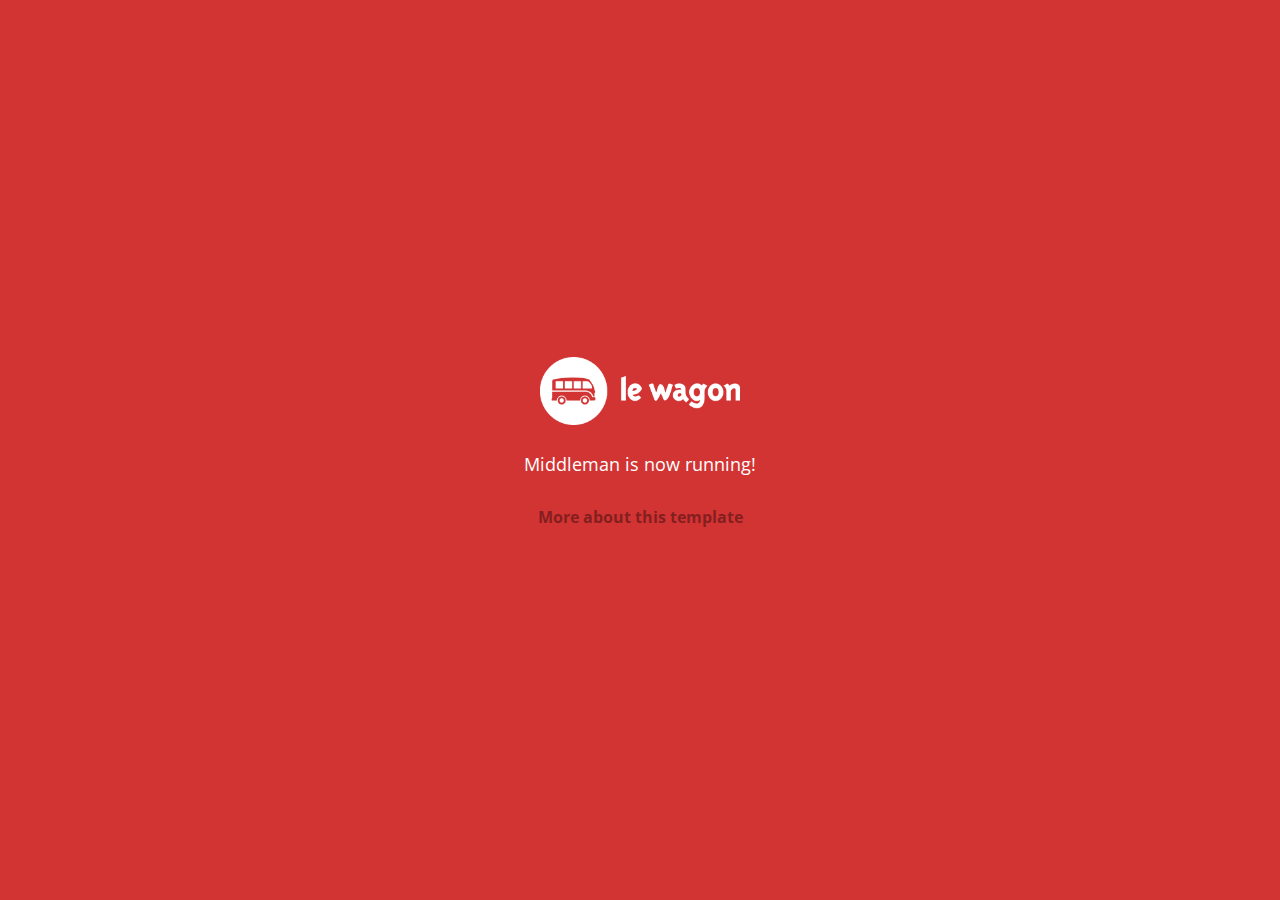
==== index.html @ 5a65ece9 "Automated commit at 2017-11-13 10:22:23 UTC by middleman-deploy 2.0.0-alpha" ====
<!doctype html>
<html>
  <head>
    <meta charset="utf-8">
    <meta http-equiv="x-ua-compatible" content="ie=edge">
    <meta name="viewport"
          content="width=device-width, initial-scale=1, shrink-to-fit=no">
    <!-- Use the title from a page's frontmatter if it has one -->
    <title>Le Wagon - Middleman</title>
    <link href="stylesheets/application-3c48b980.css" rel="stylesheet" />
    <script src="javascripts/application-93de88c9.js"></script>
    <link href="images/favicon-f15af148.png" rel="icon" type="image/png" />
  </head>
  <body>
    <div id="home">
  <div class="home-content">
    <img src="images/logo-acc9c0ec.png" width="200" alt="Logo" />
    <p>
      Middleman is now running!
    </p>
    <p class="about">
      <a href="about.html">More about this template</a>
    </p>
  </div>
</div>

  </body>
</html>
---- stylesheets/application-3c48b980.css ----
@import url("https://fonts.googleapis.com/css?family=Open+Sans:400,300,700|Raleway:400,100,300,700,500");/*!
 * Bootstrap v3.3.7 (http://getbootstrap.com)
 * Copyright 2011-2016 Twitter, Inc.
 * Licensed under MIT (https://github.com/twbs/bootstrap/blob/master/LICENSE)
 *//*! normalize.css v3.0.3 | MIT License | github.com/necolas/normalize.css */html{font-family:sans-serif;-ms-text-size-adjust:100%;-webkit-text-size-adjust:100%}body{margin:0}article,aside,details,figcaption,figure,footer,header,hgroup,main,menu,nav,section,summary{display:block}audio,canvas,progress,video{display:inline-block;vertical-align:baseline}audio:not([controls]){display:none;height:0}[hidden],template{display:none}a{background-color:transparent}a:active,a:hover{outline:0}abbr[title]{border-bottom:1px dotted}b,strong{font-weight:bold}dfn{font-style:italic}h1{font-size:2em;margin:0.67em 0}mark{background:#ff0;color:#000}small{font-size:80%}sub,sup{font-size:75%;line-height:0;position:relative;vertical-align:baseline}sup{top:-0.5em}sub{bottom:-0.25em}img{border:0}svg:not(:root){overflow:hidden}figure{margin:1em 40px}hr{-webkit-box-sizing:content-box;box-sizing:content-box;height:0}pre{overflow:auto}code,kbd,pre,samp{font-family:monospace, monospace;font-size:1em}button,input,optgroup,select,textarea{color:inherit;font:inherit;margin:0}button{overflow:visible}button,select{text-transform:none}button,html input[type="button"],input[type="reset"],input[type="submit"]{-webkit-appearance:button;cursor:pointer}button[disabled],html input[disabled]{cursor:default}button::-moz-focus-inner,input::-moz-focus-inner{border:0;padding:0}input{line-height:normal}input[type="checkbox"],input[type="radio"]{-webkit-box-sizing:border-box;box-sizing:border-box;padding:0}input[type="number"]::-webkit-inner-spin-button,input[type="number"]::-webkit-outer-spin-button{height:auto}input[type="search"]{-webkit-appearance:textfield;-webkit-box-sizing:content-box;box-sizing:content-box}input[type="search"]::-webkit-search-cancel-button,input[type="search"]::-webkit-search-decoration{-webkit-appearance:none}fieldset{border:1px solid #c0c0c0;margin:0 2px;padding:0.35em 0.625em 0.75em}legend{border:0;padding:0}textarea{overflow:auto}optgroup{font-weight:bold}table{border-collapse:collapse;border-spacing:0}td,th{padding:0}/*! Source: https://github.com/h5bp/html5-boilerplate/blob/master/src/css/main.css */@media print{*,*:before,*:after{background:transparent !important;color:#000 !important;-webkit-box-shadow:none !important;box-shadow:none !important;text-shadow:none !important}a,a:visited{text-decoration:underline}a[href]:after{content:" (" attr(href) ")"}abbr[title]:after{content:" (" attr(title) ")"}a[href^="#"]:after,a[href^="javascript:"]:after{content:""}pre,blockquote{border:1px solid #999;page-break-inside:avoid}thead{display:table-header-group}tr,img{page-break-inside:avoid}img{max-width:100% !important}p,h2,h3{orphans:3;widows:3}h2,h3{page-break-after:avoid}.navbar{display:none}.btn>.caret,.dropup>.btn>.caret{border-top-color:#000 !important}.label{border:1px solid #000}.table{border-collapse:collapse !important}.table td,.table th{background-color:#fff !important}.table-bordered th,.table-bordered td{border:1px solid #ddd !important}}@font-face{font-family:'Glyphicons Halflings';src:url("../assets/bootstrap/glyphicons-halflings-regular-86b6f62b.eot");src:url("../assets/bootstrap/glyphicons-halflings-regular-86b6f62b.eot?#iefix") format("embedded-opentype"),url("../assets/bootstrap/glyphicons-halflings-regular-ca35b697.woff2") format("woff2"),url("../assets/bootstrap/glyphicons-halflings-regular-278e49a8.woff") format("woff"),url("../assets/bootstrap/glyphicons-halflings-regular-44bc1850.ttf") format("truetype"),url("../assets/bootstrap/glyphicons-halflings-regular-de51a849.svg#glyphicons_halflingsregular") format("svg")}.glyphicon{position:relative;top:1px;display:inline-block;font-family:'Glyphicons Halflings';font-style:normal;font-weight:normal;line-height:1;-webkit-font-smoothing:antialiased;-moz-osx-font-smoothing:grayscale}.glyphicon-asterisk:before{content:"\002a"}.glyphicon-plus:before{content:"\002b"}.glyphicon-euro:before,.glyphicon-eur:before{content:"\20ac"}.glyphicon-minus:before{content:"\2212"}.glyphicon-cloud:before{content:"\2601"}.glyphicon-envelope:before{content:"\2709"}.glyphicon-pencil:before{content:"\270f"}.glyphicon-glass:before{content:"\e001"}.glyphicon-music:before{content:"\e002"}.glyphicon-search:before{content:"\e003"}.glyphicon-heart:before{content:"\e005"}.glyphicon-star:before{content:"\e006"}.glyphicon-star-empty:before{content:"\e007"}.glyphicon-user:before{content:"\e008"}.glyphicon-film:before{content:"\e009"}.glyphicon-th-large:before{content:"\e010"}.glyphicon-th:before{content:"\e011"}.glyphicon-th-list:before{content:"\e012"}.glyphicon-ok:before{content:"\e013"}.glyphicon-remove:before{content:"\e014"}.glyphicon-zoom-in:before{content:"\e015"}.glyphicon-zoom-out:before{content:"\e016"}.glyphicon-off:before{content:"\e017"}.glyphicon-signal:before{content:"\e018"}.glyphicon-cog:before{content:"\e019"}.glyphicon-trash:before{content:"\e020"}.glyphicon-home:before{content:"\e021"}.glyphicon-file:before{content:"\e022"}.glyphicon-time:before{content:"\e023"}.glyphicon-road:before{content:"\e024"}.glyphicon-download-alt:before{content:"\e025"}.glyphicon-download:before{content:"\e026"}.glyphicon-upload:before{content:"\e027"}.glyphicon-inbox:before{content:"\e028"}.glyphicon-play-circle:before{content:"\e029"}.glyphicon-repeat:before{content:"\e030"}.glyphicon-refresh:before{content:"\e031"}.glyphicon-list-alt:before{content:"\e032"}.glyphicon-lock:before{content:"\e033"}.glyphicon-flag:before{content:"\e034"}.glyphicon-headphones:before{content:"\e035"}.glyphicon-volume-off:before{content:"\e036"}.glyphicon-volume-down:before{content:"\e037"}.glyphicon-volume-up:before{content:"\e038"}.glyphicon-qrcode:before{content:"\e039"}.glyphicon-barcode:before{content:"\e040"}.glyphicon-tag:before{content:"\e041"}.glyphicon-tags:before{content:"\e042"}.glyphicon-book:before{content:"\e043"}.glyphicon-bookmark:before{content:"\e044"}.glyphicon-print:before{content:"\e045"}.glyphicon-camera:before{content:"\e046"}.glyphicon-font:before{content:"\e047"}.glyphicon-bold:before{content:"\e048"}.glyphicon-italic:before{content:"\e049"}.glyphicon-text-height:before{content:"\e050"}.glyphicon-text-width:before{content:"\e051"}.glyphicon-align-left:before{content:"\e052"}.glyphicon-align-center:before{content:"\e053"}.glyphicon-align-right:before{content:"\e054"}.glyphicon-align-justify:before{content:"\e055"}.glyphicon-list:before{content:"\e056"}.glyphicon-indent-left:before{content:"\e057"}.glyphicon-indent-right:before{content:"\e058"}.glyphicon-facetime-video:before{content:"\e059"}.glyphicon-picture:before{content:"\e060"}.glyphicon-map-marker:before{content:"\e062"}.glyphicon-adjust:before{content:"\e063"}.glyphicon-tint:before{content:"\e064"}.glyphicon-edit:before{content:"\e065"}.glyphicon-share:before{content:"\e066"}.glyphicon-check:before{content:"\e067"}.glyphicon-move:before{content:"\e068"}.glyphicon-step-backward:before{content:"\e069"}.glyphicon-fast-backward:before{content:"\e070"}.glyphicon-backward:before{content:"\e071"}.glyphicon-play:before{content:"\e072"}.glyphicon-pause:before{content:"\e073"}.glyphicon-stop:before{content:"\e074"}.glyphicon-forward:before{content:"\e075"}.glyphicon-fast-forward:before{content:"\e076"}.glyphicon-step-forward:before{content:"\e077"}.glyphicon-eject:before{content:"\e078"}.glyphicon-chevron-left:before{content:"\e079"}.glyphicon-chevron-right:before{content:"\e080"}.glyphicon-plus-sign:before{content:"\e081"}.glyphicon-minus-sign:before{content:"\e082"}.glyphicon-remove-sign:before{content:"\e083"}.glyphicon-ok-sign:before{content:"\e084"}.glyphicon-question-sign:before{content:"\e085"}.glyphicon-info-sign:before{content:"\e086"}.glyphicon-screenshot:before{content:"\e087"}.glyphicon-remove-circle:before{content:"\e088"}.glyphicon-ok-circle:before{content:"\e089"}.glyphicon-ban-circle:before{content:"\e090"}.glyphicon-arrow-left:before{content:"\e091"}.glyphicon-arrow-right:before{content:"\e092"}.glyphicon-arrow-up:before{content:"\e093"}.glyphicon-arrow-down:before{content:"\e094"}.glyphicon-share-alt:before{content:"\e095"}.glyphicon-resize-full:before{content:"\e096"}.glyphicon-resize-small:before{content:"\e097"}.glyphicon-exclamation-sign:before{content:"\e101"}.glyphicon-gift:before{content:"\e102"}.glyphicon-leaf:before{content:"\e103"}.glyphicon-fire:before{content:"\e104"}.glyphicon-eye-open:before{content:"\e105"}.glyphicon-eye-close:before{content:"\e106"}.glyphicon-warning-sign:before{content:"\e107"}.glyphicon-plane:before{content:"\e108"}.glyphicon-calendar:before{content:"\e109"}.glyphicon-random:before{content:"\e110"}.glyphicon-comment:before{content:"\e111"}.glyphicon-magnet:before{content:"\e112"}.glyphicon-chevron-up:before{content:"\e113"}.glyphicon-chevron-down:before{content:"\e114"}.glyphicon-retweet:before{content:"\e115"}.glyphicon-shopping-cart:before{content:"\e116"}.glyphicon-folder-close:before{content:"\e117"}.glyphicon-folder-open:before{content:"\e118"}.glyphicon-resize-vertical:before{content:"\e119"}.glyphicon-resize-horizontal:before{content:"\e120"}.glyphicon-hdd:before{content:"\e121"}.glyphicon-bullhorn:before{content:"\e122"}.glyphicon-bell:before{content:"\e123"}.glyphicon-certificate:before{content:"\e124"}.glyphicon-thumbs-up:before{content:"\e125"}.glyphicon-thumbs-down:before{content:"\e126"}.glyphicon-hand-right:before{content:"\e127"}.glyphicon-hand-left:before{content:"\e128"}.glyphicon-hand-up:before{content:"\e129"}.glyphicon-hand-down:before{content:"\e130"}.glyphicon-circle-arrow-right:before{content:"\e131"}.glyphicon-circle-arrow-left:before{content:"\e132"}.glyphicon-circle-arrow-up:before{content:"\e133"}.glyphicon-circle-arrow-down:before{content:"\e134"}.glyphicon-globe:before{content:"\e135"}.glyphicon-wrench:before{content:"\e136"}.glyphicon-tasks:before{content:"\e137"}.glyphicon-filter:before{content:"\e138"}.glyphicon-briefcase:before{content:"\e139"}.glyphicon-fullscreen:before{content:"\e140"}.glyphicon-dashboard:before{content:"\e141"}.glyphicon-paperclip:before{content:"\e142"}.glyphicon-heart-empty:before{content:"\e143"}.glyphicon-link:before{content:"\e144"}.glyphicon-phone:before{content:"\e145"}.glyphicon-pushpin:before{content:"\e146"}.glyphicon-usd:before{content:"\e148"}.glyphicon-gbp:before{content:"\e149"}.glyphicon-sort:before{content:"\e150"}.glyphicon-sort-by-alphabet:before{content:"\e151"}.glyphicon-sort-by-alphabet-alt:before{content:"\e152"}.glyphicon-sort-by-order:before{content:"\e153"}.glyphicon-sort-by-order-alt:before{content:"\e154"}.glyphicon-sort-by-attributes:before{content:"\e155"}.glyphicon-sort-by-attributes-alt:before{content:"\e156"}.glyphicon-unchecked:before{content:"\e157"}.glyphicon-expand:before{content:"\e158"}.glyphicon-collapse-down:before{content:"\e159"}.glyphicon-collapse-up:before{content:"\e160"}.glyphicon-log-in:before{content:"\e161"}.glyphicon-flash:before{content:"\e162"}.glyphicon-log-out:before{content:"\e163"}.glyphicon-new-window:before{content:"\e164"}.glyphicon-record:before{content:"\e165"}.glyphicon-save:before{content:"\e166"}.glyphicon-open:before{content:"\e167"}.glyphicon-saved:before{content:"\e168"}.glyphicon-import:before{content:"\e169"}.glyphicon-export:before{content:"\e170"}.glyphicon-send:before{content:"\e171"}.glyphicon-floppy-disk:before{content:"\e172"}.glyphicon-floppy-saved:before{content:"\e173"}.glyphicon-floppy-remove:before{content:"\e174"}.glyphicon-floppy-save:before{content:"\e175"}.glyphicon-floppy-open:before{content:"\e176"}.glyphicon-credit-card:before{content:"\e177"}.glyphicon-transfer:before{content:"\e178"}.glyphicon-cutlery:before{content:"\e179"}.glyphicon-header:before{content:"\e180"}.glyphicon-compressed:before{content:"\e181"}.glyphicon-earphone:before{content:"\e182"}.glyphicon-phone-alt:before{content:"\e183"}.glyphicon-tower:before{content:"\e184"}.glyphicon-stats:before{content:"\e185"}.glyphicon-sd-video:before{content:"\e186"}.glyphicon-hd-video:before{content:"\e187"}.glyphicon-subtitles:before{content:"\e188"}.glyphicon-sound-stereo:before{content:"\e189"}.glyphicon-sound-dolby:before{content:"\e190"}.glyphicon-sound-5-1:before{content:"\e191"}.glyphicon-sound-6-1:before{content:"\e192"}.glyphicon-sound-7-1:before{content:"\e193"}.glyphicon-copyright-mark:before{content:"\e194"}.glyphicon-registration-mark:before{content:"\e195"}.glyphicon-cloud-download:before{content:"\e197"}.glyphicon-cloud-upload:before{content:"\e198"}.glyphicon-tree-conifer:before{content:"\e199"}.glyphicon-tree-deciduous:before{content:"\e200"}.glyphicon-cd:before{content:"\e201"}.glyphicon-save-file:before{content:"\e202"}.glyphicon-open-file:before{content:"\e203"}.glyphicon-level-up:before{content:"\e204"}.glyphicon-copy:before{content:"\e205"}.glyphicon-paste:before{content:"\e206"}.glyphicon-alert:before{content:"\e209"}.glyphicon-equalizer:before{content:"\e210"}.glyphicon-king:before{content:"\e211"}.glyphicon-queen:before{content:"\e212"}.glyphicon-pawn:before{content:"\e213"}.glyphicon-bishop:before{content:"\e214"}.glyphicon-knight:before{content:"\e215"}.glyphicon-baby-formula:before{content:"\e216"}.glyphicon-tent:before{content:"\26fa"}.glyphicon-blackboard:before{content:"\e218"}.glyphicon-bed:before{content:"\e219"}.glyphicon-apple:before{content:"\f8ff"}.glyphicon-erase:before{content:"\e221"}.glyphicon-hourglass:before{content:"\231b"}.glyphicon-lamp:before{content:"\e223"}.glyphicon-duplicate:before{content:"\e224"}.glyphicon-piggy-bank:before{content:"\e225"}.glyphicon-scissors:before{content:"\e226"}.glyphicon-bitcoin:before{content:"\e227"}.glyphicon-btc:before{content:"\e227"}.glyphicon-xbt:before{content:"\e227"}.glyphicon-yen:before{content:"\00a5"}.glyphicon-jpy:before{content:"\00a5"}.glyphicon-ruble:before{content:"\20bd"}.glyphicon-rub:before{content:"\20bd"}.glyphicon-scale:before{content:"\e230"}.glyphicon-ice-lolly:before{content:"\e231"}.glyphicon-ice-lolly-tasted:before{content:"\e232"}.glyphicon-education:before{content:"\e233"}.glyphicon-option-horizontal:before{content:"\e234"}.glyphicon-option-vertical:before{content:"\e235"}.glyphicon-menu-hamburger:before{content:"\e236"}.glyphicon-modal-window:before{content:"\e237"}.glyphicon-oil:before{content:"\e238"}.glyphicon-grain:before{content:"\e239"}.glyphicon-sunglasses:before{content:"\e240"}.glyphicon-text-size:before{content:"\e241"}.glyphicon-text-color:before{content:"\e242"}.glyphicon-text-background:before{content:"\e243"}.glyphicon-object-align-top:before{content:"\e244"}.glyphicon-object-align-bottom:before{content:"\e245"}.glyphicon-object-align-horizontal:before{content:"\e246"}.glyphicon-object-align-left:before{content:"\e247"}.glyphicon-object-align-vertical:before{content:"\e248"}.glyphicon-object-align-right:before{content:"\e249"}.glyphicon-triangle-right:before{content:"\e250"}.glyphicon-triangle-left:before{content:"\e251"}.glyphicon-triangle-bottom:before{content:"\e252"}.glyphicon-triangle-top:before{content:"\e253"}.glyphicon-console:before{content:"\e254"}.glyphicon-superscript:before{content:"\e255"}.glyphicon-subscript:before{content:"\e256"}.glyphicon-menu-left:before{content:"\e257"}.glyphicon-menu-right:before{content:"\e258"}.glyphicon-menu-down:before{content:"\e259"}.glyphicon-menu-up:before{content:"\e260"}*{-webkit-box-sizing:border-box;box-sizing:border-box}*:before,*:after{-webkit-box-sizing:border-box;box-sizing:border-box}html{font-size:10px;-webkit-tap-highlight-color:transparent}body{font-family:"Open Sans", "Helvetica", "sans-serif";font-size:18px;line-height:1.42857143;color:#333333;background-color:#F4F4F4}input,button,select,textarea{font-family:inherit;font-size:inherit;line-height:inherit}a{color:#469AE0;text-decoration:none}a:hover,a:focus{color:#1f74ba;text-decoration:underline}a:focus{outline:5px auto -webkit-focus-ring-color;outline-offset:-2px}figure{margin:0}img{vertical-align:middle}.img-responsive{display:block;max-width:100%;height:auto}.img-rounded{border-radius:2px}.img-thumbnail{padding:4px;line-height:1.42857143;background-color:#F4F4F4;border:1px solid #ddd;border-radius:2px;-webkit-transition:all 0.2s ease-in-out;transition:all 0.2s ease-in-out;display:inline-block;max-width:100%;height:auto}.img-circle{border-radius:50%}hr{margin-top:25px;margin-bottom:25px;border:0;border-top:1px solid #eeeeee}.sr-only{position:absolute;width:1px;height:1px;margin:-1px;padding:0;overflow:hidden;clip:rect(0, 0, 0, 0);border:0}.sr-only-focusable:active,.sr-only-focusable:focus{position:static;width:auto;height:auto;margin:0;overflow:visible;clip:auto}[role="button"]{cursor:pointer}h1,h2,h3,h4,h5,h6,.h1,.h2,.h3,.h4,.h5,.h6{font-family:"Raleway", "Helvetica", "sans-serif";font-weight:500;line-height:1.1;color:inherit}h1 small,h1 .small,h2 small,h2 .small,h3 small,h3 .small,h4 small,h4 .small,h5 small,h5 .small,h6 small,h6 .small,.h1 small,.h1 .small,.h2 small,.h2 .small,.h3 small,.h3 .small,.h4 small,.h4 .small,.h5 small,.h5 .small,.h6 small,.h6 .small{font-weight:normal;line-height:1;color:#777777}h1,.h1,h2,.h2,h3,.h3{margin-top:25px;margin-bottom:12.5px}h1 small,h1 .small,.h1 small,.h1 .small,h2 small,h2 .small,.h2 small,.h2 .small,h3 small,h3 .small,.h3 small,.h3 .small{font-size:65%}h4,.h4,h5,.h5,h6,.h6{margin-top:12.5px;margin-bottom:12.5px}h4 small,h4 .small,.h4 small,.h4 .small,h5 small,h5 .small,.h5 small,.h5 .small,h6 small,h6 .small,.h6 small,.h6 .small{font-size:75%}h1,.h1{font-size:46px}h2,.h2{font-size:38px}h3,.h3{font-size:31px}h4,.h4{font-size:23px}h5,.h5{font-size:18px}h6,.h6{font-size:16px}p{margin:0 0 12.5px}.lead{margin-bottom:25px;font-size:20px;font-weight:300;line-height:1.4}@media (min-width: 768px){.lead{font-size:27px}}small,.small{font-size:88%}mark,.mark{background-color:#fcf8e3;padding:.2em}.text-left{text-align:left}.text-right{text-align:right}.text-center{text-align:center}.text-justify{text-align:justify}.text-nowrap{white-space:nowrap}.text-lowercase{text-transform:lowercase}.text-uppercase,.initialism{text-transform:uppercase}.text-capitalize{text-transform:capitalize}.text-muted{color:#777777}.text-primary{color:#469AE0}a.text-primary:hover,a.text-primary:focus{color:#2381d0}.text-success{color:#3c763d}a.text-success:hover,a.text-success:focus{color:#2b542c}.text-info{color:#31708f}a.text-info:hover,a.text-info:focus{color:#245269}.text-warning{color:#8a6d3b}a.text-warning:hover,a.text-warning:focus{color:#66512c}.text-danger{color:#a94442}a.text-danger:hover,a.text-danger:focus{color:#843534}.bg-primary{color:#fff}.bg-primary{background-color:#469AE0}a.bg-primary:hover,a.bg-primary:focus{background-color:#2381d0}.bg-success{background-color:#dff0d8}a.bg-success:hover,a.bg-success:focus{background-color:#c1e2b3}.bg-info{background-color:#d9edf7}a.bg-info:hover,a.bg-info:focus{background-color:#afd9ee}.bg-warning{background-color:#fcf8e3}a.bg-warning:hover,a.bg-warning:focus{background-color:#f7ecb5}.bg-danger{background-color:#f2dede}a.bg-danger:hover,a.bg-danger:focus{background-color:#e4b9b9}.page-header{padding-bottom:11.5px;margin:50px 0 25px;border-bottom:1px solid #eeeeee}ul,ol{margin-top:0;margin-bottom:12.5px}ul ul,ul ol,ol ul,ol ol{margin-bottom:0}.list-unstyled{padding-left:0;list-style:none}.list-inline{padding-left:0;list-style:none;margin-left:-5px}.list-inline>li{display:inline-block;padding-left:5px;padding-right:5px}dl{margin-top:0;margin-bottom:25px}dt,dd{line-height:1.42857143}dt{font-weight:bold}dd{margin-left:0}.dl-horizontal dd:before,.dl-horizontal dd:after{content:" ";display:table}.dl-horizontal dd:after{clear:both}@media (min-width: 768px){.dl-horizontal dt{float:left;width:160px;clear:left;text-align:right;overflow:hidden;text-overflow:ellipsis;white-space:nowrap}.dl-horizontal dd{margin-left:180px}}abbr[title],abbr[data-original-title]{cursor:help;border-bottom:1px dotted #777777}.initialism{font-size:90%}blockquote{padding:12.5px 25px;margin:0 0 25px;font-size:22.5px;border-left:5px solid #eeeeee}blockquote p:last-child,blockquote ul:last-child,blockquote ol:last-child{margin-bottom:0}blockquote footer,blockquote small,blockquote .small{display:block;font-size:80%;line-height:1.42857143;color:#777777}blockquote footer:before,blockquote small:before,blockquote .small:before{content:'\2014 \00A0'}.blockquote-reverse,blockquote.pull-right{padding-right:15px;padding-left:0;border-right:5px solid #eeeeee;border-left:0;text-align:right}.blockquote-reverse footer:before,.blockquote-reverse small:before,.blockquote-reverse .small:before,blockquote.pull-right footer:before,blockquote.pull-right small:before,blockquote.pull-right .small:before{content:''}.blockquote-reverse footer:after,.blockquote-reverse small:after,.blockquote-reverse .small:after,blockquote.pull-right footer:after,blockquote.pull-right small:after,blockquote.pull-right .small:after{content:'\00A0 \2014'}address{margin-bottom:25px;font-style:normal;line-height:1.42857143}code,kbd,pre,samp{font-family:Menlo, Monaco, Consolas, "Courier New", monospace}code{padding:2px 4px;font-size:90%;color:#c7254e;background-color:#f9f2f4;border-radius:2px}kbd{padding:2px 4px;font-size:90%;color:#fff;background-color:#333;border-radius:2px;-webkit-box-shadow:inset 0 -1px 0 rgba(0,0,0,0.25);box-shadow:inset 0 -1px 0 rgba(0,0,0,0.25)}kbd kbd{padding:0;font-size:100%;font-weight:bold;-webkit-box-shadow:none;box-shadow:none}pre{display:block;padding:12px;margin:0 0 12.5px;font-size:17px;line-height:1.42857143;word-break:break-all;word-wrap:break-word;color:#333333;background-color:#f5f5f5;border:1px solid #ccc;border-radius:2px}pre code{padding:0;font-size:inherit;color:inherit;white-space:pre-wrap;background-color:transparent;border-radius:0}.pre-scrollable{max-height:340px;overflow-y:scroll}.container{margin-right:auto;margin-left:auto;padding-left:15px;padding-right:15px}.container:before,.container:after{content:" ";display:table}.container:after{clear:both}@media (min-width: 768px){.container{width:750px}}@media (min-width: 992px){.container{width:970px}}@media (min-width: 1200px){.container{width:1170px}}.container-fluid{margin-right:auto;margin-left:auto;padding-left:15px;padding-right:15px}.container-fluid:before,.container-fluid:after{content:" ";display:table}.container-fluid:after{clear:both}.row{margin-left:-15px;margin-right:-15px}.row:before,.row:after{content:" ";display:table}.row:after{clear:both}.col-xs-1,.col-sm-1,.col-md-1,.col-lg-1,.col-xs-2,.col-sm-2,.col-md-2,.col-lg-2,.col-xs-3,.col-sm-3,.col-md-3,.col-lg-3,.col-xs-4,.col-sm-4,.col-md-4,.col-lg-4,.col-xs-5,.col-sm-5,.col-md-5,.col-lg-5,.col-xs-6,.col-sm-6,.col-md-6,.col-lg-6,.col-xs-7,.col-sm-7,.col-md-7,.col-lg-7,.col-xs-8,.col-sm-8,.col-md-8,.col-lg-8,.col-xs-9,.col-sm-9,.col-md-9,.col-lg-9,.col-xs-10,.col-sm-10,.col-md-10,.col-lg-10,.col-xs-11,.col-sm-11,.col-md-11,.col-lg-11,.col-xs-12,.col-sm-12,.col-md-12,.col-lg-12{position:relative;min-height:1px;padding-left:15px;padding-right:15px}.col-xs-1,.col-xs-2,.col-xs-3,.col-xs-4,.col-xs-5,.col-xs-6,.col-xs-7,.col-xs-8,.col-xs-9,.col-xs-10,.col-xs-11,.col-xs-12{float:left}.col-xs-1{width:8.33333333%}.col-xs-2{width:16.66666667%}.col-xs-3{width:25%}.col-xs-4{width:33.33333333%}.col-xs-5{width:41.66666667%}.col-xs-6{width:50%}.col-xs-7{width:58.33333333%}.col-xs-8{width:66.66666667%}.col-xs-9{width:75%}.col-xs-10{width:83.33333333%}.col-xs-11{width:91.66666667%}.col-xs-12{width:100%}.col-xs-pull-0{right:auto}.col-xs-pull-1{right:8.33333333%}.col-xs-pull-2{right:16.66666667%}.col-xs-pull-3{right:25%}.col-xs-pull-4{right:33.33333333%}.col-xs-pull-5{right:41.66666667%}.col-xs-pull-6{right:50%}.col-xs-pull-7{right:58.33333333%}.col-xs-pull-8{right:66.66666667%}.col-xs-pull-9{right:75%}.col-xs-pull-10{right:83.33333333%}.col-xs-pull-11{right:91.66666667%}.col-xs-pull-12{right:100%}.col-xs-push-0{left:auto}.col-xs-push-1{left:8.33333333%}.col-xs-push-2{left:16.66666667%}.col-xs-push-3{left:25%}.col-xs-push-4{left:33.33333333%}.col-xs-push-5{left:41.66666667%}.col-xs-push-6{left:50%}.col-xs-push-7{left:58.33333333%}.col-xs-push-8{left:66.66666667%}.col-xs-push-9{left:75%}.col-xs-push-10{left:83.33333333%}.col-xs-push-11{left:91.66666667%}.col-xs-push-12{left:100%}.col-xs-offset-0{margin-left:0%}.col-xs-offset-1{margin-left:8.33333333%}.col-xs-offset-2{margin-left:16.66666667%}.col-xs-offset-3{margin-left:25%}.col-xs-offset-4{margin-left:33.33333333%}.col-xs-offset-5{margin-left:41.66666667%}.col-xs-offset-6{margin-left:50%}.col-xs-offset-7{margin-left:58.33333333%}.col-xs-offset-8{margin-left:66.66666667%}.col-xs-offset-9{margin-left:75%}.col-xs-offset-10{margin-left:83.33333333%}.col-xs-offset-11{margin-left:91.66666667%}.col-xs-offset-12{margin-left:100%}@media (min-width: 768px){.col-sm-1,.col-sm-2,.col-sm-3,.col-sm-4,.col-sm-5,.col-sm-6,.col-sm-7,.col-sm-8,.col-sm-9,.col-sm-10,.col-sm-11,.col-sm-12{float:left}.col-sm-1{width:8.33333333%}.col-sm-2{width:16.66666667%}.col-sm-3{width:25%}.col-sm-4{width:33.33333333%}.col-sm-5{width:41.66666667%}.col-sm-6{width:50%}.col-sm-7{width:58.33333333%}.col-sm-8{width:66.66666667%}.col-sm-9{width:75%}.col-sm-10{width:83.33333333%}.col-sm-11{width:91.66666667%}.col-sm-12{width:100%}.col-sm-pull-0{right:auto}.col-sm-pull-1{right:8.33333333%}.col-sm-pull-2{right:16.66666667%}.col-sm-pull-3{right:25%}.col-sm-pull-4{right:33.33333333%}.col-sm-pull-5{right:41.66666667%}.col-sm-pull-6{right:50%}.col-sm-pull-7{right:58.33333333%}.col-sm-pull-8{right:66.66666667%}.col-sm-pull-9{right:75%}.col-sm-pull-10{right:83.33333333%}.col-sm-pull-11{right:91.66666667%}.col-sm-pull-12{right:100%}.col-sm-push-0{left:auto}.col-sm-push-1{left:8.33333333%}.col-sm-push-2{left:16.66666667%}.col-sm-push-3{left:25%}.col-sm-push-4{left:33.33333333%}.col-sm-push-5{left:41.66666667%}.col-sm-push-6{left:50%}.col-sm-push-7{left:58.33333333%}.col-sm-push-8{left:66.66666667%}.col-sm-push-9{left:75%}.col-sm-push-10{left:83.33333333%}.col-sm-push-11{left:91.66666667%}.col-sm-push-12{left:100%}.col-sm-offset-0{margin-left:0%}.col-sm-offset-1{margin-left:8.33333333%}.col-sm-offset-2{margin-left:16.66666667%}.col-sm-offset-3{margin-left:25%}.col-sm-offset-4{margin-left:33.33333333%}.col-sm-offset-5{margin-left:41.66666667%}.col-sm-offset-6{margin-left:50%}.col-sm-offset-7{margin-left:58.33333333%}.col-sm-offset-8{margin-left:66.66666667%}.col-sm-offset-9{margin-left:75%}.col-sm-offset-10{margin-left:83.33333333%}.col-sm-offset-11{margin-left:91.66666667%}.col-sm-offset-12{margin-left:100%}}@media (min-width: 992px){.col-md-1,.col-md-2,.col-md-3,.col-md-4,.col-md-5,.col-md-6,.col-md-7,.col-md-8,.col-md-9,.col-md-10,.col-md-11,.col-md-12{float:left}.col-md-1{width:8.33333333%}.col-md-2{width:16.66666667%}.col-md-3{width:25%}.col-md-4{width:33.33333333%}.col-md-5{width:41.66666667%}.col-md-6{width:50%}.col-md-7{width:58.33333333%}.col-md-8{width:66.66666667%}.col-md-9{width:75%}.col-md-10{width:83.33333333%}.col-md-11{width:91.66666667%}.col-md-12{width:100%}.col-md-pull-0{right:auto}.col-md-pull-1{right:8.33333333%}.col-md-pull-2{right:16.66666667%}.col-md-pull-3{right:25%}.col-md-pull-4{right:33.33333333%}.col-md-pull-5{right:41.66666667%}.col-md-pull-6{right:50%}.col-md-pull-7{right:58.33333333%}.col-md-pull-8{right:66.66666667%}.col-md-pull-9{right:75%}.col-md-pull-10{right:83.33333333%}.col-md-pull-11{right:91.66666667%}.col-md-pull-12{right:100%}.col-md-push-0{left:auto}.col-md-push-1{left:8.33333333%}.col-md-push-2{left:16.66666667%}.col-md-push-3{left:25%}.col-md-push-4{left:33.33333333%}.col-md-push-5{left:41.66666667%}.col-md-push-6{left:50%}.col-md-push-7{left:58.33333333%}.col-md-push-8{left:66.66666667%}.col-md-push-9{left:75%}.col-md-push-10{left:83.33333333%}.col-md-push-11{left:91.66666667%}.col-md-push-12{left:100%}.col-md-offset-0{margin-left:0%}.col-md-offset-1{margin-left:8.33333333%}.col-md-offset-2{margin-left:16.66666667%}.col-md-offset-3{margin-left:25%}.col-md-offset-4{margin-left:33.33333333%}.col-md-offset-5{margin-left:41.66666667%}.col-md-offset-6{margin-left:50%}.col-md-offset-7{margin-left:58.33333333%}.col-md-offset-8{margin-left:66.66666667%}.col-md-offset-9{margin-left:75%}.col-md-offset-10{margin-left:83.33333333%}.col-md-offset-11{margin-left:91.66666667%}.col-md-offset-12{margin-left:100%}}@media (min-width: 1200px){.col-lg-1,.col-lg-2,.col-lg-3,.col-lg-4,.col-lg-5,.col-lg-6,.col-lg-7,.col-lg-8,.col-lg-9,.col-lg-10,.col-lg-11,.col-lg-12{float:left}.col-lg-1{width:8.33333333%}.col-lg-2{width:16.66666667%}.col-lg-3{width:25%}.col-lg-4{width:33.33333333%}.col-lg-5{width:41.66666667%}.col-lg-6{width:50%}.col-lg-7{width:58.33333333%}.col-lg-8{width:66.66666667%}.col-lg-9{width:75%}.col-lg-10{width:83.33333333%}.col-lg-11{width:91.66666667%}.col-lg-12{width:100%}.col-lg-pull-0{right:auto}.col-lg-pull-1{right:8.33333333%}.col-lg-pull-2{right:16.66666667%}.col-lg-pull-3{right:25%}.col-lg-pull-4{right:33.33333333%}.col-lg-pull-5{right:41.66666667%}.col-lg-pull-6{right:50%}.col-lg-pull-7{right:58.33333333%}.col-lg-pull-8{right:66.66666667%}.col-lg-pull-9{right:75%}.col-lg-pull-10{right:83.33333333%}.col-lg-pull-11{right:91.66666667%}.col-lg-pull-12{right:100%}.col-lg-push-0{left:auto}.col-lg-push-1{left:8.33333333%}.col-lg-push-2{left:16.66666667%}.col-lg-push-3{left:25%}.col-lg-push-4{left:33.33333333%}.col-lg-push-5{left:41.66666667%}.col-lg-push-6{left:50%}.col-lg-push-7{left:58.33333333%}.col-lg-push-8{left:66.66666667%}.col-lg-push-9{left:75%}.col-lg-push-10{left:83.33333333%}.col-lg-push-11{left:91.66666667%}.col-lg-push-12{left:100%}.col-lg-offset-0{margin-left:0%}.col-lg-offset-1{margin-left:8.33333333%}.col-lg-offset-2{margin-left:16.66666667%}.col-lg-offset-3{margin-left:25%}.col-lg-offset-4{margin-left:33.33333333%}.col-lg-offset-5{margin-left:41.66666667%}.col-lg-offset-6{margin-left:50%}.col-lg-offset-7{margin-left:58.33333333%}.col-lg-offset-8{margin-left:66.66666667%}.col-lg-offset-9{margin-left:75%}.col-lg-offset-10{margin-left:83.33333333%}.col-lg-offset-11{margin-left:91.66666667%}.col-lg-offset-12{margin-left:100%}}table{background-color:transparent}caption{padding-top:8px;padding-bottom:8px;color:#777777;text-align:left}th{text-align:left}.table{width:100%;max-width:100%;margin-bottom:25px}.table>thead>tr>th,.table>thead>tr>td,.table>tbody>tr>th,.table>tbody>tr>td,.table>tfoot>tr>th,.table>tfoot>tr>td{padding:8px;line-height:1.42857143;vertical-align:top;border-top:1px solid #ddd}.table>thead>tr>th{vertical-align:bottom;border-bottom:2px solid #ddd}.table>caption+thead>tr:first-child>th,.table>caption+thead>tr:first-child>td,.table>colgroup+thead>tr:first-child>th,.table>colgroup+thead>tr:first-child>td,.table>thead:first-child>tr:first-child>th,.table>thead:first-child>tr:first-child>td{border-top:0}.table>tbody+tbody{border-top:2px solid #ddd}.table .table{background-color:#F4F4F4}.table-condensed>thead>tr>th,.table-condensed>thead>tr>td,.table-condensed>tbody>tr>th,.table-condensed>tbody>tr>td,.table-condensed>tfoot>tr>th,.table-condensed>tfoot>tr>td{padding:5px}.table-bordered{border:1px solid #ddd}.table-bordered>thead>tr>th,.table-bordered>thead>tr>td,.table-bordered>tbody>tr>th,.table-bordered>tbody>tr>td,.table-bordered>tfoot>tr>th,.table-bordered>tfoot>tr>td{border:1px solid #ddd}.table-bordered>thead>tr>th,.table-bordered>thead>tr>td{border-bottom-width:2px}.table-striped>tbody>tr:nth-of-type(odd){background-color:#f9f9f9}.table-hover>tbody>tr:hover{background-color:#f5f5f5}table col[class*="col-"]{position:static;float:none;display:table-column}table td[class*="col-"],table th[class*="col-"]{position:static;float:none;display:table-cell}.table>thead>tr>td.active,.table>thead>tr>th.active,.table>thead>tr.active>td,.table>thead>tr.active>th,.table>tbody>tr>td.active,.table>tbody>tr>th.active,.table>tbody>tr.active>td,.table>tbody>tr.active>th,.table>tfoot>tr>td.active,.table>tfoot>tr>th.active,.table>tfoot>tr.active>td,.table>tfoot>tr.active>th{background-color:#f5f5f5}.table-hover>tbody>tr>td.active:hover,.table-hover>tbody>tr>th.active:hover,.table-hover>tbody>tr.active:hover>td,.table-hover>tbody>tr:hover>.active,.table-hover>tbody>tr.active:hover>th{background-color:#e8e8e8}.table>thead>tr>td.success,.table>thead>tr>th.success,.table>thead>tr.success>td,.table>thead>tr.success>th,.table>tbody>tr>td.success,.table>tbody>tr>th.success,.table>tbody>tr.success>td,.table>tbody>tr.success>th,.table>tfoot>tr>td.success,.table>tfoot>tr>th.success,.table>tfoot>tr.success>td,.table>tfoot>tr.success>th{background-color:#dff0d8}.table-hover>tbody>tr>td.success:hover,.table-hover>tbody>tr>th.success:hover,.table-hover>tbody>tr.success:hover>td,.table-hover>tbody>tr:hover>.success,.table-hover>tbody>tr.success:hover>th{background-color:#d0e9c6}.table>thead>tr>td.info,.table>thead>tr>th.info,.table>thead>tr.info>td,.table>thead>tr.info>th,.table>tbody>tr>td.info,.table>tbody>tr>th.info,.table>tbody>tr.info>td,.table>tbody>tr.info>th,.table>tfoot>tr>td.info,.table>tfoot>tr>th.info,.table>tfoot>tr.info>td,.table>tfoot>tr.info>th{background-color:#d9edf7}.table-hover>tbody>tr>td.info:hover,.table-hover>tbody>tr>th.info:hover,.table-hover>tbody>tr.info:hover>td,.table-hover>tbody>tr:hover>.info,.table-hover>tbody>tr.info:hover>th{background-color:#c4e3f3}.table>thead>tr>td.warning,.table>thead>tr>th.warning,.table>thead>tr.warning>td,.table>thead>tr.warning>th,.table>tbody>tr>td.warning,.table>tbody>tr>th.warning,.table>tbody>tr.warning>td,.table>tbody>tr.warning>th,.table>tfoot>tr>td.warning,.table>tfoot>tr>th.warning,.table>tfoot>tr.warning>td,.table>tfoot>tr.warning>th{background-color:#fcf8e3}.table-hover>tbody>tr>td.warning:hover,.table-hover>tbody>tr>th.warning:hover,.table-hover>tbody>tr.warning:hover>td,.table-hover>tbody>tr:hover>.warning,.table-hover>tbody>tr.warning:hover>th{background-color:#faf2cc}.table>thead>tr>td.danger,.table>thead>tr>th.danger,.table>thead>tr.danger>td,.table>thead>tr.danger>th,.table>tbody>tr>td.danger,.table>tbody>tr>th.danger,.table>tbody>tr.danger>td,.table>tbody>tr.danger>th,.table>tfoot>tr>td.danger,.table>tfoot>tr>th.danger,.table>tfoot>tr.danger>td,.table>tfoot>tr.danger>th{background-color:#f2dede}.table-hover>tbody>tr>td.danger:hover,.table-hover>tbody>tr>th.danger:hover,.table-hover>tbody>tr.danger:hover>td,.table-hover>tbody>tr:hover>.danger,.table-hover>tbody>tr.danger:hover>th{background-color:#ebcccc}.table-responsive{overflow-x:auto;min-height:0.01%}@media screen and (max-width: 767px){.table-responsive{width:100%;margin-bottom:18.75px;overflow-y:hidden;-ms-overflow-style:-ms-autohiding-scrollbar;border:1px solid #ddd}.table-responsive>.table{margin-bottom:0}.table-responsive>.table>thead>tr>th,.table-responsive>.table>thead>tr>td,.table-responsive>.table>tbody>tr>th,.table-responsive>.table>tbody>tr>td,.table-responsive>.table>tfoot>tr>th,.table-responsive>.table>tfoot>tr>td{white-space:nowrap}.table-responsive>.table-bordered{border:0}.table-responsive>.table-bordered>thead>tr>th:first-child,.table-responsive>.table-bordered>thead>tr>td:first-child,.table-responsive>.table-bordered>tbody>tr>th:first-child,.table-responsive>.table-bordered>tbody>tr>td:first-child,.table-responsive>.table-bordered>tfoot>tr>th:first-child,.table-responsive>.table-bordered>tfoot>tr>td:first-child{border-left:0}.table-responsive>.table-bordered>thead>tr>th:last-child,.table-responsive>.table-bordered>thead>tr>td:last-child,.table-responsive>.table-bordered>tbody>tr>th:last-child,.table-responsive>.table-bordered>tbody>tr>td:last-child,.table-responsive>.table-bordered>tfoot>tr>th:last-child,.table-responsive>.table-bordered>tfoot>tr>td:last-child{border-right:0}.table-responsive>.table-bordered>tbody>tr:last-child>th,.table-responsive>.table-bordered>tbody>tr:last-child>td,.table-responsive>.table-bordered>tfoot>tr:last-child>th,.table-responsive>.table-bordered>tfoot>tr:last-child>td{border-bottom:0}}fieldset{padding:0;margin:0;border:0;min-width:0}legend{display:block;width:100%;padding:0;margin-bottom:25px;font-size:27px;line-height:inherit;color:#333333;border:0;border-bottom:1px solid #e5e5e5}label{display:inline-block;max-width:100%;margin-bottom:5px;font-weight:bold}input[type="search"]{-webkit-box-sizing:border-box;box-sizing:border-box}input[type="radio"],input[type="checkbox"]{margin:4px 0 0;margin-top:1px \9;line-height:normal}input[type="file"]{display:block}input[type="range"]{display:block;width:100%}select[multiple],select[size]{height:auto}input[type="file"]:focus,input[type="radio"]:focus,input[type="checkbox"]:focus{outline:5px auto -webkit-focus-ring-color;outline-offset:-2px}output{display:block;padding-top:7px;font-size:18px;line-height:1.42857143;color:#000000}.form-control{display:block;width:100%;height:39px;padding:6px 12px;font-size:18px;line-height:1.42857143;color:#000000;background-color:#fff;background-image:none;border:1px solid #ccc;border-radius:2px;-webkit-box-shadow:inset 0 1px 1px rgba(0,0,0,0.075);box-shadow:inset 0 1px 1px rgba(0,0,0,0.075);-webkit-transition:border-color ease-in-out 0.15s, box-shadow ease-in-out 0.15s;-webkit-transition:border-color ease-in-out 0.15s, -webkit-box-shadow ease-in-out 0.15s;transition:border-color ease-in-out 0.15s, -webkit-box-shadow ease-in-out 0.15s;transition:border-color ease-in-out 0.15s, box-shadow ease-in-out 0.15s;transition:border-color ease-in-out 0.15s, box-shadow ease-in-out 0.15s, -webkit-box-shadow ease-in-out 0.15s}.form-control:focus{border-color:#66afe9;outline:0;-webkit-box-shadow:inset 0 1px 1px rgba(0,0,0,0.075),0 0 8px rgba(102,175,233,0.6);box-shadow:inset 0 1px 1px rgba(0,0,0,0.075),0 0 8px rgba(102,175,233,0.6)}.form-control::-moz-placeholder{color:#999;opacity:1}.form-control:-ms-input-placeholder{color:#999}.form-control::-webkit-input-placeholder{color:#999}.form-control::-ms-expand{border:0;background-color:transparent}.form-control[disabled],.form-control[readonly],fieldset[disabled] .form-control{background-color:#eeeeee;opacity:1}.form-control[disabled],fieldset[disabled] .form-control{cursor:not-allowed}textarea.form-control{height:auto}input[type="search"]{-webkit-appearance:none}@media screen and (-webkit-min-device-pixel-ratio: 0){input[type="date"].form-control,input[type="time"].form-control,input[type="datetime-local"].form-control,input[type="month"].form-control{line-height:39px}input[type="date"].input-sm,.input-group-sm>input[type="date"].form-control,.input-group-sm>input[type="date"].input-group-addon,.input-group-sm>.input-group-btn>input[type="date"].btn,.input-group-sm input[type="date"],input[type="time"].input-sm,.input-group-sm>input[type="time"].form-control,.input-group-sm>input[type="time"].input-group-addon,.input-group-sm>.input-group-btn>input[type="time"].btn,.input-group-sm input[type="time"],input[type="datetime-local"].input-sm,.input-group-sm>input[type="datetime-local"].form-control,.input-group-sm>input[type="datetime-local"].input-group-addon,.input-group-sm>.input-group-btn>input[type="datetime-local"].btn,.input-group-sm input[type="datetime-local"],input[type="month"].input-sm,.input-group-sm>input[type="month"].form-control,.input-group-sm>input[type="month"].input-group-addon,.input-group-sm>.input-group-btn>input[type="month"].btn,.input-group-sm input[type="month"]{line-height:36px}input[type="date"].input-lg,.input-group-lg>input[type="date"].form-control,.input-group-lg>input[type="date"].input-group-addon,.input-group-lg>.input-group-btn>input[type="date"].btn,.input-group-lg input[type="date"],input[type="time"].input-lg,.input-group-lg>input[type="time"].form-control,.input-group-lg>input[type="time"].input-group-addon,.input-group-lg>.input-group-btn>input[type="time"].btn,.input-group-lg input[type="time"],input[type="datetime-local"].input-lg,.input-group-lg>input[type="datetime-local"].form-control,.input-group-lg>input[type="datetime-local"].input-group-addon,.input-group-lg>.input-group-btn>input[type="datetime-local"].btn,.input-group-lg input[type="datetime-local"],input[type="month"].input-lg,.input-group-lg>input[type="month"].form-control,.input-group-lg>input[type="month"].input-group-addon,.input-group-lg>.input-group-btn>input[type="month"].btn,.input-group-lg input[type="month"]{line-height:53px}}.form-group{margin-bottom:15px}.radio,.checkbox{position:relative;display:block;margin-top:10px;margin-bottom:10px}.radio label,.checkbox label{min-height:25px;padding-left:20px;margin-bottom:0;font-weight:normal;cursor:pointer}.radio input[type="radio"],.radio-inline input[type="radio"],.checkbox input[type="checkbox"],.checkbox-inline input[type="checkbox"]{position:absolute;margin-left:-20px;margin-top:4px \9}.radio+.radio,.checkbox+.checkbox{margin-top:-5px}.radio-inline,.checkbox-inline{position:relative;display:inline-block;padding-left:20px;margin-bottom:0;vertical-align:middle;font-weight:normal;cursor:pointer}.radio-inline+.radio-inline,.checkbox-inline+.checkbox-inline{margin-top:0;margin-left:10px}input[type="radio"][disabled],input[type="radio"].disabled,fieldset[disabled] input[type="radio"],input[type="checkbox"][disabled],input[type="checkbox"].disabled,fieldset[disabled] input[type="checkbox"]{cursor:not-allowed}.radio-inline.disabled,fieldset[disabled] .radio-inline,.checkbox-inline.disabled,fieldset[disabled] .checkbox-inline{cursor:not-allowed}.radio.disabled label,fieldset[disabled] .radio label,.checkbox.disabled label,fieldset[disabled] .checkbox label{cursor:not-allowed}.form-control-static{padding-top:7px;padding-bottom:7px;margin-bottom:0;min-height:43px}.form-control-static.input-lg,.input-group-lg>.form-control-static.form-control,.input-group-lg>.form-control-static.input-group-addon,.input-group-lg>.input-group-btn>.form-control-static.btn,.form-control-static.input-sm,.input-group-sm>.form-control-static.form-control,.input-group-sm>.form-control-static.input-group-addon,.input-group-sm>.input-group-btn>.form-control-static.btn{padding-left:0;padding-right:0}.input-sm,.input-group-sm>.form-control,.input-group-sm>.input-group-addon,.input-group-sm>.input-group-btn>.btn{height:36px;padding:5px 10px;font-size:16px;line-height:1.5;border-radius:2px}select.input-sm,.input-group-sm>select.form-control,.input-group-sm>select.input-group-addon,.input-group-sm>.input-group-btn>select.btn{height:36px;line-height:36px}textarea.input-sm,.input-group-sm>textarea.form-control,.input-group-sm>textarea.input-group-addon,.input-group-sm>.input-group-btn>textarea.btn,select[multiple].input-sm,.input-group-sm>select[multiple].form-control,.input-group-sm>select[multiple].input-group-addon,.input-group-sm>.input-group-btn>select[multiple].btn{height:auto}.form-group-sm .form-control{height:36px;padding:5px 10px;font-size:16px;line-height:1.5;border-radius:2px}.form-group-sm select.form-control{height:36px;line-height:36px}.form-group-sm textarea.form-control,.form-group-sm select[multiple].form-control{height:auto}.form-group-sm .form-control-static{height:36px;min-height:41px;padding:6px 10px;font-size:16px;line-height:1.5}.input-lg,.input-group-lg>.form-control,.input-group-lg>.input-group-addon,.input-group-lg>.input-group-btn>.btn{height:53px;padding:10px 16px;font-size:23px;line-height:1.3333333;border-radius:2px}select.input-lg,.input-group-lg>select.form-control,.input-group-lg>select.input-group-addon,.input-group-lg>.input-group-btn>select.btn{height:53px;line-height:53px}textarea.input-lg,.input-group-lg>textarea.form-control,.input-group-lg>textarea.input-group-addon,.input-group-lg>.input-group-btn>textarea.btn,select[multiple].input-lg,.input-group-lg>select[multiple].form-control,.input-group-lg>select[multiple].input-group-addon,.input-group-lg>.input-group-btn>select[multiple].btn{height:auto}.form-group-lg .form-control{height:53px;padding:10px 16px;font-size:23px;line-height:1.3333333;border-radius:2px}.form-group-lg select.form-control{height:53px;line-height:53px}.form-group-lg textarea.form-control,.form-group-lg select[multiple].form-control{height:auto}.form-group-lg .form-control-static{height:53px;min-height:48px;padding:11px 16px;font-size:23px;line-height:1.3333333}.has-feedback{position:relative}.has-feedback .form-control{padding-right:48.75px}.form-control-feedback{position:absolute;top:0;right:0;z-index:2;display:block;width:39px;height:39px;line-height:39px;text-align:center;pointer-events:none}.input-lg+.form-control-feedback,.input-group-lg>.form-control+.form-control-feedback,.input-group-lg>.input-group-addon+.form-control-feedback,.input-group-lg>.input-group-btn>.btn+.form-control-feedback,.input-group-lg+.form-control-feedback,.form-group-lg .form-control+.form-control-feedback{width:53px;height:53px;line-height:53px}.input-sm+.form-control-feedback,.input-group-sm>.form-control+.form-control-feedback,.input-group-sm>.input-group-addon+.form-control-feedback,.input-group-sm>.input-group-btn>.btn+.form-control-feedback,.input-group-sm+.form-control-feedback,.form-group-sm .form-control+.form-control-feedback{width:36px;height:36px;line-height:36px}.has-success .help-block,.has-success .control-label,.has-success .radio,.has-success .checkbox,.has-success .radio-inline,.has-success .checkbox-inline,.has-success.radio label,.has-success.checkbox label,.has-success.radio-inline label,.has-success.checkbox-inline label{color:#3c763d}.has-success .form-control{border-color:#3c763d;-webkit-box-shadow:inset 0 1px 1px rgba(0,0,0,0.075);box-shadow:inset 0 1px 1px rgba(0,0,0,0.075)}.has-success .form-control:focus{border-color:#2b542c;-webkit-box-shadow:inset 0 1px 1px rgba(0,0,0,0.075),0 0 6px #67b168;box-shadow:inset 0 1px 1px rgba(0,0,0,0.075),0 0 6px #67b168}.has-success .input-group-addon{color:#3c763d;border-color:#3c763d;background-color:#dff0d8}.has-success .form-control-feedback{color:#3c763d}.has-warning .help-block,.has-warning .control-label,.has-warning .radio,.has-warning .checkbox,.has-warning .radio-inline,.has-warning .checkbox-inline,.has-warning.radio label,.has-warning.checkbox label,.has-warning.radio-inline label,.has-warning.checkbox-inline label{color:#8a6d3b}.has-warning .form-control{border-color:#8a6d3b;-webkit-box-shadow:inset 0 1px 1px rgba(0,0,0,0.075);box-shadow:inset 0 1px 1px rgba(0,0,0,0.075)}.has-warning .form-control:focus{border-color:#66512c;-webkit-box-shadow:inset 0 1px 1px rgba(0,0,0,0.075),0 0 6px #c0a16b;box-shadow:inset 0 1px 1px rgba(0,0,0,0.075),0 0 6px #c0a16b}.has-warning .input-group-addon{color:#8a6d3b;border-color:#8a6d3b;background-color:#fcf8e3}.has-warning .form-control-feedback{color:#8a6d3b}.has-error .help-block,.has-error .control-label,.has-error .radio,.has-error .checkbox,.has-error .radio-inline,.has-error .checkbox-inline,.has-error.radio label,.has-error.checkbox label,.has-error.radio-inline label,.has-error.checkbox-inline label{color:#a94442}.has-error .form-control{border-color:#a94442;-webkit-box-shadow:inset 0 1px 1px rgba(0,0,0,0.075);box-shadow:inset 0 1px 1px rgba(0,0,0,0.075)}.has-error .form-control:focus{border-color:#843534;-webkit-box-shadow:inset 0 1px 1px rgba(0,0,0,0.075),0 0 6px #ce8483;box-shadow:inset 0 1px 1px rgba(0,0,0,0.075),0 0 6px #ce8483}.has-error .input-group-addon{color:#a94442;border-color:#a94442;background-color:#f2dede}.has-error .form-control-feedback{color:#a94442}.has-feedback label ~ .form-control-feedback{top:30px}.has-feedback label.sr-only ~ .form-control-feedback{top:0}.help-block{display:block;margin-top:5px;margin-bottom:10px;color:#737373}@media (min-width: 768px){.form-inline .form-group{display:inline-block;margin-bottom:0;vertical-align:middle}.form-inline .form-control{display:inline-block;width:auto;vertical-align:middle}.form-inline .form-control-static{display:inline-block}.form-inline .input-group{display:inline-table;vertical-align:middle}.form-inline .input-group .input-group-addon,.form-inline .input-group .input-group-btn,.form-inline .input-group .form-control{width:auto}.form-inline .input-group>.form-control{width:100%}.form-inline .control-label{margin-bottom:0;vertical-align:middle}.form-inline .radio,.form-inline .checkbox{display:inline-block;margin-top:0;margin-bottom:0;vertical-align:middle}.form-inline .radio label,.form-inline .checkbox label{padding-left:0}.form-inline .radio input[type="radio"],.form-inline .checkbox input[type="checkbox"]{position:relative;margin-left:0}.form-inline .has-feedback .form-control-feedback{top:0}}.form-horizontal .radio,.form-horizontal .checkbox,.form-horizontal .radio-inline,.form-horizontal .checkbox-inline{margin-top:0;margin-bottom:0;padding-top:7px}.form-horizontal .radio,.form-horizontal .checkbox{min-height:32px}.form-horizontal .form-group{margin-left:-15px;margin-right:-15px}.form-horizontal .form-group:before,.form-horizontal .form-group:after{content:" ";display:table}.form-horizontal .form-group:after{clear:both}@media (min-width: 768px){.form-horizontal .control-label{text-align:right;margin-bottom:0;padding-top:7px}}.form-horizontal .has-feedback .form-control-feedback{right:15px}@media (min-width: 768px){.form-horizontal .form-group-lg .control-label{padding-top:11px;font-size:23px}}@media (min-width: 768px){.form-horizontal .form-group-sm .control-label{padding-top:6px;font-size:16px}}.btn{display:inline-block;margin-bottom:0;font-weight:normal;text-align:center;vertical-align:middle;-ms-touch-action:manipulation;touch-action:manipulation;cursor:pointer;background-image:none;border:1px solid transparent;white-space:nowrap;padding:6px 12px;font-size:18px;line-height:1.42857143;border-radius:2px;-webkit-user-select:none;-moz-user-select:none;-ms-user-select:none;user-select:none}.btn:focus,.btn.focus,.btn:active:focus,.btn:active.focus,.btn.active:focus,.btn.active.focus{outline:5px auto -webkit-focus-ring-color;outline-offset:-2px}.btn:hover,.btn:focus,.btn.focus{color:#333;text-decoration:none}.btn:active,.btn.active{outline:0;background-image:none;-webkit-box-shadow:inset 0 3px 5px rgba(0,0,0,0.125);box-shadow:inset 0 3px 5px rgba(0,0,0,0.125)}.btn.disabled,.btn[disabled],fieldset[disabled] .btn{cursor:not-allowed;opacity:0.65;filter:alpha(opacity=65);-webkit-box-shadow:none;box-shadow:none}a.btn.disabled,fieldset[disabled] a.btn{pointer-events:none}.btn-default{color:#333;background-color:#fff;border-color:#ccc}.btn-default:focus,.btn-default.focus{color:#333;background-color:#e6e6e6;border-color:#8c8c8c}.btn-default:hover{color:#333;background-color:#e6e6e6;border-color:#adadad}.btn-default:active,.btn-default.active,.open>.btn-default.dropdown-toggle{color:#333;background-color:#e6e6e6;border-color:#adadad}.btn-default:active:hover,.btn-default:active:focus,.btn-default:active.focus,.btn-default.active:hover,.btn-default.active:focus,.btn-default.active.focus,.open>.btn-default.dropdown-toggle:hover,.open>.btn-default.dropdown-toggle:focus,.open>.btn-default.dropdown-toggle.focus{color:#333;background-color:#d4d4d4;border-color:#8c8c8c}.btn-default:active,.btn-default.active,.open>.btn-default.dropdown-toggle{background-image:none}.btn-default.disabled:hover,.btn-default.disabled:focus,.btn-default.disabled.focus,.btn-default[disabled]:hover,.btn-default[disabled]:focus,.btn-default[disabled].focus,fieldset[disabled] .btn-default:hover,fieldset[disabled] .btn-default:focus,fieldset[disabled] .btn-default.focus{background-color:#fff;border-color:#ccc}.btn-default .badge{color:#fff;background-color:#333}.btn-primary{color:#fff;background-color:#469AE0;border-color:#308edc}.btn-primary:focus,.btn-primary.focus{color:#fff;background-color:#2381d0;border-color:#144b79}.btn-primary:hover{color:#fff;background-color:#2381d0;border-color:#1e6eb2}.btn-primary:active,.btn-primary.active,.open>.btn-primary.dropdown-toggle{color:#fff;background-color:#2381d0;border-color:#1e6eb2}.btn-primary:active:hover,.btn-primary:active:focus,.btn-primary:active.focus,.btn-primary.active:hover,.btn-primary.active:focus,.btn-primary.active.focus,.open>.btn-primary.dropdown-toggle:hover,.open>.btn-primary.dropdown-toggle:focus,.open>.btn-primary.dropdown-toggle.focus{color:#fff;background-color:#1e6eb2;border-color:#144b79}.btn-primary:active,.btn-primary.active,.open>.btn-primary.dropdown-toggle{background-image:none}.btn-primary.disabled:hover,.btn-primary.disabled:focus,.btn-primary.disabled.focus,.btn-primary[disabled]:hover,.btn-primary[disabled]:focus,.btn-primary[disabled].focus,fieldset[disabled] .btn-primary:hover,fieldset[disabled] .btn-primary:focus,fieldset[disabled] .btn-primary.focus{background-color:#469AE0;border-color:#308edc}.btn-primary .badge{color:#469AE0;background-color:#fff}.btn-success{color:#fff;background-color:#32B796;border-color:#2da386}.btn-success:focus,.btn-success.focus{color:#fff;background-color:#278f75;border-color:#113f34}.btn-success:hover{color:#fff;background-color:#278f75;border-color:#1f735e}.btn-success:active,.btn-success.active,.open>.btn-success.dropdown-toggle{color:#fff;background-color:#278f75;border-color:#1f735e}.btn-success:active:hover,.btn-success:active:focus,.btn-success:active.focus,.btn-success.active:hover,.btn-success.active:focus,.btn-success.active.focus,.open>.btn-success.dropdown-toggle:hover,.open>.btn-success.dropdown-toggle:focus,.open>.btn-success.dropdown-toggle.focus{color:#fff;background-color:#1f735e;border-color:#113f34}.btn-success:active,.btn-success.active,.open>.btn-success.dropdown-toggle{background-image:none}.btn-success.disabled:hover,.btn-success.disabled:focus,.btn-success.disabled.focus,.btn-success[disabled]:hover,.btn-success[disabled]:focus,.btn-success[disabled].focus,fieldset[disabled] .btn-success:hover,fieldset[disabled] .btn-success:focus,fieldset[disabled] .btn-success.focus{background-color:#32B796;border-color:#2da386}.btn-success .badge{color:#32B796;background-color:#fff}.btn-info{color:#fff;background-color:#FDB631;border-color:#fdad18}.btn-info:focus,.btn-info.focus{color:#fff;background-color:#f9a302;border-color:#946101}.btn-info:hover{color:#fff;background-color:#f9a302;border-color:#d58c02}.btn-info:active,.btn-info.active,.open>.btn-info.dropdown-toggle{color:#fff;background-color:#f9a302;border-color:#d58c02}.btn-info:active:hover,.btn-info:active:focus,.btn-info:active.focus,.btn-info.active:hover,.btn-info.active:focus,.btn-info.active.focus,.open>.btn-info.dropdown-toggle:hover,.open>.btn-info.dropdown-toggle:focus,.open>.btn-info.dropdown-toggle.focus{color:#fff;background-color:#d58c02;border-color:#946101}.btn-info:active,.btn-info.active,.open>.btn-info.dropdown-toggle{background-image:none}.btn-info.disabled:hover,.btn-info.disabled:focus,.btn-info.disabled.focus,.btn-info[disabled]:hover,.btn-info[disabled]:focus,.btn-info[disabled].focus,fieldset[disabled] .btn-info:hover,fieldset[disabled] .btn-info:focus,fieldset[disabled] .btn-info.focus{background-color:#FDB631;border-color:#fdad18}.btn-info .badge{color:#FDB631;background-color:#fff}.btn-warning{color:#fff;background-color:#E67E22;border-color:#d67118}.btn-warning:focus,.btn-warning.focus{color:#fff;background-color:#bf6516;border-color:#64350b}.btn-warning:hover{color:#fff;background-color:#bf6516;border-color:#9f5412}.btn-warning:active,.btn-warning.active,.open>.btn-warning.dropdown-toggle{color:#fff;background-color:#bf6516;border-color:#9f5412}.btn-warning:active:hover,.btn-warning:active:focus,.btn-warning:active.focus,.btn-warning.active:hover,.btn-warning.active:focus,.btn-warning.active.focus,.open>.btn-warning.dropdown-toggle:hover,.open>.btn-warning.dropdown-toggle:focus,.open>.btn-warning.dropdown-toggle.focus{color:#fff;background-color:#9f5412;border-color:#64350b}.btn-warning:active,.btn-warning.active,.open>.btn-warning.dropdown-toggle{background-image:none}.btn-warning.disabled:hover,.btn-warning.disabled:focus,.btn-warning.disabled.focus,.btn-warning[disabled]:hover,.btn-warning[disabled]:focus,.btn-warning[disabled].focus,fieldset[disabled] .btn-warning:hover,fieldset[disabled] .btn-warning:focus,fieldset[disabled] .btn-warning.focus{background-color:#E67E22;border-color:#d67118}.btn-warning .badge{color:#E67E22;background-color:#fff}.btn-danger{color:#fff;background-color:#EE5F5B;border-color:#ec4844}.btn-danger:focus,.btn-danger.focus{color:#fff;background-color:#e9322d;border-color:#9f1411}.btn-danger:hover{color:#fff;background-color:#e9322d;border-color:#dc1c17}.btn-danger:active,.btn-danger.active,.open>.btn-danger.dropdown-toggle{color:#fff;background-color:#e9322d;border-color:#dc1c17}.btn-danger:active:hover,.btn-danger:active:focus,.btn-danger:active.focus,.btn-danger.active:hover,.btn-danger.active:focus,.btn-danger.active.focus,.open>.btn-danger.dropdown-toggle:hover,.open>.btn-danger.dropdown-toggle:focus,.open>.btn-danger.dropdown-toggle.focus{color:#fff;background-color:#dc1c17;border-color:#9f1411}.btn-danger:active,.btn-danger.active,.open>.btn-danger.dropdown-toggle{background-image:none}.btn-danger.disabled:hover,.btn-danger.disabled:focus,.btn-danger.disabled.focus,.btn-danger[disabled]:hover,.btn-danger[disabled]:focus,.btn-danger[disabled].focus,fieldset[disabled] .btn-danger:hover,fieldset[disabled] .btn-danger:focus,fieldset[disabled] .btn-danger.focus{background-color:#EE5F5B;border-color:#ec4844}.btn-danger .badge{color:#EE5F5B;background-color:#fff}.btn-link{color:#469AE0;font-weight:normal;border-radius:0}.btn-link,.btn-link:active,.btn-link.active,.btn-link[disabled],fieldset[disabled] .btn-link{background-color:transparent;-webkit-box-shadow:none;box-shadow:none}.btn-link,.btn-link:hover,.btn-link:focus,.btn-link:active{border-color:transparent}.btn-link:hover,.btn-link:focus{color:#1f74ba;text-decoration:underline;background-color:transparent}.btn-link[disabled]:hover,.btn-link[disabled]:focus,fieldset[disabled] .btn-link:hover,fieldset[disabled] .btn-link:focus{color:#777777;text-decoration:none}.btn-lg,.btn-group-lg>.btn{padding:10px 16px;font-size:23px;line-height:1.3333333;border-radius:2px}.btn-sm,.btn-group-sm>.btn{padding:5px 10px;font-size:16px;line-height:1.5;border-radius:2px}.btn-xs,.btn-group-xs>.btn{padding:1px 5px;font-size:16px;line-height:1.5;border-radius:2px}.btn-block{display:block;width:100%}.btn-block+.btn-block{margin-top:5px}input[type="submit"].btn-block,input[type="reset"].btn-block,input[type="button"].btn-block{width:100%}.fade{opacity:0;-webkit-transition:opacity 0.15s linear;transition:opacity 0.15s linear}.fade.in{opacity:1}.collapse{display:none}.collapse.in{display:block}tr.collapse.in{display:table-row}tbody.collapse.in{display:table-row-group}.collapsing{position:relative;height:0;overflow:hidden;-webkit-transition-property:height, visibility;transition-property:height, visibility;-webkit-transition-duration:0.35s;transition-duration:0.35s;-webkit-transition-timing-function:ease;transition-timing-function:ease}.caret{display:inline-block;width:0;height:0;margin-left:2px;vertical-align:middle;border-top:4px dashed;border-top:4px solid \9;border-right:4px solid transparent;border-left:4px solid transparent}.dropup,.dropdown{position:relative}.dropdown-toggle:focus{outline:0}.dropdown-menu{position:absolute;top:100%;left:0;z-index:1000;display:none;float:left;min-width:160px;padding:5px 0;margin:2px 0 0;list-style:none;font-size:18px;text-align:left;background-color:#fff;border:1px solid #ccc;border:1px solid rgba(0,0,0,0.15);border-radius:2px;-webkit-box-shadow:0 6px 12px rgba(0,0,0,0.175);box-shadow:0 6px 12px rgba(0,0,0,0.175);background-clip:padding-box}.dropdown-menu.pull-right{right:0;left:auto}.dropdown-menu .divider{height:1px;margin:11.5px 0;overflow:hidden;background-color:#e5e5e5}.dropdown-menu>li>a{display:block;padding:3px 20px;clear:both;font-weight:normal;line-height:1.42857143;color:#333333;white-space:nowrap}.dropdown-menu>li>a:hover,.dropdown-menu>li>a:focus{text-decoration:none;color:#262626;background-color:#f5f5f5}.dropdown-menu>.active>a,.dropdown-menu>.active>a:hover,.dropdown-menu>.active>a:focus{color:#fff;text-decoration:none;outline:0;background-color:#469AE0}.dropdown-menu>.disabled>a,.dropdown-menu>.disabled>a:hover,.dropdown-menu>.disabled>a:focus{color:#777777}.dropdown-menu>.disabled>a:hover,.dropdown-menu>.disabled>a:focus{text-decoration:none;background-color:transparent;background-image:none;filter:progid:DXImageTransform.Microsoft.gradient(enabled = false);cursor:not-allowed}.open>.dropdown-menu{display:block}.open>a{outline:0}.dropdown-menu-right{left:auto;right:0}.dropdown-menu-left{left:0;right:auto}.dropdown-header{display:block;padding:3px 20px;font-size:16px;line-height:1.42857143;color:#777777;white-space:nowrap}.dropdown-backdrop{position:fixed;left:0;right:0;bottom:0;top:0;z-index:990}.pull-right>.dropdown-menu{right:0;left:auto}.dropup .caret,.navbar-fixed-bottom .dropdown .caret{border-top:0;border-bottom:4px dashed;border-bottom:4px solid \9;content:""}.dropup .dropdown-menu,.navbar-fixed-bottom .dropdown .dropdown-menu{top:auto;bottom:100%;margin-bottom:2px}@media (min-width: 768px){.navbar-right .dropdown-menu{right:0;left:auto}.navbar-right .dropdown-menu-left{left:0;right:auto}}.btn-group,.btn-group-vertical{position:relative;display:inline-block;vertical-align:middle}.btn-group>.btn,.btn-group-vertical>.btn{position:relative;float:left}.btn-group>.btn:hover,.btn-group>.btn:focus,.btn-group>.btn:active,.btn-group>.btn.active,.btn-group-vertical>.btn:hover,.btn-group-vertical>.btn:focus,.btn-group-vertical>.btn:active,.btn-group-vertical>.btn.active{z-index:2}.btn-group .btn+.btn,.btn-group .btn+.btn-group,.btn-group .btn-group+.btn,.btn-group .btn-group+.btn-group{margin-left:-1px}.btn-toolbar{margin-left:-5px}.btn-toolbar:before,.btn-toolbar:after{content:" ";display:table}.btn-toolbar:after{clear:both}.btn-toolbar .btn,.btn-toolbar .btn-group,.btn-toolbar .input-group{float:left}.btn-toolbar>.btn,.btn-toolbar>.btn-group,.btn-toolbar>.input-group{margin-left:5px}.btn-group>.btn:not(:first-child):not(:last-child):not(.dropdown-toggle){border-radius:0}.btn-group>.btn:first-child{margin-left:0}.btn-group>.btn:first-child:not(:last-child):not(.dropdown-toggle){border-bottom-right-radius:0;border-top-right-radius:0}.btn-group>.btn:last-child:not(:first-child),.btn-group>.dropdown-toggle:not(:first-child){border-bottom-left-radius:0;border-top-left-radius:0}.btn-group>.btn-group{float:left}.btn-group>.btn-group:not(:first-child):not(:last-child)>.btn{border-radius:0}.btn-group>.btn-group:first-child:not(:last-child)>.btn:last-child,.btn-group>.btn-group:first-child:not(:last-child)>.dropdown-toggle{border-bottom-right-radius:0;border-top-right-radius:0}.btn-group>.btn-group:last-child:not(:first-child)>.btn:first-child{border-bottom-left-radius:0;border-top-left-radius:0}.btn-group .dropdown-toggle:active,.btn-group.open .dropdown-toggle{outline:0}.btn-group>.btn+.dropdown-toggle{padding-left:8px;padding-right:8px}.btn-group>.btn-lg+.dropdown-toggle,.btn-group-lg.btn-group>.btn+.dropdown-toggle{padding-left:12px;padding-right:12px}.btn-group.open .dropdown-toggle{-webkit-box-shadow:inset 0 3px 5px rgba(0,0,0,0.125);box-shadow:inset 0 3px 5px rgba(0,0,0,0.125)}.btn-group.open .dropdown-toggle.btn-link{-webkit-box-shadow:none;box-shadow:none}.btn .caret{margin-left:0}.btn-lg .caret,.btn-group-lg>.btn .caret{border-width:5px 5px 0;border-bottom-width:0}.dropup .btn-lg .caret,.dropup .btn-group-lg>.btn .caret{border-width:0 5px 5px}.btn-group-vertical>.btn,.btn-group-vertical>.btn-group,.btn-group-vertical>.btn-group>.btn{display:block;float:none;width:100%;max-width:100%}.btn-group-vertical>.btn-group:before,.btn-group-vertical>.btn-group:after{content:" ";display:table}.btn-group-vertical>.btn-group:after{clear:both}.btn-group-vertical>.btn-group>.btn{float:none}.btn-group-vertical>.btn+.btn,.btn-group-vertical>.btn+.btn-group,.btn-group-vertical>.btn-group+.btn,.btn-group-vertical>.btn-group+.btn-group{margin-top:-1px;margin-left:0}.btn-group-vertical>.btn:not(:first-child):not(:last-child){border-radius:0}.btn-group-vertical>.btn:first-child:not(:last-child){border-top-right-radius:2px;border-top-left-radius:2px;border-bottom-right-radius:0;border-bottom-left-radius:0}.btn-group-vertical>.btn:last-child:not(:first-child){border-top-right-radius:0;border-top-left-radius:0;border-bottom-right-radius:2px;border-bottom-left-radius:2px}.btn-group-vertical>.btn-group:not(:first-child):not(:last-child)>.btn{border-radius:0}.btn-group-vertical>.btn-group:first-child:not(:last-child)>.btn:last-child,.btn-group-vertical>.btn-group:first-child:not(:last-child)>.dropdown-toggle{border-bottom-right-radius:0;border-bottom-left-radius:0}.btn-group-vertical>.btn-group:last-child:not(:first-child)>.btn:first-child{border-top-right-radius:0;border-top-left-radius:0}.btn-group-justified{display:table;width:100%;table-layout:fixed;border-collapse:separate}.btn-group-justified>.btn,.btn-group-justified>.btn-group{float:none;display:table-cell;width:1%}.btn-group-justified>.btn-group .btn{width:100%}.btn-group-justified>.btn-group .dropdown-menu{left:auto}[data-toggle="buttons"]>.btn input[type="radio"],[data-toggle="buttons"]>.btn input[type="checkbox"],[data-toggle="buttons"]>.btn-group>.btn input[type="radio"],[data-toggle="buttons"]>.btn-group>.btn input[type="checkbox"]{position:absolute;clip:rect(0, 0, 0, 0);pointer-events:none}.input-group{position:relative;display:table;border-collapse:separate}.input-group[class*="col-"]{float:none;padding-left:0;padding-right:0}.input-group .form-control{position:relative;z-index:2;float:left;width:100%;margin-bottom:0}.input-group .form-control:focus{z-index:3}.input-group-addon,.input-group-btn,.input-group .form-control{display:table-cell}.input-group-addon:not(:first-child):not(:last-child),.input-group-btn:not(:first-child):not(:last-child),.input-group .form-control:not(:first-child):not(:last-child){border-radius:0}.input-group-addon,.input-group-btn{width:1%;white-space:nowrap;vertical-align:middle}.input-group-addon{padding:6px 12px;font-size:18px;font-weight:normal;line-height:1;color:#000000;text-align:center;background-color:#eeeeee;border:1px solid #ccc;border-radius:2px}.input-group-addon.input-sm,.input-group-sm>.input-group-addon,.input-group-sm>.input-group-btn>.input-group-addon.btn{padding:5px 10px;font-size:16px;border-radius:2px}.input-group-addon.input-lg,.input-group-lg>.input-group-addon,.input-group-lg>.input-group-btn>.input-group-addon.btn{padding:10px 16px;font-size:23px;border-radius:2px}.input-group-addon input[type="radio"],.input-group-addon input[type="checkbox"]{margin-top:0}.input-group .form-control:first-child,.input-group-addon:first-child,.input-group-btn:first-child>.btn,.input-group-btn:first-child>.btn-group>.btn,.input-group-btn:first-child>.dropdown-toggle,.input-group-btn:last-child>.btn:not(:last-child):not(.dropdown-toggle),.input-group-btn:last-child>.btn-group:not(:last-child)>.btn{border-bottom-right-radius:0;border-top-right-radius:0}.input-group-addon:first-child{border-right:0}.input-group .form-control:last-child,.input-group-addon:last-child,.input-group-btn:last-child>.btn,.input-group-btn:last-child>.btn-group>.btn,.input-group-btn:last-child>.dropdown-toggle,.input-group-btn:first-child>.btn:not(:first-child),.input-group-btn:first-child>.btn-group:not(:first-child)>.btn{border-bottom-left-radius:0;border-top-left-radius:0}.input-group-addon:last-child{border-left:0}.input-group-btn{position:relative;font-size:0;white-space:nowrap}.input-group-btn>.btn{position:relative}.input-group-btn>.btn+.btn{margin-left:-1px}.input-group-btn>.btn:hover,.input-group-btn>.btn:focus,.input-group-btn>.btn:active{z-index:2}.input-group-btn:first-child>.btn,.input-group-btn:first-child>.btn-group{margin-right:-1px}.input-group-btn:last-child>.btn,.input-group-btn:last-child>.btn-group{z-index:2;margin-left:-1px}.nav{margin-bottom:0;padding-left:0;list-style:none}.nav:before,.nav:after{content:" ";display:table}.nav:after{clear:both}.nav>li{position:relative;display:block}.nav>li>a{position:relative;display:block;padding:10px 15px}.nav>li>a:hover,.nav>li>a:focus{text-decoration:none;background-color:#eeeeee}.nav>li.disabled>a{color:#777777}.nav>li.disabled>a:hover,.nav>li.disabled>a:focus{color:#777777;text-decoration:none;background-color:transparent;cursor:not-allowed}.nav .open>a,.nav .open>a:hover,.nav .open>a:focus{background-color:#eeeeee;border-color:#469AE0}.nav .nav-divider{height:1px;margin:11.5px 0;overflow:hidden;background-color:#e5e5e5}.nav>li>a>img{max-width:none}.nav-tabs{border-bottom:1px solid #ddd}.nav-tabs>li{float:left;margin-bottom:-1px}.nav-tabs>li>a{margin-right:2px;line-height:1.42857143;border:1px solid transparent;border-radius:2px 2px 0 0}.nav-tabs>li>a:hover{border-color:#eeeeee #eeeeee #ddd}.nav-tabs>li.active>a,.nav-tabs>li.active>a:hover,.nav-tabs>li.active>a:focus{color:#000000;background-color:#F4F4F4;border:1px solid #ddd;border-bottom-color:transparent;cursor:default}.nav-pills>li{float:left}.nav-pills>li>a{border-radius:2px}.nav-pills>li+li{margin-left:2px}.nav-pills>li.active>a,.nav-pills>li.active>a:hover,.nav-pills>li.active>a:focus{color:#fff;background-color:#469AE0}.nav-stacked>li{float:none}.nav-stacked>li+li{margin-top:2px;margin-left:0}.nav-justified,.nav-tabs.nav-justified{width:100%}.nav-justified>li,.nav-tabs.nav-justified>li{float:none}.nav-justified>li>a,.nav-tabs.nav-justified>li>a{text-align:center;margin-bottom:5px}.nav-justified>.dropdown .dropdown-menu{top:auto;left:auto}@media (min-width: 768px){.nav-justified>li,.nav-tabs.nav-justified>li{display:table-cell;width:1%}.nav-justified>li>a,.nav-tabs.nav-justified>li>a{margin-bottom:0}}.nav-tabs-justified,.nav-tabs.nav-justified{border-bottom:0}.nav-tabs-justified>li>a,.nav-tabs.nav-justified>li>a{margin-right:0;border-radius:2px}.nav-tabs-justified>.active>a,.nav-tabs.nav-justified>.active>a,.nav-tabs-justified>.active>a:hover,.nav-tabs.nav-justified>.active>a:hover,.nav-tabs-justified>.active>a:focus,.nav-tabs.nav-justified>.active>a:focus{border:1px solid #ddd}@media (min-width: 768px){.nav-tabs-justified>li>a,.nav-tabs.nav-justified>li>a{border-bottom:1px solid #ddd;border-radius:2px 2px 0 0}.nav-tabs-justified>.active>a,.nav-tabs.nav-justified>.active>a,.nav-tabs-justified>.active>a:hover,.nav-tabs.nav-justified>.active>a:hover,.nav-tabs-justified>.active>a:focus,.nav-tabs.nav-justified>.active>a:focus{border-bottom-color:#F4F4F4}}.tab-content>.tab-pane{display:none}.tab-content>.active{display:block}.nav-tabs .dropdown-menu{margin-top:-1px;border-top-right-radius:0;border-top-left-radius:0}.navbar{position:relative;min-height:50px;margin-bottom:25px;border:1px solid transparent}.navbar:before,.navbar:after{content:" ";display:table}.navbar:after{clear:both}@media (min-width: 768px){.navbar{border-radius:2px}}.navbar-header:before,.navbar-header:after{content:" ";display:table}.navbar-header:after{clear:both}@media (min-width: 768px){.navbar-header{float:left}}.navbar-collapse{overflow-x:visible;padding-right:15px;padding-left:15px;border-top:1px solid transparent;-webkit-box-shadow:inset 0 1px 0 rgba(255,255,255,0.1);box-shadow:inset 0 1px 0 rgba(255,255,255,0.1);-webkit-overflow-scrolling:touch}.navbar-collapse:before,.navbar-collapse:after{content:" ";display:table}.navbar-collapse:after{clear:both}.navbar-collapse.in{overflow-y:auto}@media (min-width: 768px){.navbar-collapse{width:auto;border-top:0;-webkit-box-shadow:none;box-shadow:none}.navbar-collapse.collapse{display:block !important;height:auto !important;padding-bottom:0;overflow:visible !important}.navbar-collapse.in{overflow-y:visible}.navbar-fixed-top .navbar-collapse,.navbar-static-top .navbar-collapse,.navbar-fixed-bottom .navbar-collapse{padding-left:0;padding-right:0}}.navbar-fixed-top .navbar-collapse,.navbar-fixed-bottom .navbar-collapse{max-height:340px}@media (max-device-width: 480px) and (orientation: landscape){.navbar-fixed-top .navbar-collapse,.navbar-fixed-bottom .navbar-collapse{max-height:200px}}.container>.navbar-header,.container>.navbar-collapse,.container-fluid>.navbar-header,.container-fluid>.navbar-collapse{margin-right:-15px;margin-left:-15px}@media (min-width: 768px){.container>.navbar-header,.container>.navbar-collapse,.container-fluid>.navbar-header,.container-fluid>.navbar-collapse{margin-right:0;margin-left:0}}.navbar-static-top{z-index:1000;border-width:0 0 1px}@media (min-width: 768px){.navbar-static-top{border-radius:0}}.navbar-fixed-top,.navbar-fixed-bottom{position:fixed;right:0;left:0;z-index:1030}@media (min-width: 768px){.navbar-fixed-top,.navbar-fixed-bottom{border-radius:0}}.navbar-fixed-top{top:0;border-width:0 0 1px}.navbar-fixed-bottom{bottom:0;margin-bottom:0;border-width:1px 0 0}.navbar-brand{float:left;padding:12.5px 15px;font-size:23px;line-height:25px;height:50px}.navbar-brand:hover,.navbar-brand:focus{text-decoration:none}.navbar-brand>img{display:block}@media (min-width: 768px){.navbar>.container .navbar-brand,.navbar>.container-fluid .navbar-brand{margin-left:-15px}}.navbar-toggle{position:relative;float:right;margin-right:15px;padding:9px 10px;margin-top:8px;margin-bottom:8px;background-color:transparent;background-image:none;border:1px solid transparent;border-radius:2px}.navbar-toggle:focus{outline:0}.navbar-toggle .icon-bar{display:block;width:22px;height:2px;border-radius:1px}.navbar-toggle .icon-bar+.icon-bar{margin-top:4px}@media (min-width: 768px){.navbar-toggle{display:none}}.navbar-nav{margin:6.25px -15px}.navbar-nav>li>a{padding-top:10px;padding-bottom:10px;line-height:25px}@media (max-width: 767px){.navbar-nav .open .dropdown-menu{position:static;float:none;width:auto;margin-top:0;background-color:transparent;border:0;-webkit-box-shadow:none;box-shadow:none}.navbar-nav .open .dropdown-menu>li>a,.navbar-nav .open .dropdown-menu .dropdown-header{padding:5px 15px 5px 25px}.navbar-nav .open .dropdown-menu>li>a{line-height:25px}.navbar-nav .open .dropdown-menu>li>a:hover,.navbar-nav .open .dropdown-menu>li>a:focus{background-image:none}}@media (min-width: 768px){.navbar-nav{float:left;margin:0}.navbar-nav>li{float:left}.navbar-nav>li>a{padding-top:12.5px;padding-bottom:12.5px}}.navbar-form{margin-left:-15px;margin-right:-15px;padding:10px 15px;border-top:1px solid transparent;border-bottom:1px solid transparent;-webkit-box-shadow:inset 0 1px 0 rgba(255,255,255,0.1),0 1px 0 rgba(255,255,255,0.1);box-shadow:inset 0 1px 0 rgba(255,255,255,0.1),0 1px 0 rgba(255,255,255,0.1);margin-top:5.5px;margin-bottom:5.5px}@media (min-width: 768px){.navbar-form .form-group{display:inline-block;margin-bottom:0;vertical-align:middle}.navbar-form .form-control{display:inline-block;width:auto;vertical-align:middle}.navbar-form .form-control-static{display:inline-block}.navbar-form .input-group{display:inline-table;vertical-align:middle}.navbar-form .input-group .input-group-addon,.navbar-form .input-group .input-group-btn,.navbar-form .input-group .form-control{width:auto}.navbar-form .input-group>.form-control{width:100%}.navbar-form .control-label{margin-bottom:0;vertical-align:middle}.navbar-form .radio,.navbar-form .checkbox{display:inline-block;margin-top:0;margin-bottom:0;vertical-align:middle}.navbar-form .radio label,.navbar-form .checkbox label{padding-left:0}.navbar-form .radio input[type="radio"],.navbar-form .checkbox input[type="checkbox"]{position:relative;margin-left:0}.navbar-form .has-feedback .form-control-feedback{top:0}}@media (max-width: 767px){.navbar-form .form-group{margin-bottom:5px}.navbar-form .form-group:last-child{margin-bottom:0}}@media (min-width: 768px){.navbar-form{width:auto;border:0;margin-left:0;margin-right:0;padding-top:0;padding-bottom:0;-webkit-box-shadow:none;box-shadow:none}}.navbar-nav>li>.dropdown-menu{margin-top:0;border-top-right-radius:0;border-top-left-radius:0}.navbar-fixed-bottom .navbar-nav>li>.dropdown-menu{margin-bottom:0;border-top-right-radius:2px;border-top-left-radius:2px;border-bottom-right-radius:0;border-bottom-left-radius:0}.navbar-btn{margin-top:5.5px;margin-bottom:5.5px}.navbar-btn.btn-sm,.btn-group-sm>.navbar-btn.btn{margin-top:7px;margin-bottom:7px}.navbar-btn.btn-xs,.btn-group-xs>.navbar-btn.btn{margin-top:14px;margin-bottom:14px}.navbar-text{margin-top:12.5px;margin-bottom:12.5px}@media (min-width: 768px){.navbar-text{float:left;margin-left:15px;margin-right:15px}}@media (min-width: 768px){.navbar-left{float:left !important}.navbar-right{float:right !important;margin-right:-15px}.navbar-right ~ .navbar-right{margin-right:0}}.navbar-default{background-color:#f8f8f8;border-color:#e7e7e7}.navbar-default .navbar-brand{color:#777}.navbar-default .navbar-brand:hover,.navbar-default .navbar-brand:focus{color:#5e5e5e;background-color:transparent}.navbar-default .navbar-text{color:#777}.navbar-default .navbar-nav>li>a{color:#777}.navbar-default .navbar-nav>li>a:hover,.navbar-default .navbar-nav>li>a:focus{color:#333;background-color:transparent}.navbar-default .navbar-nav>.active>a,.navbar-default .navbar-nav>.active>a:hover,.navbar-default .navbar-nav>.active>a:focus{color:#555;background-color:#e7e7e7}.navbar-default .navbar-nav>.disabled>a,.navbar-default .navbar-nav>.disabled>a:hover,.navbar-default .navbar-nav>.disabled>a:focus{color:#ccc;background-color:transparent}.navbar-default .navbar-toggle{border-color:#ddd}.navbar-default .navbar-toggle:hover,.navbar-default .navbar-toggle:focus{background-color:#ddd}.navbar-default .navbar-toggle .icon-bar{background-color:#888}.navbar-default .navbar-collapse,.navbar-default .navbar-form{border-color:#e7e7e7}.navbar-default .navbar-nav>.open>a,.navbar-default .navbar-nav>.open>a:hover,.navbar-default .navbar-nav>.open>a:focus{background-color:#e7e7e7;color:#555}@media (max-width: 767px){.navbar-default .navbar-nav .open .dropdown-menu>li>a{color:#777}.navbar-default .navbar-nav .open .dropdown-menu>li>a:hover,.navbar-default .navbar-nav .open .dropdown-menu>li>a:focus{color:#333;background-color:transparent}.navbar-default .navbar-nav .open .dropdown-menu>.active>a,.navbar-default .navbar-nav .open .dropdown-menu>.active>a:hover,.navbar-default .navbar-nav .open .dropdown-menu>.active>a:focus{color:#555;background-color:#e7e7e7}.navbar-default .navbar-nav .open .dropdown-menu>.disabled>a,.navbar-default .navbar-nav .open .dropdown-menu>.disabled>a:hover,.navbar-default .navbar-nav .open .dropdown-menu>.disabled>a:focus{color:#ccc;background-color:transparent}}.navbar-default .navbar-link{color:#777}.navbar-default .navbar-link:hover{color:#333}.navbar-default .btn-link{color:#777}.navbar-default .btn-link:hover,.navbar-default .btn-link:focus{color:#333}.navbar-default .btn-link[disabled]:hover,.navbar-default .btn-link[disabled]:focus,fieldset[disabled] .navbar-default .btn-link:hover,fieldset[disabled] .navbar-default .btn-link:focus{color:#ccc}.navbar-inverse{background-color:#222;border-color:#090909}.navbar-inverse .navbar-brand{color:#9d9d9d}.navbar-inverse .navbar-brand:hover,.navbar-inverse .navbar-brand:focus{color:#fff;background-color:transparent}.navbar-inverse .navbar-text{color:#9d9d9d}.navbar-inverse .navbar-nav>li>a{color:#9d9d9d}.navbar-inverse .navbar-nav>li>a:hover,.navbar-inverse .navbar-nav>li>a:focus{color:#fff;background-color:transparent}.navbar-inverse .navbar-nav>.active>a,.navbar-inverse .navbar-nav>.active>a:hover,.navbar-inverse .navbar-nav>.active>a:focus{color:#fff;background-color:#090909}.navbar-inverse .navbar-nav>.disabled>a,.navbar-inverse .navbar-nav>.disabled>a:hover,.navbar-inverse .navbar-nav>.disabled>a:focus{color:#444;background-color:transparent}.navbar-inverse .navbar-toggle{border-color:#333}.navbar-inverse .navbar-toggle:hover,.navbar-inverse .navbar-toggle:focus{background-color:#333}.navbar-inverse .navbar-toggle .icon-bar{background-color:#fff}.navbar-inverse .navbar-collapse,.navbar-inverse .navbar-form{border-color:#101010}.navbar-inverse .navbar-nav>.open>a,.navbar-inverse .navbar-nav>.open>a:hover,.navbar-inverse .navbar-nav>.open>a:focus{background-color:#090909;color:#fff}@media (max-width: 767px){.navbar-inverse .navbar-nav .open .dropdown-menu>.dropdown-header{border-color:#090909}.navbar-inverse .navbar-nav .open .dropdown-menu .divider{background-color:#090909}.navbar-inverse .navbar-nav .open .dropdown-menu>li>a{color:#9d9d9d}.navbar-inverse .navbar-nav .open .dropdown-menu>li>a:hover,.navbar-inverse .navbar-nav .open .dropdown-menu>li>a:focus{color:#fff;background-color:transparent}.navbar-inverse .navbar-nav .open .dropdown-menu>.active>a,.navbar-inverse .navbar-nav .open .dropdown-menu>.active>a:hover,.navbar-inverse .navbar-nav .open .dropdown-menu>.active>a:focus{color:#fff;background-color:#090909}.navbar-inverse .navbar-nav .open .dropdown-menu>.disabled>a,.navbar-inverse .navbar-nav .open .dropdown-menu>.disabled>a:hover,.navbar-inverse .navbar-nav .open .dropdown-menu>.disabled>a:focus{color:#444;background-color:transparent}}.navbar-inverse .navbar-link{color:#9d9d9d}.navbar-inverse .navbar-link:hover{color:#fff}.navbar-inverse .btn-link{color:#9d9d9d}.navbar-inverse .btn-link:hover,.navbar-inverse .btn-link:focus{color:#fff}.navbar-inverse .btn-link[disabled]:hover,.navbar-inverse .btn-link[disabled]:focus,fieldset[disabled] .navbar-inverse .btn-link:hover,fieldset[disabled] .navbar-inverse .btn-link:focus{color:#444}.breadcrumb{padding:8px 15px;margin-bottom:25px;list-style:none;background-color:#f5f5f5;border-radius:2px}.breadcrumb>li{display:inline-block}.breadcrumb>li+li:before{content:"/ ";padding:0 5px;color:#ccc}.breadcrumb>.active{color:#777777}.pagination{display:inline-block;padding-left:0;margin:25px 0;border-radius:2px}.pagination>li{display:inline}.pagination>li>a,.pagination>li>span{position:relative;float:left;padding:6px 12px;line-height:1.42857143;text-decoration:none;color:#469AE0;background-color:#fff;border:1px solid #ddd;margin-left:-1px}.pagination>li:first-child>a,.pagination>li:first-child>span{margin-left:0;border-bottom-left-radius:2px;border-top-left-radius:2px}.pagination>li:last-child>a,.pagination>li:last-child>span{border-bottom-right-radius:2px;border-top-right-radius:2px}.pagination>li>a:hover,.pagination>li>a:focus,.pagination>li>span:hover,.pagination>li>span:focus{z-index:2;color:#1f74ba;background-color:#eeeeee;border-color:#ddd}.pagination>.active>a,.pagination>.active>a:hover,.pagination>.active>a:focus,.pagination>.active>span,.pagination>.active>span:hover,.pagination>.active>span:focus{z-index:3;color:#fff;background-color:#469AE0;border-color:#469AE0;cursor:default}.pagination>.disabled>span,.pagination>.disabled>span:hover,.pagination>.disabled>span:focus,.pagination>.disabled>a,.pagination>.disabled>a:hover,.pagination>.disabled>a:focus{color:#777777;background-color:#fff;border-color:#ddd;cursor:not-allowed}.pagination-lg>li>a,.pagination-lg>li>span{padding:10px 16px;font-size:23px;line-height:1.3333333}.pagination-lg>li:first-child>a,.pagination-lg>li:first-child>span{border-bottom-left-radius:2px;border-top-left-radius:2px}.pagination-lg>li:last-child>a,.pagination-lg>li:last-child>span{border-bottom-right-radius:2px;border-top-right-radius:2px}.pagination-sm>li>a,.pagination-sm>li>span{padding:5px 10px;font-size:16px;line-height:1.5}.pagination-sm>li:first-child>a,.pagination-sm>li:first-child>span{border-bottom-left-radius:2px;border-top-left-radius:2px}.pagination-sm>li:last-child>a,.pagination-sm>li:last-child>span{border-bottom-right-radius:2px;border-top-right-radius:2px}.pager{padding-left:0;margin:25px 0;list-style:none;text-align:center}.pager:before,.pager:after{content:" ";display:table}.pager:after{clear:both}.pager li{display:inline}.pager li>a,.pager li>span{display:inline-block;padding:5px 14px;background-color:#fff;border:1px solid #ddd;border-radius:15px}.pager li>a:hover,.pager li>a:focus{text-decoration:none;background-color:#eeeeee}.pager .next>a,.pager .next>span{float:right}.pager .previous>a,.pager .previous>span{float:left}.pager .disabled>a,.pager .disabled>a:hover,.pager .disabled>a:focus,.pager .disabled>span{color:#777777;background-color:#fff;cursor:not-allowed}.label{display:inline;padding:.2em .6em .3em;font-size:75%;font-weight:bold;line-height:1;color:#fff;text-align:center;white-space:nowrap;vertical-align:baseline;border-radius:.25em}.label:empty{display:none}.btn .label{position:relative;top:-1px}a.label:hover,a.label:focus{color:#fff;text-decoration:none;cursor:pointer}.label-default{background-color:#777777}.label-default[href]:hover,.label-default[href]:focus{background-color:#5e5e5e}.label-primary{background-color:#469AE0}.label-primary[href]:hover,.label-primary[href]:focus{background-color:#2381d0}.label-success{background-color:#32B796}.label-success[href]:hover,.label-success[href]:focus{background-color:#278f75}.label-info{background-color:#FDB631}.label-info[href]:hover,.label-info[href]:focus{background-color:#f9a302}.label-warning{background-color:#E67E22}.label-warning[href]:hover,.label-warning[href]:focus{background-color:#bf6516}.label-danger{background-color:#EE5F5B}.label-danger[href]:hover,.label-danger[href]:focus{background-color:#e9322d}.badge{display:inline-block;min-width:10px;padding:3px 7px;font-size:16px;font-weight:bold;color:#fff;line-height:1;vertical-align:middle;white-space:nowrap;text-align:center;background-color:#777777;border-radius:10px}.badge:empty{display:none}.btn .badge{position:relative;top:-1px}.btn-xs .badge,.btn-group-xs>.btn .badge,.btn-group-xs>.btn .badge{top:0;padding:1px 5px}.list-group-item.active>.badge,.nav-pills>.active>a>.badge{color:#469AE0;background-color:#fff}.list-group-item>.badge{float:right}.list-group-item>.badge+.badge{margin-right:5px}.nav-pills>li>a>.badge{margin-left:3px}a.badge:hover,a.badge:focus{color:#fff;text-decoration:none;cursor:pointer}.jumbotron{padding-top:30px;padding-bottom:30px;margin-bottom:30px;color:inherit;background-color:#eeeeee}.jumbotron h1,.jumbotron .h1{color:inherit}.jumbotron p{margin-bottom:15px;font-size:27px;font-weight:200}.jumbotron>hr{border-top-color:#d5d5d5}.container .jumbotron,.container-fluid .jumbotron{border-radius:2px;padding-left:15px;padding-right:15px}.jumbotron .container{max-width:100%}@media screen and (min-width: 768px){.jumbotron{padding-top:48px;padding-bottom:48px}.container .jumbotron,.container-fluid .jumbotron{padding-left:60px;padding-right:60px}.jumbotron h1,.jumbotron .h1{font-size:81px}}.thumbnail{display:block;padding:4px;margin-bottom:25px;line-height:1.42857143;background-color:#F4F4F4;border:1px solid #ddd;border-radius:2px;-webkit-transition:border 0.2s ease-in-out;transition:border 0.2s ease-in-out}.thumbnail>img,.thumbnail a>img{display:block;max-width:100%;height:auto;margin-left:auto;margin-right:auto}.thumbnail .caption{padding:9px;color:#333333}a.thumbnail:hover,a.thumbnail:focus,a.thumbnail.active{border-color:#469AE0}.alert{padding:15px;margin-bottom:25px;border:1px solid transparent;border-radius:2px}.alert h4{margin-top:0;color:inherit}.alert .alert-link{font-weight:bold}.alert>p,.alert>ul{margin-bottom:0}.alert>p+p{margin-top:5px}.alert-dismissable,.alert-dismissible{padding-right:35px}.alert-dismissable .close,.alert-dismissible .close{position:relative;top:-2px;right:-21px;color:inherit}.alert-success{background-color:#dff0d8;border-color:#d6e9c6;color:#3c763d}.alert-success hr{border-top-color:#c9e2b3}.alert-success .alert-link{color:#2b542c}.alert-info{background-color:#d9edf7;border-color:#bce8f1;color:#31708f}.alert-info hr{border-top-color:#a6e1ec}.alert-info .alert-link{color:#245269}.alert-warning{background-color:#fcf8e3;border-color:#faebcc;color:#8a6d3b}.alert-warning hr{border-top-color:#f7e1b5}.alert-warning .alert-link{color:#66512c}.alert-danger{background-color:#f2dede;border-color:#ebccd1;color:#a94442}.alert-danger hr{border-top-color:#e4b9c0}.alert-danger .alert-link{color:#843534}@-webkit-keyframes progress-bar-stripes{from{background-position:40px 0}to{background-position:0 0}}@keyframes progress-bar-stripes{from{background-position:40px 0}to{background-position:0 0}}.progress{overflow:hidden;height:25px;margin-bottom:25px;background-color:#f5f5f5;border-radius:2px;-webkit-box-shadow:inset 0 1px 2px rgba(0,0,0,0.1);box-shadow:inset 0 1px 2px rgba(0,0,0,0.1)}.progress-bar{float:left;width:0%;height:100%;font-size:16px;line-height:25px;color:#fff;text-align:center;background-color:#469AE0;-webkit-box-shadow:inset 0 -1px 0 rgba(0,0,0,0.15);box-shadow:inset 0 -1px 0 rgba(0,0,0,0.15);-webkit-transition:width 0.6s ease;transition:width 0.6s ease}.progress-striped .progress-bar,.progress-bar-striped{background-image:linear-gradient(45deg, rgba(255,255,255,0.15) 25%, transparent 25%, transparent 50%, rgba(255,255,255,0.15) 50%, rgba(255,255,255,0.15) 75%, transparent 75%, transparent);background-size:40px 40px}.progress.active .progress-bar,.progress-bar.active{-webkit-animation:progress-bar-stripes 2s linear infinite;animation:progress-bar-stripes 2s linear infinite}.progress-bar-success{background-color:#32B796}.progress-striped .progress-bar-success{background-image:linear-gradient(45deg, rgba(255,255,255,0.15) 25%, transparent 25%, transparent 50%, rgba(255,255,255,0.15) 50%, rgba(255,255,255,0.15) 75%, transparent 75%, transparent)}.progress-bar-info{background-color:#FDB631}.progress-striped .progress-bar-info{background-image:linear-gradient(45deg, rgba(255,255,255,0.15) 25%, transparent 25%, transparent 50%, rgba(255,255,255,0.15) 50%, rgba(255,255,255,0.15) 75%, transparent 75%, transparent)}.progress-bar-warning{background-color:#E67E22}.progress-striped .progress-bar-warning{background-image:linear-gradient(45deg, rgba(255,255,255,0.15) 25%, transparent 25%, transparent 50%, rgba(255,255,255,0.15) 50%, rgba(255,255,255,0.15) 75%, transparent 75%, transparent)}.progress-bar-danger{background-color:#EE5F5B}.progress-striped .progress-bar-danger{background-image:linear-gradient(45deg, rgba(255,255,255,0.15) 25%, transparent 25%, transparent 50%, rgba(255,255,255,0.15) 50%, rgba(255,255,255,0.15) 75%, transparent 75%, transparent)}.media{margin-top:15px}.media:first-child{margin-top:0}.media,.media-body{zoom:1;overflow:hidden}.media-body{width:10000px}.media-object{display:block}.media-object.img-thumbnail{max-width:none}.media-right,.media>.pull-right{padding-left:10px}.media-left,.media>.pull-left{padding-right:10px}.media-left,.media-right,.media-body{display:table-cell;vertical-align:top}.media-middle{vertical-align:middle}.media-bottom{vertical-align:bottom}.media-heading{margin-top:0;margin-bottom:5px}.media-list{padding-left:0;list-style:none}.list-group{margin-bottom:20px;padding-left:0}.list-group-item{position:relative;display:block;padding:10px 15px;margin-bottom:-1px;background-color:#fff;border:1px solid #ddd}.list-group-item:first-child{border-top-right-radius:2px;border-top-left-radius:2px}.list-group-item:last-child{margin-bottom:0;border-bottom-right-radius:2px;border-bottom-left-radius:2px}a.list-group-item,button.list-group-item{color:#555}a.list-group-item .list-group-item-heading,button.list-group-item .list-group-item-heading{color:#333}a.list-group-item:hover,a.list-group-item:focus,button.list-group-item:hover,button.list-group-item:focus{text-decoration:none;color:#555;background-color:#f5f5f5}button.list-group-item{width:100%;text-align:left}.list-group-item.disabled,.list-group-item.disabled:hover,.list-group-item.disabled:focus{background-color:#eeeeee;color:#777777;cursor:not-allowed}.list-group-item.disabled .list-group-item-heading,.list-group-item.disabled:hover .list-group-item-heading,.list-group-item.disabled:focus .list-group-item-heading{color:inherit}.list-group-item.disabled .list-group-item-text,.list-group-item.disabled:hover .list-group-item-text,.list-group-item.disabled:focus .list-group-item-text{color:#777777}.list-group-item.active,.list-group-item.active:hover,.list-group-item.active:focus{z-index:2;color:#fff;background-color:#469AE0;border-color:#469AE0}.list-group-item.active .list-group-item-heading,.list-group-item.active .list-group-item-heading>small,.list-group-item.active .list-group-item-heading>.small,.list-group-item.active:hover .list-group-item-heading,.list-group-item.active:hover .list-group-item-heading>small,.list-group-item.active:hover .list-group-item-heading>.small,.list-group-item.active:focus .list-group-item-heading,.list-group-item.active:focus .list-group-item-heading>small,.list-group-item.active:focus .list-group-item-heading>.small{color:inherit}.list-group-item.active .list-group-item-text,.list-group-item.active:hover .list-group-item-text,.list-group-item.active:focus .list-group-item-text{color:#f5f9fd}.list-group-item-success{color:#3c763d;background-color:#dff0d8}a.list-group-item-success,button.list-group-item-success{color:#3c763d}a.list-group-item-success .list-group-item-heading,button.list-group-item-success .list-group-item-heading{color:inherit}a.list-group-item-success:hover,a.list-group-item-success:focus,button.list-group-item-success:hover,button.list-group-item-success:focus{color:#3c763d;background-color:#d0e9c6}a.list-group-item-success.active,a.list-group-item-success.active:hover,a.list-group-item-success.active:focus,button.list-group-item-success.active,button.list-group-item-success.active:hover,button.list-group-item-success.active:focus{color:#fff;background-color:#3c763d;border-color:#3c763d}.list-group-item-info{color:#31708f;background-color:#d9edf7}a.list-group-item-info,button.list-group-item-info{color:#31708f}a.list-group-item-info .list-group-item-heading,button.list-group-item-info .list-group-item-heading{color:inherit}a.list-group-item-info:hover,a.list-group-item-info:focus,button.list-group-item-info:hover,button.list-group-item-info:focus{color:#31708f;background-color:#c4e3f3}a.list-group-item-info.active,a.list-group-item-info.active:hover,a.list-group-item-info.active:focus,button.list-group-item-info.active,button.list-group-item-info.active:hover,button.list-group-item-info.active:focus{color:#fff;background-color:#31708f;border-color:#31708f}.list-group-item-warning{color:#8a6d3b;background-color:#fcf8e3}a.list-group-item-warning,button.list-group-item-warning{color:#8a6d3b}a.list-group-item-warning .list-group-item-heading,button.list-group-item-warning .list-group-item-heading{color:inherit}a.list-group-item-warning:hover,a.list-group-item-warning:focus,button.list-group-item-warning:hover,button.list-group-item-warning:focus{color:#8a6d3b;background-color:#faf2cc}a.list-group-item-warning.active,a.list-group-item-warning.active:hover,a.list-group-item-warning.active:focus,button.list-group-item-warning.active,button.list-group-item-warning.active:hover,button.list-group-item-warning.active:focus{color:#fff;background-color:#8a6d3b;border-color:#8a6d3b}.list-group-item-danger{color:#a94442;background-color:#f2dede}a.list-group-item-danger,button.list-group-item-danger{color:#a94442}a.list-group-item-danger .list-group-item-heading,button.list-group-item-danger .list-group-item-heading{color:inherit}a.list-group-item-danger:hover,a.list-group-item-danger:focus,button.list-group-item-danger:hover,button.list-group-item-danger:focus{color:#a94442;background-color:#ebcccc}a.list-group-item-danger.active,a.list-group-item-danger.active:hover,a.list-group-item-danger.active:focus,button.list-group-item-danger.active,button.list-group-item-danger.active:hover,button.list-group-item-danger.active:focus{color:#fff;background-color:#a94442;border-color:#a94442}.list-group-item-heading{margin-top:0;margin-bottom:5px}.list-group-item-text{margin-bottom:0;line-height:1.3}.panel{margin-bottom:25px;background-color:#fff;border:1px solid transparent;border-radius:2px;-webkit-box-shadow:0 1px 1px rgba(0,0,0,0.05);box-shadow:0 1px 1px rgba(0,0,0,0.05)}.panel-body{padding:15px}.panel-body:before,.panel-body:after{content:" ";display:table}.panel-body:after{clear:both}.panel-heading{padding:10px 15px;border-bottom:1px solid transparent;border-top-right-radius:1px;border-top-left-radius:1px}.panel-heading>.dropdown .dropdown-toggle{color:inherit}.panel-title{margin-top:0;margin-bottom:0;font-size:21px;color:inherit}.panel-title>a,.panel-title>small,.panel-title>.small,.panel-title>small>a,.panel-title>.small>a{color:inherit}.panel-footer{padding:10px 15px;background-color:#f5f5f5;border-top:1px solid #ddd;border-bottom-right-radius:1px;border-bottom-left-radius:1px}.panel>.list-group,.panel>.panel-collapse>.list-group{margin-bottom:0}.panel>.list-group .list-group-item,.panel>.panel-collapse>.list-group .list-group-item{border-width:1px 0;border-radius:0}.panel>.list-group:first-child .list-group-item:first-child,.panel>.panel-collapse>.list-group:first-child .list-group-item:first-child{border-top:0;border-top-right-radius:1px;border-top-left-radius:1px}.panel>.list-group:last-child .list-group-item:last-child,.panel>.panel-collapse>.list-group:last-child .list-group-item:last-child{border-bottom:0;border-bottom-right-radius:1px;border-bottom-left-radius:1px}.panel>.panel-heading+.panel-collapse>.list-group .list-group-item:first-child{border-top-right-radius:0;border-top-left-radius:0}.panel-heading+.list-group .list-group-item:first-child{border-top-width:0}.list-group+.panel-footer{border-top-width:0}.panel>.table,.panel>.table-responsive>.table,.panel>.panel-collapse>.table{margin-bottom:0}.panel>.table caption,.panel>.table-responsive>.table caption,.panel>.panel-collapse>.table caption{padding-left:15px;padding-right:15px}.panel>.table:first-child,.panel>.table-responsive:first-child>.table:first-child{border-top-right-radius:1px;border-top-left-radius:1px}.panel>.table:first-child>thead:first-child>tr:first-child,.panel>.table:first-child>tbody:first-child>tr:first-child,.panel>.table-responsive:first-child>.table:first-child>thead:first-child>tr:first-child,.panel>.table-responsive:first-child>.table:first-child>tbody:first-child>tr:first-child{border-top-left-radius:1px;border-top-right-radius:1px}.panel>.table:first-child>thead:first-child>tr:first-child td:first-child,.panel>.table:first-child>thead:first-child>tr:first-child th:first-child,.panel>.table:first-child>tbody:first-child>tr:first-child td:first-child,.panel>.table:first-child>tbody:first-child>tr:first-child th:first-child,.panel>.table-responsive:first-child>.table:first-child>thead:first-child>tr:first-child td:first-child,.panel>.table-responsive:first-child>.table:first-child>thead:first-child>tr:first-child th:first-child,.panel>.table-responsive:first-child>.table:first-child>tbody:first-child>tr:first-child td:first-child,.panel>.table-responsive:first-child>.table:first-child>tbody:first-child>tr:first-child th:first-child{border-top-left-radius:1px}.panel>.table:first-child>thead:first-child>tr:first-child td:last-child,.panel>.table:first-child>thead:first-child>tr:first-child th:last-child,.panel>.table:first-child>tbody:first-child>tr:first-child td:last-child,.panel>.table:first-child>tbody:first-child>tr:first-child th:last-child,.panel>.table-responsive:first-child>.table:first-child>thead:first-child>tr:first-child td:last-child,.panel>.table-responsive:first-child>.table:first-child>thead:first-child>tr:first-child th:last-child,.panel>.table-responsive:first-child>.table:first-child>tbody:first-child>tr:first-child td:last-child,.panel>.table-responsive:first-child>.table:first-child>tbody:first-child>tr:first-child th:last-child{border-top-right-radius:1px}.panel>.table:last-child,.panel>.table-responsive:last-child>.table:last-child{border-bottom-right-radius:1px;border-bottom-left-radius:1px}.panel>.table:last-child>tbody:last-child>tr:last-child,.panel>.table:last-child>tfoot:last-child>tr:last-child,.panel>.table-responsive:last-child>.table:last-child>tbody:last-child>tr:last-child,.panel>.table-responsive:last-child>.table:last-child>tfoot:last-child>tr:last-child{border-bottom-left-radius:1px;border-bottom-right-radius:1px}.panel>.table:last-child>tbody:last-child>tr:last-child td:first-child,.panel>.table:last-child>tbody:last-child>tr:last-child th:first-child,.panel>.table:last-child>tfoot:last-child>tr:last-child td:first-child,.panel>.table:last-child>tfoot:last-child>tr:last-child th:first-child,.panel>.table-responsive:last-child>.table:last-child>tbody:last-child>tr:last-child td:first-child,.panel>.table-responsive:last-child>.table:last-child>tbody:last-child>tr:last-child th:first-child,.panel>.table-responsive:last-child>.table:last-child>tfoot:last-child>tr:last-child td:first-child,.panel>.table-responsive:last-child>.table:last-child>tfoot:last-child>tr:last-child th:first-child{border-bottom-left-radius:1px}.panel>.table:last-child>tbody:last-child>tr:last-child td:last-child,.panel>.table:last-child>tbody:last-child>tr:last-child th:last-child,.panel>.table:last-child>tfoot:last-child>tr:last-child td:last-child,.panel>.table:last-child>tfoot:last-child>tr:last-child th:last-child,.panel>.table-responsive:last-child>.table:last-child>tbody:last-child>tr:last-child td:last-child,.panel>.table-responsive:last-child>.table:last-child>tbody:last-child>tr:last-child th:last-child,.panel>.table-responsive:last-child>.table:last-child>tfoot:last-child>tr:last-child td:last-child,.panel>.table-responsive:last-child>.table:last-child>tfoot:last-child>tr:last-child th:last-child{border-bottom-right-radius:1px}.panel>.panel-body+.table,.panel>.panel-body+.table-responsive,.panel>.table+.panel-body,.panel>.table-responsive+.panel-body{border-top:1px solid #ddd}.panel>.table>tbody:first-child>tr:first-child th,.panel>.table>tbody:first-child>tr:first-child td{border-top:0}.panel>.table-bordered,.panel>.table-responsive>.table-bordered{border:0}.panel>.table-bordered>thead>tr>th:first-child,.panel>.table-bordered>thead>tr>td:first-child,.panel>.table-bordered>tbody>tr>th:first-child,.panel>.table-bordered>tbody>tr>td:first-child,.panel>.table-bordered>tfoot>tr>th:first-child,.panel>.table-bordered>tfoot>tr>td:first-child,.panel>.table-responsive>.table-bordered>thead>tr>th:first-child,.panel>.table-responsive>.table-bordered>thead>tr>td:first-child,.panel>.table-responsive>.table-bordered>tbody>tr>th:first-child,.panel>.table-responsive>.table-bordered>tbody>tr>td:first-child,.panel>.table-responsive>.table-bordered>tfoot>tr>th:first-child,.panel>.table-responsive>.table-bordered>tfoot>tr>td:first-child{border-left:0}.panel>.table-bordered>thead>tr>th:last-child,.panel>.table-bordered>thead>tr>td:last-child,.panel>.table-bordered>tbody>tr>th:last-child,.panel>.table-bordered>tbody>tr>td:last-child,.panel>.table-bordered>tfoot>tr>th:last-child,.panel>.table-bordered>tfoot>tr>td:last-child,.panel>.table-responsive>.table-bordered>thead>tr>th:last-child,.panel>.table-responsive>.table-bordered>thead>tr>td:last-child,.panel>.table-responsive>.table-bordered>tbody>tr>th:last-child,.panel>.table-responsive>.table-bordered>tbody>tr>td:last-child,.panel>.table-responsive>.table-bordered>tfoot>tr>th:last-child,.panel>.table-responsive>.table-bordered>tfoot>tr>td:last-child{border-right:0}.panel>.table-bordered>thead>tr:first-child>td,.panel>.table-bordered>thead>tr:first-child>th,.panel>.table-bordered>tbody>tr:first-child>td,.panel>.table-bordered>tbody>tr:first-child>th,.panel>.table-responsive>.table-bordered>thead>tr:first-child>td,.panel>.table-responsive>.table-bordered>thead>tr:first-child>th,.panel>.table-responsive>.table-bordered>tbody>tr:first-child>td,.panel>.table-responsive>.table-bordered>tbody>tr:first-child>th{border-bottom:0}.panel>.table-bordered>tbody>tr:last-child>td,.panel>.table-bordered>tbody>tr:last-child>th,.panel>.table-bordered>tfoot>tr:last-child>td,.panel>.table-bordered>tfoot>tr:last-child>th,.panel>.table-responsive>.table-bordered>tbody>tr:last-child>td,.panel>.table-responsive>.table-bordered>tbody>tr:last-child>th,.panel>.table-responsive>.table-bordered>tfoot>tr:last-child>td,.panel>.table-responsive>.table-bordered>tfoot>tr:last-child>th{border-bottom:0}.panel>.table-responsive{border:0;margin-bottom:0}.panel-group{margin-bottom:25px}.panel-group .panel{margin-bottom:0;border-radius:2px}.panel-group .panel+.panel{margin-top:5px}.panel-group .panel-heading{border-bottom:0}.panel-group .panel-heading+.panel-collapse>.panel-body,.panel-group .panel-heading+.panel-collapse>.list-group{border-top:1px solid #ddd}.panel-group .panel-footer{border-top:0}.panel-group .panel-footer+.panel-collapse .panel-body{border-bottom:1px solid #ddd}.panel-default{border-color:#ddd}.panel-default>.panel-heading{color:#333333;background-color:#f5f5f5;border-color:#ddd}.panel-default>.panel-heading+.panel-collapse>.panel-body{border-top-color:#ddd}.panel-default>.panel-heading .badge{color:#f5f5f5;background-color:#333333}.panel-default>.panel-footer+.panel-collapse>.panel-body{border-bottom-color:#ddd}.panel-primary{border-color:#469AE0}.panel-primary>.panel-heading{color:#fff;background-color:#469AE0;border-color:#469AE0}.panel-primary>.panel-heading+.panel-collapse>.panel-body{border-top-color:#469AE0}.panel-primary>.panel-heading .badge{color:#469AE0;background-color:#fff}.panel-primary>.panel-footer+.panel-collapse>.panel-body{border-bottom-color:#469AE0}.panel-success{border-color:#d6e9c6}.panel-success>.panel-heading{color:#3c763d;background-color:#dff0d8;border-color:#d6e9c6}.panel-success>.panel-heading+.panel-collapse>.panel-body{border-top-color:#d6e9c6}.panel-success>.panel-heading .badge{color:#dff0d8;background-color:#3c763d}.panel-success>.panel-footer+.panel-collapse>.panel-body{border-bottom-color:#d6e9c6}.panel-info{border-color:#bce8f1}.panel-info>.panel-heading{color:#31708f;background-color:#d9edf7;border-color:#bce8f1}.panel-info>.panel-heading+.panel-collapse>.panel-body{border-top-color:#bce8f1}.panel-info>.panel-heading .badge{color:#d9edf7;background-color:#31708f}.panel-info>.panel-footer+.panel-collapse>.panel-body{border-bottom-color:#bce8f1}.panel-warning{border-color:#faebcc}.panel-warning>.panel-heading{color:#8a6d3b;background-color:#fcf8e3;border-color:#faebcc}.panel-warning>.panel-heading+.panel-collapse>.panel-body{border-top-color:#faebcc}.panel-warning>.panel-heading .badge{color:#fcf8e3;background-color:#8a6d3b}.panel-warning>.panel-footer+.panel-collapse>.panel-body{border-bottom-color:#faebcc}.panel-danger{border-color:#ebccd1}.panel-danger>.panel-heading{color:#a94442;background-color:#f2dede;border-color:#ebccd1}.panel-danger>.panel-heading+.panel-collapse>.panel-body{border-top-color:#ebccd1}.panel-danger>.panel-heading .badge{color:#f2dede;background-color:#a94442}.panel-danger>.panel-footer+.panel-collapse>.panel-body{border-bottom-color:#ebccd1}.embed-responsive{position:relative;display:block;height:0;padding:0;overflow:hidden}.embed-responsive .embed-responsive-item,.embed-responsive iframe,.embed-responsive embed,.embed-responsive object,.embed-responsive video{position:absolute;top:0;left:0;bottom:0;height:100%;width:100%;border:0}.embed-responsive-16by9{padding-bottom:56.25%}.embed-responsive-4by3{padding-bottom:75%}.well{min-height:20px;padding:19px;margin-bottom:20px;background-color:#f5f5f5;border:1px solid #e3e3e3;border-radius:2px;-webkit-box-shadow:inset 0 1px 1px rgba(0,0,0,0.05);box-shadow:inset 0 1px 1px rgba(0,0,0,0.05)}.well blockquote{border-color:#ddd;border-color:rgba(0,0,0,0.15)}.well-lg{padding:24px;border-radius:2px}.well-sm{padding:9px;border-radius:2px}.close{float:right;font-size:27px;font-weight:bold;line-height:1;color:#000;text-shadow:0 1px 0 #fff;opacity:0.2;filter:alpha(opacity=20)}.close:hover,.close:focus{color:#000;text-decoration:none;cursor:pointer;opacity:0.5;filter:alpha(opacity=50)}button.close{padding:0;cursor:pointer;background:transparent;border:0;-webkit-appearance:none}.modal-open{overflow:hidden}.modal{display:none;overflow:hidden;position:fixed;top:0;right:0;bottom:0;left:0;z-index:1050;-webkit-overflow-scrolling:touch;outline:0}.modal.fade .modal-dialog{-webkit-transform:translate(0, -25%);transform:translate(0, -25%);-webkit-transition:-webkit-transform 0.3s ease-out;transition:-webkit-transform 0.3s ease-out;transition:transform 0.3s ease-out;transition:transform 0.3s ease-out, -webkit-transform 0.3s ease-out}.modal.in .modal-dialog{-webkit-transform:translate(0, 0);transform:translate(0, 0)}.modal-open .modal{overflow-x:hidden;overflow-y:auto}.modal-dialog{position:relative;width:auto;margin:10px}.modal-content{position:relative;background-color:#fff;border:1px solid #999;border:1px solid rgba(0,0,0,0.2);border-radius:2px;-webkit-box-shadow:0 3px 9px rgba(0,0,0,0.5);box-shadow:0 3px 9px rgba(0,0,0,0.5);background-clip:padding-box;outline:0}.modal-backdrop{position:fixed;top:0;right:0;bottom:0;left:0;z-index:1040;background-color:#000}.modal-backdrop.fade{opacity:0;filter:alpha(opacity=0)}.modal-backdrop.in{opacity:0.5;filter:alpha(opacity=50)}.modal-header{padding:15px;border-bottom:1px solid #e5e5e5}.modal-header:before,.modal-header:after{content:" ";display:table}.modal-header:after{clear:both}.modal-header .close{margin-top:-2px}.modal-title{margin:0;line-height:1.42857143}.modal-body{position:relative;padding:15px}.modal-footer{padding:15px;text-align:right;border-top:1px solid #e5e5e5}.modal-footer:before,.modal-footer:after{content:" ";display:table}.modal-footer:after{clear:both}.modal-footer .btn+.btn{margin-left:5px;margin-bottom:0}.modal-footer .btn-group .btn+.btn{margin-left:-1px}.modal-footer .btn-block+.btn-block{margin-left:0}.modal-scrollbar-measure{position:absolute;top:-9999px;width:50px;height:50px;overflow:scroll}@media (min-width: 768px){.modal-dialog{width:600px;margin:30px auto}.modal-content{-webkit-box-shadow:0 5px 15px rgba(0,0,0,0.5);box-shadow:0 5px 15px rgba(0,0,0,0.5)}.modal-sm{width:300px}}@media (min-width: 992px){.modal-lg{width:900px}}.tooltip{position:absolute;z-index:1070;display:block;font-family:"Open Sans", "Helvetica", "sans-serif";font-style:normal;font-weight:normal;letter-spacing:normal;line-break:auto;line-height:1.42857143;text-align:left;text-align:start;text-decoration:none;text-shadow:none;text-transform:none;white-space:normal;word-break:normal;word-spacing:normal;word-wrap:normal;font-size:16px;opacity:0;filter:alpha(opacity=0)}.tooltip.in{opacity:0.9;filter:alpha(opacity=90)}.tooltip.top{margin-top:-3px;padding:5px 0}.tooltip.right{margin-left:3px;padding:0 5px}.tooltip.bottom{margin-top:3px;padding:5px 0}.tooltip.left{margin-left:-3px;padding:0 5px}.tooltip-inner{max-width:200px;padding:3px 8px;color:#fff;text-align:center;background-color:#000;border-radius:2px}.tooltip-arrow{position:absolute;width:0;height:0;border-color:transparent;border-style:solid}.tooltip.top .tooltip-arrow{bottom:0;left:50%;margin-left:-5px;border-width:5px 5px 0;border-top-color:#000}.tooltip.top-left .tooltip-arrow{bottom:0;right:5px;margin-bottom:-5px;border-width:5px 5px 0;border-top-color:#000}.tooltip.top-right .tooltip-arrow{bottom:0;left:5px;margin-bottom:-5px;border-width:5px 5px 0;border-top-color:#000}.tooltip.right .tooltip-arrow{top:50%;left:0;margin-top:-5px;border-width:5px 5px 5px 0;border-right-color:#000}.tooltip.left .tooltip-arrow{top:50%;right:0;margin-top:-5px;border-width:5px 0 5px 5px;border-left-color:#000}.tooltip.bottom .tooltip-arrow{top:0;left:50%;margin-left:-5px;border-width:0 5px 5px;border-bottom-color:#000}.tooltip.bottom-left .tooltip-arrow{top:0;right:5px;margin-top:-5px;border-width:0 5px 5px;border-bottom-color:#000}.tooltip.bottom-right .tooltip-arrow{top:0;left:5px;margin-top:-5px;border-width:0 5px 5px;border-bottom-color:#000}.popover{position:absolute;top:0;left:0;z-index:1060;display:none;max-width:276px;padding:1px;font-family:"Open Sans", "Helvetica", "sans-serif";font-style:normal;font-weight:normal;letter-spacing:normal;line-break:auto;line-height:1.42857143;text-align:left;text-align:start;text-decoration:none;text-shadow:none;text-transform:none;white-space:normal;word-break:normal;word-spacing:normal;word-wrap:normal;font-size:18px;background-color:#fff;background-clip:padding-box;border:1px solid #ccc;border:1px solid rgba(0,0,0,0.2);border-radius:2px;-webkit-box-shadow:0 5px 10px rgba(0,0,0,0.2);box-shadow:0 5px 10px rgba(0,0,0,0.2)}.popover.top{margin-top:-10px}.popover.right{margin-left:10px}.popover.bottom{margin-top:10px}.popover.left{margin-left:-10px}.popover-title{margin:0;padding:8px 14px;font-size:18px;background-color:#f7f7f7;border-bottom:1px solid #ebebeb;border-radius:1px 1px 0 0}.popover-content{padding:9px 14px}.popover>.arrow,.popover>.arrow:after{position:absolute;display:block;width:0;height:0;border-color:transparent;border-style:solid}.popover>.arrow{border-width:11px}.popover>.arrow:after{border-width:10px;content:""}.popover.top>.arrow{left:50%;margin-left:-11px;border-bottom-width:0;border-top-color:#999999;border-top-color:rgba(0,0,0,0.25);bottom:-11px}.popover.top>.arrow:after{content:" ";bottom:1px;margin-left:-10px;border-bottom-width:0;border-top-color:#fff}.popover.right>.arrow{top:50%;left:-11px;margin-top:-11px;border-left-width:0;border-right-color:#999999;border-right-color:rgba(0,0,0,0.25)}.popover.right>.arrow:after{content:" ";left:1px;bottom:-10px;border-left-width:0;border-right-color:#fff}.popover.bottom>.arrow{left:50%;margin-left:-11px;border-top-width:0;border-bottom-color:#999999;border-bottom-color:rgba(0,0,0,0.25);top:-11px}.popover.bottom>.arrow:after{content:" ";top:1px;margin-left:-10px;border-top-width:0;border-bottom-color:#fff}.popover.left>.arrow{top:50%;right:-11px;margin-top:-11px;border-right-width:0;border-left-color:#999999;border-left-color:rgba(0,0,0,0.25)}.popover.left>.arrow:after{content:" ";right:1px;border-right-width:0;border-left-color:#fff;bottom:-10px}.carousel{position:relative}.carousel-inner{position:relative;overflow:hidden;width:100%}.carousel-inner>.item{display:none;position:relative;-webkit-transition:0.6s ease-in-out left;transition:0.6s ease-in-out left}.carousel-inner>.item>img,.carousel-inner>.item>a>img{display:block;max-width:100%;height:auto;line-height:1}@media all and (transform-3d), (-webkit-transform-3d){.carousel-inner>.item{-webkit-transition:-webkit-transform 0.6s ease-in-out;transition:-webkit-transform 0.6s ease-in-out;transition:transform 0.6s ease-in-out;transition:transform 0.6s ease-in-out, -webkit-transform 0.6s ease-in-out;-webkit-backface-visibility:hidden;backface-visibility:hidden;-webkit-perspective:1000px;perspective:1000px}.carousel-inner>.item.next,.carousel-inner>.item.active.right{-webkit-transform:translate3d(100%, 0, 0);transform:translate3d(100%, 0, 0);left:0}.carousel-inner>.item.prev,.carousel-inner>.item.active.left{-webkit-transform:translate3d(-100%, 0, 0);transform:translate3d(-100%, 0, 0);left:0}.carousel-inner>.item.next.left,.carousel-inner>.item.prev.right,.carousel-inner>.item.active{-webkit-transform:translate3d(0, 0, 0);transform:translate3d(0, 0, 0);left:0}}.carousel-inner>.active,.carousel-inner>.next,.carousel-inner>.prev{display:block}.carousel-inner>.active{left:0}.carousel-inner>.next,.carousel-inner>.prev{position:absolute;top:0;width:100%}.carousel-inner>.next{left:100%}.carousel-inner>.prev{left:-100%}.carousel-inner>.next.left,.carousel-inner>.prev.right{left:0}.carousel-inner>.active.left{left:-100%}.carousel-inner>.active.right{left:100%}.carousel-control{position:absolute;top:0;left:0;bottom:0;width:15%;opacity:0.5;filter:alpha(opacity=50);font-size:20px;color:#fff;text-align:center;text-shadow:0 1px 2px rgba(0,0,0,0.6);background-color:transparent}.carousel-control.left{background-image:-webkit-gradient(linear, left top, right top, from(rgba(0,0,0,0.5)), to(rgba(0,0,0,0.0001)));background-image:linear-gradient(to right, rgba(0,0,0,0.5) 0%, rgba(0,0,0,0.0001) 100%);background-repeat:repeat-x;filter:progid:DXImageTransform.Microsoft.gradient(startColorstr='#80000000', endColorstr='#00000000', GradientType=1)}.carousel-control.right{left:auto;right:0;background-image:-webkit-gradient(linear, left top, right top, from(rgba(0,0,0,0.0001)), to(rgba(0,0,0,0.5)));background-image:linear-gradient(to right, rgba(0,0,0,0.0001) 0%, rgba(0,0,0,0.5) 100%);background-repeat:repeat-x;filter:progid:DXImageTransform.Microsoft.gradient(startColorstr='#00000000', endColorstr='#80000000', GradientType=1)}.carousel-control:hover,.carousel-control:focus{outline:0;color:#fff;text-decoration:none;opacity:0.9;filter:alpha(opacity=90)}.carousel-control .icon-prev,.carousel-control .icon-next,.carousel-control .glyphicon-chevron-left,.carousel-control .glyphicon-chevron-right{position:absolute;top:50%;margin-top:-10px;z-index:5;display:inline-block}.carousel-control .icon-prev,.carousel-control .glyphicon-chevron-left{left:50%;margin-left:-10px}.carousel-control .icon-next,.carousel-control .glyphicon-chevron-right{right:50%;margin-right:-10px}.carousel-control .icon-prev,.carousel-control .icon-next{width:20px;height:20px;line-height:1;font-family:serif}.carousel-control .icon-prev:before{content:'\2039'}.carousel-control .icon-next:before{content:'\203a'}.carousel-indicators{position:absolute;bottom:10px;left:50%;z-index:15;width:60%;margin-left:-30%;padding-left:0;list-style:none;text-align:center}.carousel-indicators li{display:inline-block;width:10px;height:10px;margin:1px;text-indent:-999px;border:1px solid #fff;border-radius:10px;cursor:pointer;background-color:#000 \9;background-color:transparent}.carousel-indicators .active{margin:0;width:12px;height:12px;background-color:#fff}.carousel-caption{position:absolute;left:15%;right:15%;bottom:20px;z-index:10;padding-top:20px;padding-bottom:20px;color:#fff;text-align:center;text-shadow:0 1px 2px rgba(0,0,0,0.6)}.carousel-caption .btn{text-shadow:none}@media screen and (min-width: 768px){.carousel-control .glyphicon-chevron-left,.carousel-control .glyphicon-chevron-right,.carousel-control .icon-prev,.carousel-control .icon-next{width:30px;height:30px;margin-top:-10px;font-size:30px}.carousel-control .glyphicon-chevron-left,.carousel-control .icon-prev{margin-left:-10px}.carousel-control .glyphicon-chevron-right,.carousel-control .icon-next{margin-right:-10px}.carousel-caption{left:20%;right:20%;padding-bottom:30px}.carousel-indicators{bottom:20px}}.clearfix:before,.clearfix:after{content:" ";display:table}.clearfix:after{clear:both}.center-block{display:block;margin-left:auto;margin-right:auto}.pull-right{float:right !important}.pull-left{float:left !important}.hide{display:none !important}.show{display:block !important}.invisible{visibility:hidden}.text-hide{font:0/0 a;color:transparent;text-shadow:none;background-color:transparent;border:0}.hidden{display:none !important}.affix{position:fixed}@-ms-viewport{width:device-width}.visible-xs{display:none !important}.visible-sm{display:none !important}.visible-md{display:none !important}.visible-lg{display:none !important}.visible-xs-block,.visible-xs-inline,.visible-xs-inline-block,.visible-sm-block,.visible-sm-inline,.visible-sm-inline-block,.visible-md-block,.visible-md-inline,.visible-md-inline-block,.visible-lg-block,.visible-lg-inline,.visible-lg-inline-block{display:none !important}@media (max-width: 767px){.visible-xs{display:block !important}table.visible-xs{display:table !important}tr.visible-xs{display:table-row !important}th.visible-xs,td.visible-xs{display:table-cell !important}}@media (max-width: 767px){.visible-xs-block{display:block !important}}@media (max-width: 767px){.visible-xs-inline{display:inline !important}}@media (max-width: 767px){.visible-xs-inline-block{display:inline-block !important}}@media (min-width: 768px) and (max-width: 991px){.visible-sm{display:block !important}table.visible-sm{display:table !important}tr.visible-sm{display:table-row !important}th.visible-sm,td.visible-sm{display:table-cell !important}}@media (min-width: 768px) and (max-width: 991px){.visible-sm-block{display:block !important}}@media (min-width: 768px) and (max-width: 991px){.visible-sm-inline{display:inline !important}}@media (min-width: 768px) and (max-width: 991px){.visible-sm-inline-block{display:inline-block !important}}@media (min-width: 992px) and (max-width: 1199px){.visible-md{display:block !important}table.visible-md{display:table !important}tr.visible-md{display:table-row !important}th.visible-md,td.visible-md{display:table-cell !important}}@media (min-width: 992px) and (max-width: 1199px){.visible-md-block{display:block !important}}@media (min-width: 992px) and (max-width: 1199px){.visible-md-inline{display:inline !important}}@media (min-width: 992px) and (max-width: 1199px){.visible-md-inline-block{display:inline-block !important}}@media (min-width: 1200px){.visible-lg{display:block !important}table.visible-lg{display:table !important}tr.visible-lg{display:table-row !important}th.visible-lg,td.visible-lg{display:table-cell !important}}@media (min-width: 1200px){.visible-lg-block{display:block !important}}@media (min-width: 1200px){.visible-lg-inline{display:inline !important}}@media (min-width: 1200px){.visible-lg-inline-block{display:inline-block !important}}@media (max-width: 767px){.hidden-xs{display:none !important}}@media (min-width: 768px) and (max-width: 991px){.hidden-sm{display:none !important}}@media (min-width: 992px) and (max-width: 1199px){.hidden-md{display:none !important}}@media (min-width: 1200px){.hidden-lg{display:none !important}}.visible-print{display:none !important}@media print{.visible-print{display:block !important}table.visible-print{display:table !important}tr.visible-print{display:table-row !important}th.visible-print,td.visible-print{display:table-cell !important}}.visible-print-block{display:none !important}@media print{.visible-print-block{display:block !important}}.visible-print-inline{display:none !important}@media print{.visible-print-inline{display:inline !important}}.visible-print-inline-block{display:none !important}@media print{.visible-print-inline-block{display:inline-block !important}}@media print{.hidden-print{display:none !important}}/*!
 *  Font Awesome 4.2.0 by @davegandy - http://fontawesome.io - @fontawesome
 *  License - http://fontawesome.io/license (Font: SIL OFL 1.1, CSS: MIT License)
 */@font-face{font-family:'FontAwesome';src:url(../assets/fontawesome-webfont-01839790.eot?v=4.2.0);src:url(../assets/fontawesome-webfont-01839790.eot?#iefix&v=4.2.0) format("embedded-opentype"),url(../assets/fontawesome-webfont-7d65e022.woff?v=4.2.0) format("woff"),url(../assets/fontawesome-webfont-6225ccc4.ttf?v=4.2.0) format("truetype"),url(../assets/fontawesome-webfont-cd980eab.svg?v=4.2.0#fontawesomeregular) format("svg");font-weight:normal;font-style:normal}.fa{display:inline-block;font:normal normal normal 14px/1 FontAwesome;font-size:inherit;text-rendering:auto;-webkit-font-smoothing:antialiased;-moz-osx-font-smoothing:grayscale}.fa-lg{font-size:1.33333333em;line-height:0.75em;vertical-align:-15%}.fa-2x{font-size:2em}.fa-3x{font-size:3em}.fa-4x{font-size:4em}.fa-5x{font-size:5em}.fa-fw{width:1.28571429em;text-align:center}.fa-ul{padding-left:0;margin-left:2.14285714em;list-style-type:none}.fa-ul>li{position:relative}.fa-li{position:absolute;left:-2.14285714em;width:2.14285714em;top:0.14285714em;text-align:center}.fa-li.fa-lg{left:-1.85714286em}.fa-border{padding:.2em .25em .15em;border:solid 0.08em #eee;border-radius:.1em}.pull-right{float:right}.pull-left{float:left}.fa.pull-left{margin-right:.3em}.fa.pull-right{margin-left:.3em}.fa-spin{-webkit-animation:fa-spin 2s infinite linear;animation:fa-spin 2s infinite linear}@-webkit-keyframes fa-spin{0%{-webkit-transform:rotate(0deg);transform:rotate(0deg)}100%{-webkit-transform:rotate(359deg);transform:rotate(359deg)}}@keyframes fa-spin{0%{-webkit-transform:rotate(0deg);transform:rotate(0deg)}100%{-webkit-transform:rotate(359deg);transform:rotate(359deg)}}.fa-rotate-90{filter:progid:DXImageTransform.Microsoft.BasicImage(rotation=1);-webkit-transform:rotate(90deg);transform:rotate(90deg)}.fa-rotate-180{filter:progid:DXImageTransform.Microsoft.BasicImage(rotation=2);-webkit-transform:rotate(180deg);transform:rotate(180deg)}.fa-rotate-270{filter:progid:DXImageTransform.Microsoft.BasicImage(rotation=3);-webkit-transform:rotate(270deg);transform:rotate(270deg)}.fa-flip-horizontal{filter:progid:DXImageTransform.Microsoft.BasicImage(rotation=0);-webkit-transform:scale(-1, 1);transform:scale(-1, 1)}.fa-flip-vertical{filter:progid:DXImageTransform.Microsoft.BasicImage(rotation=2);-webkit-transform:scale(1, -1);transform:scale(1, -1)}:root .fa-rotate-90,:root .fa-rotate-180,:root .fa-rotate-270,:root .fa-flip-horizontal,:root .fa-flip-vertical{-webkit-filter:none;filter:none}.fa-stack{position:relative;display:inline-block;width:2em;height:2em;line-height:2em;vertical-align:middle}.fa-stack-1x,.fa-stack-2x{position:absolute;left:0;width:100%;text-align:center}.fa-stack-1x{line-height:inherit}.fa-stack-2x{font-size:2em}.fa-inverse{color:#fff}.fa-glass:before{content:""}.fa-music:before{content:""}.fa-search:before{content:""}.fa-envelope-o:before{content:""}.fa-heart:before{content:""}.fa-star:before{content:""}.fa-star-o:before{content:""}.fa-user:before{content:""}.fa-film:before{content:""}.fa-th-large:before{content:""}.fa-th:before{content:""}.fa-th-list:before{content:""}.fa-check:before{content:""}.fa-remove:before,.fa-close:before,.fa-times:before{content:""}.fa-search-plus:before{content:""}.fa-search-minus:before{content:""}.fa-power-off:before{content:""}.fa-signal:before{content:""}.fa-gear:before,.fa-cog:before{content:""}.fa-trash-o:before{content:""}.fa-home:before{content:""}.fa-file-o:before{content:""}.fa-clock-o:before{content:""}.fa-road:before{content:""}.fa-download:before{content:""}.fa-arrow-circle-o-down:before{content:""}.fa-arrow-circle-o-up:before{content:""}.fa-inbox:before{content:""}.fa-play-circle-o:before{content:""}.fa-rotate-right:before,.fa-repeat:before{content:""}.fa-refresh:before{content:""}.fa-list-alt:before{content:""}.fa-lock:before{content:""}.fa-flag:before{content:""}.fa-headphones:before{content:""}.fa-volume-off:before{content:""}.fa-volume-down:before{content:""}.fa-volume-up:before{content:""}.fa-qrcode:before{content:""}.fa-barcode:before{content:""}.fa-tag:before{content:""}.fa-tags:before{content:""}.fa-book:before{content:""}.fa-bookmark:before{content:""}.fa-print:before{content:""}.fa-camera:before{content:""}.fa-font:before{content:""}.fa-bold:before{content:""}.fa-italic:before{content:""}.fa-text-height:before{content:""}.fa-text-width:before{content:""}.fa-align-left:before{content:""}.fa-align-center:before{content:""}.fa-align-right:before{content:""}.fa-align-justify:before{content:""}.fa-list:before{content:""}.fa-dedent:before,.fa-outdent:before{content:""}.fa-indent:before{content:""}.fa-video-camera:before{content:""}.fa-photo:before,.fa-image:before,.fa-picture-o:before{content:""}.fa-pencil:before{content:""}.fa-map-marker:before{content:""}.fa-adjust:before{content:""}.fa-tint:before{content:""}.fa-edit:before,.fa-pencil-square-o:before{content:""}.fa-share-square-o:before{content:""}.fa-check-square-o:before{content:""}.fa-arrows:before{content:""}.fa-step-backward:before{content:""}.fa-fast-backward:before{content:""}.fa-backward:before{content:""}.fa-play:before{content:""}.fa-pause:before{content:""}.fa-stop:before{content:""}.fa-forward:before{content:""}.fa-fast-forward:before{content:""}.fa-step-forward:before{content:""}.fa-eject:before{content:""}.fa-chevron-left:before{content:""}.fa-chevron-right:before{content:""}.fa-plus-circle:before{content:""}.fa-minus-circle:before{content:""}.fa-times-circle:before{content:""}.fa-check-circle:before{content:""}.fa-question-circle:before{content:""}.fa-info-circle:before{content:""}.fa-crosshairs:before{content:""}.fa-times-circle-o:before{content:""}.fa-check-circle-o:before{content:""}.fa-ban:before{content:""}.fa-arrow-left:before{content:""}.fa-arrow-right:before{content:""}.fa-arrow-up:before{content:""}.fa-arrow-down:before{content:""}.fa-mail-forward:before,.fa-share:before{content:""}.fa-expand:before{content:""}.fa-compress:before{content:""}.fa-plus:before{content:""}.fa-minus:before{content:""}.fa-asterisk:before{content:""}.fa-exclamation-circle:before{content:""}.fa-gift:before{content:""}.fa-leaf:before{content:""}.fa-fire:before{content:""}.fa-eye:before{content:""}.fa-eye-slash:before{content:""}.fa-warning:before,.fa-exclamation-triangle:before{content:""}.fa-plane:before{content:""}.fa-calendar:before{content:""}.fa-random:before{content:""}.fa-comment:before{content:""}.fa-magnet:before{content:""}.fa-chevron-up:before{content:""}.fa-chevron-down:before{content:""}.fa-retweet:before{content:""}.fa-shopping-cart:before{content:""}.fa-folder:before{content:""}.fa-folder-open:before{content:""}.fa-arrows-v:before{content:""}.fa-arrows-h:before{content:""}.fa-bar-chart-o:before,.fa-bar-chart:before{content:""}.fa-twitter-square:before{content:""}.fa-facebook-square:before{content:""}.fa-camera-retro:before{content:""}.fa-key:before{content:""}.fa-gears:before,.fa-cogs:before{content:""}.fa-comments:before{content:""}.fa-thumbs-o-up:before{content:""}.fa-thumbs-o-down:before{content:""}.fa-star-half:before{content:""}.fa-heart-o:before{content:""}.fa-sign-out:before{content:""}.fa-linkedin-square:before{content:""}.fa-thumb-tack:before{content:""}.fa-external-link:before{content:""}.fa-sign-in:before{content:""}.fa-trophy:before{content:""}.fa-github-square:before{content:""}.fa-upload:before{content:""}.fa-lemon-o:before{content:""}.fa-phone:before{content:""}.fa-square-o:before{content:""}.fa-bookmark-o:before{content:""}.fa-phone-square:before{content:""}.fa-twitter:before{content:""}.fa-facebook:before{content:""}.fa-github:before{content:""}.fa-unlock:before{content:""}.fa-credit-card:before{content:""}.fa-rss:before{content:""}.fa-hdd-o:before{content:""}.fa-bullhorn:before{content:""}.fa-bell:before{content:""}.fa-certificate:before{content:""}.fa-hand-o-right:before{content:""}.fa-hand-o-left:before{content:""}.fa-hand-o-up:before{content:""}.fa-hand-o-down:before{content:""}.fa-arrow-circle-left:before{content:""}.fa-arrow-circle-right:before{content:""}.fa-arrow-circle-up:before{content:""}.fa-arrow-circle-down:before{content:""}.fa-globe:before{content:""}.fa-wrench:before{content:""}.fa-tasks:before{content:""}.fa-filter:before{content:""}.fa-briefcase:before{content:""}.fa-arrows-alt:before{content:""}.fa-group:before,.fa-users:before{content:""}.fa-chain:before,.fa-link:before{content:""}.fa-cloud:before{content:""}.fa-flask:before{content:""}.fa-cut:before,.fa-scissors:before{content:""}.fa-copy:before,.fa-files-o:before{content:""}.fa-paperclip:before{content:""}.fa-save:before,.fa-floppy-o:before{content:""}.fa-square:before{content:""}.fa-navicon:before,.fa-reorder:before,.fa-bars:before{content:""}.fa-list-ul:before{content:""}.fa-list-ol:before{content:""}.fa-strikethrough:before{content:""}.fa-underline:before{content:""}.fa-table:before{content:""}.fa-magic:before{content:""}.fa-truck:before{content:""}.fa-pinterest:before{content:""}.fa-pinterest-square:before{content:""}.fa-google-plus-square:before{content:""}.fa-google-plus:before{content:""}.fa-money:before{content:""}.fa-caret-down:before{content:""}.fa-caret-up:before{content:""}.fa-caret-left:before{content:""}.fa-caret-right:before{content:""}.fa-columns:before{content:""}.fa-unsorted:before,.fa-sort:before{content:""}.fa-sort-down:before,.fa-sort-desc:before{content:""}.fa-sort-up:before,.fa-sort-asc:before{content:""}.fa-envelope:before{content:""}.fa-linkedin:before{content:""}.fa-rotate-left:before,.fa-undo:before{content:""}.fa-legal:before,.fa-gavel:before{content:""}.fa-dashboard:before,.fa-tachometer:before{content:""}.fa-comment-o:before{content:""}.fa-comments-o:before{content:""}.fa-flash:before,.fa-bolt:before{content:""}.fa-sitemap:before{content:""}.fa-umbrella:before{content:""}.fa-paste:before,.fa-clipboard:before{content:""}.fa-lightbulb-o:before{content:""}.fa-exchange:before{content:""}.fa-cloud-download:before{content:""}.fa-cloud-upload:before{content:""}.fa-user-md:before{content:""}.fa-stethoscope:before{content:""}.fa-suitcase:before{content:""}.fa-bell-o:before{content:""}.fa-coffee:before{content:""}.fa-cutlery:before{content:""}.fa-file-text-o:before{content:""}.fa-building-o:before{content:""}.fa-hospital-o:before{content:""}.fa-ambulance:before{content:""}.fa-medkit:before{content:""}.fa-fighter-jet:before{content:""}.fa-beer:before{content:""}.fa-h-square:before{content:""}.fa-plus-square:before{content:""}.fa-angle-double-left:before{content:""}.fa-angle-double-right:before{content:""}.fa-angle-double-up:before{content:""}.fa-angle-double-down:before{content:""}.fa-angle-left:before{content:""}.fa-angle-right:before{content:""}.fa-angle-up:before{content:""}.fa-angle-down:before{content:""}.fa-desktop:before{content:""}.fa-laptop:before{content:""}.fa-tablet:before{content:""}.fa-mobile-phone:before,.fa-mobile:before{content:""}.fa-circle-o:before{content:""}.fa-quote-left:before{content:""}.fa-quote-right:before{content:""}.fa-spinner:before{content:""}.fa-circle:before{content:""}.fa-mail-reply:before,.fa-reply:before{content:""}.fa-github-alt:before{content:""}.fa-folder-o:before{content:""}.fa-folder-open-o:before{content:""}.fa-smile-o:before{content:""}.fa-frown-o:before{content:""}.fa-meh-o:before{content:""}.fa-gamepad:before{content:""}.fa-keyboard-o:before{content:""}.fa-flag-o:before{content:""}.fa-flag-checkered:before{content:""}.fa-terminal:before{content:""}.fa-code:before{content:""}.fa-mail-reply-all:before,.fa-reply-all:before{content:""}.fa-star-half-empty:before,.fa-star-half-full:before,.fa-star-half-o:before{content:""}.fa-location-arrow:before{content:""}.fa-crop:before{content:""}.fa-code-fork:before{content:""}.fa-unlink:before,.fa-chain-broken:before{content:""}.fa-question:before{content:""}.fa-info:before{content:""}.fa-exclamation:before{content:""}.fa-superscript:before{content:""}.fa-subscript:before{content:""}.fa-eraser:before{content:""}.fa-puzzle-piece:before{content:""}.fa-microphone:before{content:""}.fa-microphone-slash:before{content:""}.fa-shield:before{content:""}.fa-calendar-o:before{content:""}.fa-fire-extinguisher:before{content:""}.fa-rocket:before{content:""}.fa-maxcdn:before{content:""}.fa-chevron-circle-left:before{content:""}.fa-chevron-circle-right:before{content:""}.fa-chevron-circle-up:before{content:""}.fa-chevron-circle-down:before{content:""}.fa-html5:before{content:""}.fa-css3:before{content:""}.fa-anchor:before{content:""}.fa-unlock-alt:before{content:""}.fa-bullseye:before{content:""}.fa-ellipsis-h:before{content:""}.fa-ellipsis-v:before{content:""}.fa-rss-square:before{content:""}.fa-play-circle:before{content:""}.fa-ticket:before{content:""}.fa-minus-square:before{content:""}.fa-minus-square-o:before{content:""}.fa-level-up:before{content:""}.fa-level-down:before{content:""}.fa-check-square:before{content:""}.fa-pencil-square:before{content:""}.fa-external-link-square:before{content:""}.fa-share-square:before{content:""}.fa-compass:before{content:""}.fa-toggle-down:before,.fa-caret-square-o-down:before{content:""}.fa-toggle-up:before,.fa-caret-square-o-up:before{content:""}.fa-toggle-right:before,.fa-caret-square-o-right:before{content:""}.fa-euro:before,.fa-eur:before{content:""}.fa-gbp:before{content:""}.fa-dollar:before,.fa-usd:before{content:""}.fa-rupee:before,.fa-inr:before{content:""}.fa-cny:before,.fa-rmb:before,.fa-yen:before,.fa-jpy:before{content:""}.fa-ruble:before,.fa-rouble:before,.fa-rub:before{content:""}.fa-won:before,.fa-krw:before{content:""}.fa-bitcoin:before,.fa-btc:before{content:""}.fa-file:before{content:""}.fa-file-text:before{content:""}.fa-sort-alpha-asc:before{content:""}.fa-sort-alpha-desc:before{content:""}.fa-sort-amount-asc:before{content:""}.fa-sort-amount-desc:before{content:""}.fa-sort-numeric-asc:before{content:""}.fa-sort-numeric-desc:before{content:""}.fa-thumbs-up:before{content:""}.fa-thumbs-down:before{content:""}.fa-youtube-square:before{content:""}.fa-youtube:before{content:""}.fa-xing:before{content:""}.fa-xing-square:before{content:""}.fa-youtube-play:before{content:""}.fa-dropbox:before{content:""}.fa-stack-overflow:before{content:""}.fa-instagram:before{content:""}.fa-flickr:before{content:""}.fa-adn:before{content:""}.fa-bitbucket:before{content:""}.fa-bitbucket-square:before{content:""}.fa-tumblr:before{content:""}.fa-tumblr-square:before{content:""}.fa-long-arrow-down:before{content:""}.fa-long-arrow-up:before{content:""}.fa-long-arrow-left:before{content:""}.fa-long-arrow-right:before{content:""}.fa-apple:before{content:""}.fa-windows:before{content:""}.fa-android:before{content:""}.fa-linux:before{content:""}.fa-dribbble:before{content:""}.fa-skype:before{content:""}.fa-foursquare:before{content:""}.fa-trello:before{content:""}.fa-female:before{content:""}.fa-male:before{content:""}.fa-gittip:before{content:""}.fa-sun-o:before{content:""}.fa-moon-o:before{content:""}.fa-archive:before{content:""}.fa-bug:before{content:""}.fa-vk:before{content:""}.fa-weibo:before{content:""}.fa-renren:before{content:""}.fa-pagelines:before{content:""}.fa-stack-exchange:before{content:""}.fa-arrow-circle-o-right:before{content:""}.fa-arrow-circle-o-left:before{content:""}.fa-toggle-left:before,.fa-caret-square-o-left:before{content:""}.fa-dot-circle-o:before{content:""}.fa-wheelchair:before{content:""}.fa-vimeo-square:before{content:""}.fa-turkish-lira:before,.fa-try:before{content:""}.fa-plus-square-o:before{content:""}.fa-space-shuttle:before{content:""}.fa-slack:before{content:""}.fa-envelope-square:before{content:""}.fa-wordpress:before{content:""}.fa-openid:before{content:""}.fa-institution:before,.fa-bank:before,.fa-university:before{content:""}.fa-mortar-board:before,.fa-graduation-cap:before{content:""}.fa-yahoo:before{content:""}.fa-google:before{content:""}.fa-reddit:before{content:""}.fa-reddit-square:before{content:""}.fa-stumbleupon-circle:before{content:""}.fa-stumbleupon:before{content:""}.fa-delicious:before{content:""}.fa-digg:before{content:""}.fa-pied-piper:before{content:""}.fa-pied-piper-alt:before{content:""}.fa-drupal:before{content:""}.fa-joomla:before{content:""}.fa-language:before{content:""}.fa-fax:before{content:""}.fa-building:before{content:""}.fa-child:before{content:""}.fa-paw:before{content:""}.fa-spoon:before{content:""}.fa-cube:before{content:""}.fa-cubes:before{content:""}.fa-behance:before{content:""}.fa-behance-square:before{content:""}.fa-steam:before{content:""}.fa-steam-square:before{content:""}.fa-recycle:before{content:""}.fa-automobile:before,.fa-car:before{content:""}.fa-cab:before,.fa-taxi:before{content:""}.fa-tree:before{content:""}.fa-spotify:before{content:""}.fa-deviantart:before{content:""}.fa-soundcloud:before{content:""}.fa-database:before{content:""}.fa-file-pdf-o:before{content:""}.fa-file-word-o:before{content:""}.fa-file-excel-o:before{content:""}.fa-file-powerpoint-o:before{content:""}.fa-file-photo-o:before,.fa-file-picture-o:before,.fa-file-image-o:before{content:""}.fa-file-zip-o:before,.fa-file-archive-o:before{content:""}.fa-file-sound-o:before,.fa-file-audio-o:before{content:""}.fa-file-movie-o:before,.fa-file-video-o:before{content:""}.fa-file-code-o:before{content:""}.fa-vine:before{content:""}.fa-codepen:before{content:""}.fa-jsfiddle:before{content:""}.fa-life-bouy:before,.fa-life-buoy:before,.fa-life-saver:before,.fa-support:before,.fa-life-ring:before{content:""}.fa-circle-o-notch:before{content:""}.fa-ra:before,.fa-rebel:before{content:""}.fa-ge:before,.fa-empire:before{content:""}.fa-git-square:before{content:""}.fa-git:before{content:""}.fa-hacker-news:before{content:""}.fa-tencent-weibo:before{content:""}.fa-qq:before{content:""}.fa-wechat:before,.fa-weixin:before{content:""}.fa-send:before,.fa-paper-plane:before{content:""}.fa-send-o:before,.fa-paper-plane-o:before{content:""}.fa-history:before{content:""}.fa-circle-thin:before{content:""}.fa-header:before{content:""}.fa-paragraph:before{content:""}.fa-sliders:before{content:""}.fa-share-alt:before{content:""}.fa-share-alt-square:before{content:""}.fa-bomb:before{content:""}.fa-soccer-ball-o:before,.fa-futbol-o:before{content:""}.fa-tty:before{content:""}.fa-binoculars:before{content:""}.fa-plug:before{content:""}.fa-slideshare:before{content:""}.fa-twitch:before{content:""}.fa-yelp:before{content:""}.fa-newspaper-o:before{content:""}.fa-wifi:before{content:""}.fa-calculator:before{content:""}.fa-paypal:before{content:""}.fa-google-wallet:before{content:""}.fa-cc-visa:before{content:""}.fa-cc-mastercard:before{content:""}.fa-cc-discover:before{content:""}.fa-cc-amex:before{content:""}.fa-cc-paypal:before{content:""}.fa-cc-stripe:before{content:""}.fa-bell-slash:before{content:""}.fa-bell-slash-o:before{content:""}.fa-trash:before{content:""}.fa-copyright:before{content:""}.fa-at:before{content:""}.fa-eyedropper:before{content:""}.fa-paint-brush:before{content:""}.fa-birthday-cake:before{content:""}.fa-area-chart:before{content:""}.fa-pie-chart:before{content:""}.fa-line-chart:before{content:""}.fa-lastfm:before{content:""}.fa-lastfm-square:before{content:""}.fa-toggle-off:before{content:""}.fa-toggle-on:before{content:""}.fa-bicycle:before{content:""}.fa-bus:before{content:""}.fa-ioxhost:before{content:""}.fa-angellist:before{content:""}.fa-cc:before{content:""}.fa-shekel:before,.fa-sheqel:before,.fa-ils:before{content:""}.fa-meanpath:before{content:""}.alert{margin:0;text-align:center;color:white}.alert-info{background:#32B796}.alert-warning{background:#EE5F5B}.navbar-wagon{-webkit-box-shadow:0 1px 5px 0 rgba(0,0,0,0.07),0 1px 0 0 rgba(0,0,0,0.03);box-shadow:0 1px 5px 0 rgba(0,0,0,0.07),0 1px 0 0 rgba(0,0,0,0.03);background:white;-webkit-transition:all 0.3s ease;transition:all 0.3s ease;height:70px;padding:0px 30px;display:-webkit-box;display:-ms-flexbox;display:flex;-webkit-box-align:center;-ms-flex-align:center;align-items:center;-webkit-box-pack:justify;-ms-flex-pack:justify;justify-content:space-between}.navbar-wagon-brand img{height:50px}.navbar-wagon .avatar{height:35px;width:35px;border-radius:50%}.navbar-wagon-right{display:-webkit-box;display:-ms-flexbox;display:flex;-webkit-box-align:center;-ms-flex-align:center;align-items:center;-webkit-box-pack:justify;-ms-flex-pack:justify;justify-content:space-between}.navbar-wagon-item{cursor:pointer;padding:0 20px}.navbar-wagon-link{color:#616668;font-size:14px}.navbar-wagon-link:hover{color:#da552f;text-decoration:none}.navbar-wagon-dropdown-menu{margin-top:15px;-webkit-box-shadow:1px 1px 4px #E6E6E6;box-shadow:1px 1px 4px #E6E6E6;border-color:#E6E6E6}.navbar-wagon-dropdown-menu li>a{-webkit-transition:color 0.3s ease;transition:color 0.3s ease;font-weight:lighter !important;color:#999999 !important;font-size:15px !important;line-height:22px !important;padding:10px 20px}.navbar-wagon-dropdown-menu li>a:hover{background:transparent !important;color:black !important}.navbar-wagon-dropdown-menu:before{content:' ';height:10px;width:10px;position:absolute;right:10px;top:-6px;background-color:white;-webkit-transform:rotate(45deg);transform:rotate(45deg);border-left:1px solid #E6E6E6;border-top:1px solid #E6E6E6}#home{background-color:#D23333;color:white;height:100vh;display:-webkit-box;display:-ms-flexbox;display:flex;-webkit-box-align:center;-ms-flex-align:center;align-items:center;-ms-flex-pack:distribute;justify-content:space-around;text-align:center}#home p{margin-top:1.5em}#home a{color:rgba(0,0,0,0.4);font-weight:bold;font-size:16px}#about{height:100vh;display:-webkit-box;display:-ms-flexbox;display:flex;-webkit-box-align:center;-ms-flex-align:center;align-items:center;-ms-flex-pack:distribute;justify-content:space-around;text-align:center;background-image:-webkit-gradient(linear, left bottom, left top, color-stop(50%, #fff), color-stop(50%, #F4F4F4));background-image:linear-gradient(0deg, #fff 50%, #F4F4F4 50%)}#about img{width:150px;-webkit-box-shadow:1px 1px 5px rgba(0,0,0,0.2);box-shadow:1px 1px 5px rgba(0,0,0,0.2)}#about h1{font-size:30px;font-weight:bolder;margin-bottom:30px;margin-top:0px;color:rgba(0,0,0,0.7)}#about h2{font-size:17px;font-weight:bold;color:rgba(0,0,0,0.6)}#about a{color:rgba(0,0,0,0.25);font-weight:bold;letter-spacing:-0.5px;font-size:15px}#about .fa-heart{color:#D23333}
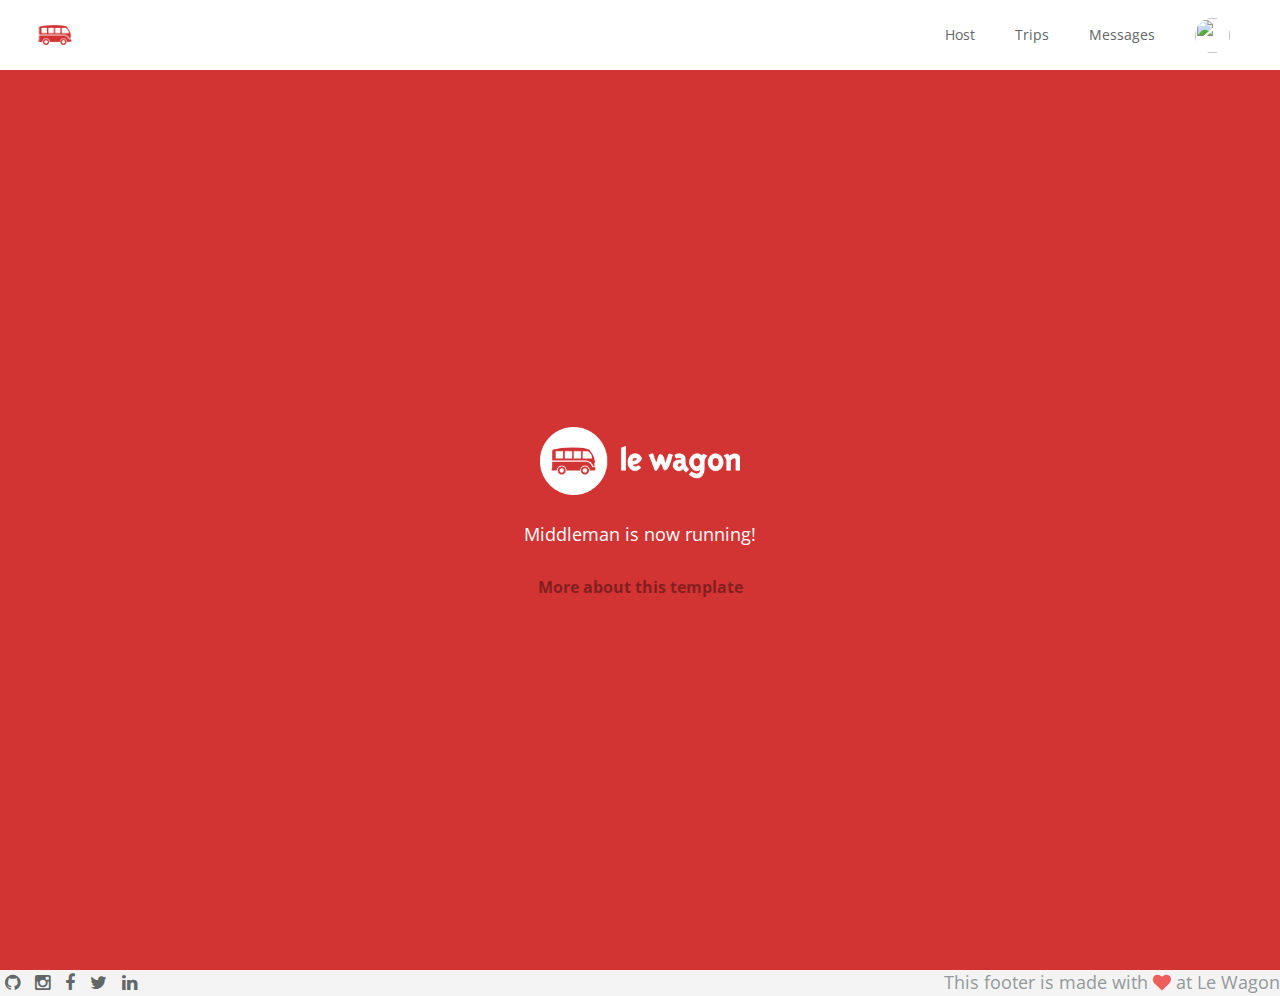
==== commit 39ae061e: "Automated commit at 2017-11-13 11:46:46 UTC by middleman-deploy 2.0.0-alpha" ====
--- a/index.html
+++ b/index.html
@@ -7,11 +7,55 @@
           content="width=device-width, initial-scale=1, shrink-to-fit=no">
     <!-- Use the title from a page's frontmatter if it has one -->
     <title>Le Wagon - Middleman</title>
-    <link href="stylesheets/application-3c48b980.css" rel="stylesheet" />
+    <link href="stylesheets/application-d98068b2.css" rel="stylesheet" />
     <script src="javascripts/application-93de88c9.js"></script>
     <link href="images/favicon-f15af148.png" rel="icon" type="image/png" />
   </head>
   <body>
+    <div class="navbar-wagon">
+  <!-- Logo -->
+  <a href="/" class="navbar-wagon-brand">
+<!--     <img src="images/logo-acc9c0ec.png" alt="logo">
+ -->
+    <img src="images/logo-acc9c0ec.png" alt="logo" />
+  </a>
+
+  <!-- Right Navigation -->
+  <div class="navbar-wagon-right hidden-xs hidden-sm">
+
+    <!-- <a href="" class="navbar-wagon-item navbar-wagon-link">Host</a> -->
+    <a href="" class="navbar-wagon-item navbar-wagon-link">Host</a>
+    <!-- <a href="" class="navbar-wagon-item navbar-wagon-link">Trips</a> -->
+    <a href="" class="navbar-wagon-item navbar-wagon-link">Trips</a>
+    <!-- <a href="" class="navbar-wagon-item navbar-wagon-link">Messages</a> -->
+    <a href="" class="navbar-wagon-item navbar-wagon-link">Messages</a>
+
+    <!-- Profile picture with dropdown list -->
+    <div class="navbar-wagon-item">
+      <div class="dropdown">
+        <img src="https://kitt.lewagon.com/placeholder/users/ssaunier" class="avatar dropdown-toggle" id="navbar-wagon-menu" data-toggle="dropdown">
+        <ul class="dropdown-menu dropdown-menu-right navbar-wagon-dropdown-menu">
+          <li><a href="#">Profile</a></li>
+          <li><a href="#">Dashboard</a></li>
+          <li><a href="#">Log Out</a></li>
+        </ul>
+      </div>
+    </div>
+  </div>
+
+  <!-- Dropdown appearing on mobile only -->
+  <div class="navbar-wagon-item hidden-md hidden-lg">
+    <div class="dropdown">
+      <i class="fa fa-bars dropdown-toggle" data-toggle="dropdown"></i>
+      <ul class="dropdown-menu dropdown-menu-right navbar-wagon-dropdown-menu">
+        <li><a href="#">Host</a></li>
+        <li><a href="#">Trips</a></li>
+        <li><a href="#">Messagese</a></li>
+      </ul>
+    </div>
+  </div>
+</div>
+
     <div id="home">
   <div class="home-content">
     <img src="images/logo-acc9c0ec.png" width="200" alt="Logo" />
@@ -24,5 +68,18 @@
   </div>
 </div>
 
+    <div class="footer">
+  <div class="footer-links">
+    <a href="#"><i class="fa fa-github"></i></a>
+    <a href="#"><i class="fa fa-instagram"></i></a>
+    <a href="#"><i class="fa fa-facebook"></i></a>
+    <a href="#"><i class="fa fa-twitter"></i></a>
+    <a href="#"><i class="fa fa-linkedin"></i></a>
+  </div>
+  <div class="footer-copyright">
+    This footer is made with <i class="fa fa-heart"></i> at Le Wagon
+  </div>
+</div>
+
   </body>
 </html>
--- a/stylesheets/application-d98068b2.css
+++ b/stylesheets/application-d98068b2.css
@@ -0,0 +1,8 @@
+@import url("https://fonts.googleapis.com/css?family=Open+Sans:400,300,700|Raleway:400,100,300,700,500");/*!
+ * Bootstrap v3.3.7 (http://getbootstrap.com)
+ * Copyright 2011-2016 Twitter, Inc.
+ * Licensed under MIT (https://github.com/twbs/bootstrap/blob/master/LICENSE)
+ *//*! normalize.css v3.0.3 | MIT License | github.com/necolas/normalize.css */html{font-family:sans-serif;-ms-text-size-adjust:100%;-webkit-text-size-adjust:100%}body{margin:0}article,aside,details,figcaption,figure,footer,header,hgroup,main,menu,nav,section,summary{display:block}audio,canvas,progress,video{display:inline-block;vertical-align:baseline}audio:not([controls]){display:none;height:0}[hidden],template{display:none}a{background-color:transparent}a:active,a:hover{outline:0}abbr[title]{border-bottom:1px dotted}b,strong{font-weight:bold}dfn{font-style:italic}h1{font-size:2em;margin:0.67em 0}mark{background:#ff0;color:#000}small{font-size:80%}sub,sup{font-size:75%;line-height:0;position:relative;vertical-align:baseline}sup{top:-0.5em}sub{bottom:-0.25em}img{border:0}svg:not(:root){overflow:hidden}figure{margin:1em 40px}hr{-webkit-box-sizing:content-box;box-sizing:content-box;height:0}pre{overflow:auto}code,kbd,pre,samp{font-family:monospace, monospace;font-size:1em}button,input,optgroup,select,textarea{color:inherit;font:inherit;margin:0}button{overflow:visible}button,select{text-transform:none}button,html input[type="button"],input[type="reset"],input[type="submit"]{-webkit-appearance:button;cursor:pointer}button[disabled],html input[disabled]{cursor:default}button::-moz-focus-inner,input::-moz-focus-inner{border:0;padding:0}input{line-height:normal}input[type="checkbox"],input[type="radio"]{-webkit-box-sizing:border-box;box-sizing:border-box;padding:0}input[type="number"]::-webkit-inner-spin-button,input[type="number"]::-webkit-outer-spin-button{height:auto}input[type="search"]{-webkit-appearance:textfield;-webkit-box-sizing:content-box;box-sizing:content-box}input[type="search"]::-webkit-search-cancel-button,input[type="search"]::-webkit-search-decoration{-webkit-appearance:none}fieldset{border:1px solid #c0c0c0;margin:0 2px;padding:0.35em 0.625em 0.75em}legend{border:0;padding:0}textarea{overflow:auto}optgroup{font-weight:bold}table{border-collapse:collapse;border-spacing:0}td,th{padding:0}/*! Source: https://github.com/h5bp/html5-boilerplate/blob/master/src/css/main.css */@media print{*,*:before,*:after{background:transparent !important;color:#000 !important;-webkit-box-shadow:none !important;box-shadow:none !important;text-shadow:none !important}a,a:visited{text-decoration:underline}a[href]:after{content:" (" attr(href) ")"}abbr[title]:after{content:" (" attr(title) ")"}a[href^="#"]:after,a[href^="javascript:"]:after{content:""}pre,blockquote{border:1px solid #999;page-break-inside:avoid}thead{display:table-header-group}tr,img{page-break-inside:avoid}img{max-width:100% !important}p,h2,h3{orphans:3;widows:3}h2,h3{page-break-after:avoid}.navbar{display:none}.btn>.caret,.dropup>.btn>.caret{border-top-color:#000 !important}.label{border:1px solid #000}.table{border-collapse:collapse !important}.table td,.table th{background-color:#fff !important}.table-bordered th,.table-bordered td{border:1px solid #ddd !important}}@font-face{font-family:'Glyphicons Halflings';src:url("../assets/bootstrap/glyphicons-halflings-regular-86b6f62b.eot");src:url("../assets/bootstrap/glyphicons-halflings-regular-86b6f62b.eot?#iefix") format("embedded-opentype"),url("../assets/bootstrap/glyphicons-halflings-regular-ca35b697.woff2") format("woff2"),url("../assets/bootstrap/glyphicons-halflings-regular-278e49a8.woff") format("woff"),url("../assets/bootstrap/glyphicons-halflings-regular-44bc1850.ttf") format("truetype"),url("../assets/bootstrap/glyphicons-halflings-regular-de51a849.svg#glyphicons_halflingsregular") format("svg")}.glyphicon{position:relative;top:1px;display:inline-block;font-family:'Glyphicons Halflings';font-style:normal;font-weight:normal;line-height:1;-webkit-font-smoothing:antialiased;-moz-osx-font-smoothing:grayscale}.glyphicon-asterisk:before{content:"\002a"}.glyphicon-plus:before{content:"\002b"}.glyphicon-euro:before,.glyphicon-eur:before{content:"\20ac"}.glyphicon-minus:before{content:"\2212"}.glyphicon-cloud:before{content:"\2601"}.glyphicon-envelope:before{content:"\2709"}.glyphicon-pencil:before{content:"\270f"}.glyphicon-glass:before{content:"\e001"}.glyphicon-music:before{content:"\e002"}.glyphicon-search:before{content:"\e003"}.glyphicon-heart:before{content:"\e005"}.glyphicon-star:before{content:"\e006"}.glyphicon-star-empty:before{content:"\e007"}.glyphicon-user:before{content:"\e008"}.glyphicon-film:before{content:"\e009"}.glyphicon-th-large:before{content:"\e010"}.glyphicon-th:before{content:"\e011"}.glyphicon-th-list:before{content:"\e012"}.glyphicon-ok:before{content:"\e013"}.glyphicon-remove:before{content:"\e014"}.glyphicon-zoom-in:before{content:"\e015"}.glyphicon-zoom-out:before{content:"\e016"}.glyphicon-off:before{content:"\e017"}.glyphicon-signal:before{content:"\e018"}.glyphicon-cog:before{content:"\e019"}.glyphicon-trash:before{content:"\e020"}.glyphicon-home:before{content:"\e021"}.glyphicon-file:before{content:"\e022"}.glyphicon-time:before{content:"\e023"}.glyphicon-road:before{content:"\e024"}.glyphicon-download-alt:before{content:"\e025"}.glyphicon-download:before{content:"\e026"}.glyphicon-upload:before{content:"\e027"}.glyphicon-inbox:before{content:"\e028"}.glyphicon-play-circle:before{content:"\e029"}.glyphicon-repeat:before{content:"\e030"}.glyphicon-refresh:before{content:"\e031"}.glyphicon-list-alt:before{content:"\e032"}.glyphicon-lock:before{content:"\e033"}.glyphicon-flag:before{content:"\e034"}.glyphicon-headphones:before{content:"\e035"}.glyphicon-volume-off:before{content:"\e036"}.glyphicon-volume-down:before{content:"\e037"}.glyphicon-volume-up:before{content:"\e038"}.glyphicon-qrcode:before{content:"\e039"}.glyphicon-barcode:before{content:"\e040"}.glyphicon-tag:before{content:"\e041"}.glyphicon-tags:before{content:"\e042"}.glyphicon-book:before{content:"\e043"}.glyphicon-bookmark:before{content:"\e044"}.glyphicon-print:before{content:"\e045"}.glyphicon-camera:before{content:"\e046"}.glyphicon-font:before{content:"\e047"}.glyphicon-bold:before{content:"\e048"}.glyphicon-italic:before{content:"\e049"}.glyphicon-text-height:before{content:"\e050"}.glyphicon-text-width:before{content:"\e051"}.glyphicon-align-left:before{content:"\e052"}.glyphicon-align-center:before{content:"\e053"}.glyphicon-align-right:before{content:"\e054"}.glyphicon-align-justify:before{content:"\e055"}.glyphicon-list:before{content:"\e056"}.glyphicon-indent-left:before{content:"\e057"}.glyphicon-indent-right:before{content:"\e058"}.glyphicon-facetime-video:before{content:"\e059"}.glyphicon-picture:before{content:"\e060"}.glyphicon-map-marker:before{content:"\e062"}.glyphicon-adjust:before{content:"\e063"}.glyphicon-tint:before{content:"\e064"}.glyphicon-edit:before{content:"\e065"}.glyphicon-share:before{content:"\e066"}.glyphicon-check:before{content:"\e067"}.glyphicon-move:before{content:"\e068"}.glyphicon-step-backward:before{content:"\e069"}.glyphicon-fast-backward:before{content:"\e070"}.glyphicon-backward:before{content:"\e071"}.glyphicon-play:before{content:"\e072"}.glyphicon-pause:before{content:"\e073"}.glyphicon-stop:before{content:"\e074"}.glyphicon-forward:before{content:"\e075"}.glyphicon-fast-forward:before{content:"\e076"}.glyphicon-step-forward:before{content:"\e077"}.glyphicon-eject:before{content:"\e078"}.glyphicon-chevron-left:before{content:"\e079"}.glyphicon-chevron-right:before{content:"\e080"}.glyphicon-plus-sign:before{content:"\e081"}.glyphicon-minus-sign:before{content:"\e082"}.glyphicon-remove-sign:before{content:"\e083"}.glyphicon-ok-sign:before{content:"\e084"}.glyphicon-question-sign:before{content:"\e085"}.glyphicon-info-sign:before{content:"\e086"}.glyphicon-screenshot:before{content:"\e087"}.glyphicon-remove-circle:before{content:"\e088"}.glyphicon-ok-circle:before{content:"\e089"}.glyphicon-ban-circle:before{content:"\e090"}.glyphicon-arrow-left:before{content:"\e091"}.glyphicon-arrow-right:before{content:"\e092"}.glyphicon-arrow-up:before{content:"\e093"}.glyphicon-arrow-down:before{content:"\e094"}.glyphicon-share-alt:before{content:"\e095"}.glyphicon-resize-full:before{content:"\e096"}.glyphicon-resize-small:before{content:"\e097"}.glyphicon-exclamation-sign:before{content:"\e101"}.glyphicon-gift:before{content:"\e102"}.glyphicon-leaf:before{content:"\e103"}.glyphicon-fire:before{content:"\e104"}.glyphicon-eye-open:before{content:"\e105"}.glyphicon-eye-close:before{content:"\e106"}.glyphicon-warning-sign:before{content:"\e107"}.glyphicon-plane:before{content:"\e108"}.glyphicon-calendar:before{content:"\e109"}.glyphicon-random:before{content:"\e110"}.glyphicon-comment:before{content:"\e111"}.glyphicon-magnet:before{content:"\e112"}.glyphicon-chevron-up:before{content:"\e113"}.glyphicon-chevron-down:before{content:"\e114"}.glyphicon-retweet:before{content:"\e115"}.glyphicon-shopping-cart:before{content:"\e116"}.glyphicon-folder-close:before{content:"\e117"}.glyphicon-folder-open:before{content:"\e118"}.glyphicon-resize-vertical:before{content:"\e119"}.glyphicon-resize-horizontal:before{content:"\e120"}.glyphicon-hdd:before{content:"\e121"}.glyphicon-bullhorn:before{content:"\e122"}.glyphicon-bell:before{content:"\e123"}.glyphicon-certificate:before{content:"\e124"}.glyphicon-thumbs-up:before{content:"\e125"}.glyphicon-thumbs-down:before{content:"\e126"}.glyphicon-hand-right:before{content:"\e127"}.glyphicon-hand-left:before{content:"\e128"}.glyphicon-hand-up:before{content:"\e129"}.glyphicon-hand-down:before{content:"\e130"}.glyphicon-circle-arrow-right:before{content:"\e131"}.glyphicon-circle-arrow-left:before{content:"\e132"}.glyphicon-circle-arrow-up:before{content:"\e133"}.glyphicon-circle-arrow-down:before{content:"\e134"}.glyphicon-globe:before{content:"\e135"}.glyphicon-wrench:before{content:"\e136"}.glyphicon-tasks:before{content:"\e137"}.glyphicon-filter:before{content:"\e138"}.glyphicon-briefcase:before{content:"\e139"}.glyphicon-fullscreen:before{content:"\e140"}.glyphicon-dashboard:before{content:"\e141"}.glyphicon-paperclip:before{content:"\e142"}.glyphicon-heart-empty:before{content:"\e143"}.glyphicon-link:before{content:"\e144"}.glyphicon-phone:before{content:"\e145"}.glyphicon-pushpin:before{content:"\e146"}.glyphicon-usd:before{content:"\e148"}.glyphicon-gbp:before{content:"\e149"}.glyphicon-sort:before{content:"\e150"}.glyphicon-sort-by-alphabet:before{content:"\e151"}.glyphicon-sort-by-alphabet-alt:before{content:"\e152"}.glyphicon-sort-by-order:before{content:"\e153"}.glyphicon-sort-by-order-alt:before{content:"\e154"}.glyphicon-sort-by-attributes:before{content:"\e155"}.glyphicon-sort-by-attributes-alt:before{content:"\e156"}.glyphicon-unchecked:before{content:"\e157"}.glyphicon-expand:before{content:"\e158"}.glyphicon-collapse-down:before{content:"\e159"}.glyphicon-collapse-up:before{content:"\e160"}.glyphicon-log-in:before{content:"\e161"}.glyphicon-flash:before{content:"\e162"}.glyphicon-log-out:before{content:"\e163"}.glyphicon-new-window:before{content:"\e164"}.glyphicon-record:before{content:"\e165"}.glyphicon-save:before{content:"\e166"}.glyphicon-open:before{content:"\e167"}.glyphicon-saved:before{content:"\e168"}.glyphicon-import:before{content:"\e169"}.glyphicon-export:before{content:"\e170"}.glyphicon-send:before{content:"\e171"}.glyphicon-floppy-disk:before{content:"\e172"}.glyphicon-floppy-saved:before{content:"\e173"}.glyphicon-floppy-remove:before{content:"\e174"}.glyphicon-floppy-save:before{content:"\e175"}.glyphicon-floppy-open:before{content:"\e176"}.glyphicon-credit-card:before{content:"\e177"}.glyphicon-transfer:before{content:"\e178"}.glyphicon-cutlery:before{content:"\e179"}.glyphicon-header:before{content:"\e180"}.glyphicon-compressed:before{content:"\e181"}.glyphicon-earphone:before{content:"\e182"}.glyphicon-phone-alt:before{content:"\e183"}.glyphicon-tower:before{content:"\e184"}.glyphicon-stats:before{content:"\e185"}.glyphicon-sd-video:before{content:"\e186"}.glyphicon-hd-video:before{content:"\e187"}.glyphicon-subtitles:before{content:"\e188"}.glyphicon-sound-stereo:before{content:"\e189"}.glyphicon-sound-dolby:before{content:"\e190"}.glyphicon-sound-5-1:before{content:"\e191"}.glyphicon-sound-6-1:before{content:"\e192"}.glyphicon-sound-7-1:before{content:"\e193"}.glyphicon-copyright-mark:before{content:"\e194"}.glyphicon-registration-mark:before{content:"\e195"}.glyphicon-cloud-download:before{content:"\e197"}.glyphicon-cloud-upload:before{content:"\e198"}.glyphicon-tree-conifer:before{content:"\e199"}.glyphicon-tree-deciduous:before{content:"\e200"}.glyphicon-cd:before{content:"\e201"}.glyphicon-save-file:before{content:"\e202"}.glyphicon-open-file:before{content:"\e203"}.glyphicon-level-up:before{content:"\e204"}.glyphicon-copy:before{content:"\e205"}.glyphicon-paste:before{content:"\e206"}.glyphicon-alert:before{content:"\e209"}.glyphicon-equalizer:before{content:"\e210"}.glyphicon-king:before{content:"\e211"}.glyphicon-queen:before{content:"\e212"}.glyphicon-pawn:before{content:"\e213"}.glyphicon-bishop:before{content:"\e214"}.glyphicon-knight:before{content:"\e215"}.glyphicon-baby-formula:before{content:"\e216"}.glyphicon-tent:before{content:"\26fa"}.glyphicon-blackboard:before{content:"\e218"}.glyphicon-bed:before{content:"\e219"}.glyphicon-apple:before{content:"\f8ff"}.glyphicon-erase:before{content:"\e221"}.glyphicon-hourglass:before{content:"\231b"}.glyphicon-lamp:before{content:"\e223"}.glyphicon-duplicate:before{content:"\e224"}.glyphicon-piggy-bank:before{content:"\e225"}.glyphicon-scissors:before{content:"\e226"}.glyphicon-bitcoin:before{content:"\e227"}.glyphicon-btc:before{content:"\e227"}.glyphicon-xbt:before{content:"\e227"}.glyphicon-yen:before{content:"\00a5"}.glyphicon-jpy:before{content:"\00a5"}.glyphicon-ruble:before{content:"\20bd"}.glyphicon-rub:before{content:"\20bd"}.glyphicon-scale:before{content:"\e230"}.glyphicon-ice-lolly:before{content:"\e231"}.glyphicon-ice-lolly-tasted:before{content:"\e232"}.glyphicon-education:before{content:"\e233"}.glyphicon-option-horizontal:before{content:"\e234"}.glyphicon-option-vertical:before{content:"\e235"}.glyphicon-menu-hamburger:before{content:"\e236"}.glyphicon-modal-window:before{content:"\e237"}.glyphicon-oil:before{content:"\e238"}.glyphicon-grain:before{content:"\e239"}.glyphicon-sunglasses:before{content:"\e240"}.glyphicon-text-size:before{content:"\e241"}.glyphicon-text-color:before{content:"\e242"}.glyphicon-text-background:before{content:"\e243"}.glyphicon-object-align-top:before{content:"\e244"}.glyphicon-object-align-bottom:before{content:"\e245"}.glyphicon-object-align-horizontal:before{content:"\e246"}.glyphicon-object-align-left:before{content:"\e247"}.glyphicon-object-align-vertical:before{content:"\e248"}.glyphicon-object-align-right:before{content:"\e249"}.glyphicon-triangle-right:before{content:"\e250"}.glyphicon-triangle-left:before{content:"\e251"}.glyphicon-triangle-bottom:before{content:"\e252"}.glyphicon-triangle-top:before{content:"\e253"}.glyphicon-console:before{content:"\e254"}.glyphicon-superscript:before{content:"\e255"}.glyphicon-subscript:before{content:"\e256"}.glyphicon-menu-left:before{content:"\e257"}.glyphicon-menu-right:before{content:"\e258"}.glyphicon-menu-down:before{content:"\e259"}.glyphicon-menu-up:before{content:"\e260"}*{-webkit-box-sizing:border-box;box-sizing:border-box}*:before,*:after{-webkit-box-sizing:border-box;box-sizing:border-box}html{font-size:10px;-webkit-tap-highlight-color:transparent}body{font-family:"Open Sans", "Helvetica", "sans-serif";font-size:18px;line-height:1.42857143;color:#94999b;background-color:#F4F4F4}input,button,select,textarea{font-family:inherit;font-size:inherit;line-height:inherit}a{color:#469AE0;text-decoration:none}a:hover,a:focus{color:#1f74ba;text-decoration:underline}a:focus{outline:5px auto -webkit-focus-ring-color;outline-offset:-2px}figure{margin:0}img{vertical-align:middle}.img-responsive{display:block;max-width:100%;height:auto}.img-rounded{border-radius:2px}.img-thumbnail{padding:4px;line-height:1.42857143;background-color:#F4F4F4;border:1px solid #ddd;border-radius:2px;-webkit-transition:all 0.2s ease-in-out;transition:all 0.2s ease-in-out;display:inline-block;max-width:100%;height:auto}.img-circle{border-radius:50%}hr{margin-top:25px;margin-bottom:25px;border:0;border-top:1px solid white}.sr-only{position:absolute;width:1px;height:1px;margin:-1px;padding:0;overflow:hidden;clip:rect(0, 0, 0, 0);border:0}.sr-only-focusable:active,.sr-only-focusable:focus{position:static;width:auto;height:auto;margin:0;overflow:visible;clip:auto}[role="button"]{cursor:pointer}h1,h2,h3,h4,h5,h6,.h1,.h2,.h3,.h4,.h5,.h6{font-family:"Raleway", "Helvetica", "sans-serif";font-weight:500;line-height:1.1;color:inherit}h1 small,h1 .small,h2 small,h2 .small,h3 small,h3 .small,h4 small,h4 .small,h5 small,h5 .small,h6 small,h6 .small,.h1 small,.h1 .small,.h2 small,.h2 .small,.h3 small,.h3 .small,.h4 small,.h4 .small,.h5 small,.h5 .small,.h6 small,.h6 .small{font-weight:normal;line-height:1;color:#dadcdd}h1,.h1,h2,.h2,h3,.h3{margin-top:25px;margin-bottom:12.5px}h1 small,h1 .small,.h1 small,.h1 .small,h2 small,h2 .small,.h2 small,.h2 .small,h3 small,h3 .small,.h3 small,.h3 .small{font-size:65%}h4,.h4,h5,.h5,h6,.h6{margin-top:12.5px;margin-bottom:12.5px}h4 small,h4 .small,.h4 small,.h4 .small,h5 small,h5 .small,.h5 small,.h5 .small,h6 small,h6 .small,.h6 small,.h6 .small{font-size:75%}h1,.h1{font-size:46px}h2,.h2{font-size:38px}h3,.h3{font-size:31px}h4,.h4{font-size:23px}h5,.h5{font-size:18px}h6,.h6{font-size:16px}p{margin:0 0 12.5px}.lead{margin-bottom:25px;font-size:20px;font-weight:300;line-height:1.4}@media (min-width: 768px){.lead{font-size:27px}}small,.small{font-size:88%}mark,.mark{background-color:#fcf8e3;padding:.2em}.text-left{text-align:left}.text-right{text-align:right}.text-center{text-align:center}.text-justify{text-align:justify}.text-nowrap{white-space:nowrap}.text-lowercase{text-transform:lowercase}.text-uppercase,.initialism{text-transform:uppercase}.text-capitalize{text-transform:capitalize}.text-muted{color:#dadcdd}.text-primary{color:#469AE0}a.text-primary:hover,a.text-primary:focus{color:#2381d0}.text-success{color:#3c763d}a.text-success:hover,a.text-success:focus{color:#2b542c}.text-info{color:#31708f}a.text-info:hover,a.text-info:focus{color:#245269}.text-warning{color:#8a6d3b}a.text-warning:hover,a.text-warning:focus{color:#66512c}.text-danger{color:#a94442}a.text-danger:hover,a.text-danger:focus{color:#843534}.bg-primary{color:#fff}.bg-primary{background-color:#469AE0}a.bg-primary:hover,a.bg-primary:focus{background-color:#2381d0}.bg-success{background-color:#dff0d8}a.bg-success:hover,a.bg-success:focus{background-color:#c1e2b3}.bg-info{background-color:#d9edf7}a.bg-info:hover,a.bg-info:focus{background-color:#afd9ee}.bg-warning{background-color:#fcf8e3}a.bg-warning:hover,a.bg-warning:focus{background-color:#f7ecb5}.bg-danger{background-color:#f2dede}a.bg-danger:hover,a.bg-danger:focus{background-color:#e4b9b9}.page-header{padding-bottom:11.5px;margin:50px 0 25px;border-bottom:1px solid white}ul,ol{margin-top:0;margin-bottom:12.5px}ul ul,ul ol,ol ul,ol ol{margin-bottom:0}.list-unstyled{padding-left:0;list-style:none}.list-inline{padding-left:0;list-style:none;margin-left:-5px}.list-inline>li{display:inline-block;padding-left:5px;padding-right:5px}dl{margin-top:0;margin-bottom:25px}dt,dd{line-height:1.42857143}dt{font-weight:bold}dd{margin-left:0}.dl-horizontal dd:before,.dl-horizontal dd:after{content:" ";display:table}.dl-horizontal dd:after{clear:both}@media (min-width: 768px){.dl-horizontal dt{float:left;width:160px;clear:left;text-align:right;overflow:hidden;text-overflow:ellipsis;white-space:nowrap}.dl-horizontal dd{margin-left:180px}}abbr[title],abbr[data-original-title]{cursor:help;border-bottom:1px dotted #dadcdd}.initialism{font-size:90%}blockquote{padding:12.5px 25px;margin:0 0 25px;font-size:22.5px;border-left:5px solid white}blockquote p:last-child,blockquote ul:last-child,blockquote ol:last-child{margin-bottom:0}blockquote footer,blockquote small,blockquote .small{display:block;font-size:80%;line-height:1.42857143;color:#dadcdd}blockquote footer:before,blockquote small:before,blockquote .small:before{content:'\2014 \00A0'}.blockquote-reverse,blockquote.pull-right{padding-right:15px;padding-left:0;border-right:5px solid white;border-left:0;text-align:right}.blockquote-reverse footer:before,.blockquote-reverse small:before,.blockquote-reverse .small:before,blockquote.pull-right footer:before,blockquote.pull-right small:before,blockquote.pull-right .small:before{content:''}.blockquote-reverse footer:after,.blockquote-reverse small:after,.blockquote-reverse .small:after,blockquote.pull-right footer:after,blockquote.pull-right small:after,blockquote.pull-right .small:after{content:'\00A0 \2014'}address{margin-bottom:25px;font-style:normal;line-height:1.42857143}code,kbd,pre,samp{font-family:Menlo, Monaco, Consolas, "Courier New", monospace}code{padding:2px 4px;font-size:90%;color:#c7254e;background-color:#f9f2f4;border-radius:2px}kbd{padding:2px 4px;font-size:90%;color:#fff;background-color:#333;border-radius:2px;-webkit-box-shadow:inset 0 -1px 0 rgba(0,0,0,0.25);box-shadow:inset 0 -1px 0 rgba(0,0,0,0.25)}kbd kbd{padding:0;font-size:100%;font-weight:bold;-webkit-box-shadow:none;box-shadow:none}pre{display:block;padding:12px;margin:0 0 12.5px;font-size:17px;line-height:1.42857143;word-break:break-all;word-wrap:break-word;color:#94999b;background-color:#f5f5f5;border:1px solid #ccc;border-radius:2px}pre code{padding:0;font-size:inherit;color:inherit;white-space:pre-wrap;background-color:transparent;border-radius:0}.pre-scrollable{max-height:340px;overflow-y:scroll}.container{margin-right:auto;margin-left:auto;padding-left:15px;padding-right:15px}.container:before,.container:after{content:" ";display:table}.container:after{clear:both}@media (min-width: 768px){.container{width:750px}}@media (min-width: 992px){.container{width:970px}}@media (min-width: 1200px){.container{width:1170px}}.container-fluid{margin-right:auto;margin-left:auto;padding-left:15px;padding-right:15px}.container-fluid:before,.container-fluid:after{content:" ";display:table}.container-fluid:after{clear:both}.row{margin-left:-15px;margin-right:-15px}.row:before,.row:after{content:" ";display:table}.row:after{clear:both}.col-xs-1,.col-sm-1,.col-md-1,.col-lg-1,.col-xs-2,.col-sm-2,.col-md-2,.col-lg-2,.col-xs-3,.col-sm-3,.col-md-3,.col-lg-3,.col-xs-4,.col-sm-4,.col-md-4,.col-lg-4,.col-xs-5,.col-sm-5,.col-md-5,.col-lg-5,.col-xs-6,.col-sm-6,.col-md-6,.col-lg-6,.col-xs-7,.col-sm-7,.col-md-7,.col-lg-7,.col-xs-8,.col-sm-8,.col-md-8,.col-lg-8,.col-xs-9,.col-sm-9,.col-md-9,.col-lg-9,.col-xs-10,.col-sm-10,.col-md-10,.col-lg-10,.col-xs-11,.col-sm-11,.col-md-11,.col-lg-11,.col-xs-12,.col-sm-12,.col-md-12,.col-lg-12{position:relative;min-height:1px;padding-left:15px;padding-right:15px}.col-xs-1,.col-xs-2,.col-xs-3,.col-xs-4,.col-xs-5,.col-xs-6,.col-xs-7,.col-xs-8,.col-xs-9,.col-xs-10,.col-xs-11,.col-xs-12{float:left}.col-xs-1{width:8.33333333%}.col-xs-2{width:16.66666667%}.col-xs-3{width:25%}.col-xs-4{width:33.33333333%}.col-xs-5{width:41.66666667%}.col-xs-6{width:50%}.col-xs-7{width:58.33333333%}.col-xs-8{width:66.66666667%}.col-xs-9{width:75%}.col-xs-10{width:83.33333333%}.col-xs-11{width:91.66666667%}.col-xs-12{width:100%}.col-xs-pull-0{right:auto}.col-xs-pull-1{right:8.33333333%}.col-xs-pull-2{right:16.66666667%}.col-xs-pull-3{right:25%}.col-xs-pull-4{right:33.33333333%}.col-xs-pull-5{right:41.66666667%}.col-xs-pull-6{right:50%}.col-xs-pull-7{right:58.33333333%}.col-xs-pull-8{right:66.66666667%}.col-xs-pull-9{right:75%}.col-xs-pull-10{right:83.33333333%}.col-xs-pull-11{right:91.66666667%}.col-xs-pull-12{right:100%}.col-xs-push-0{left:auto}.col-xs-push-1{left:8.33333333%}.col-xs-push-2{left:16.66666667%}.col-xs-push-3{left:25%}.col-xs-push-4{left:33.33333333%}.col-xs-push-5{left:41.66666667%}.col-xs-push-6{left:50%}.col-xs-push-7{left:58.33333333%}.col-xs-push-8{left:66.66666667%}.col-xs-push-9{left:75%}.col-xs-push-10{left:83.33333333%}.col-xs-push-11{left:91.66666667%}.col-xs-push-12{left:100%}.col-xs-offset-0{margin-left:0%}.col-xs-offset-1{margin-left:8.33333333%}.col-xs-offset-2{margin-left:16.66666667%}.col-xs-offset-3{margin-left:25%}.col-xs-offset-4{margin-left:33.33333333%}.col-xs-offset-5{margin-left:41.66666667%}.col-xs-offset-6{margin-left:50%}.col-xs-offset-7{margin-left:58.33333333%}.col-xs-offset-8{margin-left:66.66666667%}.col-xs-offset-9{margin-left:75%}.col-xs-offset-10{margin-left:83.33333333%}.col-xs-offset-11{margin-left:91.66666667%}.col-xs-offset-12{margin-left:100%}@media (min-width: 768px){.col-sm-1,.col-sm-2,.col-sm-3,.col-sm-4,.col-sm-5,.col-sm-6,.col-sm-7,.col-sm-8,.col-sm-9,.col-sm-10,.col-sm-11,.col-sm-12{float:left}.col-sm-1{width:8.33333333%}.col-sm-2{width:16.66666667%}.col-sm-3{width:25%}.col-sm-4{width:33.33333333%}.col-sm-5{width:41.66666667%}.col-sm-6{width:50%}.col-sm-7{width:58.33333333%}.col-sm-8{width:66.66666667%}.col-sm-9{width:75%}.col-sm-10{width:83.33333333%}.col-sm-11{width:91.66666667%}.col-sm-12{width:100%}.col-sm-pull-0{right:auto}.col-sm-pull-1{right:8.33333333%}.col-sm-pull-2{right:16.66666667%}.col-sm-pull-3{right:25%}.col-sm-pull-4{right:33.33333333%}.col-sm-pull-5{right:41.66666667%}.col-sm-pull-6{right:50%}.col-sm-pull-7{right:58.33333333%}.col-sm-pull-8{right:66.66666667%}.col-sm-pull-9{right:75%}.col-sm-pull-10{right:83.33333333%}.col-sm-pull-11{right:91.66666667%}.col-sm-pull-12{right:100%}.col-sm-push-0{left:auto}.col-sm-push-1{left:8.33333333%}.col-sm-push-2{left:16.66666667%}.col-sm-push-3{left:25%}.col-sm-push-4{left:33.33333333%}.col-sm-push-5{left:41.66666667%}.col-sm-push-6{left:50%}.col-sm-push-7{left:58.33333333%}.col-sm-push-8{left:66.66666667%}.col-sm-push-9{left:75%}.col-sm-push-10{left:83.33333333%}.col-sm-push-11{left:91.66666667%}.col-sm-push-12{left:100%}.col-sm-offset-0{margin-left:0%}.col-sm-offset-1{margin-left:8.33333333%}.col-sm-offset-2{margin-left:16.66666667%}.col-sm-offset-3{margin-left:25%}.col-sm-offset-4{margin-left:33.33333333%}.col-sm-offset-5{margin-left:41.66666667%}.col-sm-offset-6{margin-left:50%}.col-sm-offset-7{margin-left:58.33333333%}.col-sm-offset-8{margin-left:66.66666667%}.col-sm-offset-9{margin-left:75%}.col-sm-offset-10{margin-left:83.33333333%}.col-sm-offset-11{margin-left:91.66666667%}.col-sm-offset-12{margin-left:100%}}@media (min-width: 992px){.col-md-1,.col-md-2,.col-md-3,.col-md-4,.col-md-5,.col-md-6,.col-md-7,.col-md-8,.col-md-9,.col-md-10,.col-md-11,.col-md-12{float:left}.col-md-1{width:8.33333333%}.col-md-2{width:16.66666667%}.col-md-3{width:25%}.col-md-4{width:33.33333333%}.col-md-5{width:41.66666667%}.col-md-6{width:50%}.col-md-7{width:58.33333333%}.col-md-8{width:66.66666667%}.col-md-9{width:75%}.col-md-10{width:83.33333333%}.col-md-11{width:91.66666667%}.col-md-12{width:100%}.col-md-pull-0{right:auto}.col-md-pull-1{right:8.33333333%}.col-md-pull-2{right:16.66666667%}.col-md-pull-3{right:25%}.col-md-pull-4{right:33.33333333%}.col-md-pull-5{right:41.66666667%}.col-md-pull-6{right:50%}.col-md-pull-7{right:58.33333333%}.col-md-pull-8{right:66.66666667%}.col-md-pull-9{right:75%}.col-md-pull-10{right:83.33333333%}.col-md-pull-11{right:91.66666667%}.col-md-pull-12{right:100%}.col-md-push-0{left:auto}.col-md-push-1{left:8.33333333%}.col-md-push-2{left:16.66666667%}.col-md-push-3{left:25%}.col-md-push-4{left:33.33333333%}.col-md-push-5{left:41.66666667%}.col-md-push-6{left:50%}.col-md-push-7{left:58.33333333%}.col-md-push-8{left:66.66666667%}.col-md-push-9{left:75%}.col-md-push-10{left:83.33333333%}.col-md-push-11{left:91.66666667%}.col-md-push-12{left:100%}.col-md-offset-0{margin-left:0%}.col-md-offset-1{margin-left:8.33333333%}.col-md-offset-2{margin-left:16.66666667%}.col-md-offset-3{margin-left:25%}.col-md-offset-4{margin-left:33.33333333%}.col-md-offset-5{margin-left:41.66666667%}.col-md-offset-6{margin-left:50%}.col-md-offset-7{margin-left:58.33333333%}.col-md-offset-8{margin-left:66.66666667%}.col-md-offset-9{margin-left:75%}.col-md-offset-10{margin-left:83.33333333%}.col-md-offset-11{margin-left:91.66666667%}.col-md-offset-12{margin-left:100%}}@media (min-width: 1200px){.col-lg-1,.col-lg-2,.col-lg-3,.col-lg-4,.col-lg-5,.col-lg-6,.col-lg-7,.col-lg-8,.col-lg-9,.col-lg-10,.col-lg-11,.col-lg-12{float:left}.col-lg-1{width:8.33333333%}.col-lg-2{width:16.66666667%}.col-lg-3{width:25%}.col-lg-4{width:33.33333333%}.col-lg-5{width:41.66666667%}.col-lg-6{width:50%}.col-lg-7{width:58.33333333%}.col-lg-8{width:66.66666667%}.col-lg-9{width:75%}.col-lg-10{width:83.33333333%}.col-lg-11{width:91.66666667%}.col-lg-12{width:100%}.col-lg-pull-0{right:auto}.col-lg-pull-1{right:8.33333333%}.col-lg-pull-2{right:16.66666667%}.col-lg-pull-3{right:25%}.col-lg-pull-4{right:33.33333333%}.col-lg-pull-5{right:41.66666667%}.col-lg-pull-6{right:50%}.col-lg-pull-7{right:58.33333333%}.col-lg-pull-8{right:66.66666667%}.col-lg-pull-9{right:75%}.col-lg-pull-10{right:83.33333333%}.col-lg-pull-11{right:91.66666667%}.col-lg-pull-12{right:100%}.col-lg-push-0{left:auto}.col-lg-push-1{left:8.33333333%}.col-lg-push-2{left:16.66666667%}.col-lg-push-3{left:25%}.col-lg-push-4{left:33.33333333%}.col-lg-push-5{left:41.66666667%}.col-lg-push-6{left:50%}.col-lg-push-7{left:58.33333333%}.col-lg-push-8{left:66.66666667%}.col-lg-push-9{left:75%}.col-lg-push-10{left:83.33333333%}.col-lg-push-11{left:91.66666667%}.col-lg-push-12{left:100%}.col-lg-offset-0{margin-left:0%}.col-lg-offset-1{margin-left:8.33333333%}.col-lg-offset-2{margin-left:16.66666667%}.col-lg-offset-3{margin-left:25%}.col-lg-offset-4{margin-left:33.33333333%}.col-lg-offset-5{margin-left:41.66666667%}.col-lg-offset-6{margin-left:50%}.col-lg-offset-7{margin-left:58.33333333%}.col-lg-offset-8{margin-left:66.66666667%}.col-lg-offset-9{margin-left:75%}.col-lg-offset-10{margin-left:83.33333333%}.col-lg-offset-11{margin-left:91.66666667%}.col-lg-offset-12{margin-left:100%}}table{background-color:transparent}caption{padding-top:8px;padding-bottom:8px;color:#dadcdd;text-align:left}th{text-align:left}.table{width:100%;max-width:100%;margin-bottom:25px}.table>thead>tr>th,.table>thead>tr>td,.table>tbody>tr>th,.table>tbody>tr>td,.table>tfoot>tr>th,.table>tfoot>tr>td{padding:8px;line-height:1.42857143;vertical-align:top;border-top:1px solid #ddd}.table>thead>tr>th{vertical-align:bottom;border-bottom:2px solid #ddd}.table>caption+thead>tr:first-child>th,.table>caption+thead>tr:first-child>td,.table>colgroup+thead>tr:first-child>th,.table>colgroup+thead>tr:first-child>td,.table>thead:first-child>tr:first-child>th,.table>thead:first-child>tr:first-child>td{border-top:0}.table>tbody+tbody{border-top:2px solid #ddd}.table .table{background-color:#F4F4F4}.table-condensed>thead>tr>th,.table-condensed>thead>tr>td,.table-condensed>tbody>tr>th,.table-condensed>tbody>tr>td,.table-condensed>tfoot>tr>th,.table-condensed>tfoot>tr>td{padding:5px}.table-bordered{border:1px solid #ddd}.table-bordered>thead>tr>th,.table-bordered>thead>tr>td,.table-bordered>tbody>tr>th,.table-bordered>tbody>tr>td,.table-bordered>tfoot>tr>th,.table-bordered>tfoot>tr>td{border:1px solid #ddd}.table-bordered>thead>tr>th,.table-bordered>thead>tr>td{border-bottom-width:2px}.table-striped>tbody>tr:nth-of-type(odd){background-color:#f9f9f9}.table-hover>tbody>tr:hover{background-color:#f5f5f5}table col[class*="col-"]{position:static;float:none;display:table-column}table td[class*="col-"],table th[class*="col-"]{position:static;float:none;display:table-cell}.table>thead>tr>td.active,.table>thead>tr>th.active,.table>thead>tr.active>td,.table>thead>tr.active>th,.table>tbody>tr>td.active,.table>tbody>tr>th.active,.table>tbody>tr.active>td,.table>tbody>tr.active>th,.table>tfoot>tr>td.active,.table>tfoot>tr>th.active,.table>tfoot>tr.active>td,.table>tfoot>tr.active>th{background-color:#f5f5f5}.table-hover>tbody>tr>td.active:hover,.table-hover>tbody>tr>th.active:hover,.table-hover>tbody>tr.active:hover>td,.table-hover>tbody>tr:hover>.active,.table-hover>tbody>tr.active:hover>th{background-color:#e8e8e8}.table>thead>tr>td.success,.table>thead>tr>th.success,.table>thead>tr.success>td,.table>thead>tr.success>th,.table>tbody>tr>td.success,.table>tbody>tr>th.success,.table>tbody>tr.success>td,.table>tbody>tr.success>th,.table>tfoot>tr>td.success,.table>tfoot>tr>th.success,.table>tfoot>tr.success>td,.table>tfoot>tr.success>th{background-color:#dff0d8}.table-hover>tbody>tr>td.success:hover,.table-hover>tbody>tr>th.success:hover,.table-hover>tbody>tr.success:hover>td,.table-hover>tbody>tr:hover>.success,.table-hover>tbody>tr.success:hover>th{background-color:#d0e9c6}.table>thead>tr>td.info,.table>thead>tr>th.info,.table>thead>tr.info>td,.table>thead>tr.info>th,.table>tbody>tr>td.info,.table>tbody>tr>th.info,.table>tbody>tr.info>td,.table>tbody>tr.info>th,.table>tfoot>tr>td.info,.table>tfoot>tr>th.info,.table>tfoot>tr.info>td,.table>tfoot>tr.info>th{background-color:#d9edf7}.table-hover>tbody>tr>td.info:hover,.table-hover>tbody>tr>th.info:hover,.table-hover>tbody>tr.info:hover>td,.table-hover>tbody>tr:hover>.info,.table-hover>tbody>tr.info:hover>th{background-color:#c4e3f3}.table>thead>tr>td.warning,.table>thead>tr>th.warning,.table>thead>tr.warning>td,.table>thead>tr.warning>th,.table>tbody>tr>td.warning,.table>tbody>tr>th.warning,.table>tbody>tr.warning>td,.table>tbody>tr.warning>th,.table>tfoot>tr>td.warning,.table>tfoot>tr>th.warning,.table>tfoot>tr.warning>td,.table>tfoot>tr.warning>th{background-color:#fcf8e3}.table-hover>tbody>tr>td.warning:hover,.table-hover>tbody>tr>th.warning:hover,.table-hover>tbody>tr.warning:hover>td,.table-hover>tbody>tr:hover>.warning,.table-hover>tbody>tr.warning:hover>th{background-color:#faf2cc}.table>thead>tr>td.danger,.table>thead>tr>th.danger,.table>thead>tr.danger>td,.table>thead>tr.danger>th,.table>tbody>tr>td.danger,.table>tbody>tr>th.danger,.table>tbody>tr.danger>td,.table>tbody>tr.danger>th,.table>tfoot>tr>td.danger,.table>tfoot>tr>th.danger,.table>tfoot>tr.danger>td,.table>tfoot>tr.danger>th{background-color:#f2dede}.table-hover>tbody>tr>td.danger:hover,.table-hover>tbody>tr>th.danger:hover,.table-hover>tbody>tr.danger:hover>td,.table-hover>tbody>tr:hover>.danger,.table-hover>tbody>tr.danger:hover>th{background-color:#ebcccc}.table-responsive{overflow-x:auto;min-height:0.01%}@media screen and (max-width: 767px){.table-responsive{width:100%;margin-bottom:18.75px;overflow-y:hidden;-ms-overflow-style:-ms-autohiding-scrollbar;border:1px solid #ddd}.table-responsive>.table{margin-bottom:0}.table-responsive>.table>thead>tr>th,.table-responsive>.table>thead>tr>td,.table-responsive>.table>tbody>tr>th,.table-responsive>.table>tbody>tr>td,.table-responsive>.table>tfoot>tr>th,.table-responsive>.table>tfoot>tr>td{white-space:nowrap}.table-responsive>.table-bordered{border:0}.table-responsive>.table-bordered>thead>tr>th:first-child,.table-responsive>.table-bordered>thead>tr>td:first-child,.table-responsive>.table-bordered>tbody>tr>th:first-child,.table-responsive>.table-bordered>tbody>tr>td:first-child,.table-responsive>.table-bordered>tfoot>tr>th:first-child,.table-responsive>.table-bordered>tfoot>tr>td:first-child{border-left:0}.table-responsive>.table-bordered>thead>tr>th:last-child,.table-responsive>.table-bordered>thead>tr>td:last-child,.table-responsive>.table-bordered>tbody>tr>th:last-child,.table-responsive>.table-bordered>tbody>tr>td:last-child,.table-responsive>.table-bordered>tfoot>tr>th:last-child,.table-responsive>.table-bordered>tfoot>tr>td:last-child{border-right:0}.table-responsive>.table-bordered>tbody>tr:last-child>th,.table-responsive>.table-bordered>tbody>tr:last-child>td,.table-responsive>.table-bordered>tfoot>tr:last-child>th,.table-responsive>.table-bordered>tfoot>tr:last-child>td{border-bottom:0}}fieldset{padding:0;margin:0;border:0;min-width:0}legend{display:block;width:100%;padding:0;margin-bottom:25px;font-size:27px;line-height:inherit;color:#94999b;border:0;border-bottom:1px solid #e5e5e5}label{display:inline-block;max-width:100%;margin-bottom:5px;font-weight:bold}input[type="search"]{-webkit-box-sizing:border-box;box-sizing:border-box}input[type="radio"],input[type="checkbox"]{margin:4px 0 0;margin-top:1px \9;line-height:normal}input[type="file"]{display:block}input[type="range"]{display:block;width:100%}select[multiple],select[size]{height:auto}input[type="file"]:focus,input[type="radio"]:focus,input[type="checkbox"]:focus{outline:5px auto -webkit-focus-ring-color;outline-offset:-2px}output{display:block;padding-top:7px;font-size:18px;line-height:1.42857143;color:#616668}.form-control{display:block;width:100%;height:39px;padding:6px 12px;font-size:18px;line-height:1.42857143;color:#616668;background-color:#fff;background-image:none;border:1px solid #ccc;border-radius:2px;-webkit-box-shadow:inset 0 1px 1px rgba(0,0,0,0.075);box-shadow:inset 0 1px 1px rgba(0,0,0,0.075);-webkit-transition:border-color ease-in-out 0.15s, box-shadow ease-in-out 0.15s;-webkit-transition:border-color ease-in-out 0.15s, -webkit-box-shadow ease-in-out 0.15s;transition:border-color ease-in-out 0.15s, -webkit-box-shadow ease-in-out 0.15s;transition:border-color ease-in-out 0.15s, box-shadow ease-in-out 0.15s;transition:border-color ease-in-out 0.15s, box-shadow ease-in-out 0.15s, -webkit-box-shadow ease-in-out 0.15s}.form-control:focus{border-color:#66afe9;outline:0;-webkit-box-shadow:inset 0 1px 1px rgba(0,0,0,0.075),0 0 8px rgba(102,175,233,0.6);box-shadow:inset 0 1px 1px rgba(0,0,0,0.075),0 0 8px rgba(102,175,233,0.6)}.form-control::-moz-placeholder{color:#999;opacity:1}.form-control:-ms-input-placeholder{color:#999}.form-control::-webkit-input-placeholder{color:#999}.form-control::-ms-expand{border:0;background-color:transparent}.form-control[disabled],.form-control[readonly],fieldset[disabled] .form-control{background-color:white;opacity:1}.form-control[disabled],fieldset[disabled] .form-control{cursor:not-allowed}textarea.form-control{height:auto}input[type="search"]{-webkit-appearance:none}@media screen and (-webkit-min-device-pixel-ratio: 0){input[type="date"].form-control,input[type="time"].form-control,input[type="datetime-local"].form-control,input[type="month"].form-control{line-height:39px}input[type="date"].input-sm,.input-group-sm>input[type="date"].form-control,.input-group-sm>input[type="date"].input-group-addon,.input-group-sm>.input-group-btn>input[type="date"].btn,.input-group-sm input[type="date"],input[type="time"].input-sm,.input-group-sm>input[type="time"].form-control,.input-group-sm>input[type="time"].input-group-addon,.input-group-sm>.input-group-btn>input[type="time"].btn,.input-group-sm input[type="time"],input[type="datetime-local"].input-sm,.input-group-sm>input[type="datetime-local"].form-control,.input-group-sm>input[type="datetime-local"].input-group-addon,.input-group-sm>.input-group-btn>input[type="datetime-local"].btn,.input-group-sm input[type="datetime-local"],input[type="month"].input-sm,.input-group-sm>input[type="month"].form-control,.input-group-sm>input[type="month"].input-group-addon,.input-group-sm>.input-group-btn>input[type="month"].btn,.input-group-sm input[type="month"]{line-height:36px}input[type="date"].input-lg,.input-group-lg>input[type="date"].form-control,.input-group-lg>input[type="date"].input-group-addon,.input-group-lg>.input-group-btn>input[type="date"].btn,.input-group-lg input[type="date"],input[type="time"].input-lg,.input-group-lg>input[type="time"].form-control,.input-group-lg>input[type="time"].input-group-addon,.input-group-lg>.input-group-btn>input[type="time"].btn,.input-group-lg input[type="time"],input[type="datetime-local"].input-lg,.input-group-lg>input[type="datetime-local"].form-control,.input-group-lg>input[type="datetime-local"].input-group-addon,.input-group-lg>.input-group-btn>input[type="datetime-local"].btn,.input-group-lg input[type="datetime-local"],input[type="month"].input-lg,.input-group-lg>input[type="month"].form-control,.input-group-lg>input[type="month"].input-group-addon,.input-group-lg>.input-group-btn>input[type="month"].btn,.input-group-lg input[type="month"]{line-height:53px}}.form-group{margin-bottom:15px}.radio,.checkbox{position:relative;display:block;margin-top:10px;margin-bottom:10px}.radio label,.checkbox label{min-height:25px;padding-left:20px;margin-bottom:0;font-weight:normal;cursor:pointer}.radio input[type="radio"],.radio-inline input[type="radio"],.checkbox input[type="checkbox"],.checkbox-inline input[type="checkbox"]{position:absolute;margin-left:-20px;margin-top:4px \9}.radio+.radio,.checkbox+.checkbox{margin-top:-5px}.radio-inline,.checkbox-inline{position:relative;display:inline-block;padding-left:20px;margin-bottom:0;vertical-align:middle;font-weight:normal;cursor:pointer}.radio-inline+.radio-inline,.checkbox-inline+.checkbox-inline{margin-top:0;margin-left:10px}input[type="radio"][disabled],input[type="radio"].disabled,fieldset[disabled] input[type="radio"],input[type="checkbox"][disabled],input[type="checkbox"].disabled,fieldset[disabled] input[type="checkbox"]{cursor:not-allowed}.radio-inline.disabled,fieldset[disabled] .radio-inline,.checkbox-inline.disabled,fieldset[disabled] .checkbox-inline{cursor:not-allowed}.radio.disabled label,fieldset[disabled] .radio label,.checkbox.disabled label,fieldset[disabled] .checkbox label{cursor:not-allowed}.form-control-static{padding-top:7px;padding-bottom:7px;margin-bottom:0;min-height:43px}.form-control-static.input-lg,.input-group-lg>.form-control-static.form-control,.input-group-lg>.form-control-static.input-group-addon,.input-group-lg>.input-group-btn>.form-control-static.btn,.form-control-static.input-sm,.input-group-sm>.form-control-static.form-control,.input-group-sm>.form-control-static.input-group-addon,.input-group-sm>.input-group-btn>.form-control-static.btn{padding-left:0;padding-right:0}.input-sm,.input-group-sm>.form-control,.input-group-sm>.input-group-addon,.input-group-sm>.input-group-btn>.btn{height:36px;padding:5px 10px;font-size:16px;line-height:1.5;border-radius:2px}select.input-sm,.input-group-sm>select.form-control,.input-group-sm>select.input-group-addon,.input-group-sm>.input-group-btn>select.btn{height:36px;line-height:36px}textarea.input-sm,.input-group-sm>textarea.form-control,.input-group-sm>textarea.input-group-addon,.input-group-sm>.input-group-btn>textarea.btn,select[multiple].input-sm,.input-group-sm>select[multiple].form-control,.input-group-sm>select[multiple].input-group-addon,.input-group-sm>.input-group-btn>select[multiple].btn{height:auto}.form-group-sm .form-control{height:36px;padding:5px 10px;font-size:16px;line-height:1.5;border-radius:2px}.form-group-sm select.form-control{height:36px;line-height:36px}.form-group-sm textarea.form-control,.form-group-sm select[multiple].form-control{height:auto}.form-group-sm .form-control-static{height:36px;min-height:41px;padding:6px 10px;font-size:16px;line-height:1.5}.input-lg,.input-group-lg>.form-control,.input-group-lg>.input-group-addon,.input-group-lg>.input-group-btn>.btn{height:53px;padding:10px 16px;font-size:23px;line-height:1.3333333;border-radius:2px}select.input-lg,.input-group-lg>select.form-control,.input-group-lg>select.input-group-addon,.input-group-lg>.input-group-btn>select.btn{height:53px;line-height:53px}textarea.input-lg,.input-group-lg>textarea.form-control,.input-group-lg>textarea.input-group-addon,.input-group-lg>.input-group-btn>textarea.btn,select[multiple].input-lg,.input-group-lg>select[multiple].form-control,.input-group-lg>select[multiple].input-group-addon,.input-group-lg>.input-group-btn>select[multiple].btn{height:auto}.form-group-lg .form-control{height:53px;padding:10px 16px;font-size:23px;line-height:1.3333333;border-radius:2px}.form-group-lg select.form-control{height:53px;line-height:53px}.form-group-lg textarea.form-control,.form-group-lg select[multiple].form-control{height:auto}.form-group-lg .form-control-static{height:53px;min-height:48px;padding:11px 16px;font-size:23px;line-height:1.3333333}.has-feedback{position:relative}.has-feedback .form-control{padding-right:48.75px}.form-control-feedback{position:absolute;top:0;right:0;z-index:2;display:block;width:39px;height:39px;line-height:39px;text-align:center;pointer-events:none}.input-lg+.form-control-feedback,.input-group-lg>.form-control+.form-control-feedback,.input-group-lg>.input-group-addon+.form-control-feedback,.input-group-lg>.input-group-btn>.btn+.form-control-feedback,.input-group-lg+.form-control-feedback,.form-group-lg .form-control+.form-control-feedback{width:53px;height:53px;line-height:53px}.input-sm+.form-control-feedback,.input-group-sm>.form-control+.form-control-feedback,.input-group-sm>.input-group-addon+.form-control-feedback,.input-group-sm>.input-group-btn>.btn+.form-control-feedback,.input-group-sm+.form-control-feedback,.form-group-sm .form-control+.form-control-feedback{width:36px;height:36px;line-height:36px}.has-success .help-block,.has-success .control-label,.has-success .radio,.has-success .checkbox,.has-success .radio-inline,.has-success .checkbox-inline,.has-success.radio label,.has-success.checkbox label,.has-success.radio-inline label,.has-success.checkbox-inline label{color:#3c763d}.has-success .form-control{border-color:#3c763d;-webkit-box-shadow:inset 0 1px 1px rgba(0,0,0,0.075);box-shadow:inset 0 1px 1px rgba(0,0,0,0.075)}.has-success .form-control:focus{border-color:#2b542c;-webkit-box-shadow:inset 0 1px 1px rgba(0,0,0,0.075),0 0 6px #67b168;box-shadow:inset 0 1px 1px rgba(0,0,0,0.075),0 0 6px #67b168}.has-success .input-group-addon{color:#3c763d;border-color:#3c763d;background-color:#dff0d8}.has-success .form-control-feedback{color:#3c763d}.has-warning .help-block,.has-warning .control-label,.has-warning .radio,.has-warning .checkbox,.has-warning .radio-inline,.has-warning .checkbox-inline,.has-warning.radio label,.has-warning.checkbox label,.has-warning.radio-inline label,.has-warning.checkbox-inline label{color:#8a6d3b}.has-warning .form-control{border-color:#8a6d3b;-webkit-box-shadow:inset 0 1px 1px rgba(0,0,0,0.075);box-shadow:inset 0 1px 1px rgba(0,0,0,0.075)}.has-warning .form-control:focus{border-color:#66512c;-webkit-box-shadow:inset 0 1px 1px rgba(0,0,0,0.075),0 0 6px #c0a16b;box-shadow:inset 0 1px 1px rgba(0,0,0,0.075),0 0 6px #c0a16b}.has-warning .input-group-addon{color:#8a6d3b;border-color:#8a6d3b;background-color:#fcf8e3}.has-warning .form-control-feedback{color:#8a6d3b}.has-error .help-block,.has-error .control-label,.has-error .radio,.has-error .checkbox,.has-error .radio-inline,.has-error .checkbox-inline,.has-error.radio label,.has-error.checkbox label,.has-error.radio-inline label,.has-error.checkbox-inline label{color:#a94442}.has-error .form-control{border-color:#a94442;-webkit-box-shadow:inset 0 1px 1px rgba(0,0,0,0.075);box-shadow:inset 0 1px 1px rgba(0,0,0,0.075)}.has-error .form-control:focus{border-color:#843534;-webkit-box-shadow:inset 0 1px 1px rgba(0,0,0,0.075),0 0 6px #ce8483;box-shadow:inset 0 1px 1px rgba(0,0,0,0.075),0 0 6px #ce8483}.has-error .input-group-addon{color:#a94442;border-color:#a94442;background-color:#f2dede}.has-error .form-control-feedback{color:#a94442}.has-feedback label ~ .form-control-feedback{top:30px}.has-feedback label.sr-only ~ .form-control-feedback{top:0}.help-block{display:block;margin-top:5px;margin-bottom:10px;color:#d6d8d9}@media (min-width: 768px){.form-inline .form-group{display:inline-block;margin-bottom:0;vertical-align:middle}.form-inline .form-control{display:inline-block;width:auto;vertical-align:middle}.form-inline .form-control-static{display:inline-block}.form-inline .input-group{display:inline-table;vertical-align:middle}.form-inline .input-group .input-group-addon,.form-inline .input-group .input-group-btn,.form-inline .input-group .form-control{width:auto}.form-inline .input-group>.form-control{width:100%}.form-inline .control-label{margin-bottom:0;vertical-align:middle}.form-inline .radio,.form-inline .checkbox{display:inline-block;margin-top:0;margin-bottom:0;vertical-align:middle}.form-inline .radio label,.form-inline .checkbox label{padding-left:0}.form-inline .radio input[type="radio"],.form-inline .checkbox input[type="checkbox"]{position:relative;margin-left:0}.form-inline .has-feedback .form-control-feedback{top:0}}.form-horizontal .radio,.form-horizontal .checkbox,.form-horizontal .radio-inline,.form-horizontal .checkbox-inline{margin-top:0;margin-bottom:0;padding-top:7px}.form-horizontal .radio,.form-horizontal .checkbox{min-height:32px}.form-horizontal .form-group{margin-left:-15px;margin-right:-15px}.form-horizontal .form-group:before,.form-horizontal .form-group:after{content:" ";display:table}.form-horizontal .form-group:after{clear:both}@media (min-width: 768px){.form-horizontal .control-label{text-align:right;margin-bottom:0;padding-top:7px}}.form-horizontal .has-feedback .form-control-feedback{right:15px}@media (min-width: 768px){.form-horizontal .form-group-lg .control-label{padding-top:11px;font-size:23px}}@media (min-width: 768px){.form-horizontal .form-group-sm .control-label{padding-top:6px;font-size:16px}}.btn{display:inline-block;margin-bottom:0;font-weight:normal;text-align:center;vertical-align:middle;-ms-touch-action:manipulation;touch-action:manipulation;cursor:pointer;background-image:none;border:1px solid transparent;white-space:nowrap;padding:6px 12px;font-size:18px;line-height:1.42857143;border-radius:2px;-webkit-user-select:none;-moz-user-select:none;-ms-user-select:none;user-select:none}.btn:focus,.btn.focus,.btn:active:focus,.btn:active.focus,.btn.active:focus,.btn.active.focus{outline:5px auto -webkit-focus-ring-color;outline-offset:-2px}.btn:hover,.btn:focus,.btn.focus{color:#333;text-decoration:none}.btn:active,.btn.active{outline:0;background-image:none;-webkit-box-shadow:inset 0 3px 5px rgba(0,0,0,0.125);box-shadow:inset 0 3px 5px rgba(0,0,0,0.125)}.btn.disabled,.btn[disabled],fieldset[disabled] .btn{cursor:not-allowed;opacity:0.65;filter:alpha(opacity=65);-webkit-box-shadow:none;box-shadow:none}a.btn.disabled,fieldset[disabled] a.btn{pointer-events:none}.btn-default{color:#333;background-color:#fff;border-color:#ccc}.btn-default:focus,.btn-default.focus{color:#333;background-color:#e6e6e6;border-color:#8c8c8c}.btn-default:hover{color:#333;background-color:#e6e6e6;border-color:#adadad}.btn-default:active,.btn-default.active,.open>.btn-default.dropdown-toggle{color:#333;background-color:#e6e6e6;border-color:#adadad}.btn-default:active:hover,.btn-default:active:focus,.btn-default:active.focus,.btn-default.active:hover,.btn-default.active:focus,.btn-default.active.focus,.open>.btn-default.dropdown-toggle:hover,.open>.btn-default.dropdown-toggle:focus,.open>.btn-default.dropdown-toggle.focus{color:#333;background-color:#d4d4d4;border-color:#8c8c8c}.btn-default:active,.btn-default.active,.open>.btn-default.dropdown-toggle{background-image:none}.btn-default.disabled:hover,.btn-default.disabled:focus,.btn-default.disabled.focus,.btn-default[disabled]:hover,.btn-default[disabled]:focus,.btn-default[disabled].focus,fieldset[disabled] .btn-default:hover,fieldset[disabled] .btn-default:focus,fieldset[disabled] .btn-default.focus{background-color:#fff;border-color:#ccc}.btn-default .badge{color:#fff;background-color:#333}.btn-primary{color:#fff;background-color:#469AE0;border-color:#308edc}.btn-primary:focus,.btn-primary.focus{color:#fff;background-color:#2381d0;border-color:#144b79}.btn-primary:hover{color:#fff;background-color:#2381d0;border-color:#1e6eb2}.btn-primary:active,.btn-primary.active,.open>.btn-primary.dropdown-toggle{color:#fff;background-color:#2381d0;border-color:#1e6eb2}.btn-primary:active:hover,.btn-primary:active:focus,.btn-primary:active.focus,.btn-primary.active:hover,.btn-primary.active:focus,.btn-primary.active.focus,.open>.btn-primary.dropdown-toggle:hover,.open>.btn-primary.dropdown-toggle:focus,.open>.btn-primary.dropdown-toggle.focus{color:#fff;background-color:#1e6eb2;border-color:#144b79}.btn-primary:active,.btn-primary.active,.open>.btn-primary.dropdown-toggle{background-image:none}.btn-primary.disabled:hover,.btn-primary.disabled:focus,.btn-primary.disabled.focus,.btn-primary[disabled]:hover,.btn-primary[disabled]:focus,.btn-primary[disabled].focus,fieldset[disabled] .btn-primary:hover,fieldset[disabled] .btn-primary:focus,fieldset[disabled] .btn-primary.focus{background-color:#469AE0;border-color:#308edc}.btn-primary .badge{color:#469AE0;background-color:#fff}.btn-success{color:#fff;background-color:#32B796;border-color:#2da386}.btn-success:focus,.btn-success.focus{color:#fff;background-color:#278f75;border-color:#113f34}.btn-success:hover{color:#fff;background-color:#278f75;border-color:#1f735e}.btn-success:active,.btn-success.active,.open>.btn-success.dropdown-toggle{color:#fff;background-color:#278f75;border-color:#1f735e}.btn-success:active:hover,.btn-success:active:focus,.btn-success:active.focus,.btn-success.active:hover,.btn-success.active:focus,.btn-success.active.focus,.open>.btn-success.dropdown-toggle:hover,.open>.btn-success.dropdown-toggle:focus,.open>.btn-success.dropdown-toggle.focus{color:#fff;background-color:#1f735e;border-color:#113f34}.btn-success:active,.btn-success.active,.open>.btn-success.dropdown-toggle{background-image:none}.btn-success.disabled:hover,.btn-success.disabled:focus,.btn-success.disabled.focus,.btn-success[disabled]:hover,.btn-success[disabled]:focus,.btn-success[disabled].focus,fieldset[disabled] .btn-success:hover,fieldset[disabled] .btn-success:focus,fieldset[disabled] .btn-success.focus{background-color:#32B796;border-color:#2da386}.btn-success .badge{color:#32B796;background-color:#fff}.btn-info{color:#fff;background-color:#FDB631;border-color:#fdad18}.btn-info:focus,.btn-info.focus{color:#fff;background-color:#f9a302;border-color:#946101}.btn-info:hover{color:#fff;background-color:#f9a302;border-color:#d58c02}.btn-info:active,.btn-info.active,.open>.btn-info.dropdown-toggle{color:#fff;background-color:#f9a302;border-color:#d58c02}.btn-info:active:hover,.btn-info:active:focus,.btn-info:active.focus,.btn-info.active:hover,.btn-info.active:focus,.btn-info.active.focus,.open>.btn-info.dropdown-toggle:hover,.open>.btn-info.dropdown-toggle:focus,.open>.btn-info.dropdown-toggle.focus{color:#fff;background-color:#d58c02;border-color:#946101}.btn-info:active,.btn-info.active,.open>.btn-info.dropdown-toggle{background-image:none}.btn-info.disabled:hover,.btn-info.disabled:focus,.btn-info.disabled.focus,.btn-info[disabled]:hover,.btn-info[disabled]:focus,.btn-info[disabled].focus,fieldset[disabled] .btn-info:hover,fieldset[disabled] .btn-info:focus,fieldset[disabled] .btn-info.focus{background-color:#FDB631;border-color:#fdad18}.btn-info .badge{color:#FDB631;background-color:#fff}.btn-warning{color:#fff;background-color:#E67E22;border-color:#d67118}.btn-warning:focus,.btn-warning.focus{color:#fff;background-color:#bf6516;border-color:#64350b}.btn-warning:hover{color:#fff;background-color:#bf6516;border-color:#9f5412}.btn-warning:active,.btn-warning.active,.open>.btn-warning.dropdown-toggle{color:#fff;background-color:#bf6516;border-color:#9f5412}.btn-warning:active:hover,.btn-warning:active:focus,.btn-warning:active.focus,.btn-warning.active:hover,.btn-warning.active:focus,.btn-warning.active.focus,.open>.btn-warning.dropdown-toggle:hover,.open>.btn-warning.dropdown-toggle:focus,.open>.btn-warning.dropdown-toggle.focus{color:#fff;background-color:#9f5412;border-color:#64350b}.btn-warning:active,.btn-warning.active,.open>.btn-warning.dropdown-toggle{background-image:none}.btn-warning.disabled:hover,.btn-warning.disabled:focus,.btn-warning.disabled.focus,.btn-warning[disabled]:hover,.btn-warning[disabled]:focus,.btn-warning[disabled].focus,fieldset[disabled] .btn-warning:hover,fieldset[disabled] .btn-warning:focus,fieldset[disabled] .btn-warning.focus{background-color:#E67E22;border-color:#d67118}.btn-warning .badge{color:#E67E22;background-color:#fff}.btn-danger{color:#fff;background-color:#EE5F5B;border-color:#ec4844}.btn-danger:focus,.btn-danger.focus{color:#fff;background-color:#e9322d;border-color:#9f1411}.btn-danger:hover{color:#fff;background-color:#e9322d;border-color:#dc1c17}.btn-danger:active,.btn-danger.active,.open>.btn-danger.dropdown-toggle{color:#fff;background-color:#e9322d;border-color:#dc1c17}.btn-danger:active:hover,.btn-danger:active:focus,.btn-danger:active.focus,.btn-danger.active:hover,.btn-danger.active:focus,.btn-danger.active.focus,.open>.btn-danger.dropdown-toggle:hover,.open>.btn-danger.dropdown-toggle:focus,.open>.btn-danger.dropdown-toggle.focus{color:#fff;background-color:#dc1c17;border-color:#9f1411}.btn-danger:active,.btn-danger.active,.open>.btn-danger.dropdown-toggle{background-image:none}.btn-danger.disabled:hover,.btn-danger.disabled:focus,.btn-danger.disabled.focus,.btn-danger[disabled]:hover,.btn-danger[disabled]:focus,.btn-danger[disabled].focus,fieldset[disabled] .btn-danger:hover,fieldset[disabled] .btn-danger:focus,fieldset[disabled] .btn-danger.focus{background-color:#EE5F5B;border-color:#ec4844}.btn-danger .badge{color:#EE5F5B;background-color:#fff}.btn-link{color:#469AE0;font-weight:normal;border-radius:0}.btn-link,.btn-link:active,.btn-link.active,.btn-link[disabled],fieldset[disabled] .btn-link{background-color:transparent;-webkit-box-shadow:none;box-shadow:none}.btn-link,.btn-link:hover,.btn-link:focus,.btn-link:active{border-color:transparent}.btn-link:hover,.btn-link:focus{color:#1f74ba;text-decoration:underline;background-color:transparent}.btn-link[disabled]:hover,.btn-link[disabled]:focus,fieldset[disabled] .btn-link:hover,fieldset[disabled] .btn-link:focus{color:#dadcdd;text-decoration:none}.btn-lg,.btn-group-lg>.btn{padding:10px 16px;font-size:23px;line-height:1.3333333;border-radius:2px}.btn-sm,.btn-group-sm>.btn{padding:5px 10px;font-size:16px;line-height:1.5;border-radius:2px}.btn-xs,.btn-group-xs>.btn{padding:1px 5px;font-size:16px;line-height:1.5;border-radius:2px}.btn-block{display:block;width:100%}.btn-block+.btn-block{margin-top:5px}input[type="submit"].btn-block,input[type="reset"].btn-block,input[type="button"].btn-block{width:100%}.fade{opacity:0;-webkit-transition:opacity 0.15s linear;transition:opacity 0.15s linear}.fade.in{opacity:1}.collapse{display:none}.collapse.in{display:block}tr.collapse.in{display:table-row}tbody.collapse.in{display:table-row-group}.collapsing{position:relative;height:0;overflow:hidden;-webkit-transition-property:height, visibility;transition-property:height, visibility;-webkit-transition-duration:0.35s;transition-duration:0.35s;-webkit-transition-timing-function:ease;transition-timing-function:ease}.caret{display:inline-block;width:0;height:0;margin-left:2px;vertical-align:middle;border-top:4px dashed;border-top:4px solid \9;border-right:4px solid transparent;border-left:4px solid transparent}.dropup,.dropdown{position:relative}.dropdown-toggle:focus{outline:0}.dropdown-menu{position:absolute;top:100%;left:0;z-index:1000;display:none;float:left;min-width:160px;padding:5px 0;margin:2px 0 0;list-style:none;font-size:18px;text-align:left;background-color:#fff;border:1px solid #ccc;border:1px solid rgba(0,0,0,0.15);border-radius:2px;-webkit-box-shadow:0 6px 12px rgba(0,0,0,0.175);box-shadow:0 6px 12px rgba(0,0,0,0.175);background-clip:padding-box}.dropdown-menu.pull-right{right:0;left:auto}.dropdown-menu .divider{height:1px;margin:11.5px 0;overflow:hidden;background-color:#e5e5e5}.dropdown-menu>li>a{display:block;padding:3px 20px;clear:both;font-weight:normal;line-height:1.42857143;color:#94999b;white-space:nowrap}.dropdown-menu>li>a:hover,.dropdown-menu>li>a:focus{text-decoration:none;color:#878c8f;background-color:#f5f5f5}.dropdown-menu>.active>a,.dropdown-menu>.active>a:hover,.dropdown-menu>.active>a:focus{color:#fff;text-decoration:none;outline:0;background-color:#469AE0}.dropdown-menu>.disabled>a,.dropdown-menu>.disabled>a:hover,.dropdown-menu>.disabled>a:focus{color:#dadcdd}.dropdown-menu>.disabled>a:hover,.dropdown-menu>.disabled>a:focus{text-decoration:none;background-color:transparent;background-image:none;filter:progid:DXImageTransform.Microsoft.gradient(enabled = false);cursor:not-allowed}.open>.dropdown-menu{display:block}.open>a{outline:0}.dropdown-menu-right{left:auto;right:0}.dropdown-menu-left{left:0;right:auto}.dropdown-header{display:block;padding:3px 20px;font-size:16px;line-height:1.42857143;color:#dadcdd;white-space:nowrap}.dropdown-backdrop{position:fixed;left:0;right:0;bottom:0;top:0;z-index:990}.pull-right>.dropdown-menu{right:0;left:auto}.dropup .caret,.navbar-fixed-bottom .dropdown .caret{border-top:0;border-bottom:4px dashed;border-bottom:4px solid \9;content:""}.dropup .dropdown-menu,.navbar-fixed-bottom .dropdown .dropdown-menu{top:auto;bottom:100%;margin-bottom:2px}@media (min-width: 768px){.navbar-right .dropdown-menu{right:0;left:auto}.navbar-right .dropdown-menu-left{left:0;right:auto}}.btn-group,.btn-group-vertical{position:relative;display:inline-block;vertical-align:middle}.btn-group>.btn,.btn-group-vertical>.btn{position:relative;float:left}.btn-group>.btn:hover,.btn-group>.btn:focus,.btn-group>.btn:active,.btn-group>.btn.active,.btn-group-vertical>.btn:hover,.btn-group-vertical>.btn:focus,.btn-group-vertical>.btn:active,.btn-group-vertical>.btn.active{z-index:2}.btn-group .btn+.btn,.btn-group .btn+.btn-group,.btn-group .btn-group+.btn,.btn-group .btn-group+.btn-group{margin-left:-1px}.btn-toolbar{margin-left:-5px}.btn-toolbar:before,.btn-toolbar:after{content:" ";display:table}.btn-toolbar:after{clear:both}.btn-toolbar .btn,.btn-toolbar .btn-group,.btn-toolbar .input-group{float:left}.btn-toolbar>.btn,.btn-toolbar>.btn-group,.btn-toolbar>.input-group{margin-left:5px}.btn-group>.btn:not(:first-child):not(:last-child):not(.dropdown-toggle){border-radius:0}.btn-group>.btn:first-child{margin-left:0}.btn-group>.btn:first-child:not(:last-child):not(.dropdown-toggle){border-bottom-right-radius:0;border-top-right-radius:0}.btn-group>.btn:last-child:not(:first-child),.btn-group>.dropdown-toggle:not(:first-child){border-bottom-left-radius:0;border-top-left-radius:0}.btn-group>.btn-group{float:left}.btn-group>.btn-group:not(:first-child):not(:last-child)>.btn{border-radius:0}.btn-group>.btn-group:first-child:not(:last-child)>.btn:last-child,.btn-group>.btn-group:first-child:not(:last-child)>.dropdown-toggle{border-bottom-right-radius:0;border-top-right-radius:0}.btn-group>.btn-group:last-child:not(:first-child)>.btn:first-child{border-bottom-left-radius:0;border-top-left-radius:0}.btn-group .dropdown-toggle:active,.btn-group.open .dropdown-toggle{outline:0}.btn-group>.btn+.dropdown-toggle{padding-left:8px;padding-right:8px}.btn-group>.btn-lg+.dropdown-toggle,.btn-group-lg.btn-group>.btn+.dropdown-toggle{padding-left:12px;padding-right:12px}.btn-group.open .dropdown-toggle{-webkit-box-shadow:inset 0 3px 5px rgba(0,0,0,0.125);box-shadow:inset 0 3px 5px rgba(0,0,0,0.125)}.btn-group.open .dropdown-toggle.btn-link{-webkit-box-shadow:none;box-shadow:none}.btn .caret{margin-left:0}.btn-lg .caret,.btn-group-lg>.btn .caret{border-width:5px 5px 0;border-bottom-width:0}.dropup .btn-lg .caret,.dropup .btn-group-lg>.btn .caret{border-width:0 5px 5px}.btn-group-vertical>.btn,.btn-group-vertical>.btn-group,.btn-group-vertical>.btn-group>.btn{display:block;float:none;width:100%;max-width:100%}.btn-group-vertical>.btn-group:before,.btn-group-vertical>.btn-group:after{content:" ";display:table}.btn-group-vertical>.btn-group:after{clear:both}.btn-group-vertical>.btn-group>.btn{float:none}.btn-group-vertical>.btn+.btn,.btn-group-vertical>.btn+.btn-group,.btn-group-vertical>.btn-group+.btn,.btn-group-vertical>.btn-group+.btn-group{margin-top:-1px;margin-left:0}.btn-group-vertical>.btn:not(:first-child):not(:last-child){border-radius:0}.btn-group-vertical>.btn:first-child:not(:last-child){border-top-right-radius:2px;border-top-left-radius:2px;border-bottom-right-radius:0;border-bottom-left-radius:0}.btn-group-vertical>.btn:last-child:not(:first-child){border-top-right-radius:0;border-top-left-radius:0;border-bottom-right-radius:2px;border-bottom-left-radius:2px}.btn-group-vertical>.btn-group:not(:first-child):not(:last-child)>.btn{border-radius:0}.btn-group-vertical>.btn-group:first-child:not(:last-child)>.btn:last-child,.btn-group-vertical>.btn-group:first-child:not(:last-child)>.dropdown-toggle{border-bottom-right-radius:0;border-bottom-left-radius:0}.btn-group-vertical>.btn-group:last-child:not(:first-child)>.btn:first-child{border-top-right-radius:0;border-top-left-radius:0}.btn-group-justified{display:table;width:100%;table-layout:fixed;border-collapse:separate}.btn-group-justified>.btn,.btn-group-justified>.btn-group{float:none;display:table-cell;width:1%}.btn-group-justified>.btn-group .btn{width:100%}.btn-group-justified>.btn-group .dropdown-menu{left:auto}[data-toggle="buttons"]>.btn input[type="radio"],[data-toggle="buttons"]>.btn input[type="checkbox"],[data-toggle="buttons"]>.btn-group>.btn input[type="radio"],[data-toggle="buttons"]>.btn-group>.btn input[type="checkbox"]{position:absolute;clip:rect(0, 0, 0, 0);pointer-events:none}.input-group{position:relative;display:table;border-collapse:separate}.input-group[class*="col-"]{float:none;padding-left:0;padding-right:0}.input-group .form-control{position:relative;z-index:2;float:left;width:100%;margin-bottom:0}.input-group .form-control:focus{z-index:3}.input-group-addon,.input-group-btn,.input-group .form-control{display:table-cell}.input-group-addon:not(:first-child):not(:last-child),.input-group-btn:not(:first-child):not(:last-child),.input-group .form-control:not(:first-child):not(:last-child){border-radius:0}.input-group-addon,.input-group-btn{width:1%;white-space:nowrap;vertical-align:middle}.input-group-addon{padding:6px 12px;font-size:18px;font-weight:normal;line-height:1;color:#616668;text-align:center;background-color:white;border:1px solid #ccc;border-radius:2px}.input-group-addon.input-sm,.input-group-sm>.input-group-addon,.input-group-sm>.input-group-btn>.input-group-addon.btn{padding:5px 10px;font-size:16px;border-radius:2px}.input-group-addon.input-lg,.input-group-lg>.input-group-addon,.input-group-lg>.input-group-btn>.input-group-addon.btn{padding:10px 16px;font-size:23px;border-radius:2px}.input-group-addon input[type="radio"],.input-group-addon input[type="checkbox"]{margin-top:0}.input-group .form-control:first-child,.input-group-addon:first-child,.input-group-btn:first-child>.btn,.input-group-btn:first-child>.btn-group>.btn,.input-group-btn:first-child>.dropdown-toggle,.input-group-btn:last-child>.btn:not(:last-child):not(.dropdown-toggle),.input-group-btn:last-child>.btn-group:not(:last-child)>.btn{border-bottom-right-radius:0;border-top-right-radius:0}.input-group-addon:first-child{border-right:0}.input-group .form-control:last-child,.input-group-addon:last-child,.input-group-btn:last-child>.btn,.input-group-btn:last-child>.btn-group>.btn,.input-group-btn:last-child>.dropdown-toggle,.input-group-btn:first-child>.btn:not(:first-child),.input-group-btn:first-child>.btn-group:not(:first-child)>.btn{border-bottom-left-radius:0;border-top-left-radius:0}.input-group-addon:last-child{border-left:0}.input-group-btn{position:relative;font-size:0;white-space:nowrap}.input-group-btn>.btn{position:relative}.input-group-btn>.btn+.btn{margin-left:-1px}.input-group-btn>.btn:hover,.input-group-btn>.btn:focus,.input-group-btn>.btn:active{z-index:2}.input-group-btn:first-child>.btn,.input-group-btn:first-child>.btn-group{margin-right:-1px}.input-group-btn:last-child>.btn,.input-group-btn:last-child>.btn-group{z-index:2;margin-left:-1px}.nav{margin-bottom:0;padding-left:0;list-style:none}.nav:before,.nav:after{content:" ";display:table}.nav:after{clear:both}.nav>li{position:relative;display:block}.nav>li>a{position:relative;display:block;padding:10px 15px}.nav>li>a:hover,.nav>li>a:focus{text-decoration:none;background-color:white}.nav>li.disabled>a{color:#dadcdd}.nav>li.disabled>a:hover,.nav>li.disabled>a:focus{color:#dadcdd;text-decoration:none;background-color:transparent;cursor:not-allowed}.nav .open>a,.nav .open>a:hover,.nav .open>a:focus{background-color:white;border-color:#469AE0}.nav .nav-divider{height:1px;margin:11.5px 0;overflow:hidden;background-color:#e5e5e5}.nav>li>a>img{max-width:none}.nav-tabs{border-bottom:1px solid #ddd}.nav-tabs>li{float:left;margin-bottom:-1px}.nav-tabs>li>a{margin-right:2px;line-height:1.42857143;border:1px solid transparent;border-radius:2px 2px 0 0}.nav-tabs>li>a:hover{border-color:white white #ddd}.nav-tabs>li.active>a,.nav-tabs>li.active>a:hover,.nav-tabs>li.active>a:focus{color:#616668;background-color:#F4F4F4;border:1px solid #ddd;border-bottom-color:transparent;cursor:default}.nav-pills>li{float:left}.nav-pills>li>a{border-radius:2px}.nav-pills>li+li{margin-left:2px}.nav-pills>li.active>a,.nav-pills>li.active>a:hover,.nav-pills>li.active>a:focus{color:#fff;background-color:#469AE0}.nav-stacked>li{float:none}.nav-stacked>li+li{margin-top:2px;margin-left:0}.nav-justified,.nav-tabs.nav-justified{width:100%}.nav-justified>li,.nav-tabs.nav-justified>li{float:none}.nav-justified>li>a,.nav-tabs.nav-justified>li>a{text-align:center;margin-bottom:5px}.nav-justified>.dropdown .dropdown-menu{top:auto;left:auto}@media (min-width: 768px){.nav-justified>li,.nav-tabs.nav-justified>li{display:table-cell;width:1%}.nav-justified>li>a,.nav-tabs.nav-justified>li>a{margin-bottom:0}}.nav-tabs-justified,.nav-tabs.nav-justified{border-bottom:0}.nav-tabs-justified>li>a,.nav-tabs.nav-justified>li>a{margin-right:0;border-radius:2px}.nav-tabs-justified>.active>a,.nav-tabs.nav-justified>.active>a,.nav-tabs-justified>.active>a:hover,.nav-tabs.nav-justified>.active>a:hover,.nav-tabs-justified>.active>a:focus,.nav-tabs.nav-justified>.active>a:focus{border:1px solid #ddd}@media (min-width: 768px){.nav-tabs-justified>li>a,.nav-tabs.nav-justified>li>a{border-bottom:1px solid #ddd;border-radius:2px 2px 0 0}.nav-tabs-justified>.active>a,.nav-tabs.nav-justified>.active>a,.nav-tabs-justified>.active>a:hover,.nav-tabs.nav-justified>.active>a:hover,.nav-tabs-justified>.active>a:focus,.nav-tabs.nav-justified>.active>a:focus{border-bottom-color:#F4F4F4}}.tab-content>.tab-pane{display:none}.tab-content>.active{display:block}.nav-tabs .dropdown-menu{margin-top:-1px;border-top-right-radius:0;border-top-left-radius:0}.navbar{position:relative;min-height:50px;margin-bottom:25px;border:1px solid transparent}.navbar:before,.navbar:after{content:" ";display:table}.navbar:after{clear:both}@media (min-width: 768px){.navbar{border-radius:2px}}.navbar-header:before,.navbar-header:after{content:" ";display:table}.navbar-header:after{clear:both}@media (min-width: 768px){.navbar-header{float:left}}.navbar-collapse{overflow-x:visible;padding-right:15px;padding-left:15px;border-top:1px solid transparent;-webkit-box-shadow:inset 0 1px 0 rgba(255,255,255,0.1);box-shadow:inset 0 1px 0 rgba(255,255,255,0.1);-webkit-overflow-scrolling:touch}.navbar-collapse:before,.navbar-collapse:after{content:" ";display:table}.navbar-collapse:after{clear:both}.navbar-collapse.in{overflow-y:auto}@media (min-width: 768px){.navbar-collapse{width:auto;border-top:0;-webkit-box-shadow:none;box-shadow:none}.navbar-collapse.collapse{display:block !important;height:auto !important;padding-bottom:0;overflow:visible !important}.navbar-collapse.in{overflow-y:visible}.navbar-fixed-top .navbar-collapse,.navbar-static-top .navbar-collapse,.navbar-fixed-bottom .navbar-collapse{padding-left:0;padding-right:0}}.navbar-fixed-top .navbar-collapse,.navbar-fixed-bottom .navbar-collapse{max-height:340px}@media (max-device-width: 480px) and (orientation: landscape){.navbar-fixed-top .navbar-collapse,.navbar-fixed-bottom .navbar-collapse{max-height:200px}}.container>.navbar-header,.container>.navbar-collapse,.container-fluid>.navbar-header,.container-fluid>.navbar-collapse{margin-right:-15px;margin-left:-15px}@media (min-width: 768px){.container>.navbar-header,.container>.navbar-collapse,.container-fluid>.navbar-header,.container-fluid>.navbar-collapse{margin-right:0;margin-left:0}}.navbar-static-top{z-index:1000;border-width:0 0 1px}@media (min-width: 768px){.navbar-static-top{border-radius:0}}.navbar-fixed-top,.navbar-fixed-bottom{position:fixed;right:0;left:0;z-index:1030}@media (min-width: 768px){.navbar-fixed-top,.navbar-fixed-bottom{border-radius:0}}.navbar-fixed-top{top:0;border-width:0 0 1px}.navbar-fixed-bottom{bottom:0;margin-bottom:0;border-width:1px 0 0}.navbar-brand{float:left;padding:12.5px 15px;font-size:23px;line-height:25px;height:50px}.navbar-brand:hover,.navbar-brand:focus{text-decoration:none}.navbar-brand>img{display:block}@media (min-width: 768px){.navbar>.container .navbar-brand,.navbar>.container-fluid .navbar-brand{margin-left:-15px}}.navbar-toggle{position:relative;float:right;margin-right:15px;padding:9px 10px;margin-top:8px;margin-bottom:8px;background-color:transparent;background-image:none;border:1px solid transparent;border-radius:2px}.navbar-toggle:focus{outline:0}.navbar-toggle .icon-bar{display:block;width:22px;height:2px;border-radius:1px}.navbar-toggle .icon-bar+.icon-bar{margin-top:4px}@media (min-width: 768px){.navbar-toggle{display:none}}.navbar-nav{margin:6.25px -15px}.navbar-nav>li>a{padding-top:10px;padding-bottom:10px;line-height:25px}@media (max-width: 767px){.navbar-nav .open .dropdown-menu{position:static;float:none;width:auto;margin-top:0;background-color:transparent;border:0;-webkit-box-shadow:none;box-shadow:none}.navbar-nav .open .dropdown-menu>li>a,.navbar-nav .open .dropdown-menu .dropdown-header{padding:5px 15px 5px 25px}.navbar-nav .open .dropdown-menu>li>a{line-height:25px}.navbar-nav .open .dropdown-menu>li>a:hover,.navbar-nav .open .dropdown-menu>li>a:focus{background-image:none}}@media (min-width: 768px){.navbar-nav{float:left;margin:0}.navbar-nav>li{float:left}.navbar-nav>li>a{padding-top:12.5px;padding-bottom:12.5px}}.navbar-form{margin-left:-15px;margin-right:-15px;padding:10px 15px;border-top:1px solid transparent;border-bottom:1px solid transparent;-webkit-box-shadow:inset 0 1px 0 rgba(255,255,255,0.1),0 1px 0 rgba(255,255,255,0.1);box-shadow:inset 0 1px 0 rgba(255,255,255,0.1),0 1px 0 rgba(255,255,255,0.1);margin-top:5.5px;margin-bottom:5.5px}@media (min-width: 768px){.navbar-form .form-group{display:inline-block;margin-bottom:0;vertical-align:middle}.navbar-form .form-control{display:inline-block;width:auto;vertical-align:middle}.navbar-form .form-control-static{display:inline-block}.navbar-form .input-group{display:inline-table;vertical-align:middle}.navbar-form .input-group .input-group-addon,.navbar-form .input-group .input-group-btn,.navbar-form .input-group .form-control{width:auto}.navbar-form .input-group>.form-control{width:100%}.navbar-form .control-label{margin-bottom:0;vertical-align:middle}.navbar-form .radio,.navbar-form .checkbox{display:inline-block;margin-top:0;margin-bottom:0;vertical-align:middle}.navbar-form .radio label,.navbar-form .checkbox label{padding-left:0}.navbar-form .radio input[type="radio"],.navbar-form .checkbox input[type="checkbox"]{position:relative;margin-left:0}.navbar-form .has-feedback .form-control-feedback{top:0}}@media (max-width: 767px){.navbar-form .form-group{margin-bottom:5px}.navbar-form .form-group:last-child{margin-bottom:0}}@media (min-width: 768px){.navbar-form{width:auto;border:0;margin-left:0;margin-right:0;padding-top:0;padding-bottom:0;-webkit-box-shadow:none;box-shadow:none}}.navbar-nav>li>.dropdown-menu{margin-top:0;border-top-right-radius:0;border-top-left-radius:0}.navbar-fixed-bottom .navbar-nav>li>.dropdown-menu{margin-bottom:0;border-top-right-radius:2px;border-top-left-radius:2px;border-bottom-right-radius:0;border-bottom-left-radius:0}.navbar-btn{margin-top:5.5px;margin-bottom:5.5px}.navbar-btn.btn-sm,.btn-group-sm>.navbar-btn.btn{margin-top:7px;margin-bottom:7px}.navbar-btn.btn-xs,.btn-group-xs>.navbar-btn.btn{margin-top:14px;margin-bottom:14px}.navbar-text{margin-top:12.5px;margin-bottom:12.5px}@media (min-width: 768px){.navbar-text{float:left;margin-left:15px;margin-right:15px}}@media (min-width: 768px){.navbar-left{float:left !important}.navbar-right{float:right !important;margin-right:-15px}.navbar-right ~ .navbar-right{margin-right:0}}.navbar-default{background-color:#f8f8f8;border-color:#e7e7e7}.navbar-default .navbar-brand{color:#777}.navbar-default .navbar-brand:hover,.navbar-default .navbar-brand:focus{color:#5e5e5e;background-color:transparent}.navbar-default .navbar-text{color:#777}.navbar-default .navbar-nav>li>a{color:#777}.navbar-default .navbar-nav>li>a:hover,.navbar-default .navbar-nav>li>a:focus{color:#333;background-color:transparent}.navbar-default .navbar-nav>.active>a,.navbar-default .navbar-nav>.active>a:hover,.navbar-default .navbar-nav>.active>a:focus{color:#555;background-color:#e7e7e7}.navbar-default .navbar-nav>.disabled>a,.navbar-default .navbar-nav>.disabled>a:hover,.navbar-default .navbar-nav>.disabled>a:focus{color:#ccc;background-color:transparent}.navbar-default .navbar-toggle{border-color:#ddd}.navbar-default .navbar-toggle:hover,.navbar-default .navbar-toggle:focus{background-color:#ddd}.navbar-default .navbar-toggle .icon-bar{background-color:#888}.navbar-default .navbar-collapse,.navbar-default .navbar-form{border-color:#e7e7e7}.navbar-default .navbar-nav>.open>a,.navbar-default .navbar-nav>.open>a:hover,.navbar-default .navbar-nav>.open>a:focus{background-color:#e7e7e7;color:#555}@media (max-width: 767px){.navbar-default .navbar-nav .open .dropdown-menu>li>a{color:#777}.navbar-default .navbar-nav .open .dropdown-menu>li>a:hover,.navbar-default .navbar-nav .open .dropdown-menu>li>a:focus{color:#333;background-color:transparent}.navbar-default .navbar-nav .open .dropdown-menu>.active>a,.navbar-default .navbar-nav .open .dropdown-menu>.active>a:hover,.navbar-default .navbar-nav .open .dropdown-menu>.active>a:focus{color:#555;background-color:#e7e7e7}.navbar-default .navbar-nav .open .dropdown-menu>.disabled>a,.navbar-default .navbar-nav .open .dropdown-menu>.disabled>a:hover,.navbar-default .navbar-nav .open .dropdown-menu>.disabled>a:focus{color:#ccc;background-color:transparent}}.navbar-default .navbar-link{color:#777}.navbar-default .navbar-link:hover{color:#333}.navbar-default .btn-link{color:#777}.navbar-default .btn-link:hover,.navbar-default .btn-link:focus{color:#333}.navbar-default .btn-link[disabled]:hover,.navbar-default .btn-link[disabled]:focus,fieldset[disabled] .navbar-default .btn-link:hover,fieldset[disabled] .navbar-default .btn-link:focus{color:#ccc}.navbar-inverse{background-color:#222;border-color:#090909}.navbar-inverse .navbar-brand{color:white}.navbar-inverse .navbar-brand:hover,.navbar-inverse .navbar-brand:focus{color:#fff;background-color:transparent}.navbar-inverse .navbar-text{color:white}.navbar-inverse .navbar-nav>li>a{color:white}.navbar-inverse .navbar-nav>li>a:hover,.navbar-inverse .navbar-nav>li>a:focus{color:#fff;background-color:transparent}.navbar-inverse .navbar-nav>.active>a,.navbar-inverse .navbar-nav>.active>a:hover,.navbar-inverse .navbar-nav>.active>a:focus{color:#fff;background-color:#090909}.navbar-inverse .navbar-nav>.disabled>a,.navbar-inverse .navbar-nav>.disabled>a:hover,.navbar-inverse .navbar-nav>.disabled>a:focus{color:#444;background-color:transparent}.navbar-inverse .navbar-toggle{border-color:#333}.navbar-inverse .navbar-toggle:hover,.navbar-inverse .navbar-toggle:focus{background-color:#333}.navbar-inverse .navbar-toggle .icon-bar{background-color:#fff}.navbar-inverse .navbar-collapse,.navbar-inverse .navbar-form{border-color:#101010}.navbar-inverse .navbar-nav>.open>a,.navbar-inverse .navbar-nav>.open>a:hover,.navbar-inverse .navbar-nav>.open>a:focus{background-color:#090909;color:#fff}@media (max-width: 767px){.navbar-inverse .navbar-nav .open .dropdown-menu>.dropdown-header{border-color:#090909}.navbar-inverse .navbar-nav .open .dropdown-menu .divider{background-color:#090909}.navbar-inverse .navbar-nav .open .dropdown-menu>li>a{color:white}.navbar-inverse .navbar-nav .open .dropdown-menu>li>a:hover,.navbar-inverse .navbar-nav .open .dropdown-menu>li>a:focus{color:#fff;background-color:transparent}.navbar-inverse .navbar-nav .open .dropdown-menu>.active>a,.navbar-inverse .navbar-nav .open .dropdown-menu>.active>a:hover,.navbar-inverse .navbar-nav .open .dropdown-menu>.active>a:focus{color:#fff;background-color:#090909}.navbar-inverse .navbar-nav .open .dropdown-menu>.disabled>a,.navbar-inverse .navbar-nav .open .dropdown-menu>.disabled>a:hover,.navbar-inverse .navbar-nav .open .dropdown-menu>.disabled>a:focus{color:#444;background-color:transparent}}.navbar-inverse .navbar-link{color:white}.navbar-inverse .navbar-link:hover{color:#fff}.navbar-inverse .btn-link{color:white}.navbar-inverse .btn-link:hover,.navbar-inverse .btn-link:focus{color:#fff}.navbar-inverse .btn-link[disabled]:hover,.navbar-inverse .btn-link[disabled]:focus,fieldset[disabled] .navbar-inverse .btn-link:hover,fieldset[disabled] .navbar-inverse .btn-link:focus{color:#444}.breadcrumb{padding:8px 15px;margin-bottom:25px;list-style:none;background-color:#f5f5f5;border-radius:2px}.breadcrumb>li{display:inline-block}.breadcrumb>li+li:before{content:"/ ";padding:0 5px;color:#ccc}.breadcrumb>.active{color:#dadcdd}.pagination{display:inline-block;padding-left:0;margin:25px 0;border-radius:2px}.pagination>li{display:inline}.pagination>li>a,.pagination>li>span{position:relative;float:left;padding:6px 12px;line-height:1.42857143;text-decoration:none;color:#469AE0;background-color:#fff;border:1px solid #ddd;margin-left:-1px}.pagination>li:first-child>a,.pagination>li:first-child>span{margin-left:0;border-bottom-left-radius:2px;border-top-left-radius:2px}.pagination>li:last-child>a,.pagination>li:last-child>span{border-bottom-right-radius:2px;border-top-right-radius:2px}.pagination>li>a:hover,.pagination>li>a:focus,.pagination>li>span:hover,.pagination>li>span:focus{z-index:2;color:#1f74ba;background-color:white;border-color:#ddd}.pagination>.active>a,.pagination>.active>a:hover,.pagination>.active>a:focus,.pagination>.active>span,.pagination>.active>span:hover,.pagination>.active>span:focus{z-index:3;color:#fff;background-color:#469AE0;border-color:#469AE0;cursor:default}.pagination>.disabled>span,.pagination>.disabled>span:hover,.pagination>.disabled>span:focus,.pagination>.disabled>a,.pagination>.disabled>a:hover,.pagination>.disabled>a:focus{color:#dadcdd;background-color:#fff;border-color:#ddd;cursor:not-allowed}.pagination-lg>li>a,.pagination-lg>li>span{padding:10px 16px;font-size:23px;line-height:1.3333333}.pagination-lg>li:first-child>a,.pagination-lg>li:first-child>span{border-bottom-left-radius:2px;border-top-left-radius:2px}.pagination-lg>li:last-child>a,.pagination-lg>li:last-child>span{border-bottom-right-radius:2px;border-top-right-radius:2px}.pagination-sm>li>a,.pagination-sm>li>span{padding:5px 10px;font-size:16px;line-height:1.5}.pagination-sm>li:first-child>a,.pagination-sm>li:first-child>span{border-bottom-left-radius:2px;border-top-left-radius:2px}.pagination-sm>li:last-child>a,.pagination-sm>li:last-child>span{border-bottom-right-radius:2px;border-top-right-radius:2px}.pager{padding-left:0;margin:25px 0;list-style:none;text-align:center}.pager:before,.pager:after{content:" ";display:table}.pager:after{clear:both}.pager li{display:inline}.pager li>a,.pager li>span{display:inline-block;padding:5px 14px;background-color:#fff;border:1px solid #ddd;border-radius:15px}.pager li>a:hover,.pager li>a:focus{text-decoration:none;background-color:white}.pager .next>a,.pager .next>span{float:right}.pager .previous>a,.pager .previous>span{float:left}.pager .disabled>a,.pager .disabled>a:hover,.pager .disabled>a:focus,.pager .disabled>span{color:#dadcdd;background-color:#fff;cursor:not-allowed}.label{display:inline;padding:.2em .6em .3em;font-size:75%;font-weight:bold;line-height:1;color:#fff;text-align:center;white-space:nowrap;vertical-align:baseline;border-radius:.25em}.label:empty{display:none}.btn .label{position:relative;top:-1px}a.label:hover,a.label:focus{color:#fff;text-decoration:none;cursor:pointer}.label-default{background-color:#dadcdd}.label-default[href]:hover,.label-default[href]:focus{background-color:#c0c3c4}.label-primary{background-color:#469AE0}.label-primary[href]:hover,.label-primary[href]:focus{background-color:#2381d0}.label-success{background-color:#32B796}.label-success[href]:hover,.label-success[href]:focus{background-color:#278f75}.label-info{background-color:#FDB631}.label-info[href]:hover,.label-info[href]:focus{background-color:#f9a302}.label-warning{background-color:#E67E22}.label-warning[href]:hover,.label-warning[href]:focus{background-color:#bf6516}.label-danger{background-color:#EE5F5B}.label-danger[href]:hover,.label-danger[href]:focus{background-color:#e9322d}.badge{display:inline-block;min-width:10px;padding:3px 7px;font-size:16px;font-weight:bold;color:#fff;line-height:1;vertical-align:middle;white-space:nowrap;text-align:center;background-color:#dadcdd;border-radius:10px}.badge:empty{display:none}.btn .badge{position:relative;top:-1px}.btn-xs .badge,.btn-group-xs>.btn .badge,.btn-group-xs>.btn .badge{top:0;padding:1px 5px}.list-group-item.active>.badge,.nav-pills>.active>a>.badge{color:#469AE0;background-color:#fff}.list-group-item>.badge{float:right}.list-group-item>.badge+.badge{margin-right:5px}.nav-pills>li>a>.badge{margin-left:3px}a.badge:hover,a.badge:focus{color:#fff;text-decoration:none;cursor:pointer}.jumbotron{padding-top:30px;padding-bottom:30px;margin-bottom:30px;color:inherit;background-color:white}.jumbotron h1,.jumbotron .h1{color:inherit}.jumbotron p{margin-bottom:15px;font-size:27px;font-weight:200}.jumbotron>hr{border-top-color:#e5e6e6}.container .jumbotron,.container-fluid .jumbotron{border-radius:2px;padding-left:15px;padding-right:15px}.jumbotron .container{max-width:100%}@media screen and (min-width: 768px){.jumbotron{padding-top:48px;padding-bottom:48px}.container .jumbotron,.container-fluid .jumbotron{padding-left:60px;padding-right:60px}.jumbotron h1,.jumbotron .h1{font-size:81px}}.thumbnail{display:block;padding:4px;margin-bottom:25px;line-height:1.42857143;background-color:#F4F4F4;border:1px solid #ddd;border-radius:2px;-webkit-transition:border 0.2s ease-in-out;transition:border 0.2s ease-in-out}.thumbnail>img,.thumbnail a>img{display:block;max-width:100%;height:auto;margin-left:auto;margin-right:auto}.thumbnail .caption{padding:9px;color:#94999b}a.thumbnail:hover,a.thumbnail:focus,a.thumbnail.active{border-color:#469AE0}.alert{padding:15px;margin-bottom:25px;border:1px solid transparent;border-radius:2px}.alert h4{margin-top:0;color:inherit}.alert .alert-link{font-weight:bold}.alert>p,.alert>ul{margin-bottom:0}.alert>p+p{margin-top:5px}.alert-dismissable,.alert-dismissible{padding-right:35px}.alert-dismissable .close,.alert-dismissible .close{position:relative;top:-2px;right:-21px;color:inherit}.alert-success{background-color:#dff0d8;border-color:#d6e9c6;color:#3c763d}.alert-success hr{border-top-color:#c9e2b3}.alert-success .alert-link{color:#2b542c}.alert-info{background-color:#d9edf7;border-color:#bce8f1;color:#31708f}.alert-info hr{border-top-color:#a6e1ec}.alert-info .alert-link{color:#245269}.alert-warning{background-color:#fcf8e3;border-color:#faebcc;color:#8a6d3b}.alert-warning hr{border-top-color:#f7e1b5}.alert-warning .alert-link{color:#66512c}.alert-danger{background-color:#f2dede;border-color:#ebccd1;color:#a94442}.alert-danger hr{border-top-color:#e4b9c0}.alert-danger .alert-link{color:#843534}@-webkit-keyframes progress-bar-stripes{from{background-position:40px 0}to{background-position:0 0}}@keyframes progress-bar-stripes{from{background-position:40px 0}to{background-position:0 0}}.progress{overflow:hidden;height:25px;margin-bottom:25px;background-color:#f5f5f5;border-radius:2px;-webkit-box-shadow:inset 0 1px 2px rgba(0,0,0,0.1);box-shadow:inset 0 1px 2px rgba(0,0,0,0.1)}.progress-bar{float:left;width:0%;height:100%;font-size:16px;line-height:25px;color:#fff;text-align:center;background-color:#469AE0;-webkit-box-shadow:inset 0 -1px 0 rgba(0,0,0,0.15);box-shadow:inset 0 -1px 0 rgba(0,0,0,0.15);-webkit-transition:width 0.6s ease;transition:width 0.6s ease}.progress-striped .progress-bar,.progress-bar-striped{background-image:linear-gradient(45deg, rgba(255,255,255,0.15) 25%, transparent 25%, transparent 50%, rgba(255,255,255,0.15) 50%, rgba(255,255,255,0.15) 75%, transparent 75%, transparent);background-size:40px 40px}.progress.active .progress-bar,.progress-bar.active{-webkit-animation:progress-bar-stripes 2s linear infinite;animation:progress-bar-stripes 2s linear infinite}.progress-bar-success{background-color:#32B796}.progress-striped .progress-bar-success{background-image:linear-gradient(45deg, rgba(255,255,255,0.15) 25%, transparent 25%, transparent 50%, rgba(255,255,255,0.15) 50%, rgba(255,255,255,0.15) 75%, transparent 75%, transparent)}.progress-bar-info{background-color:#FDB631}.progress-striped .progress-bar-info{background-image:linear-gradient(45deg, rgba(255,255,255,0.15) 25%, transparent 25%, transparent 50%, rgba(255,255,255,0.15) 50%, rgba(255,255,255,0.15) 75%, transparent 75%, transparent)}.progress-bar-warning{background-color:#E67E22}.progress-striped .progress-bar-warning{background-image:linear-gradient(45deg, rgba(255,255,255,0.15) 25%, transparent 25%, transparent 50%, rgba(255,255,255,0.15) 50%, rgba(255,255,255,0.15) 75%, transparent 75%, transparent)}.progress-bar-danger{background-color:#EE5F5B}.progress-striped .progress-bar-danger{background-image:linear-gradient(45deg, rgba(255,255,255,0.15) 25%, transparent 25%, transparent 50%, rgba(255,255,255,0.15) 50%, rgba(255,255,255,0.15) 75%, transparent 75%, transparent)}.media{margin-top:15px}.media:first-child{margin-top:0}.media,.media-body{zoom:1;overflow:hidden}.media-body{width:10000px}.media-object{display:block}.media-object.img-thumbnail{max-width:none}.media-right,.media>.pull-right{padding-left:10px}.media-left,.media>.pull-left{padding-right:10px}.media-left,.media-right,.media-body{display:table-cell;vertical-align:top}.media-middle{vertical-align:middle}.media-bottom{vertical-align:bottom}.media-heading{margin-top:0;margin-bottom:5px}.media-list{padding-left:0;list-style:none}.list-group{margin-bottom:20px;padding-left:0}.list-group-item{position:relative;display:block;padding:10px 15px;margin-bottom:-1px;background-color:#fff;border:1px solid #ddd}.list-group-item:first-child{border-top-right-radius:2px;border-top-left-radius:2px}.list-group-item:last-child{margin-bottom:0;border-bottom-right-radius:2px;border-bottom-left-radius:2px}a.list-group-item,button.list-group-item{color:#555}a.list-group-item .list-group-item-heading,button.list-group-item .list-group-item-heading{color:#333}a.list-group-item:hover,a.list-group-item:focus,button.list-group-item:hover,button.list-group-item:focus{text-decoration:none;color:#555;background-color:#f5f5f5}button.list-group-item{width:100%;text-align:left}.list-group-item.disabled,.list-group-item.disabled:hover,.list-group-item.disabled:focus{background-color:white;color:#dadcdd;cursor:not-allowed}.list-group-item.disabled .list-group-item-heading,.list-group-item.disabled:hover .list-group-item-heading,.list-group-item.disabled:focus .list-group-item-heading{color:inherit}.list-group-item.disabled .list-group-item-text,.list-group-item.disabled:hover .list-group-item-text,.list-group-item.disabled:focus .list-group-item-text{color:#dadcdd}.list-group-item.active,.list-group-item.active:hover,.list-group-item.active:focus{z-index:2;color:#fff;background-color:#469AE0;border-color:#469AE0}.list-group-item.active .list-group-item-heading,.list-group-item.active .list-group-item-heading>small,.list-group-item.active .list-group-item-heading>.small,.list-group-item.active:hover .list-group-item-heading,.list-group-item.active:hover .list-group-item-heading>small,.list-group-item.active:hover .list-group-item-heading>.small,.list-group-item.active:focus .list-group-item-heading,.list-group-item.active:focus .list-group-item-heading>small,.list-group-item.active:focus .list-group-item-heading>.small{color:inherit}.list-group-item.active .list-group-item-text,.list-group-item.active:hover .list-group-item-text,.list-group-item.active:focus .list-group-item-text{color:#f5f9fd}.list-group-item-success{color:#3c763d;background-color:#dff0d8}a.list-group-item-success,button.list-group-item-success{color:#3c763d}a.list-group-item-success .list-group-item-heading,button.list-group-item-success .list-group-item-heading{color:inherit}a.list-group-item-success:hover,a.list-group-item-success:focus,button.list-group-item-success:hover,button.list-group-item-success:focus{color:#3c763d;background-color:#d0e9c6}a.list-group-item-success.active,a.list-group-item-success.active:hover,a.list-group-item-success.active:focus,button.list-group-item-success.active,button.list-group-item-success.active:hover,button.list-group-item-success.active:focus{color:#fff;background-color:#3c763d;border-color:#3c763d}.list-group-item-info{color:#31708f;background-color:#d9edf7}a.list-group-item-info,button.list-group-item-info{color:#31708f}a.list-group-item-info .list-group-item-heading,button.list-group-item-info .list-group-item-heading{color:inherit}a.list-group-item-info:hover,a.list-group-item-info:focus,button.list-group-item-info:hover,button.list-group-item-info:focus{color:#31708f;background-color:#c4e3f3}a.list-group-item-info.active,a.list-group-item-info.active:hover,a.list-group-item-info.active:focus,button.list-group-item-info.active,button.list-group-item-info.active:hover,button.list-group-item-info.active:focus{color:#fff;background-color:#31708f;border-color:#31708f}.list-group-item-warning{color:#8a6d3b;background-color:#fcf8e3}a.list-group-item-warning,button.list-group-item-warning{color:#8a6d3b}a.list-group-item-warning .list-group-item-heading,button.list-group-item-warning .list-group-item-heading{color:inherit}a.list-group-item-warning:hover,a.list-group-item-warning:focus,button.list-group-item-warning:hover,button.list-group-item-warning:focus{color:#8a6d3b;background-color:#faf2cc}a.list-group-item-warning.active,a.list-group-item-warning.active:hover,a.list-group-item-warning.active:focus,button.list-group-item-warning.active,button.list-group-item-warning.active:hover,button.list-group-item-warning.active:focus{color:#fff;background-color:#8a6d3b;border-color:#8a6d3b}.list-group-item-danger{color:#a94442;background-color:#f2dede}a.list-group-item-danger,button.list-group-item-danger{color:#a94442}a.list-group-item-danger .list-group-item-heading,button.list-group-item-danger .list-group-item-heading{color:inherit}a.list-group-item-danger:hover,a.list-group-item-danger:focus,button.list-group-item-danger:hover,button.list-group-item-danger:focus{color:#a94442;background-color:#ebcccc}a.list-group-item-danger.active,a.list-group-item-danger.active:hover,a.list-group-item-danger.active:focus,button.list-group-item-danger.active,button.list-group-item-danger.active:hover,button.list-group-item-danger.active:focus{color:#fff;background-color:#a94442;border-color:#a94442}.list-group-item-heading{margin-top:0;margin-bottom:5px}.list-group-item-text{margin-bottom:0;line-height:1.3}.panel{margin-bottom:25px;background-color:#fff;border:1px solid transparent;border-radius:2px;-webkit-box-shadow:0 1px 1px rgba(0,0,0,0.05);box-shadow:0 1px 1px rgba(0,0,0,0.05)}.panel-body{padding:15px}.panel-body:before,.panel-body:after{content:" ";display:table}.panel-body:after{clear:both}.panel-heading{padding:10px 15px;border-bottom:1px solid transparent;border-top-right-radius:1px;border-top-left-radius:1px}.panel-heading>.dropdown .dropdown-toggle{color:inherit}.panel-title{margin-top:0;margin-bottom:0;font-size:21px;color:inherit}.panel-title>a,.panel-title>small,.panel-title>.small,.panel-title>small>a,.panel-title>.small>a{color:inherit}.panel-footer{padding:10px 15px;background-color:#f5f5f5;border-top:1px solid #ddd;border-bottom-right-radius:1px;border-bottom-left-radius:1px}.panel>.list-group,.panel>.panel-collapse>.list-group{margin-bottom:0}.panel>.list-group .list-group-item,.panel>.panel-collapse>.list-group .list-group-item{border-width:1px 0;border-radius:0}.panel>.list-group:first-child .list-group-item:first-child,.panel>.panel-collapse>.list-group:first-child .list-group-item:first-child{border-top:0;border-top-right-radius:1px;border-top-left-radius:1px}.panel>.list-group:last-child .list-group-item:last-child,.panel>.panel-collapse>.list-group:last-child .list-group-item:last-child{border-bottom:0;border-bottom-right-radius:1px;border-bottom-left-radius:1px}.panel>.panel-heading+.panel-collapse>.list-group .list-group-item:first-child{border-top-right-radius:0;border-top-left-radius:0}.panel-heading+.list-group .list-group-item:first-child{border-top-width:0}.list-group+.panel-footer{border-top-width:0}.panel>.table,.panel>.table-responsive>.table,.panel>.panel-collapse>.table{margin-bottom:0}.panel>.table caption,.panel>.table-responsive>.table caption,.panel>.panel-collapse>.table caption{padding-left:15px;padding-right:15px}.panel>.table:first-child,.panel>.table-responsive:first-child>.table:first-child{border-top-right-radius:1px;border-top-left-radius:1px}.panel>.table:first-child>thead:first-child>tr:first-child,.panel>.table:first-child>tbody:first-child>tr:first-child,.panel>.table-responsive:first-child>.table:first-child>thead:first-child>tr:first-child,.panel>.table-responsive:first-child>.table:first-child>tbody:first-child>tr:first-child{border-top-left-radius:1px;border-top-right-radius:1px}.panel>.table:first-child>thead:first-child>tr:first-child td:first-child,.panel>.table:first-child>thead:first-child>tr:first-child th:first-child,.panel>.table:first-child>tbody:first-child>tr:first-child td:first-child,.panel>.table:first-child>tbody:first-child>tr:first-child th:first-child,.panel>.table-responsive:first-child>.table:first-child>thead:first-child>tr:first-child td:first-child,.panel>.table-responsive:first-child>.table:first-child>thead:first-child>tr:first-child th:first-child,.panel>.table-responsive:first-child>.table:first-child>tbody:first-child>tr:first-child td:first-child,.panel>.table-responsive:first-child>.table:first-child>tbody:first-child>tr:first-child th:first-child{border-top-left-radius:1px}.panel>.table:first-child>thead:first-child>tr:first-child td:last-child,.panel>.table:first-child>thead:first-child>tr:first-child th:last-child,.panel>.table:first-child>tbody:first-child>tr:first-child td:last-child,.panel>.table:first-child>tbody:first-child>tr:first-child th:last-child,.panel>.table-responsive:first-child>.table:first-child>thead:first-child>tr:first-child td:last-child,.panel>.table-responsive:first-child>.table:first-child>thead:first-child>tr:first-child th:last-child,.panel>.table-responsive:first-child>.table:first-child>tbody:first-child>tr:first-child td:last-child,.panel>.table-responsive:first-child>.table:first-child>tbody:first-child>tr:first-child th:last-child{border-top-right-radius:1px}.panel>.table:last-child,.panel>.table-responsive:last-child>.table:last-child{border-bottom-right-radius:1px;border-bottom-left-radius:1px}.panel>.table:last-child>tbody:last-child>tr:last-child,.panel>.table:last-child>tfoot:last-child>tr:last-child,.panel>.table-responsive:last-child>.table:last-child>tbody:last-child>tr:last-child,.panel>.table-responsive:last-child>.table:last-child>tfoot:last-child>tr:last-child{border-bottom-left-radius:1px;border-bottom-right-radius:1px}.panel>.table:last-child>tbody:last-child>tr:last-child td:first-child,.panel>.table:last-child>tbody:last-child>tr:last-child th:first-child,.panel>.table:last-child>tfoot:last-child>tr:last-child td:first-child,.panel>.table:last-child>tfoot:last-child>tr:last-child th:first-child,.panel>.table-responsive:last-child>.table:last-child>tbody:last-child>tr:last-child td:first-child,.panel>.table-responsive:last-child>.table:last-child>tbody:last-child>tr:last-child th:first-child,.panel>.table-responsive:last-child>.table:last-child>tfoot:last-child>tr:last-child td:first-child,.panel>.table-responsive:last-child>.table:last-child>tfoot:last-child>tr:last-child th:first-child{border-bottom-left-radius:1px}.panel>.table:last-child>tbody:last-child>tr:last-child td:last-child,.panel>.table:last-child>tbody:last-child>tr:last-child th:last-child,.panel>.table:last-child>tfoot:last-child>tr:last-child td:last-child,.panel>.table:last-child>tfoot:last-child>tr:last-child th:last-child,.panel>.table-responsive:last-child>.table:last-child>tbody:last-child>tr:last-child td:last-child,.panel>.table-responsive:last-child>.table:last-child>tbody:last-child>tr:last-child th:last-child,.panel>.table-responsive:last-child>.table:last-child>tfoot:last-child>tr:last-child td:last-child,.panel>.table-responsive:last-child>.table:last-child>tfoot:last-child>tr:last-child th:last-child{border-bottom-right-radius:1px}.panel>.panel-body+.table,.panel>.panel-body+.table-responsive,.panel>.table+.panel-body,.panel>.table-responsive+.panel-body{border-top:1px solid #ddd}.panel>.table>tbody:first-child>tr:first-child th,.panel>.table>tbody:first-child>tr:first-child td{border-top:0}.panel>.table-bordered,.panel>.table-responsive>.table-bordered{border:0}.panel>.table-bordered>thead>tr>th:first-child,.panel>.table-bordered>thead>tr>td:first-child,.panel>.table-bordered>tbody>tr>th:first-child,.panel>.table-bordered>tbody>tr>td:first-child,.panel>.table-bordered>tfoot>tr>th:first-child,.panel>.table-bordered>tfoot>tr>td:first-child,.panel>.table-responsive>.table-bordered>thead>tr>th:first-child,.panel>.table-responsive>.table-bordered>thead>tr>td:first-child,.panel>.table-responsive>.table-bordered>tbody>tr>th:first-child,.panel>.table-responsive>.table-bordered>tbody>tr>td:first-child,.panel>.table-responsive>.table-bordered>tfoot>tr>th:first-child,.panel>.table-responsive>.table-bordered>tfoot>tr>td:first-child{border-left:0}.panel>.table-bordered>thead>tr>th:last-child,.panel>.table-bordered>thead>tr>td:last-child,.panel>.table-bordered>tbody>tr>th:last-child,.panel>.table-bordered>tbody>tr>td:last-child,.panel>.table-bordered>tfoot>tr>th:last-child,.panel>.table-bordered>tfoot>tr>td:last-child,.panel>.table-responsive>.table-bordered>thead>tr>th:last-child,.panel>.table-responsive>.table-bordered>thead>tr>td:last-child,.panel>.table-responsive>.table-bordered>tbody>tr>th:last-child,.panel>.table-responsive>.table-bordered>tbody>tr>td:last-child,.panel>.table-responsive>.table-bordered>tfoot>tr>th:last-child,.panel>.table-responsive>.table-bordered>tfoot>tr>td:last-child{border-right:0}.panel>.table-bordered>thead>tr:first-child>td,.panel>.table-bordered>thead>tr:first-child>th,.panel>.table-bordered>tbody>tr:first-child>td,.panel>.table-bordered>tbody>tr:first-child>th,.panel>.table-responsive>.table-bordered>thead>tr:first-child>td,.panel>.table-responsive>.table-bordered>thead>tr:first-child>th,.panel>.table-responsive>.table-bordered>tbody>tr:first-child>td,.panel>.table-responsive>.table-bordered>tbody>tr:first-child>th{border-bottom:0}.panel>.table-bordered>tbody>tr:last-child>td,.panel>.table-bordered>tbody>tr:last-child>th,.panel>.table-bordered>tfoot>tr:last-child>td,.panel>.table-bordered>tfoot>tr:last-child>th,.panel>.table-responsive>.table-bordered>tbody>tr:last-child>td,.panel>.table-responsive>.table-bordered>tbody>tr:last-child>th,.panel>.table-responsive>.table-bordered>tfoot>tr:last-child>td,.panel>.table-responsive>.table-bordered>tfoot>tr:last-child>th{border-bottom:0}.panel>.table-responsive{border:0;margin-bottom:0}.panel-group{margin-bottom:25px}.panel-group .panel{margin-bottom:0;border-radius:2px}.panel-group .panel+.panel{margin-top:5px}.panel-group .panel-heading{border-bottom:0}.panel-group .panel-heading+.panel-collapse>.panel-body,.panel-group .panel-heading+.panel-collapse>.list-group{border-top:1px solid #ddd}.panel-group .panel-footer{border-top:0}.panel-group .panel-footer+.panel-collapse .panel-body{border-bottom:1px solid #ddd}.panel-default{border-color:#ddd}.panel-default>.panel-heading{color:#94999b;background-color:#f5f5f5;border-color:#ddd}.panel-default>.panel-heading+.panel-collapse>.panel-body{border-top-color:#ddd}.panel-default>.panel-heading .badge{color:#f5f5f5;background-color:#94999b}.panel-default>.panel-footer+.panel-collapse>.panel-body{border-bottom-color:#ddd}.panel-primary{border-color:#469AE0}.panel-primary>.panel-heading{color:#fff;background-color:#469AE0;border-color:#469AE0}.panel-primary>.panel-heading+.panel-collapse>.panel-body{border-top-color:#469AE0}.panel-primary>.panel-heading .badge{color:#469AE0;background-color:#fff}.panel-primary>.panel-footer+.panel-collapse>.panel-body{border-bottom-color:#469AE0}.panel-success{border-color:#d6e9c6}.panel-success>.panel-heading{color:#3c763d;background-color:#dff0d8;border-color:#d6e9c6}.panel-success>.panel-heading+.panel-collapse>.panel-body{border-top-color:#d6e9c6}.panel-success>.panel-heading .badge{color:#dff0d8;background-color:#3c763d}.panel-success>.panel-footer+.panel-collapse>.panel-body{border-bottom-color:#d6e9c6}.panel-info{border-color:#bce8f1}.panel-info>.panel-heading{color:#31708f;background-color:#d9edf7;border-color:#bce8f1}.panel-info>.panel-heading+.panel-collapse>.panel-body{border-top-color:#bce8f1}.panel-info>.panel-heading .badge{color:#d9edf7;background-color:#31708f}.panel-info>.panel-footer+.panel-collapse>.panel-body{border-bottom-color:#bce8f1}.panel-warning{border-color:#faebcc}.panel-warning>.panel-heading{color:#8a6d3b;background-color:#fcf8e3;border-color:#faebcc}.panel-warning>.panel-heading+.panel-collapse>.panel-body{border-top-color:#faebcc}.panel-warning>.panel-heading .badge{color:#fcf8e3;background-color:#8a6d3b}.panel-warning>.panel-footer+.panel-collapse>.panel-body{border-bottom-color:#faebcc}.panel-danger{border-color:#ebccd1}.panel-danger>.panel-heading{color:#a94442;background-color:#f2dede;border-color:#ebccd1}.panel-danger>.panel-heading+.panel-collapse>.panel-body{border-top-color:#ebccd1}.panel-danger>.panel-heading .badge{color:#f2dede;background-color:#a94442}.panel-danger>.panel-footer+.panel-collapse>.panel-body{border-bottom-color:#ebccd1}.embed-responsive{position:relative;display:block;height:0;padding:0;overflow:hidden}.embed-responsive .embed-responsive-item,.embed-responsive iframe,.embed-responsive embed,.embed-responsive object,.embed-responsive video{position:absolute;top:0;left:0;bottom:0;height:100%;width:100%;border:0}.embed-responsive-16by9{padding-bottom:56.25%}.embed-responsive-4by3{padding-bottom:75%}.well{min-height:20px;padding:19px;margin-bottom:20px;background-color:#f5f5f5;border:1px solid #e3e3e3;border-radius:2px;-webkit-box-shadow:inset 0 1px 1px rgba(0,0,0,0.05);box-shadow:inset 0 1px 1px rgba(0,0,0,0.05)}.well blockquote{border-color:#ddd;border-color:rgba(0,0,0,0.15)}.well-lg{padding:24px;border-radius:2px}.well-sm{padding:9px;border-radius:2px}.close{float:right;font-size:27px;font-weight:bold;line-height:1;color:#000;text-shadow:0 1px 0 #fff;opacity:0.2;filter:alpha(opacity=20)}.close:hover,.close:focus{color:#000;text-decoration:none;cursor:pointer;opacity:0.5;filter:alpha(opacity=50)}button.close{padding:0;cursor:pointer;background:transparent;border:0;-webkit-appearance:none}.modal-open{overflow:hidden}.modal{display:none;overflow:hidden;position:fixed;top:0;right:0;bottom:0;left:0;z-index:1050;-webkit-overflow-scrolling:touch;outline:0}.modal.fade .modal-dialog{-webkit-transform:translate(0, -25%);transform:translate(0, -25%);-webkit-transition:-webkit-transform 0.3s ease-out;transition:-webkit-transform 0.3s ease-out;transition:transform 0.3s ease-out;transition:transform 0.3s ease-out, -webkit-transform 0.3s ease-out}.modal.in .modal-dialog{-webkit-transform:translate(0, 0);transform:translate(0, 0)}.modal-open .modal{overflow-x:hidden;overflow-y:auto}.modal-dialog{position:relative;width:auto;margin:10px}.modal-content{position:relative;background-color:#fff;border:1px solid #999;border:1px solid rgba(0,0,0,0.2);border-radius:2px;-webkit-box-shadow:0 3px 9px rgba(0,0,0,0.5);box-shadow:0 3px 9px rgba(0,0,0,0.5);background-clip:padding-box;outline:0}.modal-backdrop{position:fixed;top:0;right:0;bottom:0;left:0;z-index:1040;background-color:#000}.modal-backdrop.fade{opacity:0;filter:alpha(opacity=0)}.modal-backdrop.in{opacity:0.5;filter:alpha(opacity=50)}.modal-header{padding:15px;border-bottom:1px solid #e5e5e5}.modal-header:before,.modal-header:after{content:" ";display:table}.modal-header:after{clear:both}.modal-header .close{margin-top:-2px}.modal-title{margin:0;line-height:1.42857143}.modal-body{position:relative;padding:15px}.modal-footer{padding:15px;text-align:right;border-top:1px solid #e5e5e5}.modal-footer:before,.modal-footer:after{content:" ";display:table}.modal-footer:after{clear:both}.modal-footer .btn+.btn{margin-left:5px;margin-bottom:0}.modal-footer .btn-group .btn+.btn{margin-left:-1px}.modal-footer .btn-block+.btn-block{margin-left:0}.modal-scrollbar-measure{position:absolute;top:-9999px;width:50px;height:50px;overflow:scroll}@media (min-width: 768px){.modal-dialog{width:600px;margin:30px auto}.modal-content{-webkit-box-shadow:0 5px 15px rgba(0,0,0,0.5);box-shadow:0 5px 15px rgba(0,0,0,0.5)}.modal-sm{width:300px}}@media (min-width: 992px){.modal-lg{width:900px}}.tooltip{position:absolute;z-index:1070;display:block;font-family:"Open Sans", "Helvetica", "sans-serif";font-style:normal;font-weight:normal;letter-spacing:normal;line-break:auto;line-height:1.42857143;text-align:left;text-align:start;text-decoration:none;text-shadow:none;text-transform:none;white-space:normal;word-break:normal;word-spacing:normal;word-wrap:normal;font-size:16px;opacity:0;filter:alpha(opacity=0)}.tooltip.in{opacity:0.9;filter:alpha(opacity=90)}.tooltip.top{margin-top:-3px;padding:5px 0}.tooltip.right{margin-left:3px;padding:0 5px}.tooltip.bottom{margin-top:3px;padding:5px 0}.tooltip.left{margin-left:-3px;padding:0 5px}.tooltip-inner{max-width:200px;padding:3px 8px;color:#fff;text-align:center;background-color:#000;border-radius:2px}.tooltip-arrow{position:absolute;width:0;height:0;border-color:transparent;border-style:solid}.tooltip.top .tooltip-arrow{bottom:0;left:50%;margin-left:-5px;border-width:5px 5px 0;border-top-color:#000}.tooltip.top-left .tooltip-arrow{bottom:0;right:5px;margin-bottom:-5px;border-width:5px 5px 0;border-top-color:#000}.tooltip.top-right .tooltip-arrow{bottom:0;left:5px;margin-bottom:-5px;border-width:5px 5px 0;border-top-color:#000}.tooltip.right .tooltip-arrow{top:50%;left:0;margin-top:-5px;border-width:5px 5px 5px 0;border-right-color:#000}.tooltip.left .tooltip-arrow{top:50%;right:0;margin-top:-5px;border-width:5px 0 5px 5px;border-left-color:#000}.tooltip.bottom .tooltip-arrow{top:0;left:50%;margin-left:-5px;border-width:0 5px 5px;border-bottom-color:#000}.tooltip.bottom-left .tooltip-arrow{top:0;right:5px;margin-top:-5px;border-width:0 5px 5px;border-bottom-color:#000}.tooltip.bottom-right .tooltip-arrow{top:0;left:5px;margin-top:-5px;border-width:0 5px 5px;border-bottom-color:#000}.popover{position:absolute;top:0;left:0;z-index:1060;display:none;max-width:276px;padding:1px;font-family:"Open Sans", "Helvetica", "sans-serif";font-style:normal;font-weight:normal;letter-spacing:normal;line-break:auto;line-height:1.42857143;text-align:left;text-align:start;text-decoration:none;text-shadow:none;text-transform:none;white-space:normal;word-break:normal;word-spacing:normal;word-wrap:normal;font-size:18px;background-color:#fff;background-clip:padding-box;border:1px solid #ccc;border:1px solid rgba(0,0,0,0.2);border-radius:2px;-webkit-box-shadow:0 5px 10px rgba(0,0,0,0.2);box-shadow:0 5px 10px rgba(0,0,0,0.2)}.popover.top{margin-top:-10px}.popover.right{margin-left:10px}.popover.bottom{margin-top:10px}.popover.left{margin-left:-10px}.popover-title{margin:0;padding:8px 14px;font-size:18px;background-color:#f7f7f7;border-bottom:1px solid #ebebeb;border-radius:1px 1px 0 0}.popover-content{padding:9px 14px}.popover>.arrow,.popover>.arrow:after{position:absolute;display:block;width:0;height:0;border-color:transparent;border-style:solid}.popover>.arrow{border-width:11px}.popover>.arrow:after{border-width:10px;content:""}.popover.top>.arrow{left:50%;margin-left:-11px;border-bottom-width:0;border-top-color:#999999;border-top-color:rgba(0,0,0,0.25);bottom:-11px}.popover.top>.arrow:after{content:" ";bottom:1px;margin-left:-10px;border-bottom-width:0;border-top-color:#fff}.popover.right>.arrow{top:50%;left:-11px;margin-top:-11px;border-left-width:0;border-right-color:#999999;border-right-color:rgba(0,0,0,0.25)}.popover.right>.arrow:after{content:" ";left:1px;bottom:-10px;border-left-width:0;border-right-color:#fff}.popover.bottom>.arrow{left:50%;margin-left:-11px;border-top-width:0;border-bottom-color:#999999;border-bottom-color:rgba(0,0,0,0.25);top:-11px}.popover.bottom>.arrow:after{content:" ";top:1px;margin-left:-10px;border-top-width:0;border-bottom-color:#fff}.popover.left>.arrow{top:50%;right:-11px;margin-top:-11px;border-right-width:0;border-left-color:#999999;border-left-color:rgba(0,0,0,0.25)}.popover.left>.arrow:after{content:" ";right:1px;border-right-width:0;border-left-color:#fff;bottom:-10px}.carousel{position:relative}.carousel-inner{position:relative;overflow:hidden;width:100%}.carousel-inner>.item{display:none;position:relative;-webkit-transition:0.6s ease-in-out left;transition:0.6s ease-in-out left}.carousel-inner>.item>img,.carousel-inner>.item>a>img{display:block;max-width:100%;height:auto;line-height:1}@media all and (transform-3d), (-webkit-transform-3d){.carousel-inner>.item{-webkit-transition:-webkit-transform 0.6s ease-in-out;transition:-webkit-transform 0.6s ease-in-out;transition:transform 0.6s ease-in-out;transition:transform 0.6s ease-in-out, -webkit-transform 0.6s ease-in-out;-webkit-backface-visibility:hidden;backface-visibility:hidden;-webkit-perspective:1000px;perspective:1000px}.carousel-inner>.item.next,.carousel-inner>.item.active.right{-webkit-transform:translate3d(100%, 0, 0);transform:translate3d(100%, 0, 0);left:0}.carousel-inner>.item.prev,.carousel-inner>.item.active.left{-webkit-transform:translate3d(-100%, 0, 0);transform:translate3d(-100%, 0, 0);left:0}.carousel-inner>.item.next.left,.carousel-inner>.item.prev.right,.carousel-inner>.item.active{-webkit-transform:translate3d(0, 0, 0);transform:translate3d(0, 0, 0);left:0}}.carousel-inner>.active,.carousel-inner>.next,.carousel-inner>.prev{display:block}.carousel-inner>.active{left:0}.carousel-inner>.next,.carousel-inner>.prev{position:absolute;top:0;width:100%}.carousel-inner>.next{left:100%}.carousel-inner>.prev{left:-100%}.carousel-inner>.next.left,.carousel-inner>.prev.right{left:0}.carousel-inner>.active.left{left:-100%}.carousel-inner>.active.right{left:100%}.carousel-control{position:absolute;top:0;left:0;bottom:0;width:15%;opacity:0.5;filter:alpha(opacity=50);font-size:20px;color:#fff;text-align:center;text-shadow:0 1px 2px rgba(0,0,0,0.6);background-color:transparent}.carousel-control.left{background-image:-webkit-gradient(linear, left top, right top, from(rgba(0,0,0,0.5)), to(rgba(0,0,0,0.0001)));background-image:linear-gradient(to right, rgba(0,0,0,0.5) 0%, rgba(0,0,0,0.0001) 100%);background-repeat:repeat-x;filter:progid:DXImageTransform.Microsoft.gradient(startColorstr='#80000000', endColorstr='#00000000', GradientType=1)}.carousel-control.right{left:auto;right:0;background-image:-webkit-gradient(linear, left top, right top, from(rgba(0,0,0,0.0001)), to(rgba(0,0,0,0.5)));background-image:linear-gradient(to right, rgba(0,0,0,0.0001) 0%, rgba(0,0,0,0.5) 100%);background-repeat:repeat-x;filter:progid:DXImageTransform.Microsoft.gradient(startColorstr='#00000000', endColorstr='#80000000', GradientType=1)}.carousel-control:hover,.carousel-control:focus{outline:0;color:#fff;text-decoration:none;opacity:0.9;filter:alpha(opacity=90)}.carousel-control .icon-prev,.carousel-control .icon-next,.carousel-control .glyphicon-chevron-left,.carousel-control .glyphicon-chevron-right{position:absolute;top:50%;margin-top:-10px;z-index:5;display:inline-block}.carousel-control .icon-prev,.carousel-control .glyphicon-chevron-left{left:50%;margin-left:-10px}.carousel-control .icon-next,.carousel-control .glyphicon-chevron-right{right:50%;margin-right:-10px}.carousel-control .icon-prev,.carousel-control .icon-next{width:20px;height:20px;line-height:1;font-family:serif}.carousel-control .icon-prev:before{content:'\2039'}.carousel-control .icon-next:before{content:'\203a'}.carousel-indicators{position:absolute;bottom:10px;left:50%;z-index:15;width:60%;margin-left:-30%;padding-left:0;list-style:none;text-align:center}.carousel-indicators li{display:inline-block;width:10px;height:10px;margin:1px;text-indent:-999px;border:1px solid #fff;border-radius:10px;cursor:pointer;background-color:#000 \9;background-color:transparent}.carousel-indicators .active{margin:0;width:12px;height:12px;background-color:#fff}.carousel-caption{position:absolute;left:15%;right:15%;bottom:20px;z-index:10;padding-top:20px;padding-bottom:20px;color:#fff;text-align:center;text-shadow:0 1px 2px rgba(0,0,0,0.6)}.carousel-caption .btn{text-shadow:none}@media screen and (min-width: 768px){.carousel-control .glyphicon-chevron-left,.carousel-control .glyphicon-chevron-right,.carousel-control .icon-prev,.carousel-control .icon-next{width:30px;height:30px;margin-top:-10px;font-size:30px}.carousel-control .glyphicon-chevron-left,.carousel-control .icon-prev{margin-left:-10px}.carousel-control .glyphicon-chevron-right,.carousel-control .icon-next{margin-right:-10px}.carousel-caption{left:20%;right:20%;padding-bottom:30px}.carousel-indicators{bottom:20px}}.clearfix:before,.clearfix:after{content:" ";display:table}.clearfix:after{clear:both}.center-block{display:block;margin-left:auto;margin-right:auto}.pull-right{float:right !important}.pull-left{float:left !important}.hide{display:none !important}.show{display:block !important}.invisible{visibility:hidden}.text-hide{font:0/0 a;color:transparent;text-shadow:none;background-color:transparent;border:0}.hidden{display:none !important}.affix{position:fixed}@-ms-viewport{width:device-width}.visible-xs{display:none !important}.visible-sm{display:none !important}.visible-md{display:none !important}.visible-lg{display:none !important}.visible-xs-block,.visible-xs-inline,.visible-xs-inline-block,.visible-sm-block,.visible-sm-inline,.visible-sm-inline-block,.visible-md-block,.visible-md-inline,.visible-md-inline-block,.visible-lg-block,.visible-lg-inline,.visible-lg-inline-block{display:none !important}@media (max-width: 767px){.visible-xs{display:block !important}table.visible-xs{display:table !important}tr.visible-xs{display:table-row !important}th.visible-xs,td.visible-xs{display:table-cell !important}}@media (max-width: 767px){.visible-xs-block{display:block !important}}@media (max-width: 767px){.visible-xs-inline{display:inline !important}}@media (max-width: 767px){.visible-xs-inline-block{display:inline-block !important}}@media (min-width: 768px) and (max-width: 991px){.visible-sm{display:block !important}table.visible-sm{display:table !important}tr.visible-sm{display:table-row !important}th.visible-sm,td.visible-sm{display:table-cell !important}}@media (min-width: 768px) and (max-width: 991px){.visible-sm-block{display:block !important}}@media (min-width: 768px) and (max-width: 991px){.visible-sm-inline{display:inline !important}}@media (min-width: 768px) and (max-width: 991px){.visible-sm-inline-block{display:inline-block !important}}@media (min-width: 992px) and (max-width: 1199px){.visible-md{display:block !important}table.visible-md{display:table !important}tr.visible-md{display:table-row !important}th.visible-md,td.visible-md{display:table-cell !important}}@media (min-width: 992px) and (max-width: 1199px){.visible-md-block{display:block !important}}@media (min-width: 992px) and (max-width: 1199px){.visible-md-inline{display:inline !important}}@media (min-width: 992px) and (max-width: 1199px){.visible-md-inline-block{display:inline-block !important}}@media (min-width: 1200px){.visible-lg{display:block !important}table.visible-lg{display:table !important}tr.visible-lg{display:table-row !important}th.visible-lg,td.visible-lg{display:table-cell !important}}@media (min-width: 1200px){.visible-lg-block{display:block !important}}@media (min-width: 1200px){.visible-lg-inline{display:inline !important}}@media (min-width: 1200px){.visible-lg-inline-block{display:inline-block !important}}@media (max-width: 767px){.hidden-xs{display:none !important}}@media (min-width: 768px) and (max-width: 991px){.hidden-sm{display:none !important}}@media (min-width: 992px) and (max-width: 1199px){.hidden-md{display:none !important}}@media (min-width: 1200px){.hidden-lg{display:none !important}}.visible-print{display:none !important}@media print{.visible-print{display:block !important}table.visible-print{display:table !important}tr.visible-print{display:table-row !important}th.visible-print,td.visible-print{display:table-cell !important}}.visible-print-block{display:none !important}@media print{.visible-print-block{display:block !important}}.visible-print-inline{display:none !important}@media print{.visible-print-inline{display:inline !important}}.visible-print-inline-block{display:none !important}@media print{.visible-print-inline-block{display:inline-block !important}}@media print{.hidden-print{display:none !important}}/*!
+ *  Font Awesome 4.2.0 by @davegandy - http://fontawesome.io - @fontawesome
+ *  License - http://fontawesome.io/license (Font: SIL OFL 1.1, CSS: MIT License)
+ */@font-face{font-family:'FontAwesome';src:url(../assets/fontawesome-webfont-01839790.eot?v=4.2.0);src:url(../assets/fontawesome-webfont-01839790.eot?#iefix&v=4.2.0) format("embedded-opentype"),url(../assets/fontawesome-webfont-7d65e022.woff?v=4.2.0) format("woff"),url(../assets/fontawesome-webfont-6225ccc4.ttf?v=4.2.0) format("truetype"),url(../assets/fontawesome-webfont-cd980eab.svg?v=4.2.0#fontawesomeregular) format("svg");font-weight:normal;font-style:normal}.fa{display:inline-block;font:normal normal normal 14px/1 FontAwesome;font-size:inherit;text-rendering:auto;-webkit-font-smoothing:antialiased;-moz-osx-font-smoothing:grayscale}.fa-lg{font-size:1.33333333em;line-height:0.75em;vertical-align:-15%}.fa-2x{font-size:2em}.fa-3x{font-size:3em}.fa-4x{font-size:4em}.fa-5x{font-size:5em}.fa-fw{width:1.28571429em;text-align:center}.fa-ul{padding-left:0;margin-left:2.14285714em;list-style-type:none}.fa-ul>li{position:relative}.fa-li{position:absolute;left:-2.14285714em;width:2.14285714em;top:0.14285714em;text-align:center}.fa-li.fa-lg{left:-1.85714286em}.fa-border{padding:.2em .25em .15em;border:solid 0.08em #eee;border-radius:.1em}.pull-right{float:right}.pull-left{float:left}.fa.pull-left{margin-right:.3em}.fa.pull-right{margin-left:.3em}.fa-spin{-webkit-animation:fa-spin 2s infinite linear;animation:fa-spin 2s infinite linear}@-webkit-keyframes fa-spin{0%{-webkit-transform:rotate(0deg);transform:rotate(0deg)}100%{-webkit-transform:rotate(359deg);transform:rotate(359deg)}}@keyframes fa-spin{0%{-webkit-transform:rotate(0deg);transform:rotate(0deg)}100%{-webkit-transform:rotate(359deg);transform:rotate(359deg)}}.fa-rotate-90{filter:progid:DXImageTransform.Microsoft.BasicImage(rotation=1);-webkit-transform:rotate(90deg);transform:rotate(90deg)}.fa-rotate-180{filter:progid:DXImageTransform.Microsoft.BasicImage(rotation=2);-webkit-transform:rotate(180deg);transform:rotate(180deg)}.fa-rotate-270{filter:progid:DXImageTransform.Microsoft.BasicImage(rotation=3);-webkit-transform:rotate(270deg);transform:rotate(270deg)}.fa-flip-horizontal{filter:progid:DXImageTransform.Microsoft.BasicImage(rotation=0);-webkit-transform:scale(-1, 1);transform:scale(-1, 1)}.fa-flip-vertical{filter:progid:DXImageTransform.Microsoft.BasicImage(rotation=2);-webkit-transform:scale(1, -1);transform:scale(1, -1)}:root .fa-rotate-90,:root .fa-rotate-180,:root .fa-rotate-270,:root .fa-flip-horizontal,:root .fa-flip-vertical{-webkit-filter:none;filter:none}.fa-stack{position:relative;display:inline-block;width:2em;height:2em;line-height:2em;vertical-align:middle}.fa-stack-1x,.fa-stack-2x{position:absolute;left:0;width:100%;text-align:center}.fa-stack-1x{line-height:inherit}.fa-stack-2x{font-size:2em}.fa-inverse{color:#fff}.fa-glass:before{content:""}.fa-music:before{content:""}.fa-search:before{content:""}.fa-envelope-o:before{content:""}.fa-heart:before{content:""}.fa-star:before{content:""}.fa-star-o:before{content:""}.fa-user:before{content:""}.fa-film:before{content:""}.fa-th-large:before{content:""}.fa-th:before{content:""}.fa-th-list:before{content:""}.fa-check:before{content:""}.fa-remove:before,.fa-close:before,.fa-times:before{content:""}.fa-search-plus:before{content:""}.fa-search-minus:before{content:""}.fa-power-off:before{content:""}.fa-signal:before{content:""}.fa-gear:before,.fa-cog:before{content:""}.fa-trash-o:before{content:""}.fa-home:before{content:""}.fa-file-o:before{content:""}.fa-clock-o:before{content:""}.fa-road:before{content:""}.fa-download:before{content:""}.fa-arrow-circle-o-down:before{content:""}.fa-arrow-circle-o-up:before{content:""}.fa-inbox:before{content:""}.fa-play-circle-o:before{content:""}.fa-rotate-right:before,.fa-repeat:before{content:""}.fa-refresh:before{content:""}.fa-list-alt:before{content:""}.fa-lock:before{content:""}.fa-flag:before{content:""}.fa-headphones:before{content:""}.fa-volume-off:before{content:""}.fa-volume-down:before{content:""}.fa-volume-up:before{content:""}.fa-qrcode:before{content:""}.fa-barcode:before{content:""}.fa-tag:before{content:""}.fa-tags:before{content:""}.fa-book:before{content:""}.fa-bookmark:before{content:""}.fa-print:before{content:""}.fa-camera:before{content:""}.fa-font:before{content:""}.fa-bold:before{content:""}.fa-italic:before{content:""}.fa-text-height:before{content:""}.fa-text-width:before{content:""}.fa-align-left:before{content:""}.fa-align-center:before{content:""}.fa-align-right:before{content:""}.fa-align-justify:before{content:""}.fa-list:before{content:""}.fa-dedent:before,.fa-outdent:before{content:""}.fa-indent:before{content:""}.fa-video-camera:before{content:""}.fa-photo:before,.fa-image:before,.fa-picture-o:before{content:""}.fa-pencil:before{content:""}.fa-map-marker:before{content:""}.fa-adjust:before{content:""}.fa-tint:before{content:""}.fa-edit:before,.fa-pencil-square-o:before{content:""}.fa-share-square-o:before{content:""}.fa-check-square-o:before{content:""}.fa-arrows:before{content:""}.fa-step-backward:before{content:""}.fa-fast-backward:before{content:""}.fa-backward:before{content:""}.fa-play:before{content:""}.fa-pause:before{content:""}.fa-stop:before{content:""}.fa-forward:before{content:""}.fa-fast-forward:before{content:""}.fa-step-forward:before{content:""}.fa-eject:before{content:""}.fa-chevron-left:before{content:""}.fa-chevron-right:before{content:""}.fa-plus-circle:before{content:""}.fa-minus-circle:before{content:""}.fa-times-circle:before{content:""}.fa-check-circle:before{content:""}.fa-question-circle:before{content:""}.fa-info-circle:before{content:""}.fa-crosshairs:before{content:""}.fa-times-circle-o:before{content:""}.fa-check-circle-o:before{content:""}.fa-ban:before{content:""}.fa-arrow-left:before{content:""}.fa-arrow-right:before{content:""}.fa-arrow-up:before{content:""}.fa-arrow-down:before{content:""}.fa-mail-forward:before,.fa-share:before{content:""}.fa-expand:before{content:""}.fa-compress:before{content:""}.fa-plus:before{content:""}.fa-minus:before{content:""}.fa-asterisk:before{content:""}.fa-exclamation-circle:before{content:""}.fa-gift:before{content:""}.fa-leaf:before{content:""}.fa-fire:before{content:""}.fa-eye:before{content:""}.fa-eye-slash:before{content:""}.fa-warning:before,.fa-exclamation-triangle:before{content:""}.fa-plane:before{content:""}.fa-calendar:before{content:""}.fa-random:before{content:""}.fa-comment:before{content:""}.fa-magnet:before{content:""}.fa-chevron-up:before{content:""}.fa-chevron-down:before{content:""}.fa-retweet:before{content:""}.fa-shopping-cart:before{content:""}.fa-folder:before{content:""}.fa-folder-open:before{content:""}.fa-arrows-v:before{content:""}.fa-arrows-h:before{content:""}.fa-bar-chart-o:before,.fa-bar-chart:before{content:""}.fa-twitter-square:before{content:""}.fa-facebook-square:before{content:""}.fa-camera-retro:before{content:""}.fa-key:before{content:""}.fa-gears:before,.fa-cogs:before{content:""}.fa-comments:before{content:""}.fa-thumbs-o-up:before{content:""}.fa-thumbs-o-down:before{content:""}.fa-star-half:before{content:""}.fa-heart-o:before{content:""}.fa-sign-out:before{content:""}.fa-linkedin-square:before{content:""}.fa-thumb-tack:before{content:""}.fa-external-link:before{content:""}.fa-sign-in:before{content:""}.fa-trophy:before{content:""}.fa-github-square:before{content:""}.fa-upload:before{content:""}.fa-lemon-o:before{content:""}.fa-phone:before{content:""}.fa-square-o:before{content:""}.fa-bookmark-o:before{content:""}.fa-phone-square:before{content:""}.fa-twitter:before{content:""}.fa-facebook:before{content:""}.fa-github:before{content:""}.fa-unlock:before{content:""}.fa-credit-card:before{content:""}.fa-rss:before{content:""}.fa-hdd-o:before{content:""}.fa-bullhorn:before{content:""}.fa-bell:before{content:""}.fa-certificate:before{content:""}.fa-hand-o-right:before{content:""}.fa-hand-o-left:before{content:""}.fa-hand-o-up:before{content:""}.fa-hand-o-down:before{content:""}.fa-arrow-circle-left:before{content:""}.fa-arrow-circle-right:before{content:""}.fa-arrow-circle-up:before{content:""}.fa-arrow-circle-down:before{content:""}.fa-globe:before{content:""}.fa-wrench:before{content:""}.fa-tasks:before{content:""}.fa-filter:before{content:""}.fa-briefcase:before{content:""}.fa-arrows-alt:before{content:""}.fa-group:before,.fa-users:before{content:""}.fa-chain:before,.fa-link:before{content:""}.fa-cloud:before{content:""}.fa-flask:before{content:""}.fa-cut:before,.fa-scissors:before{content:""}.fa-copy:before,.fa-files-o:before{content:""}.fa-paperclip:before{content:""}.fa-save:before,.fa-floppy-o:before{content:""}.fa-square:before{content:""}.fa-navicon:before,.fa-reorder:before,.fa-bars:before{content:""}.fa-list-ul:before{content:""}.fa-list-ol:before{content:""}.fa-strikethrough:before{content:""}.fa-underline:before{content:""}.fa-table:before{content:""}.fa-magic:before{content:""}.fa-truck:before{content:""}.fa-pinterest:before{content:""}.fa-pinterest-square:before{content:""}.fa-google-plus-square:before{content:""}.fa-google-plus:before{content:""}.fa-money:before{content:""}.fa-caret-down:before{content:""}.fa-caret-up:before{content:""}.fa-caret-left:before{content:""}.fa-caret-right:before{content:""}.fa-columns:before{content:""}.fa-unsorted:before,.fa-sort:before{content:""}.fa-sort-down:before,.fa-sort-desc:before{content:""}.fa-sort-up:before,.fa-sort-asc:before{content:""}.fa-envelope:before{content:""}.fa-linkedin:before{content:""}.fa-rotate-left:before,.fa-undo:before{content:""}.fa-legal:before,.fa-gavel:before{content:""}.fa-dashboard:before,.fa-tachometer:before{content:""}.fa-comment-o:before{content:""}.fa-comments-o:before{content:""}.fa-flash:before,.fa-bolt:before{content:""}.fa-sitemap:before{content:""}.fa-umbrella:before{content:""}.fa-paste:before,.fa-clipboard:before{content:""}.fa-lightbulb-o:before{content:""}.fa-exchange:before{content:""}.fa-cloud-download:before{content:""}.fa-cloud-upload:before{content:""}.fa-user-md:before{content:""}.fa-stethoscope:before{content:""}.fa-suitcase:before{content:""}.fa-bell-o:before{content:""}.fa-coffee:before{content:""}.fa-cutlery:before{content:""}.fa-file-text-o:before{content:""}.fa-building-o:before{content:""}.fa-hospital-o:before{content:""}.fa-ambulance:before{content:""}.fa-medkit:before{content:""}.fa-fighter-jet:before{content:""}.fa-beer:before{content:""}.fa-h-square:before{content:""}.fa-plus-square:before{content:""}.fa-angle-double-left:before{content:""}.fa-angle-double-right:before{content:""}.fa-angle-double-up:before{content:""}.fa-angle-double-down:before{content:""}.fa-angle-left:before{content:""}.fa-angle-right:before{content:""}.fa-angle-up:before{content:""}.fa-angle-down:before{content:""}.fa-desktop:before{content:""}.fa-laptop:before{content:""}.fa-tablet:before{content:""}.fa-mobile-phone:before,.fa-mobile:before{content:""}.fa-circle-o:before{content:""}.fa-quote-left:before{content:""}.fa-quote-right:before{content:""}.fa-spinner:before{content:""}.fa-circle:before{content:""}.fa-mail-reply:before,.fa-reply:before{content:""}.fa-github-alt:before{content:""}.fa-folder-o:before{content:""}.fa-folder-open-o:before{content:""}.fa-smile-o:before{content:""}.fa-frown-o:before{content:""}.fa-meh-o:before{content:""}.fa-gamepad:before{content:""}.fa-keyboard-o:before{content:""}.fa-flag-o:before{content:""}.fa-flag-checkered:before{content:""}.fa-terminal:before{content:""}.fa-code:before{content:""}.fa-mail-reply-all:before,.fa-reply-all:before{content:""}.fa-star-half-empty:before,.fa-star-half-full:before,.fa-star-half-o:before{content:""}.fa-location-arrow:before{content:""}.fa-crop:before{content:""}.fa-code-fork:before{content:""}.fa-unlink:before,.fa-chain-broken:before{content:""}.fa-question:before{content:""}.fa-info:before{content:""}.fa-exclamation:before{content:""}.fa-superscript:before{content:""}.fa-subscript:before{content:""}.fa-eraser:before{content:""}.fa-puzzle-piece:before{content:""}.fa-microphone:before{content:""}.fa-microphone-slash:before{content:""}.fa-shield:before{content:""}.fa-calendar-o:before{content:""}.fa-fire-extinguisher:before{content:""}.fa-rocket:before{content:""}.fa-maxcdn:before{content:""}.fa-chevron-circle-left:before{content:""}.fa-chevron-circle-right:before{content:""}.fa-chevron-circle-up:before{content:""}.fa-chevron-circle-down:before{content:""}.fa-html5:before{content:""}.fa-css3:before{content:""}.fa-anchor:before{content:""}.fa-unlock-alt:before{content:""}.fa-bullseye:before{content:""}.fa-ellipsis-h:before{content:""}.fa-ellipsis-v:before{content:""}.fa-rss-square:before{content:""}.fa-play-circle:before{content:""}.fa-ticket:before{content:""}.fa-minus-square:before{content:""}.fa-minus-square-o:before{content:""}.fa-level-up:before{content:""}.fa-level-down:before{content:""}.fa-check-square:before{content:""}.fa-pencil-square:before{content:""}.fa-external-link-square:before{content:""}.fa-share-square:before{content:""}.fa-compass:before{content:""}.fa-toggle-down:before,.fa-caret-square-o-down:before{content:""}.fa-toggle-up:before,.fa-caret-square-o-up:before{content:""}.fa-toggle-right:before,.fa-caret-square-o-right:before{content:""}.fa-euro:before,.fa-eur:before{content:""}.fa-gbp:before{content:""}.fa-dollar:before,.fa-usd:before{content:""}.fa-rupee:before,.fa-inr:before{content:""}.fa-cny:before,.fa-rmb:before,.fa-yen:before,.fa-jpy:before{content:""}.fa-ruble:before,.fa-rouble:before,.fa-rub:before{content:""}.fa-won:before,.fa-krw:before{content:""}.fa-bitcoin:before,.fa-btc:before{content:""}.fa-file:before{content:""}.fa-file-text:before{content:""}.fa-sort-alpha-asc:before{content:""}.fa-sort-alpha-desc:before{content:""}.fa-sort-amount-asc:before{content:""}.fa-sort-amount-desc:before{content:""}.fa-sort-numeric-asc:before{content:""}.fa-sort-numeric-desc:before{content:""}.fa-thumbs-up:before{content:""}.fa-thumbs-down:before{content:""}.fa-youtube-square:before{content:""}.fa-youtube:before{content:""}.fa-xing:before{content:""}.fa-xing-square:before{content:""}.fa-youtube-play:before{content:""}.fa-dropbox:before{content:""}.fa-stack-overflow:before{content:""}.fa-instagram:before{content:""}.fa-flickr:before{content:""}.fa-adn:before{content:""}.fa-bitbucket:before{content:""}.fa-bitbucket-square:before{content:""}.fa-tumblr:before{content:""}.fa-tumblr-square:before{content:""}.fa-long-arrow-down:before{content:""}.fa-long-arrow-up:before{content:""}.fa-long-arrow-left:before{content:""}.fa-long-arrow-right:before{content:""}.fa-apple:before{content:""}.fa-windows:before{content:""}.fa-android:before{content:""}.fa-linux:before{content:""}.fa-dribbble:before{content:""}.fa-skype:before{content:""}.fa-foursquare:before{content:""}.fa-trello:before{content:""}.fa-female:before{content:""}.fa-male:before{content:""}.fa-gittip:before{content:""}.fa-sun-o:before{content:""}.fa-moon-o:before{content:""}.fa-archive:before{content:""}.fa-bug:before{content:""}.fa-vk:before{content:""}.fa-weibo:before{content:""}.fa-renren:before{content:""}.fa-pagelines:before{content:""}.fa-stack-exchange:before{content:""}.fa-arrow-circle-o-right:before{content:""}.fa-arrow-circle-o-left:before{content:""}.fa-toggle-left:before,.fa-caret-square-o-left:before{content:""}.fa-dot-circle-o:before{content:""}.fa-wheelchair:before{content:""}.fa-vimeo-square:before{content:""}.fa-turkish-lira:before,.fa-try:before{content:""}.fa-plus-square-o:before{content:""}.fa-space-shuttle:before{content:""}.fa-slack:before{content:""}.fa-envelope-square:before{content:""}.fa-wordpress:before{content:""}.fa-openid:before{content:""}.fa-institution:before,.fa-bank:before,.fa-university:before{content:""}.fa-mortar-board:before,.fa-graduation-cap:before{content:""}.fa-yahoo:before{content:""}.fa-google:before{content:""}.fa-reddit:before{content:""}.fa-reddit-square:before{content:""}.fa-stumbleupon-circle:before{content:""}.fa-stumbleupon:before{content:""}.fa-delicious:before{content:""}.fa-digg:before{content:""}.fa-pied-piper:before{content:""}.fa-pied-piper-alt:before{content:""}.fa-drupal:before{content:""}.fa-joomla:before{content:""}.fa-language:before{content:""}.fa-fax:before{content:""}.fa-building:before{content:""}.fa-child:before{content:""}.fa-paw:before{content:""}.fa-spoon:before{content:""}.fa-cube:before{content:""}.fa-cubes:before{content:""}.fa-behance:before{content:""}.fa-behance-square:before{content:""}.fa-steam:before{content:""}.fa-steam-square:before{content:""}.fa-recycle:before{content:""}.fa-automobile:before,.fa-car:before{content:""}.fa-cab:before,.fa-taxi:before{content:""}.fa-tree:before{content:""}.fa-spotify:before{content:""}.fa-deviantart:before{content:""}.fa-soundcloud:before{content:""}.fa-database:before{content:""}.fa-file-pdf-o:before{content:""}.fa-file-word-o:before{content:""}.fa-file-excel-o:before{content:""}.fa-file-powerpoint-o:before{content:""}.fa-file-photo-o:before,.fa-file-picture-o:before,.fa-file-image-o:before{content:""}.fa-file-zip-o:before,.fa-file-archive-o:before{content:""}.fa-file-sound-o:before,.fa-file-audio-o:before{content:""}.fa-file-movie-o:before,.fa-file-video-o:before{content:""}.fa-file-code-o:before{content:""}.fa-vine:before{content:""}.fa-codepen:before{content:""}.fa-jsfiddle:before{content:""}.fa-life-bouy:before,.fa-life-buoy:before,.fa-life-saver:before,.fa-support:before,.fa-life-ring:before{content:""}.fa-circle-o-notch:before{content:""}.fa-ra:before,.fa-rebel:before{content:""}.fa-ge:before,.fa-empire:before{content:""}.fa-git-square:before{content:""}.fa-git:before{content:""}.fa-hacker-news:before{content:""}.fa-tencent-weibo:before{content:""}.fa-qq:before{content:""}.fa-wechat:before,.fa-weixin:before{content:""}.fa-send:before,.fa-paper-plane:before{content:""}.fa-send-o:before,.fa-paper-plane-o:before{content:""}.fa-history:before{content:""}.fa-circle-thin:before{content:""}.fa-header:before{content:""}.fa-paragraph:before{content:""}.fa-sliders:before{content:""}.fa-share-alt:before{content:""}.fa-share-alt-square:before{content:""}.fa-bomb:before{content:""}.fa-soccer-ball-o:before,.fa-futbol-o:before{content:""}.fa-tty:before{content:""}.fa-binoculars:before{content:""}.fa-plug:before{content:""}.fa-slideshare:before{content:""}.fa-twitch:before{content:""}.fa-yelp:before{content:""}.fa-newspaper-o:before{content:""}.fa-wifi:before{content:""}.fa-calculator:before{content:""}.fa-paypal:before{content:""}.fa-google-wallet:before{content:""}.fa-cc-visa:before{content:""}.fa-cc-mastercard:before{content:""}.fa-cc-discover:before{content:""}.fa-cc-amex:before{content:""}.fa-cc-paypal:before{content:""}.fa-cc-stripe:before{content:""}.fa-bell-slash:before{content:""}.fa-bell-slash-o:before{content:""}.fa-trash:before{content:""}.fa-copyright:before{content:""}.fa-at:before{content:""}.fa-eyedropper:before{content:""}.fa-paint-brush:before{content:""}.fa-birthday-cake:before{content:""}.fa-area-chart:before{content:""}.fa-pie-chart:before{content:""}.fa-line-chart:before{content:""}.fa-lastfm:before{content:""}.fa-lastfm-square:before{content:""}.fa-toggle-off:before{content:""}.fa-toggle-on:before{content:""}.fa-bicycle:before{content:""}.fa-bus:before{content:""}.fa-ioxhost:before{content:""}.fa-angellist:before{content:""}.fa-cc:before{content:""}.fa-shekel:before,.fa-sheqel:before,.fa-ils:before{content:""}.fa-meanpath:before{content:""}.alert{margin:0;text-align:center;color:white}.alert-info{background:#32B796}.alert-warning{background:#EE5F5B}.navbar-wagon{-webkit-box-shadow:0 1px 5px 0 rgba(0,0,0,0.07),0 1px 0 0 rgba(0,0,0,0.03);box-shadow:0 1px 5px 0 rgba(0,0,0,0.07),0 1px 0 0 rgba(0,0,0,0.03);background:white;-webkit-transition:all 0.3s ease;transition:all 0.3s ease;height:70px;padding:0px 30px;display:-webkit-box;display:-ms-flexbox;display:flex;-webkit-box-align:center;-ms-flex-align:center;align-items:center;-webkit-box-pack:justify;-ms-flex-pack:justify;justify-content:space-between}.navbar-wagon-brand img{height:50px}.navbar-wagon .avatar{height:35px;width:35px;border-radius:50%}.navbar-wagon-right{display:-webkit-box;display:-ms-flexbox;display:flex;-webkit-box-align:center;-ms-flex-align:center;align-items:center;-webkit-box-pack:justify;-ms-flex-pack:justify;justify-content:space-between}.navbar-wagon-item{cursor:pointer;padding:0 20px}.navbar-wagon-link{color:#616668;font-size:14px}.navbar-wagon-link:hover{color:#da552f;text-decoration:none}.navbar-wagon-dropdown-menu{margin-top:15px;-webkit-box-shadow:1px 1px 4px #E6E6E6;box-shadow:1px 1px 4px #E6E6E6;border-color:#E6E6E6}.navbar-wagon-dropdown-menu li>a{-webkit-transition:color 0.3s ease;transition:color 0.3s ease;font-weight:lighter !important;color:#999999 !important;font-size:15px !important;line-height:22px !important;padding:10px 20px}.navbar-wagon-dropdown-menu li>a:hover{background:transparent !important;color:black !important}.navbar-wagon-dropdown-menu:before{content:' ';height:10px;width:10px;position:absolute;right:10px;top:-6px;background-color:white;-webkit-transform:rotate(45deg);transform:rotate(45deg);border-left:1px solid #E6E6E6;border-top:1px solid #E6E6E6}.footer{display:-webkit-box;display:-ms-flexbox;display:flex;-webkit-box-pack:justify;-ms-flex-pack:justify;justify-content:space-between}.footer-links a{margin:0 5px}.footer-links i{color:#616668}.footer-links i:hover{color:#da552f}.footer-copyright{margin-rigth:5px}.footer-copyright i{color:#EE5F5B}#home{background-color:#D23333;color:white;height:100vh;display:-webkit-box;display:-ms-flexbox;display:flex;-webkit-box-align:center;-ms-flex-align:center;align-items:center;-ms-flex-pack:distribute;justify-content:space-around;text-align:center}#home p{margin-top:1.5em}#home a{color:rgba(0,0,0,0.4);font-weight:bold;font-size:16px}#about{height:100vh;display:-webkit-box;display:-ms-flexbox;display:flex;-webkit-box-align:center;-ms-flex-align:center;align-items:center;-ms-flex-pack:distribute;justify-content:space-around;text-align:center;background-image:-webkit-gradient(linear, left bottom, left top, color-stop(50%, #fff), color-stop(50%, #F4F4F4));background-image:linear-gradient(0deg, #fff 50%, #F4F4F4 50%)}#about img{width:150px;-webkit-box-shadow:1px 1px 5px rgba(0,0,0,0.2);box-shadow:1px 1px 5px rgba(0,0,0,0.2)}#about h1{font-size:30px;font-weight:bolder;margin-bottom:30px;margin-top:0px;color:rgba(0,0,0,0.7)}#about h2{font-size:17px;font-weight:bold;color:rgba(0,0,0,0.6)}#about a{color:rgba(0,0,0,0.25);font-weight:bold;letter-spacing:-0.5px;font-size:15px}#about .fa-heart{color:#D23333}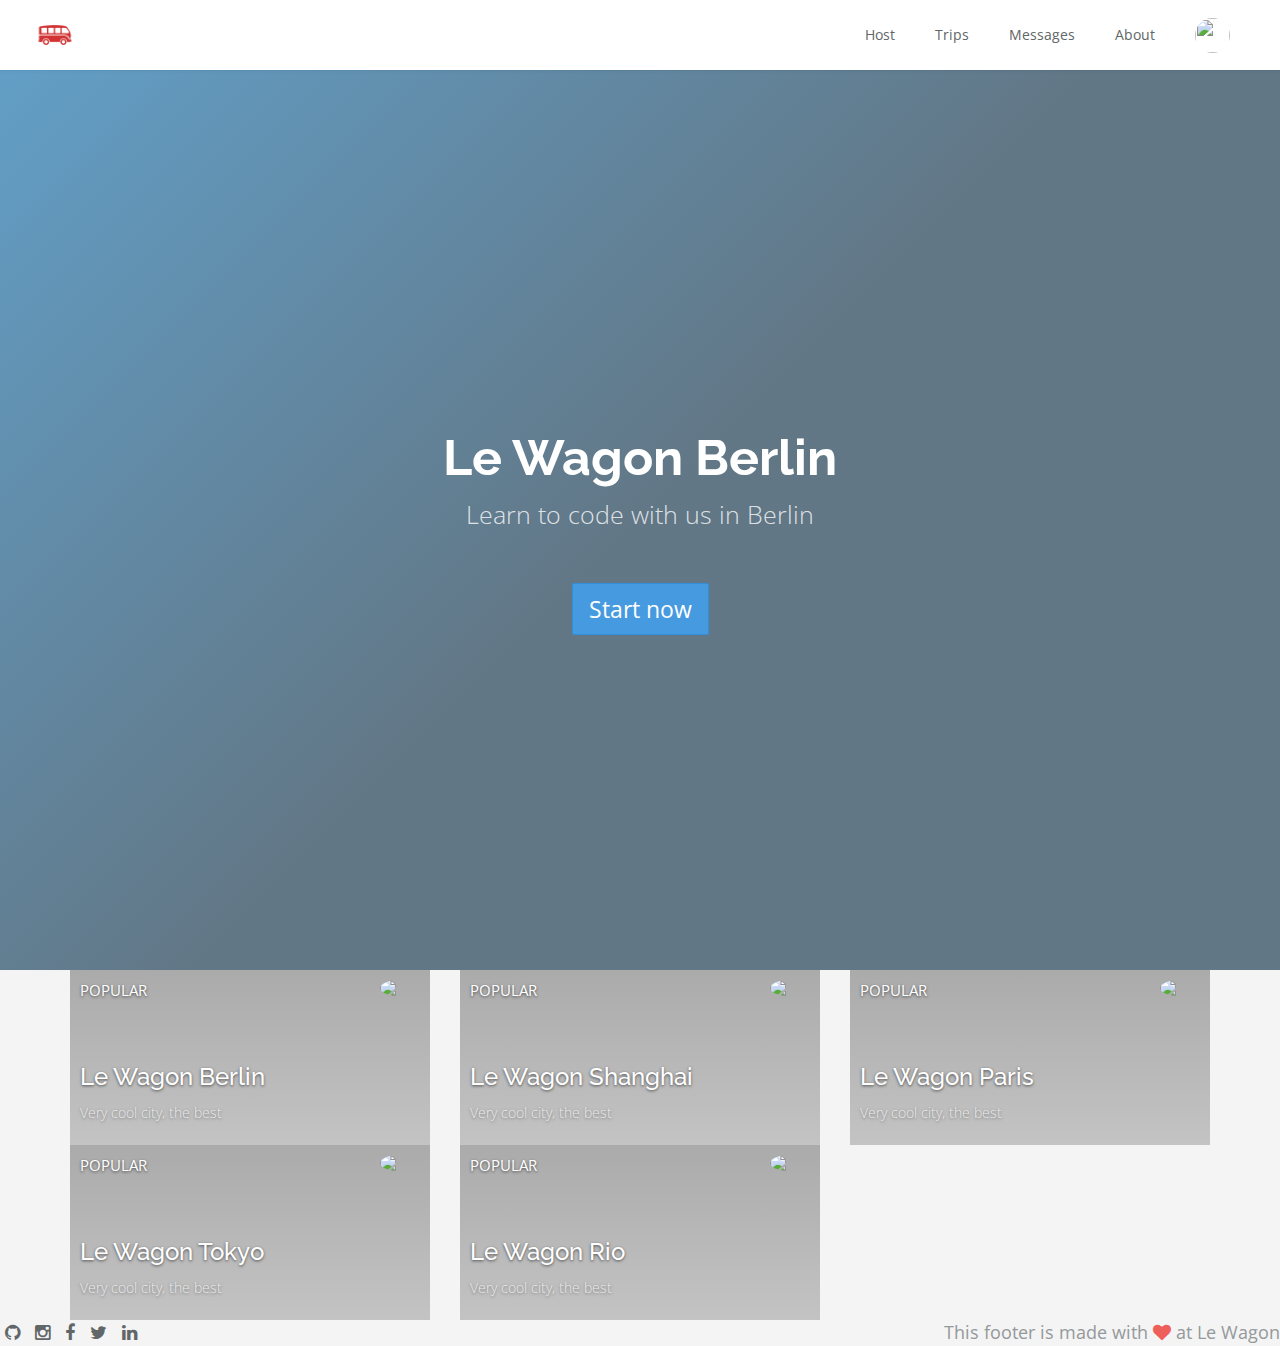
==== commit 46661f9a: "Automated commit at 2017-11-13 14:31:26 UTC by middleman-deploy 2.0.0-alpha" ====
--- a/index.html
+++ b/index.html
@@ -6,8 +6,8 @@
     <meta name="viewport"
           content="width=device-width, initial-scale=1, shrink-to-fit=no">
     <!-- Use the title from a page's frontmatter if it has one -->
-    <title>Le Wagon - Middleman</title>
-    <link href="stylesheets/application-d98068b2.css" rel="stylesheet" />
+    <title></title>
+    <link href="stylesheets/application-7f8ce6a9.css" rel="stylesheet" />
     <script src="javascripts/application-93de88c9.js"></script>
     <link href="images/favicon-f15af148.png" rel="icon" type="image/png" />
   </head>
@@ -30,10 +30,12 @@
     <!-- <a href="" class="navbar-wagon-item navbar-wagon-link">Messages</a> -->
     <a href="" class="navbar-wagon-item navbar-wagon-link">Messages</a>
 
+    <a href="about.html" class="navbar-wagon-item navbar-wagon-link">About</a>
+
     <!-- Profile picture with dropdown list -->
     <div class="navbar-wagon-item">
       <div class="dropdown">
-        <img src="https://kitt.lewagon.com/placeholder/users/ssaunier" class="avatar dropdown-toggle" id="navbar-wagon-menu" data-toggle="dropdown">
+        <img src="https://kitt.lewagon.com/placeholder/users/xarques" class="avatar dropdown-toggle" id="navbar-wagon-menu" data-toggle="dropdown">
         <ul class="dropdown-menu dropdown-menu-right navbar-wagon-dropdown-menu">
           <li><a href="#">Profile</a></li>
           <li><a href="#">Dashboard</a></li>
@@ -48,15 +50,27 @@
     <div class="dropdown">
       <i class="fa fa-bars dropdown-toggle" data-toggle="dropdown"></i>
       <ul class="dropdown-menu dropdown-menu-right navbar-wagon-dropdown-menu">
-        <li><a href="#">Host</a></li>
+<!--         <li><a href="#">Host</a></li>
         <li><a href="#">Trips</a></li>
-        <li><a href="#">Messagese</a></li>
+        <li><a href="#">Messagese</a></li> -->
+                <!-- <a href="" class="navbar-wagon-item navbar-wagon-link">Host</a> -->
+        <li><a href="" class="navbar-wagon-item navbar-wagon-link">Host</a></li>
+        <!-- <a href="" class="navbar-wagon-item navbar-wagon-link">Trips</a> -->
+        <li><a href="" class="navbar-wagon-item navbar-wagon-link">Trips</a></li>
+        <!-- <a href="" class="navbar-wagon-item navbar-wagon-link">Messages</a> -->
+        <li><a href="" class="navbar-wagon-item navbar-wagon-link">Messages</a></li>
+
+        <li><a href="about.html" class="navbar-wagon-item navbar-wagon-link">About</a></li>
       </ul>
     </div>
   </div>
 </div>
 
-    <div id="home">
+    <!-- ---
+title: Le Wagon - Middleman
+---
+
+<div id="home">
   <div class="home-content">
     <img src="images/logo-acc9c0ec.png" width="200" alt="Logo" />
     <p>
@@ -66,7 +80,77 @@
       <a href="about.html">More about this template</a>
     </p>
   </div>
+</div> -->
+
+<div class="banner" style="background-image: linear-gradient(-225deg, rgba(0,101,168,0.6) 0%, rgba(0,36,61,0.6) 50%), url('https://kitt.lewagon.com/placeholder/cities/berlin');">
+  <div class="banner-content">
+    <h1>Le Wagon Berlin</h1>
+    <p>Learn to code with us in Berlin</p>
+    <a class="btn btn-primary btn-lg">Start now</a>
+  </div>
 </div>
+
+<div class="container">
+  <div class="row">
+      <div class="col-xs-12 col-sm-4">
+        <div class="card" style="background-image: linear-gradient(rgba(0,0,0,0.3), rgba(0,0,0,0.2)), url('https://kitt.lewagon.com/placeholder/cities/berlin');">
+          <div class="card-category">Popular</div>
+          <div class="card-description">
+            <h2>Le Wagon Berlin</h2>
+            <p>Very cool city, the best</p>
+          </div>
+          <img class="card-user" src="https://kitt.lewagon.com/placeholder/users/tgenaitay">
+          <a class="card-link" href="#" ></a>
+        </div>
+      </div>
+      <div class="col-xs-12 col-sm-4">
+        <div class="card" style="background-image: linear-gradient(rgba(0,0,0,0.3), rgba(0,0,0,0.2)), url('https://kitt.lewagon.com/placeholder/cities/shanghai');">
+          <div class="card-category">Popular</div>
+          <div class="card-description">
+            <h2>Le Wagon Shanghai</h2>
+            <p>Very cool city, the best</p>
+          </div>
+          <img class="card-user" src="https://kitt.lewagon.com/placeholder/users/tgenaitay">
+          <a class="card-link" href="#" ></a>
+        </div>
+      </div>
+      <div class="col-xs-12 col-sm-4">
+        <div class="card" style="background-image: linear-gradient(rgba(0,0,0,0.3), rgba(0,0,0,0.2)), url('https://kitt.lewagon.com/placeholder/cities/paris');">
+          <div class="card-category">Popular</div>
+          <div class="card-description">
+            <h2>Le Wagon Paris</h2>
+            <p>Very cool city, the best</p>
+          </div>
+          <img class="card-user" src="https://kitt.lewagon.com/placeholder/users/tgenaitay">
+          <a class="card-link" href="#" ></a>
+        </div>
+      </div>
+      <div class="col-xs-12 col-sm-4">
+        <div class="card" style="background-image: linear-gradient(rgba(0,0,0,0.3), rgba(0,0,0,0.2)), url('https://kitt.lewagon.com/placeholder/cities/tokyo');">
+          <div class="card-category">Popular</div>
+          <div class="card-description">
+            <h2>Le Wagon Tokyo</h2>
+            <p>Very cool city, the best</p>
+          </div>
+          <img class="card-user" src="https://kitt.lewagon.com/placeholder/users/tgenaitay">
+          <a class="card-link" href="#" ></a>
+        </div>
+      </div>
+      <div class="col-xs-12 col-sm-4">
+        <div class="card" style="background-image: linear-gradient(rgba(0,0,0,0.3), rgba(0,0,0,0.2)), url('https://kitt.lewagon.com/placeholder/cities/rio');">
+          <div class="card-category">Popular</div>
+          <div class="card-description">
+            <h2>Le Wagon Rio</h2>
+            <p>Very cool city, the best</p>
+          </div>
+          <img class="card-user" src="https://kitt.lewagon.com/placeholder/users/tgenaitay">
+          <a class="card-link" href="#" ></a>
+        </div>
+      </div>
+  </div>
+</div>
+
+
 
     <div class="footer">
   <div class="footer-links">
--- a/stylesheets/application-7f8ce6a9.css
+++ b/stylesheets/application-7f8ce6a9.css
@@ -0,0 +1,8 @@
+@import url("https://fonts.googleapis.com/css?family=Open+Sans:400,300,700|Raleway:400,100,300,700,500");/*!
+ * Bootstrap v3.3.7 (http://getbootstrap.com)
+ * Copyright 2011-2016 Twitter, Inc.
+ * Licensed under MIT (https://github.com/twbs/bootstrap/blob/master/LICENSE)
+ *//*! normalize.css v3.0.3 | MIT License | github.com/necolas/normalize.css */html{font-family:sans-serif;-ms-text-size-adjust:100%;-webkit-text-size-adjust:100%}body{margin:0}article,aside,details,figcaption,figure,footer,header,hgroup,main,menu,nav,section,summary{display:block}audio,canvas,progress,video{display:inline-block;vertical-align:baseline}audio:not([controls]){display:none;height:0}[hidden],template{display:none}a{background-color:transparent}a:active,a:hover{outline:0}abbr[title]{border-bottom:1px dotted}b,strong{font-weight:bold}dfn{font-style:italic}h1{font-size:2em;margin:0.67em 0}mark{background:#ff0;color:#000}small{font-size:80%}sub,sup{font-size:75%;line-height:0;position:relative;vertical-align:baseline}sup{top:-0.5em}sub{bottom:-0.25em}img{border:0}svg:not(:root){overflow:hidden}figure{margin:1em 40px}hr{-webkit-box-sizing:content-box;box-sizing:content-box;height:0}pre{overflow:auto}code,kbd,pre,samp{font-family:monospace, monospace;font-size:1em}button,input,optgroup,select,textarea{color:inherit;font:inherit;margin:0}button{overflow:visible}button,select{text-transform:none}button,html input[type="button"],input[type="reset"],input[type="submit"]{-webkit-appearance:button;cursor:pointer}button[disabled],html input[disabled]{cursor:default}button::-moz-focus-inner,input::-moz-focus-inner{border:0;padding:0}input{line-height:normal}input[type="checkbox"],input[type="radio"]{-webkit-box-sizing:border-box;box-sizing:border-box;padding:0}input[type="number"]::-webkit-inner-spin-button,input[type="number"]::-webkit-outer-spin-button{height:auto}input[type="search"]{-webkit-appearance:textfield;-webkit-box-sizing:content-box;box-sizing:content-box}input[type="search"]::-webkit-search-cancel-button,input[type="search"]::-webkit-search-decoration{-webkit-appearance:none}fieldset{border:1px solid #c0c0c0;margin:0 2px;padding:0.35em 0.625em 0.75em}legend{border:0;padding:0}textarea{overflow:auto}optgroup{font-weight:bold}table{border-collapse:collapse;border-spacing:0}td,th{padding:0}/*! Source: https://github.com/h5bp/html5-boilerplate/blob/master/src/css/main.css */@media print{*,*:before,*:after{background:transparent !important;color:#000 !important;-webkit-box-shadow:none !important;box-shadow:none !important;text-shadow:none !important}a,a:visited{text-decoration:underline}a[href]:after{content:" (" attr(href) ")"}abbr[title]:after{content:" (" attr(title) ")"}a[href^="#"]:after,a[href^="javascript:"]:after{content:""}pre,blockquote{border:1px solid #999;page-break-inside:avoid}thead{display:table-header-group}tr,img{page-break-inside:avoid}img{max-width:100% !important}p,h2,h3{orphans:3;widows:3}h2,h3{page-break-after:avoid}.navbar{display:none}.btn>.caret,.dropup>.btn>.caret{border-top-color:#000 !important}.label{border:1px solid #000}.table{border-collapse:collapse !important}.table td,.table th{background-color:#fff !important}.table-bordered th,.table-bordered td{border:1px solid #ddd !important}}@font-face{font-family:'Glyphicons Halflings';src:url("../assets/bootstrap/glyphicons-halflings-regular-86b6f62b.eot");src:url("../assets/bootstrap/glyphicons-halflings-regular-86b6f62b.eot?#iefix") format("embedded-opentype"),url("../assets/bootstrap/glyphicons-halflings-regular-ca35b697.woff2") format("woff2"),url("../assets/bootstrap/glyphicons-halflings-regular-278e49a8.woff") format("woff"),url("../assets/bootstrap/glyphicons-halflings-regular-44bc1850.ttf") format("truetype"),url("../assets/bootstrap/glyphicons-halflings-regular-de51a849.svg#glyphicons_halflingsregular") format("svg")}.glyphicon{position:relative;top:1px;display:inline-block;font-family:'Glyphicons Halflings';font-style:normal;font-weight:normal;line-height:1;-webkit-font-smoothing:antialiased;-moz-osx-font-smoothing:grayscale}.glyphicon-asterisk:before{content:"\002a"}.glyphicon-plus:before{content:"\002b"}.glyphicon-euro:before,.glyphicon-eur:before{content:"\20ac"}.glyphicon-minus:before{content:"\2212"}.glyphicon-cloud:before{content:"\2601"}.glyphicon-envelope:before{content:"\2709"}.glyphicon-pencil:before{content:"\270f"}.glyphicon-glass:before{content:"\e001"}.glyphicon-music:before{content:"\e002"}.glyphicon-search:before{content:"\e003"}.glyphicon-heart:before{content:"\e005"}.glyphicon-star:before{content:"\e006"}.glyphicon-star-empty:before{content:"\e007"}.glyphicon-user:before{content:"\e008"}.glyphicon-film:before{content:"\e009"}.glyphicon-th-large:before{content:"\e010"}.glyphicon-th:before{content:"\e011"}.glyphicon-th-list:before{content:"\e012"}.glyphicon-ok:before{content:"\e013"}.glyphicon-remove:before{content:"\e014"}.glyphicon-zoom-in:before{content:"\e015"}.glyphicon-zoom-out:before{content:"\e016"}.glyphicon-off:before{content:"\e017"}.glyphicon-signal:before{content:"\e018"}.glyphicon-cog:before{content:"\e019"}.glyphicon-trash:before{content:"\e020"}.glyphicon-home:before{content:"\e021"}.glyphicon-file:before{content:"\e022"}.glyphicon-time:before{content:"\e023"}.glyphicon-road:before{content:"\e024"}.glyphicon-download-alt:before{content:"\e025"}.glyphicon-download:before{content:"\e026"}.glyphicon-upload:before{content:"\e027"}.glyphicon-inbox:before{content:"\e028"}.glyphicon-play-circle:before{content:"\e029"}.glyphicon-repeat:before{content:"\e030"}.glyphicon-refresh:before{content:"\e031"}.glyphicon-list-alt:before{content:"\e032"}.glyphicon-lock:before{content:"\e033"}.glyphicon-flag:before{content:"\e034"}.glyphicon-headphones:before{content:"\e035"}.glyphicon-volume-off:before{content:"\e036"}.glyphicon-volume-down:before{content:"\e037"}.glyphicon-volume-up:before{content:"\e038"}.glyphicon-qrcode:before{content:"\e039"}.glyphicon-barcode:before{content:"\e040"}.glyphicon-tag:before{content:"\e041"}.glyphicon-tags:before{content:"\e042"}.glyphicon-book:before{content:"\e043"}.glyphicon-bookmark:before{content:"\e044"}.glyphicon-print:before{content:"\e045"}.glyphicon-camera:before{content:"\e046"}.glyphicon-font:before{content:"\e047"}.glyphicon-bold:before{content:"\e048"}.glyphicon-italic:before{content:"\e049"}.glyphicon-text-height:before{content:"\e050"}.glyphicon-text-width:before{content:"\e051"}.glyphicon-align-left:before{content:"\e052"}.glyphicon-align-center:before{content:"\e053"}.glyphicon-align-right:before{content:"\e054"}.glyphicon-align-justify:before{content:"\e055"}.glyphicon-list:before{content:"\e056"}.glyphicon-indent-left:before{content:"\e057"}.glyphicon-indent-right:before{content:"\e058"}.glyphicon-facetime-video:before{content:"\e059"}.glyphicon-picture:before{content:"\e060"}.glyphicon-map-marker:before{content:"\e062"}.glyphicon-adjust:before{content:"\e063"}.glyphicon-tint:before{content:"\e064"}.glyphicon-edit:before{content:"\e065"}.glyphicon-share:before{content:"\e066"}.glyphicon-check:before{content:"\e067"}.glyphicon-move:before{content:"\e068"}.glyphicon-step-backward:before{content:"\e069"}.glyphicon-fast-backward:before{content:"\e070"}.glyphicon-backward:before{content:"\e071"}.glyphicon-play:before{content:"\e072"}.glyphicon-pause:before{content:"\e073"}.glyphicon-stop:before{content:"\e074"}.glyphicon-forward:before{content:"\e075"}.glyphicon-fast-forward:before{content:"\e076"}.glyphicon-step-forward:before{content:"\e077"}.glyphicon-eject:before{content:"\e078"}.glyphicon-chevron-left:before{content:"\e079"}.glyphicon-chevron-right:before{content:"\e080"}.glyphicon-plus-sign:before{content:"\e081"}.glyphicon-minus-sign:before{content:"\e082"}.glyphicon-remove-sign:before{content:"\e083"}.glyphicon-ok-sign:before{content:"\e084"}.glyphicon-question-sign:before{content:"\e085"}.glyphicon-info-sign:before{content:"\e086"}.glyphicon-screenshot:before{content:"\e087"}.glyphicon-remove-circle:before{content:"\e088"}.glyphicon-ok-circle:before{content:"\e089"}.glyphicon-ban-circle:before{content:"\e090"}.glyphicon-arrow-left:before{content:"\e091"}.glyphicon-arrow-right:before{content:"\e092"}.glyphicon-arrow-up:before{content:"\e093"}.glyphicon-arrow-down:before{content:"\e094"}.glyphicon-share-alt:before{content:"\e095"}.glyphicon-resize-full:before{content:"\e096"}.glyphicon-resize-small:before{content:"\e097"}.glyphicon-exclamation-sign:before{content:"\e101"}.glyphicon-gift:before{content:"\e102"}.glyphicon-leaf:before{content:"\e103"}.glyphicon-fire:before{content:"\e104"}.glyphicon-eye-open:before{content:"\e105"}.glyphicon-eye-close:before{content:"\e106"}.glyphicon-warning-sign:before{content:"\e107"}.glyphicon-plane:before{content:"\e108"}.glyphicon-calendar:before{content:"\e109"}.glyphicon-random:before{content:"\e110"}.glyphicon-comment:before{content:"\e111"}.glyphicon-magnet:before{content:"\e112"}.glyphicon-chevron-up:before{content:"\e113"}.glyphicon-chevron-down:before{content:"\e114"}.glyphicon-retweet:before{content:"\e115"}.glyphicon-shopping-cart:before{content:"\e116"}.glyphicon-folder-close:before{content:"\e117"}.glyphicon-folder-open:before{content:"\e118"}.glyphicon-resize-vertical:before{content:"\e119"}.glyphicon-resize-horizontal:before{content:"\e120"}.glyphicon-hdd:before{content:"\e121"}.glyphicon-bullhorn:before{content:"\e122"}.glyphicon-bell:before{content:"\e123"}.glyphicon-certificate:before{content:"\e124"}.glyphicon-thumbs-up:before{content:"\e125"}.glyphicon-thumbs-down:before{content:"\e126"}.glyphicon-hand-right:before{content:"\e127"}.glyphicon-hand-left:before{content:"\e128"}.glyphicon-hand-up:before{content:"\e129"}.glyphicon-hand-down:before{content:"\e130"}.glyphicon-circle-arrow-right:before{content:"\e131"}.glyphicon-circle-arrow-left:before{content:"\e132"}.glyphicon-circle-arrow-up:before{content:"\e133"}.glyphicon-circle-arrow-down:before{content:"\e134"}.glyphicon-globe:before{content:"\e135"}.glyphicon-wrench:before{content:"\e136"}.glyphicon-tasks:before{content:"\e137"}.glyphicon-filter:before{content:"\e138"}.glyphicon-briefcase:before{content:"\e139"}.glyphicon-fullscreen:before{content:"\e140"}.glyphicon-dashboard:before{content:"\e141"}.glyphicon-paperclip:before{content:"\e142"}.glyphicon-heart-empty:before{content:"\e143"}.glyphicon-link:before{content:"\e144"}.glyphicon-phone:before{content:"\e145"}.glyphicon-pushpin:before{content:"\e146"}.glyphicon-usd:before{content:"\e148"}.glyphicon-gbp:before{content:"\e149"}.glyphicon-sort:before{content:"\e150"}.glyphicon-sort-by-alphabet:before{content:"\e151"}.glyphicon-sort-by-alphabet-alt:before{content:"\e152"}.glyphicon-sort-by-order:before{content:"\e153"}.glyphicon-sort-by-order-alt:before{content:"\e154"}.glyphicon-sort-by-attributes:before{content:"\e155"}.glyphicon-sort-by-attributes-alt:before{content:"\e156"}.glyphicon-unchecked:before{content:"\e157"}.glyphicon-expand:before{content:"\e158"}.glyphicon-collapse-down:before{content:"\e159"}.glyphicon-collapse-up:before{content:"\e160"}.glyphicon-log-in:before{content:"\e161"}.glyphicon-flash:before{content:"\e162"}.glyphicon-log-out:before{content:"\e163"}.glyphicon-new-window:before{content:"\e164"}.glyphicon-record:before{content:"\e165"}.glyphicon-save:before{content:"\e166"}.glyphicon-open:before{content:"\e167"}.glyphicon-saved:before{content:"\e168"}.glyphicon-import:before{content:"\e169"}.glyphicon-export:before{content:"\e170"}.glyphicon-send:before{content:"\e171"}.glyphicon-floppy-disk:before{content:"\e172"}.glyphicon-floppy-saved:before{content:"\e173"}.glyphicon-floppy-remove:before{content:"\e174"}.glyphicon-floppy-save:before{content:"\e175"}.glyphicon-floppy-open:before{content:"\e176"}.glyphicon-credit-card:before{content:"\e177"}.glyphicon-transfer:before{content:"\e178"}.glyphicon-cutlery:before{content:"\e179"}.glyphicon-header:before{content:"\e180"}.glyphicon-compressed:before{content:"\e181"}.glyphicon-earphone:before{content:"\e182"}.glyphicon-phone-alt:before{content:"\e183"}.glyphicon-tower:before{content:"\e184"}.glyphicon-stats:before{content:"\e185"}.glyphicon-sd-video:before{content:"\e186"}.glyphicon-hd-video:before{content:"\e187"}.glyphicon-subtitles:before{content:"\e188"}.glyphicon-sound-stereo:before{content:"\e189"}.glyphicon-sound-dolby:before{content:"\e190"}.glyphicon-sound-5-1:before{content:"\e191"}.glyphicon-sound-6-1:before{content:"\e192"}.glyphicon-sound-7-1:before{content:"\e193"}.glyphicon-copyright-mark:before{content:"\e194"}.glyphicon-registration-mark:before{content:"\e195"}.glyphicon-cloud-download:before{content:"\e197"}.glyphicon-cloud-upload:before{content:"\e198"}.glyphicon-tree-conifer:before{content:"\e199"}.glyphicon-tree-deciduous:before{content:"\e200"}.glyphicon-cd:before{content:"\e201"}.glyphicon-save-file:before{content:"\e202"}.glyphicon-open-file:before{content:"\e203"}.glyphicon-level-up:before{content:"\e204"}.glyphicon-copy:before{content:"\e205"}.glyphicon-paste:before{content:"\e206"}.glyphicon-alert:before{content:"\e209"}.glyphicon-equalizer:before{content:"\e210"}.glyphicon-king:before{content:"\e211"}.glyphicon-queen:before{content:"\e212"}.glyphicon-pawn:before{content:"\e213"}.glyphicon-bishop:before{content:"\e214"}.glyphicon-knight:before{content:"\e215"}.glyphicon-baby-formula:before{content:"\e216"}.glyphicon-tent:before{content:"\26fa"}.glyphicon-blackboard:before{content:"\e218"}.glyphicon-bed:before{content:"\e219"}.glyphicon-apple:before{content:"\f8ff"}.glyphicon-erase:before{content:"\e221"}.glyphicon-hourglass:before{content:"\231b"}.glyphicon-lamp:before{content:"\e223"}.glyphicon-duplicate:before{content:"\e224"}.glyphicon-piggy-bank:before{content:"\e225"}.glyphicon-scissors:before{content:"\e226"}.glyphicon-bitcoin:before{content:"\e227"}.glyphicon-btc:before{content:"\e227"}.glyphicon-xbt:before{content:"\e227"}.glyphicon-yen:before{content:"\00a5"}.glyphicon-jpy:before{content:"\00a5"}.glyphicon-ruble:before{content:"\20bd"}.glyphicon-rub:before{content:"\20bd"}.glyphicon-scale:before{content:"\e230"}.glyphicon-ice-lolly:before{content:"\e231"}.glyphicon-ice-lolly-tasted:before{content:"\e232"}.glyphicon-education:before{content:"\e233"}.glyphicon-option-horizontal:before{content:"\e234"}.glyphicon-option-vertical:before{content:"\e235"}.glyphicon-menu-hamburger:before{content:"\e236"}.glyphicon-modal-window:before{content:"\e237"}.glyphicon-oil:before{content:"\e238"}.glyphicon-grain:before{content:"\e239"}.glyphicon-sunglasses:before{content:"\e240"}.glyphicon-text-size:before{content:"\e241"}.glyphicon-text-color:before{content:"\e242"}.glyphicon-text-background:before{content:"\e243"}.glyphicon-object-align-top:before{content:"\e244"}.glyphicon-object-align-bottom:before{content:"\e245"}.glyphicon-object-align-horizontal:before{content:"\e246"}.glyphicon-object-align-left:before{content:"\e247"}.glyphicon-object-align-vertical:before{content:"\e248"}.glyphicon-object-align-right:before{content:"\e249"}.glyphicon-triangle-right:before{content:"\e250"}.glyphicon-triangle-left:before{content:"\e251"}.glyphicon-triangle-bottom:before{content:"\e252"}.glyphicon-triangle-top:before{content:"\e253"}.glyphicon-console:before{content:"\e254"}.glyphicon-superscript:before{content:"\e255"}.glyphicon-subscript:before{content:"\e256"}.glyphicon-menu-left:before{content:"\e257"}.glyphicon-menu-right:before{content:"\e258"}.glyphicon-menu-down:before{content:"\e259"}.glyphicon-menu-up:before{content:"\e260"}*{-webkit-box-sizing:border-box;box-sizing:border-box}*:before,*:after{-webkit-box-sizing:border-box;box-sizing:border-box}html{font-size:10px;-webkit-tap-highlight-color:transparent}body{font-family:"Open Sans", "Helvetica", "sans-serif";font-size:18px;line-height:1.42857143;color:#94999b;background-color:#F4F4F4}input,button,select,textarea{font-family:inherit;font-size:inherit;line-height:inherit}a{color:#469AE0;text-decoration:none}a:hover,a:focus{color:#1f74ba;text-decoration:underline}a:focus{outline:5px auto -webkit-focus-ring-color;outline-offset:-2px}figure{margin:0}img{vertical-align:middle}.img-responsive{display:block;max-width:100%;height:auto}.img-rounded{border-radius:2px}.img-thumbnail{padding:4px;line-height:1.42857143;background-color:#F4F4F4;border:1px solid #ddd;border-radius:2px;-webkit-transition:all 0.2s ease-in-out;transition:all 0.2s ease-in-out;display:inline-block;max-width:100%;height:auto}.img-circle{border-radius:50%}hr{margin-top:25px;margin-bottom:25px;border:0;border-top:1px solid white}.sr-only{position:absolute;width:1px;height:1px;margin:-1px;padding:0;overflow:hidden;clip:rect(0, 0, 0, 0);border:0}.sr-only-focusable:active,.sr-only-focusable:focus{position:static;width:auto;height:auto;margin:0;overflow:visible;clip:auto}[role="button"]{cursor:pointer}h1,h2,h3,h4,h5,h6,.h1,.h2,.h3,.h4,.h5,.h6{font-family:"Raleway", "Helvetica", "sans-serif";font-weight:500;line-height:1.1;color:inherit}h1 small,h1 .small,h2 small,h2 .small,h3 small,h3 .small,h4 small,h4 .small,h5 small,h5 .small,h6 small,h6 .small,.h1 small,.h1 .small,.h2 small,.h2 .small,.h3 small,.h3 .small,.h4 small,.h4 .small,.h5 small,.h5 .small,.h6 small,.h6 .small{font-weight:normal;line-height:1;color:#dadcdd}h1,.h1,h2,.h2,h3,.h3{margin-top:25px;margin-bottom:12.5px}h1 small,h1 .small,.h1 small,.h1 .small,h2 small,h2 .small,.h2 small,.h2 .small,h3 small,h3 .small,.h3 small,.h3 .small{font-size:65%}h4,.h4,h5,.h5,h6,.h6{margin-top:12.5px;margin-bottom:12.5px}h4 small,h4 .small,.h4 small,.h4 .small,h5 small,h5 .small,.h5 small,.h5 .small,h6 small,h6 .small,.h6 small,.h6 .small{font-size:75%}h1,.h1{font-size:46px}h2,.h2{font-size:38px}h3,.h3{font-size:31px}h4,.h4{font-size:23px}h5,.h5{font-size:18px}h6,.h6{font-size:16px}p{margin:0 0 12.5px}.lead{margin-bottom:25px;font-size:20px;font-weight:300;line-height:1.4}@media (min-width: 768px){.lead{font-size:27px}}small,.small{font-size:88%}mark,.mark{background-color:#fcf8e3;padding:.2em}.text-left{text-align:left}.text-right{text-align:right}.text-center{text-align:center}.text-justify{text-align:justify}.text-nowrap{white-space:nowrap}.text-lowercase{text-transform:lowercase}.text-uppercase,.initialism{text-transform:uppercase}.text-capitalize{text-transform:capitalize}.text-muted{color:#dadcdd}.text-primary{color:#469AE0}a.text-primary:hover,a.text-primary:focus{color:#2381d0}.text-success{color:#3c763d}a.text-success:hover,a.text-success:focus{color:#2b542c}.text-info{color:#31708f}a.text-info:hover,a.text-info:focus{color:#245269}.text-warning{color:#8a6d3b}a.text-warning:hover,a.text-warning:focus{color:#66512c}.text-danger{color:#a94442}a.text-danger:hover,a.text-danger:focus{color:#843534}.bg-primary{color:#fff}.bg-primary{background-color:#469AE0}a.bg-primary:hover,a.bg-primary:focus{background-color:#2381d0}.bg-success{background-color:#dff0d8}a.bg-success:hover,a.bg-success:focus{background-color:#c1e2b3}.bg-info{background-color:#d9edf7}a.bg-info:hover,a.bg-info:focus{background-color:#afd9ee}.bg-warning{background-color:#fcf8e3}a.bg-warning:hover,a.bg-warning:focus{background-color:#f7ecb5}.bg-danger{background-color:#f2dede}a.bg-danger:hover,a.bg-danger:focus{background-color:#e4b9b9}.page-header{padding-bottom:11.5px;margin:50px 0 25px;border-bottom:1px solid white}ul,ol{margin-top:0;margin-bottom:12.5px}ul ul,ul ol,ol ul,ol ol{margin-bottom:0}.list-unstyled{padding-left:0;list-style:none}.list-inline{padding-left:0;list-style:none;margin-left:-5px}.list-inline>li{display:inline-block;padding-left:5px;padding-right:5px}dl{margin-top:0;margin-bottom:25px}dt,dd{line-height:1.42857143}dt{font-weight:bold}dd{margin-left:0}.dl-horizontal dd:before,.dl-horizontal dd:after{content:" ";display:table}.dl-horizontal dd:after{clear:both}@media (min-width: 768px){.dl-horizontal dt{float:left;width:160px;clear:left;text-align:right;overflow:hidden;text-overflow:ellipsis;white-space:nowrap}.dl-horizontal dd{margin-left:180px}}abbr[title],abbr[data-original-title]{cursor:help;border-bottom:1px dotted #dadcdd}.initialism{font-size:90%}blockquote{padding:12.5px 25px;margin:0 0 25px;font-size:22.5px;border-left:5px solid white}blockquote p:last-child,blockquote ul:last-child,blockquote ol:last-child{margin-bottom:0}blockquote footer,blockquote small,blockquote .small{display:block;font-size:80%;line-height:1.42857143;color:#dadcdd}blockquote footer:before,blockquote small:before,blockquote .small:before{content:'\2014 \00A0'}.blockquote-reverse,blockquote.pull-right{padding-right:15px;padding-left:0;border-right:5px solid white;border-left:0;text-align:right}.blockquote-reverse footer:before,.blockquote-reverse small:before,.blockquote-reverse .small:before,blockquote.pull-right footer:before,blockquote.pull-right small:before,blockquote.pull-right .small:before{content:''}.blockquote-reverse footer:after,.blockquote-reverse small:after,.blockquote-reverse .small:after,blockquote.pull-right footer:after,blockquote.pull-right small:after,blockquote.pull-right .small:after{content:'\00A0 \2014'}address{margin-bottom:25px;font-style:normal;line-height:1.42857143}code,kbd,pre,samp{font-family:Menlo, Monaco, Consolas, "Courier New", monospace}code{padding:2px 4px;font-size:90%;color:#c7254e;background-color:#f9f2f4;border-radius:2px}kbd{padding:2px 4px;font-size:90%;color:#fff;background-color:#333;border-radius:2px;-webkit-box-shadow:inset 0 -1px 0 rgba(0,0,0,0.25);box-shadow:inset 0 -1px 0 rgba(0,0,0,0.25)}kbd kbd{padding:0;font-size:100%;font-weight:bold;-webkit-box-shadow:none;box-shadow:none}pre{display:block;padding:12px;margin:0 0 12.5px;font-size:17px;line-height:1.42857143;word-break:break-all;word-wrap:break-word;color:#94999b;background-color:#f5f5f5;border:1px solid #ccc;border-radius:2px}pre code{padding:0;font-size:inherit;color:inherit;white-space:pre-wrap;background-color:transparent;border-radius:0}.pre-scrollable{max-height:340px;overflow-y:scroll}.container{margin-right:auto;margin-left:auto;padding-left:15px;padding-right:15px}.container:before,.container:after{content:" ";display:table}.container:after{clear:both}@media (min-width: 768px){.container{width:750px}}@media (min-width: 992px){.container{width:970px}}@media (min-width: 1200px){.container{width:1170px}}.container-fluid{margin-right:auto;margin-left:auto;padding-left:15px;padding-right:15px}.container-fluid:before,.container-fluid:after{content:" ";display:table}.container-fluid:after{clear:both}.row{margin-left:-15px;margin-right:-15px}.row:before,.row:after{content:" ";display:table}.row:after{clear:both}.col-xs-1,.col-sm-1,.col-md-1,.col-lg-1,.col-xs-2,.col-sm-2,.col-md-2,.col-lg-2,.col-xs-3,.col-sm-3,.col-md-3,.col-lg-3,.col-xs-4,.col-sm-4,.col-md-4,.col-lg-4,.col-xs-5,.col-sm-5,.col-md-5,.col-lg-5,.col-xs-6,.col-sm-6,.col-md-6,.col-lg-6,.col-xs-7,.col-sm-7,.col-md-7,.col-lg-7,.col-xs-8,.col-sm-8,.col-md-8,.col-lg-8,.col-xs-9,.col-sm-9,.col-md-9,.col-lg-9,.col-xs-10,.col-sm-10,.col-md-10,.col-lg-10,.col-xs-11,.col-sm-11,.col-md-11,.col-lg-11,.col-xs-12,.col-sm-12,.col-md-12,.col-lg-12{position:relative;min-height:1px;padding-left:15px;padding-right:15px}.col-xs-1,.col-xs-2,.col-xs-3,.col-xs-4,.col-xs-5,.col-xs-6,.col-xs-7,.col-xs-8,.col-xs-9,.col-xs-10,.col-xs-11,.col-xs-12{float:left}.col-xs-1{width:8.33333333%}.col-xs-2{width:16.66666667%}.col-xs-3{width:25%}.col-xs-4{width:33.33333333%}.col-xs-5{width:41.66666667%}.col-xs-6{width:50%}.col-xs-7{width:58.33333333%}.col-xs-8{width:66.66666667%}.col-xs-9{width:75%}.col-xs-10{width:83.33333333%}.col-xs-11{width:91.66666667%}.col-xs-12{width:100%}.col-xs-pull-0{right:auto}.col-xs-pull-1{right:8.33333333%}.col-xs-pull-2{right:16.66666667%}.col-xs-pull-3{right:25%}.col-xs-pull-4{right:33.33333333%}.col-xs-pull-5{right:41.66666667%}.col-xs-pull-6{right:50%}.col-xs-pull-7{right:58.33333333%}.col-xs-pull-8{right:66.66666667%}.col-xs-pull-9{right:75%}.col-xs-pull-10{right:83.33333333%}.col-xs-pull-11{right:91.66666667%}.col-xs-pull-12{right:100%}.col-xs-push-0{left:auto}.col-xs-push-1{left:8.33333333%}.col-xs-push-2{left:16.66666667%}.col-xs-push-3{left:25%}.col-xs-push-4{left:33.33333333%}.col-xs-push-5{left:41.66666667%}.col-xs-push-6{left:50%}.col-xs-push-7{left:58.33333333%}.col-xs-push-8{left:66.66666667%}.col-xs-push-9{left:75%}.col-xs-push-10{left:83.33333333%}.col-xs-push-11{left:91.66666667%}.col-xs-push-12{left:100%}.col-xs-offset-0{margin-left:0%}.col-xs-offset-1{margin-left:8.33333333%}.col-xs-offset-2{margin-left:16.66666667%}.col-xs-offset-3{margin-left:25%}.col-xs-offset-4{margin-left:33.33333333%}.col-xs-offset-5{margin-left:41.66666667%}.col-xs-offset-6{margin-left:50%}.col-xs-offset-7{margin-left:58.33333333%}.col-xs-offset-8{margin-left:66.66666667%}.col-xs-offset-9{margin-left:75%}.col-xs-offset-10{margin-left:83.33333333%}.col-xs-offset-11{margin-left:91.66666667%}.col-xs-offset-12{margin-left:100%}@media (min-width: 768px){.col-sm-1,.col-sm-2,.col-sm-3,.col-sm-4,.col-sm-5,.col-sm-6,.col-sm-7,.col-sm-8,.col-sm-9,.col-sm-10,.col-sm-11,.col-sm-12{float:left}.col-sm-1{width:8.33333333%}.col-sm-2{width:16.66666667%}.col-sm-3{width:25%}.col-sm-4{width:33.33333333%}.col-sm-5{width:41.66666667%}.col-sm-6{width:50%}.col-sm-7{width:58.33333333%}.col-sm-8{width:66.66666667%}.col-sm-9{width:75%}.col-sm-10{width:83.33333333%}.col-sm-11{width:91.66666667%}.col-sm-12{width:100%}.col-sm-pull-0{right:auto}.col-sm-pull-1{right:8.33333333%}.col-sm-pull-2{right:16.66666667%}.col-sm-pull-3{right:25%}.col-sm-pull-4{right:33.33333333%}.col-sm-pull-5{right:41.66666667%}.col-sm-pull-6{right:50%}.col-sm-pull-7{right:58.33333333%}.col-sm-pull-8{right:66.66666667%}.col-sm-pull-9{right:75%}.col-sm-pull-10{right:83.33333333%}.col-sm-pull-11{right:91.66666667%}.col-sm-pull-12{right:100%}.col-sm-push-0{left:auto}.col-sm-push-1{left:8.33333333%}.col-sm-push-2{left:16.66666667%}.col-sm-push-3{left:25%}.col-sm-push-4{left:33.33333333%}.col-sm-push-5{left:41.66666667%}.col-sm-push-6{left:50%}.col-sm-push-7{left:58.33333333%}.col-sm-push-8{left:66.66666667%}.col-sm-push-9{left:75%}.col-sm-push-10{left:83.33333333%}.col-sm-push-11{left:91.66666667%}.col-sm-push-12{left:100%}.col-sm-offset-0{margin-left:0%}.col-sm-offset-1{margin-left:8.33333333%}.col-sm-offset-2{margin-left:16.66666667%}.col-sm-offset-3{margin-left:25%}.col-sm-offset-4{margin-left:33.33333333%}.col-sm-offset-5{margin-left:41.66666667%}.col-sm-offset-6{margin-left:50%}.col-sm-offset-7{margin-left:58.33333333%}.col-sm-offset-8{margin-left:66.66666667%}.col-sm-offset-9{margin-left:75%}.col-sm-offset-10{margin-left:83.33333333%}.col-sm-offset-11{margin-left:91.66666667%}.col-sm-offset-12{margin-left:100%}}@media (min-width: 992px){.col-md-1,.col-md-2,.col-md-3,.col-md-4,.col-md-5,.col-md-6,.col-md-7,.col-md-8,.col-md-9,.col-md-10,.col-md-11,.col-md-12{float:left}.col-md-1{width:8.33333333%}.col-md-2{width:16.66666667%}.col-md-3{width:25%}.col-md-4{width:33.33333333%}.col-md-5{width:41.66666667%}.col-md-6{width:50%}.col-md-7{width:58.33333333%}.col-md-8{width:66.66666667%}.col-md-9{width:75%}.col-md-10{width:83.33333333%}.col-md-11{width:91.66666667%}.col-md-12{width:100%}.col-md-pull-0{right:auto}.col-md-pull-1{right:8.33333333%}.col-md-pull-2{right:16.66666667%}.col-md-pull-3{right:25%}.col-md-pull-4{right:33.33333333%}.col-md-pull-5{right:41.66666667%}.col-md-pull-6{right:50%}.col-md-pull-7{right:58.33333333%}.col-md-pull-8{right:66.66666667%}.col-md-pull-9{right:75%}.col-md-pull-10{right:83.33333333%}.col-md-pull-11{right:91.66666667%}.col-md-pull-12{right:100%}.col-md-push-0{left:auto}.col-md-push-1{left:8.33333333%}.col-md-push-2{left:16.66666667%}.col-md-push-3{left:25%}.col-md-push-4{left:33.33333333%}.col-md-push-5{left:41.66666667%}.col-md-push-6{left:50%}.col-md-push-7{left:58.33333333%}.col-md-push-8{left:66.66666667%}.col-md-push-9{left:75%}.col-md-push-10{left:83.33333333%}.col-md-push-11{left:91.66666667%}.col-md-push-12{left:100%}.col-md-offset-0{margin-left:0%}.col-md-offset-1{margin-left:8.33333333%}.col-md-offset-2{margin-left:16.66666667%}.col-md-offset-3{margin-left:25%}.col-md-offset-4{margin-left:33.33333333%}.col-md-offset-5{margin-left:41.66666667%}.col-md-offset-6{margin-left:50%}.col-md-offset-7{margin-left:58.33333333%}.col-md-offset-8{margin-left:66.66666667%}.col-md-offset-9{margin-left:75%}.col-md-offset-10{margin-left:83.33333333%}.col-md-offset-11{margin-left:91.66666667%}.col-md-offset-12{margin-left:100%}}@media (min-width: 1200px){.col-lg-1,.col-lg-2,.col-lg-3,.col-lg-4,.col-lg-5,.col-lg-6,.col-lg-7,.col-lg-8,.col-lg-9,.col-lg-10,.col-lg-11,.col-lg-12{float:left}.col-lg-1{width:8.33333333%}.col-lg-2{width:16.66666667%}.col-lg-3{width:25%}.col-lg-4{width:33.33333333%}.col-lg-5{width:41.66666667%}.col-lg-6{width:50%}.col-lg-7{width:58.33333333%}.col-lg-8{width:66.66666667%}.col-lg-9{width:75%}.col-lg-10{width:83.33333333%}.col-lg-11{width:91.66666667%}.col-lg-12{width:100%}.col-lg-pull-0{right:auto}.col-lg-pull-1{right:8.33333333%}.col-lg-pull-2{right:16.66666667%}.col-lg-pull-3{right:25%}.col-lg-pull-4{right:33.33333333%}.col-lg-pull-5{right:41.66666667%}.col-lg-pull-6{right:50%}.col-lg-pull-7{right:58.33333333%}.col-lg-pull-8{right:66.66666667%}.col-lg-pull-9{right:75%}.col-lg-pull-10{right:83.33333333%}.col-lg-pull-11{right:91.66666667%}.col-lg-pull-12{right:100%}.col-lg-push-0{left:auto}.col-lg-push-1{left:8.33333333%}.col-lg-push-2{left:16.66666667%}.col-lg-push-3{left:25%}.col-lg-push-4{left:33.33333333%}.col-lg-push-5{left:41.66666667%}.col-lg-push-6{left:50%}.col-lg-push-7{left:58.33333333%}.col-lg-push-8{left:66.66666667%}.col-lg-push-9{left:75%}.col-lg-push-10{left:83.33333333%}.col-lg-push-11{left:91.66666667%}.col-lg-push-12{left:100%}.col-lg-offset-0{margin-left:0%}.col-lg-offset-1{margin-left:8.33333333%}.col-lg-offset-2{margin-left:16.66666667%}.col-lg-offset-3{margin-left:25%}.col-lg-offset-4{margin-left:33.33333333%}.col-lg-offset-5{margin-left:41.66666667%}.col-lg-offset-6{margin-left:50%}.col-lg-offset-7{margin-left:58.33333333%}.col-lg-offset-8{margin-left:66.66666667%}.col-lg-offset-9{margin-left:75%}.col-lg-offset-10{margin-left:83.33333333%}.col-lg-offset-11{margin-left:91.66666667%}.col-lg-offset-12{margin-left:100%}}table{background-color:transparent}caption{padding-top:8px;padding-bottom:8px;color:#dadcdd;text-align:left}th{text-align:left}.table{width:100%;max-width:100%;margin-bottom:25px}.table>thead>tr>th,.table>thead>tr>td,.table>tbody>tr>th,.table>tbody>tr>td,.table>tfoot>tr>th,.table>tfoot>tr>td{padding:8px;line-height:1.42857143;vertical-align:top;border-top:1px solid #ddd}.table>thead>tr>th{vertical-align:bottom;border-bottom:2px solid #ddd}.table>caption+thead>tr:first-child>th,.table>caption+thead>tr:first-child>td,.table>colgroup+thead>tr:first-child>th,.table>colgroup+thead>tr:first-child>td,.table>thead:first-child>tr:first-child>th,.table>thead:first-child>tr:first-child>td{border-top:0}.table>tbody+tbody{border-top:2px solid #ddd}.table .table{background-color:#F4F4F4}.table-condensed>thead>tr>th,.table-condensed>thead>tr>td,.table-condensed>tbody>tr>th,.table-condensed>tbody>tr>td,.table-condensed>tfoot>tr>th,.table-condensed>tfoot>tr>td{padding:5px}.table-bordered{border:1px solid #ddd}.table-bordered>thead>tr>th,.table-bordered>thead>tr>td,.table-bordered>tbody>tr>th,.table-bordered>tbody>tr>td,.table-bordered>tfoot>tr>th,.table-bordered>tfoot>tr>td{border:1px solid #ddd}.table-bordered>thead>tr>th,.table-bordered>thead>tr>td{border-bottom-width:2px}.table-striped>tbody>tr:nth-of-type(odd){background-color:#f9f9f9}.table-hover>tbody>tr:hover{background-color:#f5f5f5}table col[class*="col-"]{position:static;float:none;display:table-column}table td[class*="col-"],table th[class*="col-"]{position:static;float:none;display:table-cell}.table>thead>tr>td.active,.table>thead>tr>th.active,.table>thead>tr.active>td,.table>thead>tr.active>th,.table>tbody>tr>td.active,.table>tbody>tr>th.active,.table>tbody>tr.active>td,.table>tbody>tr.active>th,.table>tfoot>tr>td.active,.table>tfoot>tr>th.active,.table>tfoot>tr.active>td,.table>tfoot>tr.active>th{background-color:#f5f5f5}.table-hover>tbody>tr>td.active:hover,.table-hover>tbody>tr>th.active:hover,.table-hover>tbody>tr.active:hover>td,.table-hover>tbody>tr:hover>.active,.table-hover>tbody>tr.active:hover>th{background-color:#e8e8e8}.table>thead>tr>td.success,.table>thead>tr>th.success,.table>thead>tr.success>td,.table>thead>tr.success>th,.table>tbody>tr>td.success,.table>tbody>tr>th.success,.table>tbody>tr.success>td,.table>tbody>tr.success>th,.table>tfoot>tr>td.success,.table>tfoot>tr>th.success,.table>tfoot>tr.success>td,.table>tfoot>tr.success>th{background-color:#dff0d8}.table-hover>tbody>tr>td.success:hover,.table-hover>tbody>tr>th.success:hover,.table-hover>tbody>tr.success:hover>td,.table-hover>tbody>tr:hover>.success,.table-hover>tbody>tr.success:hover>th{background-color:#d0e9c6}.table>thead>tr>td.info,.table>thead>tr>th.info,.table>thead>tr.info>td,.table>thead>tr.info>th,.table>tbody>tr>td.info,.table>tbody>tr>th.info,.table>tbody>tr.info>td,.table>tbody>tr.info>th,.table>tfoot>tr>td.info,.table>tfoot>tr>th.info,.table>tfoot>tr.info>td,.table>tfoot>tr.info>th{background-color:#d9edf7}.table-hover>tbody>tr>td.info:hover,.table-hover>tbody>tr>th.info:hover,.table-hover>tbody>tr.info:hover>td,.table-hover>tbody>tr:hover>.info,.table-hover>tbody>tr.info:hover>th{background-color:#c4e3f3}.table>thead>tr>td.warning,.table>thead>tr>th.warning,.table>thead>tr.warning>td,.table>thead>tr.warning>th,.table>tbody>tr>td.warning,.table>tbody>tr>th.warning,.table>tbody>tr.warning>td,.table>tbody>tr.warning>th,.table>tfoot>tr>td.warning,.table>tfoot>tr>th.warning,.table>tfoot>tr.warning>td,.table>tfoot>tr.warning>th{background-color:#fcf8e3}.table-hover>tbody>tr>td.warning:hover,.table-hover>tbody>tr>th.warning:hover,.table-hover>tbody>tr.warning:hover>td,.table-hover>tbody>tr:hover>.warning,.table-hover>tbody>tr.warning:hover>th{background-color:#faf2cc}.table>thead>tr>td.danger,.table>thead>tr>th.danger,.table>thead>tr.danger>td,.table>thead>tr.danger>th,.table>tbody>tr>td.danger,.table>tbody>tr>th.danger,.table>tbody>tr.danger>td,.table>tbody>tr.danger>th,.table>tfoot>tr>td.danger,.table>tfoot>tr>th.danger,.table>tfoot>tr.danger>td,.table>tfoot>tr.danger>th{background-color:#f2dede}.table-hover>tbody>tr>td.danger:hover,.table-hover>tbody>tr>th.danger:hover,.table-hover>tbody>tr.danger:hover>td,.table-hover>tbody>tr:hover>.danger,.table-hover>tbody>tr.danger:hover>th{background-color:#ebcccc}.table-responsive{overflow-x:auto;min-height:0.01%}@media screen and (max-width: 767px){.table-responsive{width:100%;margin-bottom:18.75px;overflow-y:hidden;-ms-overflow-style:-ms-autohiding-scrollbar;border:1px solid #ddd}.table-responsive>.table{margin-bottom:0}.table-responsive>.table>thead>tr>th,.table-responsive>.table>thead>tr>td,.table-responsive>.table>tbody>tr>th,.table-responsive>.table>tbody>tr>td,.table-responsive>.table>tfoot>tr>th,.table-responsive>.table>tfoot>tr>td{white-space:nowrap}.table-responsive>.table-bordered{border:0}.table-responsive>.table-bordered>thead>tr>th:first-child,.table-responsive>.table-bordered>thead>tr>td:first-child,.table-responsive>.table-bordered>tbody>tr>th:first-child,.table-responsive>.table-bordered>tbody>tr>td:first-child,.table-responsive>.table-bordered>tfoot>tr>th:first-child,.table-responsive>.table-bordered>tfoot>tr>td:first-child{border-left:0}.table-responsive>.table-bordered>thead>tr>th:last-child,.table-responsive>.table-bordered>thead>tr>td:last-child,.table-responsive>.table-bordered>tbody>tr>th:last-child,.table-responsive>.table-bordered>tbody>tr>td:last-child,.table-responsive>.table-bordered>tfoot>tr>th:last-child,.table-responsive>.table-bordered>tfoot>tr>td:last-child{border-right:0}.table-responsive>.table-bordered>tbody>tr:last-child>th,.table-responsive>.table-bordered>tbody>tr:last-child>td,.table-responsive>.table-bordered>tfoot>tr:last-child>th,.table-responsive>.table-bordered>tfoot>tr:last-child>td{border-bottom:0}}fieldset{padding:0;margin:0;border:0;min-width:0}legend{display:block;width:100%;padding:0;margin-bottom:25px;font-size:27px;line-height:inherit;color:#94999b;border:0;border-bottom:1px solid #e5e5e5}label{display:inline-block;max-width:100%;margin-bottom:5px;font-weight:bold}input[type="search"]{-webkit-box-sizing:border-box;box-sizing:border-box}input[type="radio"],input[type="checkbox"]{margin:4px 0 0;margin-top:1px \9;line-height:normal}input[type="file"]{display:block}input[type="range"]{display:block;width:100%}select[multiple],select[size]{height:auto}input[type="file"]:focus,input[type="radio"]:focus,input[type="checkbox"]:focus{outline:5px auto -webkit-focus-ring-color;outline-offset:-2px}output{display:block;padding-top:7px;font-size:18px;line-height:1.42857143;color:#616668}.form-control{display:block;width:100%;height:39px;padding:6px 12px;font-size:18px;line-height:1.42857143;color:#616668;background-color:#fff;background-image:none;border:1px solid #ccc;border-radius:2px;-webkit-box-shadow:inset 0 1px 1px rgba(0,0,0,0.075);box-shadow:inset 0 1px 1px rgba(0,0,0,0.075);-webkit-transition:border-color ease-in-out 0.15s, box-shadow ease-in-out 0.15s;-webkit-transition:border-color ease-in-out 0.15s, -webkit-box-shadow ease-in-out 0.15s;transition:border-color ease-in-out 0.15s, -webkit-box-shadow ease-in-out 0.15s;transition:border-color ease-in-out 0.15s, box-shadow ease-in-out 0.15s;transition:border-color ease-in-out 0.15s, box-shadow ease-in-out 0.15s, -webkit-box-shadow ease-in-out 0.15s}.form-control:focus{border-color:#66afe9;outline:0;-webkit-box-shadow:inset 0 1px 1px rgba(0,0,0,0.075),0 0 8px rgba(102,175,233,0.6);box-shadow:inset 0 1px 1px rgba(0,0,0,0.075),0 0 8px rgba(102,175,233,0.6)}.form-control::-moz-placeholder{color:#999;opacity:1}.form-control:-ms-input-placeholder{color:#999}.form-control::-webkit-input-placeholder{color:#999}.form-control::-ms-expand{border:0;background-color:transparent}.form-control[disabled],.form-control[readonly],fieldset[disabled] .form-control{background-color:white;opacity:1}.form-control[disabled],fieldset[disabled] .form-control{cursor:not-allowed}textarea.form-control{height:auto}input[type="search"]{-webkit-appearance:none}@media screen and (-webkit-min-device-pixel-ratio: 0){input[type="date"].form-control,input[type="time"].form-control,input[type="datetime-local"].form-control,input[type="month"].form-control{line-height:39px}input[type="date"].input-sm,.input-group-sm>input[type="date"].form-control,.input-group-sm>input[type="date"].input-group-addon,.input-group-sm>.input-group-btn>input[type="date"].btn,.input-group-sm input[type="date"],input[type="time"].input-sm,.input-group-sm>input[type="time"].form-control,.input-group-sm>input[type="time"].input-group-addon,.input-group-sm>.input-group-btn>input[type="time"].btn,.input-group-sm input[type="time"],input[type="datetime-local"].input-sm,.input-group-sm>input[type="datetime-local"].form-control,.input-group-sm>input[type="datetime-local"].input-group-addon,.input-group-sm>.input-group-btn>input[type="datetime-local"].btn,.input-group-sm input[type="datetime-local"],input[type="month"].input-sm,.input-group-sm>input[type="month"].form-control,.input-group-sm>input[type="month"].input-group-addon,.input-group-sm>.input-group-btn>input[type="month"].btn,.input-group-sm input[type="month"]{line-height:36px}input[type="date"].input-lg,.input-group-lg>input[type="date"].form-control,.input-group-lg>input[type="date"].input-group-addon,.input-group-lg>.input-group-btn>input[type="date"].btn,.input-group-lg input[type="date"],input[type="time"].input-lg,.input-group-lg>input[type="time"].form-control,.input-group-lg>input[type="time"].input-group-addon,.input-group-lg>.input-group-btn>input[type="time"].btn,.input-group-lg input[type="time"],input[type="datetime-local"].input-lg,.input-group-lg>input[type="datetime-local"].form-control,.input-group-lg>input[type="datetime-local"].input-group-addon,.input-group-lg>.input-group-btn>input[type="datetime-local"].btn,.input-group-lg input[type="datetime-local"],input[type="month"].input-lg,.input-group-lg>input[type="month"].form-control,.input-group-lg>input[type="month"].input-group-addon,.input-group-lg>.input-group-btn>input[type="month"].btn,.input-group-lg input[type="month"]{line-height:53px}}.form-group{margin-bottom:15px}.radio,.checkbox{position:relative;display:block;margin-top:10px;margin-bottom:10px}.radio label,.checkbox label{min-height:25px;padding-left:20px;margin-bottom:0;font-weight:normal;cursor:pointer}.radio input[type="radio"],.radio-inline input[type="radio"],.checkbox input[type="checkbox"],.checkbox-inline input[type="checkbox"]{position:absolute;margin-left:-20px;margin-top:4px \9}.radio+.radio,.checkbox+.checkbox{margin-top:-5px}.radio-inline,.checkbox-inline{position:relative;display:inline-block;padding-left:20px;margin-bottom:0;vertical-align:middle;font-weight:normal;cursor:pointer}.radio-inline+.radio-inline,.checkbox-inline+.checkbox-inline{margin-top:0;margin-left:10px}input[type="radio"][disabled],input[type="radio"].disabled,fieldset[disabled] input[type="radio"],input[type="checkbox"][disabled],input[type="checkbox"].disabled,fieldset[disabled] input[type="checkbox"]{cursor:not-allowed}.radio-inline.disabled,fieldset[disabled] .radio-inline,.checkbox-inline.disabled,fieldset[disabled] .checkbox-inline{cursor:not-allowed}.radio.disabled label,fieldset[disabled] .radio label,.checkbox.disabled label,fieldset[disabled] .checkbox label{cursor:not-allowed}.form-control-static{padding-top:7px;padding-bottom:7px;margin-bottom:0;min-height:43px}.form-control-static.input-lg,.input-group-lg>.form-control-static.form-control,.input-group-lg>.form-control-static.input-group-addon,.input-group-lg>.input-group-btn>.form-control-static.btn,.form-control-static.input-sm,.input-group-sm>.form-control-static.form-control,.input-group-sm>.form-control-static.input-group-addon,.input-group-sm>.input-group-btn>.form-control-static.btn{padding-left:0;padding-right:0}.input-sm,.input-group-sm>.form-control,.input-group-sm>.input-group-addon,.input-group-sm>.input-group-btn>.btn{height:36px;padding:5px 10px;font-size:16px;line-height:1.5;border-radius:2px}select.input-sm,.input-group-sm>select.form-control,.input-group-sm>select.input-group-addon,.input-group-sm>.input-group-btn>select.btn{height:36px;line-height:36px}textarea.input-sm,.input-group-sm>textarea.form-control,.input-group-sm>textarea.input-group-addon,.input-group-sm>.input-group-btn>textarea.btn,select[multiple].input-sm,.input-group-sm>select[multiple].form-control,.input-group-sm>select[multiple].input-group-addon,.input-group-sm>.input-group-btn>select[multiple].btn{height:auto}.form-group-sm .form-control{height:36px;padding:5px 10px;font-size:16px;line-height:1.5;border-radius:2px}.form-group-sm select.form-control{height:36px;line-height:36px}.form-group-sm textarea.form-control,.form-group-sm select[multiple].form-control{height:auto}.form-group-sm .form-control-static{height:36px;min-height:41px;padding:6px 10px;font-size:16px;line-height:1.5}.input-lg,.input-group-lg>.form-control,.input-group-lg>.input-group-addon,.input-group-lg>.input-group-btn>.btn{height:53px;padding:10px 16px;font-size:23px;line-height:1.3333333;border-radius:2px}select.input-lg,.input-group-lg>select.form-control,.input-group-lg>select.input-group-addon,.input-group-lg>.input-group-btn>select.btn{height:53px;line-height:53px}textarea.input-lg,.input-group-lg>textarea.form-control,.input-group-lg>textarea.input-group-addon,.input-group-lg>.input-group-btn>textarea.btn,select[multiple].input-lg,.input-group-lg>select[multiple].form-control,.input-group-lg>select[multiple].input-group-addon,.input-group-lg>.input-group-btn>select[multiple].btn{height:auto}.form-group-lg .form-control{height:53px;padding:10px 16px;font-size:23px;line-height:1.3333333;border-radius:2px}.form-group-lg select.form-control{height:53px;line-height:53px}.form-group-lg textarea.form-control,.form-group-lg select[multiple].form-control{height:auto}.form-group-lg .form-control-static{height:53px;min-height:48px;padding:11px 16px;font-size:23px;line-height:1.3333333}.has-feedback{position:relative}.has-feedback .form-control{padding-right:48.75px}.form-control-feedback{position:absolute;top:0;right:0;z-index:2;display:block;width:39px;height:39px;line-height:39px;text-align:center;pointer-events:none}.input-lg+.form-control-feedback,.input-group-lg>.form-control+.form-control-feedback,.input-group-lg>.input-group-addon+.form-control-feedback,.input-group-lg>.input-group-btn>.btn+.form-control-feedback,.input-group-lg+.form-control-feedback,.form-group-lg .form-control+.form-control-feedback{width:53px;height:53px;line-height:53px}.input-sm+.form-control-feedback,.input-group-sm>.form-control+.form-control-feedback,.input-group-sm>.input-group-addon+.form-control-feedback,.input-group-sm>.input-group-btn>.btn+.form-control-feedback,.input-group-sm+.form-control-feedback,.form-group-sm .form-control+.form-control-feedback{width:36px;height:36px;line-height:36px}.has-success .help-block,.has-success .control-label,.has-success .radio,.has-success .checkbox,.has-success .radio-inline,.has-success .checkbox-inline,.has-success.radio label,.has-success.checkbox label,.has-success.radio-inline label,.has-success.checkbox-inline label{color:#3c763d}.has-success .form-control{border-color:#3c763d;-webkit-box-shadow:inset 0 1px 1px rgba(0,0,0,0.075);box-shadow:inset 0 1px 1px rgba(0,0,0,0.075)}.has-success .form-control:focus{border-color:#2b542c;-webkit-box-shadow:inset 0 1px 1px rgba(0,0,0,0.075),0 0 6px #67b168;box-shadow:inset 0 1px 1px rgba(0,0,0,0.075),0 0 6px #67b168}.has-success .input-group-addon{color:#3c763d;border-color:#3c763d;background-color:#dff0d8}.has-success .form-control-feedback{color:#3c763d}.has-warning .help-block,.has-warning .control-label,.has-warning .radio,.has-warning .checkbox,.has-warning .radio-inline,.has-warning .checkbox-inline,.has-warning.radio label,.has-warning.checkbox label,.has-warning.radio-inline label,.has-warning.checkbox-inline label{color:#8a6d3b}.has-warning .form-control{border-color:#8a6d3b;-webkit-box-shadow:inset 0 1px 1px rgba(0,0,0,0.075);box-shadow:inset 0 1px 1px rgba(0,0,0,0.075)}.has-warning .form-control:focus{border-color:#66512c;-webkit-box-shadow:inset 0 1px 1px rgba(0,0,0,0.075),0 0 6px #c0a16b;box-shadow:inset 0 1px 1px rgba(0,0,0,0.075),0 0 6px #c0a16b}.has-warning .input-group-addon{color:#8a6d3b;border-color:#8a6d3b;background-color:#fcf8e3}.has-warning .form-control-feedback{color:#8a6d3b}.has-error .help-block,.has-error .control-label,.has-error .radio,.has-error .checkbox,.has-error .radio-inline,.has-error .checkbox-inline,.has-error.radio label,.has-error.checkbox label,.has-error.radio-inline label,.has-error.checkbox-inline label{color:#a94442}.has-error .form-control{border-color:#a94442;-webkit-box-shadow:inset 0 1px 1px rgba(0,0,0,0.075);box-shadow:inset 0 1px 1px rgba(0,0,0,0.075)}.has-error .form-control:focus{border-color:#843534;-webkit-box-shadow:inset 0 1px 1px rgba(0,0,0,0.075),0 0 6px #ce8483;box-shadow:inset 0 1px 1px rgba(0,0,0,0.075),0 0 6px #ce8483}.has-error .input-group-addon{color:#a94442;border-color:#a94442;background-color:#f2dede}.has-error .form-control-feedback{color:#a94442}.has-feedback label ~ .form-control-feedback{top:30px}.has-feedback label.sr-only ~ .form-control-feedback{top:0}.help-block{display:block;margin-top:5px;margin-bottom:10px;color:#d6d8d9}@media (min-width: 768px){.form-inline .form-group{display:inline-block;margin-bottom:0;vertical-align:middle}.form-inline .form-control{display:inline-block;width:auto;vertical-align:middle}.form-inline .form-control-static{display:inline-block}.form-inline .input-group{display:inline-table;vertical-align:middle}.form-inline .input-group .input-group-addon,.form-inline .input-group .input-group-btn,.form-inline .input-group .form-control{width:auto}.form-inline .input-group>.form-control{width:100%}.form-inline .control-label{margin-bottom:0;vertical-align:middle}.form-inline .radio,.form-inline .checkbox{display:inline-block;margin-top:0;margin-bottom:0;vertical-align:middle}.form-inline .radio label,.form-inline .checkbox label{padding-left:0}.form-inline .radio input[type="radio"],.form-inline .checkbox input[type="checkbox"]{position:relative;margin-left:0}.form-inline .has-feedback .form-control-feedback{top:0}}.form-horizontal .radio,.form-horizontal .checkbox,.form-horizontal .radio-inline,.form-horizontal .checkbox-inline{margin-top:0;margin-bottom:0;padding-top:7px}.form-horizontal .radio,.form-horizontal .checkbox{min-height:32px}.form-horizontal .form-group{margin-left:-15px;margin-right:-15px}.form-horizontal .form-group:before,.form-horizontal .form-group:after{content:" ";display:table}.form-horizontal .form-group:after{clear:both}@media (min-width: 768px){.form-horizontal .control-label{text-align:right;margin-bottom:0;padding-top:7px}}.form-horizontal .has-feedback .form-control-feedback{right:15px}@media (min-width: 768px){.form-horizontal .form-group-lg .control-label{padding-top:11px;font-size:23px}}@media (min-width: 768px){.form-horizontal .form-group-sm .control-label{padding-top:6px;font-size:16px}}.btn{display:inline-block;margin-bottom:0;font-weight:normal;text-align:center;vertical-align:middle;-ms-touch-action:manipulation;touch-action:manipulation;cursor:pointer;background-image:none;border:1px solid transparent;white-space:nowrap;padding:6px 12px;font-size:18px;line-height:1.42857143;border-radius:2px;-webkit-user-select:none;-moz-user-select:none;-ms-user-select:none;user-select:none}.btn:focus,.btn.focus,.btn:active:focus,.btn:active.focus,.btn.active:focus,.btn.active.focus{outline:5px auto -webkit-focus-ring-color;outline-offset:-2px}.btn:hover,.btn:focus,.btn.focus{color:#333;text-decoration:none}.btn:active,.btn.active{outline:0;background-image:none;-webkit-box-shadow:inset 0 3px 5px rgba(0,0,0,0.125);box-shadow:inset 0 3px 5px rgba(0,0,0,0.125)}.btn.disabled,.btn[disabled],fieldset[disabled] .btn{cursor:not-allowed;opacity:0.65;filter:alpha(opacity=65);-webkit-box-shadow:none;box-shadow:none}a.btn.disabled,fieldset[disabled] a.btn{pointer-events:none}.btn-default{color:#333;background-color:#fff;border-color:#ccc}.btn-default:focus,.btn-default.focus{color:#333;background-color:#e6e6e6;border-color:#8c8c8c}.btn-default:hover{color:#333;background-color:#e6e6e6;border-color:#adadad}.btn-default:active,.btn-default.active,.open>.btn-default.dropdown-toggle{color:#333;background-color:#e6e6e6;border-color:#adadad}.btn-default:active:hover,.btn-default:active:focus,.btn-default:active.focus,.btn-default.active:hover,.btn-default.active:focus,.btn-default.active.focus,.open>.btn-default.dropdown-toggle:hover,.open>.btn-default.dropdown-toggle:focus,.open>.btn-default.dropdown-toggle.focus{color:#333;background-color:#d4d4d4;border-color:#8c8c8c}.btn-default:active,.btn-default.active,.open>.btn-default.dropdown-toggle{background-image:none}.btn-default.disabled:hover,.btn-default.disabled:focus,.btn-default.disabled.focus,.btn-default[disabled]:hover,.btn-default[disabled]:focus,.btn-default[disabled].focus,fieldset[disabled] .btn-default:hover,fieldset[disabled] .btn-default:focus,fieldset[disabled] .btn-default.focus{background-color:#fff;border-color:#ccc}.btn-default .badge{color:#fff;background-color:#333}.btn-primary{color:#fff;background-color:#469AE0;border-color:#308edc}.btn-primary:focus,.btn-primary.focus{color:#fff;background-color:#2381d0;border-color:#144b79}.btn-primary:hover{color:#fff;background-color:#2381d0;border-color:#1e6eb2}.btn-primary:active,.btn-primary.active,.open>.btn-primary.dropdown-toggle{color:#fff;background-color:#2381d0;border-color:#1e6eb2}.btn-primary:active:hover,.btn-primary:active:focus,.btn-primary:active.focus,.btn-primary.active:hover,.btn-primary.active:focus,.btn-primary.active.focus,.open>.btn-primary.dropdown-toggle:hover,.open>.btn-primary.dropdown-toggle:focus,.open>.btn-primary.dropdown-toggle.focus{color:#fff;background-color:#1e6eb2;border-color:#144b79}.btn-primary:active,.btn-primary.active,.open>.btn-primary.dropdown-toggle{background-image:none}.btn-primary.disabled:hover,.btn-primary.disabled:focus,.btn-primary.disabled.focus,.btn-primary[disabled]:hover,.btn-primary[disabled]:focus,.btn-primary[disabled].focus,fieldset[disabled] .btn-primary:hover,fieldset[disabled] .btn-primary:focus,fieldset[disabled] .btn-primary.focus{background-color:#469AE0;border-color:#308edc}.btn-primary .badge{color:#469AE0;background-color:#fff}.btn-success{color:#fff;background-color:#32B796;border-color:#2da386}.btn-success:focus,.btn-success.focus{color:#fff;background-color:#278f75;border-color:#113f34}.btn-success:hover{color:#fff;background-color:#278f75;border-color:#1f735e}.btn-success:active,.btn-success.active,.open>.btn-success.dropdown-toggle{color:#fff;background-color:#278f75;border-color:#1f735e}.btn-success:active:hover,.btn-success:active:focus,.btn-success:active.focus,.btn-success.active:hover,.btn-success.active:focus,.btn-success.active.focus,.open>.btn-success.dropdown-toggle:hover,.open>.btn-success.dropdown-toggle:focus,.open>.btn-success.dropdown-toggle.focus{color:#fff;background-color:#1f735e;border-color:#113f34}.btn-success:active,.btn-success.active,.open>.btn-success.dropdown-toggle{background-image:none}.btn-success.disabled:hover,.btn-success.disabled:focus,.btn-success.disabled.focus,.btn-success[disabled]:hover,.btn-success[disabled]:focus,.btn-success[disabled].focus,fieldset[disabled] .btn-success:hover,fieldset[disabled] .btn-success:focus,fieldset[disabled] .btn-success.focus{background-color:#32B796;border-color:#2da386}.btn-success .badge{color:#32B796;background-color:#fff}.btn-info{color:#fff;background-color:#FDB631;border-color:#fdad18}.btn-info:focus,.btn-info.focus{color:#fff;background-color:#f9a302;border-color:#946101}.btn-info:hover{color:#fff;background-color:#f9a302;border-color:#d58c02}.btn-info:active,.btn-info.active,.open>.btn-info.dropdown-toggle{color:#fff;background-color:#f9a302;border-color:#d58c02}.btn-info:active:hover,.btn-info:active:focus,.btn-info:active.focus,.btn-info.active:hover,.btn-info.active:focus,.btn-info.active.focus,.open>.btn-info.dropdown-toggle:hover,.open>.btn-info.dropdown-toggle:focus,.open>.btn-info.dropdown-toggle.focus{color:#fff;background-color:#d58c02;border-color:#946101}.btn-info:active,.btn-info.active,.open>.btn-info.dropdown-toggle{background-image:none}.btn-info.disabled:hover,.btn-info.disabled:focus,.btn-info.disabled.focus,.btn-info[disabled]:hover,.btn-info[disabled]:focus,.btn-info[disabled].focus,fieldset[disabled] .btn-info:hover,fieldset[disabled] .btn-info:focus,fieldset[disabled] .btn-info.focus{background-color:#FDB631;border-color:#fdad18}.btn-info .badge{color:#FDB631;background-color:#fff}.btn-warning{color:#fff;background-color:#E67E22;border-color:#d67118}.btn-warning:focus,.btn-warning.focus{color:#fff;background-color:#bf6516;border-color:#64350b}.btn-warning:hover{color:#fff;background-color:#bf6516;border-color:#9f5412}.btn-warning:active,.btn-warning.active,.open>.btn-warning.dropdown-toggle{color:#fff;background-color:#bf6516;border-color:#9f5412}.btn-warning:active:hover,.btn-warning:active:focus,.btn-warning:active.focus,.btn-warning.active:hover,.btn-warning.active:focus,.btn-warning.active.focus,.open>.btn-warning.dropdown-toggle:hover,.open>.btn-warning.dropdown-toggle:focus,.open>.btn-warning.dropdown-toggle.focus{color:#fff;background-color:#9f5412;border-color:#64350b}.btn-warning:active,.btn-warning.active,.open>.btn-warning.dropdown-toggle{background-image:none}.btn-warning.disabled:hover,.btn-warning.disabled:focus,.btn-warning.disabled.focus,.btn-warning[disabled]:hover,.btn-warning[disabled]:focus,.btn-warning[disabled].focus,fieldset[disabled] .btn-warning:hover,fieldset[disabled] .btn-warning:focus,fieldset[disabled] .btn-warning.focus{background-color:#E67E22;border-color:#d67118}.btn-warning .badge{color:#E67E22;background-color:#fff}.btn-danger{color:#fff;background-color:#EE5F5B;border-color:#ec4844}.btn-danger:focus,.btn-danger.focus{color:#fff;background-color:#e9322d;border-color:#9f1411}.btn-danger:hover{color:#fff;background-color:#e9322d;border-color:#dc1c17}.btn-danger:active,.btn-danger.active,.open>.btn-danger.dropdown-toggle{color:#fff;background-color:#e9322d;border-color:#dc1c17}.btn-danger:active:hover,.btn-danger:active:focus,.btn-danger:active.focus,.btn-danger.active:hover,.btn-danger.active:focus,.btn-danger.active.focus,.open>.btn-danger.dropdown-toggle:hover,.open>.btn-danger.dropdown-toggle:focus,.open>.btn-danger.dropdown-toggle.focus{color:#fff;background-color:#dc1c17;border-color:#9f1411}.btn-danger:active,.btn-danger.active,.open>.btn-danger.dropdown-toggle{background-image:none}.btn-danger.disabled:hover,.btn-danger.disabled:focus,.btn-danger.disabled.focus,.btn-danger[disabled]:hover,.btn-danger[disabled]:focus,.btn-danger[disabled].focus,fieldset[disabled] .btn-danger:hover,fieldset[disabled] .btn-danger:focus,fieldset[disabled] .btn-danger.focus{background-color:#EE5F5B;border-color:#ec4844}.btn-danger .badge{color:#EE5F5B;background-color:#fff}.btn-link{color:#469AE0;font-weight:normal;border-radius:0}.btn-link,.btn-link:active,.btn-link.active,.btn-link[disabled],fieldset[disabled] .btn-link{background-color:transparent;-webkit-box-shadow:none;box-shadow:none}.btn-link,.btn-link:hover,.btn-link:focus,.btn-link:active{border-color:transparent}.btn-link:hover,.btn-link:focus{color:#1f74ba;text-decoration:underline;background-color:transparent}.btn-link[disabled]:hover,.btn-link[disabled]:focus,fieldset[disabled] .btn-link:hover,fieldset[disabled] .btn-link:focus{color:#dadcdd;text-decoration:none}.btn-lg,.btn-group-lg>.btn{padding:10px 16px;font-size:23px;line-height:1.3333333;border-radius:2px}.btn-sm,.btn-group-sm>.btn{padding:5px 10px;font-size:16px;line-height:1.5;border-radius:2px}.btn-xs,.btn-group-xs>.btn{padding:1px 5px;font-size:16px;line-height:1.5;border-radius:2px}.btn-block{display:block;width:100%}.btn-block+.btn-block{margin-top:5px}input[type="submit"].btn-block,input[type="reset"].btn-block,input[type="button"].btn-block{width:100%}.fade{opacity:0;-webkit-transition:opacity 0.15s linear;transition:opacity 0.15s linear}.fade.in{opacity:1}.collapse{display:none}.collapse.in{display:block}tr.collapse.in{display:table-row}tbody.collapse.in{display:table-row-group}.collapsing{position:relative;height:0;overflow:hidden;-webkit-transition-property:height, visibility;transition-property:height, visibility;-webkit-transition-duration:0.35s;transition-duration:0.35s;-webkit-transition-timing-function:ease;transition-timing-function:ease}.caret{display:inline-block;width:0;height:0;margin-left:2px;vertical-align:middle;border-top:4px dashed;border-top:4px solid \9;border-right:4px solid transparent;border-left:4px solid transparent}.dropup,.dropdown{position:relative}.dropdown-toggle:focus{outline:0}.dropdown-menu{position:absolute;top:100%;left:0;z-index:1000;display:none;float:left;min-width:160px;padding:5px 0;margin:2px 0 0;list-style:none;font-size:18px;text-align:left;background-color:#fff;border:1px solid #ccc;border:1px solid rgba(0,0,0,0.15);border-radius:2px;-webkit-box-shadow:0 6px 12px rgba(0,0,0,0.175);box-shadow:0 6px 12px rgba(0,0,0,0.175);background-clip:padding-box}.dropdown-menu.pull-right{right:0;left:auto}.dropdown-menu .divider{height:1px;margin:11.5px 0;overflow:hidden;background-color:#e5e5e5}.dropdown-menu>li>a{display:block;padding:3px 20px;clear:both;font-weight:normal;line-height:1.42857143;color:#94999b;white-space:nowrap}.dropdown-menu>li>a:hover,.dropdown-menu>li>a:focus{text-decoration:none;color:#878c8f;background-color:#f5f5f5}.dropdown-menu>.active>a,.dropdown-menu>.active>a:hover,.dropdown-menu>.active>a:focus{color:#fff;text-decoration:none;outline:0;background-color:#469AE0}.dropdown-menu>.disabled>a,.dropdown-menu>.disabled>a:hover,.dropdown-menu>.disabled>a:focus{color:#dadcdd}.dropdown-menu>.disabled>a:hover,.dropdown-menu>.disabled>a:focus{text-decoration:none;background-color:transparent;background-image:none;filter:progid:DXImageTransform.Microsoft.gradient(enabled = false);cursor:not-allowed}.open>.dropdown-menu{display:block}.open>a{outline:0}.dropdown-menu-right{left:auto;right:0}.dropdown-menu-left{left:0;right:auto}.dropdown-header{display:block;padding:3px 20px;font-size:16px;line-height:1.42857143;color:#dadcdd;white-space:nowrap}.dropdown-backdrop{position:fixed;left:0;right:0;bottom:0;top:0;z-index:990}.pull-right>.dropdown-menu{right:0;left:auto}.dropup .caret,.navbar-fixed-bottom .dropdown .caret{border-top:0;border-bottom:4px dashed;border-bottom:4px solid \9;content:""}.dropup .dropdown-menu,.navbar-fixed-bottom .dropdown .dropdown-menu{top:auto;bottom:100%;margin-bottom:2px}@media (min-width: 768px){.navbar-right .dropdown-menu{right:0;left:auto}.navbar-right .dropdown-menu-left{left:0;right:auto}}.btn-group,.btn-group-vertical{position:relative;display:inline-block;vertical-align:middle}.btn-group>.btn,.btn-group-vertical>.btn{position:relative;float:left}.btn-group>.btn:hover,.btn-group>.btn:focus,.btn-group>.btn:active,.btn-group>.btn.active,.btn-group-vertical>.btn:hover,.btn-group-vertical>.btn:focus,.btn-group-vertical>.btn:active,.btn-group-vertical>.btn.active{z-index:2}.btn-group .btn+.btn,.btn-group .btn+.btn-group,.btn-group .btn-group+.btn,.btn-group .btn-group+.btn-group{margin-left:-1px}.btn-toolbar{margin-left:-5px}.btn-toolbar:before,.btn-toolbar:after{content:" ";display:table}.btn-toolbar:after{clear:both}.btn-toolbar .btn,.btn-toolbar .btn-group,.btn-toolbar .input-group{float:left}.btn-toolbar>.btn,.btn-toolbar>.btn-group,.btn-toolbar>.input-group{margin-left:5px}.btn-group>.btn:not(:first-child):not(:last-child):not(.dropdown-toggle){border-radius:0}.btn-group>.btn:first-child{margin-left:0}.btn-group>.btn:first-child:not(:last-child):not(.dropdown-toggle){border-bottom-right-radius:0;border-top-right-radius:0}.btn-group>.btn:last-child:not(:first-child),.btn-group>.dropdown-toggle:not(:first-child){border-bottom-left-radius:0;border-top-left-radius:0}.btn-group>.btn-group{float:left}.btn-group>.btn-group:not(:first-child):not(:last-child)>.btn{border-radius:0}.btn-group>.btn-group:first-child:not(:last-child)>.btn:last-child,.btn-group>.btn-group:first-child:not(:last-child)>.dropdown-toggle{border-bottom-right-radius:0;border-top-right-radius:0}.btn-group>.btn-group:last-child:not(:first-child)>.btn:first-child{border-bottom-left-radius:0;border-top-left-radius:0}.btn-group .dropdown-toggle:active,.btn-group.open .dropdown-toggle{outline:0}.btn-group>.btn+.dropdown-toggle{padding-left:8px;padding-right:8px}.btn-group>.btn-lg+.dropdown-toggle,.btn-group-lg.btn-group>.btn+.dropdown-toggle{padding-left:12px;padding-right:12px}.btn-group.open .dropdown-toggle{-webkit-box-shadow:inset 0 3px 5px rgba(0,0,0,0.125);box-shadow:inset 0 3px 5px rgba(0,0,0,0.125)}.btn-group.open .dropdown-toggle.btn-link{-webkit-box-shadow:none;box-shadow:none}.btn .caret{margin-left:0}.btn-lg .caret,.btn-group-lg>.btn .caret{border-width:5px 5px 0;border-bottom-width:0}.dropup .btn-lg .caret,.dropup .btn-group-lg>.btn .caret{border-width:0 5px 5px}.btn-group-vertical>.btn,.btn-group-vertical>.btn-group,.btn-group-vertical>.btn-group>.btn{display:block;float:none;width:100%;max-width:100%}.btn-group-vertical>.btn-group:before,.btn-group-vertical>.btn-group:after{content:" ";display:table}.btn-group-vertical>.btn-group:after{clear:both}.btn-group-vertical>.btn-group>.btn{float:none}.btn-group-vertical>.btn+.btn,.btn-group-vertical>.btn+.btn-group,.btn-group-vertical>.btn-group+.btn,.btn-group-vertical>.btn-group+.btn-group{margin-top:-1px;margin-left:0}.btn-group-vertical>.btn:not(:first-child):not(:last-child){border-radius:0}.btn-group-vertical>.btn:first-child:not(:last-child){border-top-right-radius:2px;border-top-left-radius:2px;border-bottom-right-radius:0;border-bottom-left-radius:0}.btn-group-vertical>.btn:last-child:not(:first-child){border-top-right-radius:0;border-top-left-radius:0;border-bottom-right-radius:2px;border-bottom-left-radius:2px}.btn-group-vertical>.btn-group:not(:first-child):not(:last-child)>.btn{border-radius:0}.btn-group-vertical>.btn-group:first-child:not(:last-child)>.btn:last-child,.btn-group-vertical>.btn-group:first-child:not(:last-child)>.dropdown-toggle{border-bottom-right-radius:0;border-bottom-left-radius:0}.btn-group-vertical>.btn-group:last-child:not(:first-child)>.btn:first-child{border-top-right-radius:0;border-top-left-radius:0}.btn-group-justified{display:table;width:100%;table-layout:fixed;border-collapse:separate}.btn-group-justified>.btn,.btn-group-justified>.btn-group{float:none;display:table-cell;width:1%}.btn-group-justified>.btn-group .btn{width:100%}.btn-group-justified>.btn-group .dropdown-menu{left:auto}[data-toggle="buttons"]>.btn input[type="radio"],[data-toggle="buttons"]>.btn input[type="checkbox"],[data-toggle="buttons"]>.btn-group>.btn input[type="radio"],[data-toggle="buttons"]>.btn-group>.btn input[type="checkbox"]{position:absolute;clip:rect(0, 0, 0, 0);pointer-events:none}.input-group{position:relative;display:table;border-collapse:separate}.input-group[class*="col-"]{float:none;padding-left:0;padding-right:0}.input-group .form-control{position:relative;z-index:2;float:left;width:100%;margin-bottom:0}.input-group .form-control:focus{z-index:3}.input-group-addon,.input-group-btn,.input-group .form-control{display:table-cell}.input-group-addon:not(:first-child):not(:last-child),.input-group-btn:not(:first-child):not(:last-child),.input-group .form-control:not(:first-child):not(:last-child){border-radius:0}.input-group-addon,.input-group-btn{width:1%;white-space:nowrap;vertical-align:middle}.input-group-addon{padding:6px 12px;font-size:18px;font-weight:normal;line-height:1;color:#616668;text-align:center;background-color:white;border:1px solid #ccc;border-radius:2px}.input-group-addon.input-sm,.input-group-sm>.input-group-addon,.input-group-sm>.input-group-btn>.input-group-addon.btn{padding:5px 10px;font-size:16px;border-radius:2px}.input-group-addon.input-lg,.input-group-lg>.input-group-addon,.input-group-lg>.input-group-btn>.input-group-addon.btn{padding:10px 16px;font-size:23px;border-radius:2px}.input-group-addon input[type="radio"],.input-group-addon input[type="checkbox"]{margin-top:0}.input-group .form-control:first-child,.input-group-addon:first-child,.input-group-btn:first-child>.btn,.input-group-btn:first-child>.btn-group>.btn,.input-group-btn:first-child>.dropdown-toggle,.input-group-btn:last-child>.btn:not(:last-child):not(.dropdown-toggle),.input-group-btn:last-child>.btn-group:not(:last-child)>.btn{border-bottom-right-radius:0;border-top-right-radius:0}.input-group-addon:first-child{border-right:0}.input-group .form-control:last-child,.input-group-addon:last-child,.input-group-btn:last-child>.btn,.input-group-btn:last-child>.btn-group>.btn,.input-group-btn:last-child>.dropdown-toggle,.input-group-btn:first-child>.btn:not(:first-child),.input-group-btn:first-child>.btn-group:not(:first-child)>.btn{border-bottom-left-radius:0;border-top-left-radius:0}.input-group-addon:last-child{border-left:0}.input-group-btn{position:relative;font-size:0;white-space:nowrap}.input-group-btn>.btn{position:relative}.input-group-btn>.btn+.btn{margin-left:-1px}.input-group-btn>.btn:hover,.input-group-btn>.btn:focus,.input-group-btn>.btn:active{z-index:2}.input-group-btn:first-child>.btn,.input-group-btn:first-child>.btn-group{margin-right:-1px}.input-group-btn:last-child>.btn,.input-group-btn:last-child>.btn-group{z-index:2;margin-left:-1px}.nav{margin-bottom:0;padding-left:0;list-style:none}.nav:before,.nav:after{content:" ";display:table}.nav:after{clear:both}.nav>li{position:relative;display:block}.nav>li>a{position:relative;display:block;padding:10px 15px}.nav>li>a:hover,.nav>li>a:focus{text-decoration:none;background-color:white}.nav>li.disabled>a{color:#dadcdd}.nav>li.disabled>a:hover,.nav>li.disabled>a:focus{color:#dadcdd;text-decoration:none;background-color:transparent;cursor:not-allowed}.nav .open>a,.nav .open>a:hover,.nav .open>a:focus{background-color:white;border-color:#469AE0}.nav .nav-divider{height:1px;margin:11.5px 0;overflow:hidden;background-color:#e5e5e5}.nav>li>a>img{max-width:none}.nav-tabs{border-bottom:1px solid #ddd}.nav-tabs>li{float:left;margin-bottom:-1px}.nav-tabs>li>a{margin-right:2px;line-height:1.42857143;border:1px solid transparent;border-radius:2px 2px 0 0}.nav-tabs>li>a:hover{border-color:white white #ddd}.nav-tabs>li.active>a,.nav-tabs>li.active>a:hover,.nav-tabs>li.active>a:focus{color:#616668;background-color:#F4F4F4;border:1px solid #ddd;border-bottom-color:transparent;cursor:default}.nav-pills>li{float:left}.nav-pills>li>a{border-radius:2px}.nav-pills>li+li{margin-left:2px}.nav-pills>li.active>a,.nav-pills>li.active>a:hover,.nav-pills>li.active>a:focus{color:#fff;background-color:#469AE0}.nav-stacked>li{float:none}.nav-stacked>li+li{margin-top:2px;margin-left:0}.nav-justified,.nav-tabs.nav-justified{width:100%}.nav-justified>li,.nav-tabs.nav-justified>li{float:none}.nav-justified>li>a,.nav-tabs.nav-justified>li>a{text-align:center;margin-bottom:5px}.nav-justified>.dropdown .dropdown-menu{top:auto;left:auto}@media (min-width: 768px){.nav-justified>li,.nav-tabs.nav-justified>li{display:table-cell;width:1%}.nav-justified>li>a,.nav-tabs.nav-justified>li>a{margin-bottom:0}}.nav-tabs-justified,.nav-tabs.nav-justified{border-bottom:0}.nav-tabs-justified>li>a,.nav-tabs.nav-justified>li>a{margin-right:0;border-radius:2px}.nav-tabs-justified>.active>a,.nav-tabs.nav-justified>.active>a,.nav-tabs-justified>.active>a:hover,.nav-tabs.nav-justified>.active>a:hover,.nav-tabs-justified>.active>a:focus,.nav-tabs.nav-justified>.active>a:focus{border:1px solid #ddd}@media (min-width: 768px){.nav-tabs-justified>li>a,.nav-tabs.nav-justified>li>a{border-bottom:1px solid #ddd;border-radius:2px 2px 0 0}.nav-tabs-justified>.active>a,.nav-tabs.nav-justified>.active>a,.nav-tabs-justified>.active>a:hover,.nav-tabs.nav-justified>.active>a:hover,.nav-tabs-justified>.active>a:focus,.nav-tabs.nav-justified>.active>a:focus{border-bottom-color:#F4F4F4}}.tab-content>.tab-pane{display:none}.tab-content>.active{display:block}.nav-tabs .dropdown-menu{margin-top:-1px;border-top-right-radius:0;border-top-left-radius:0}.navbar{position:relative;min-height:50px;margin-bottom:25px;border:1px solid transparent}.navbar:before,.navbar:after{content:" ";display:table}.navbar:after{clear:both}@media (min-width: 768px){.navbar{border-radius:2px}}.navbar-header:before,.navbar-header:after{content:" ";display:table}.navbar-header:after{clear:both}@media (min-width: 768px){.navbar-header{float:left}}.navbar-collapse{overflow-x:visible;padding-right:15px;padding-left:15px;border-top:1px solid transparent;-webkit-box-shadow:inset 0 1px 0 rgba(255,255,255,0.1);box-shadow:inset 0 1px 0 rgba(255,255,255,0.1);-webkit-overflow-scrolling:touch}.navbar-collapse:before,.navbar-collapse:after{content:" ";display:table}.navbar-collapse:after{clear:both}.navbar-collapse.in{overflow-y:auto}@media (min-width: 768px){.navbar-collapse{width:auto;border-top:0;-webkit-box-shadow:none;box-shadow:none}.navbar-collapse.collapse{display:block !important;height:auto !important;padding-bottom:0;overflow:visible !important}.navbar-collapse.in{overflow-y:visible}.navbar-fixed-top .navbar-collapse,.navbar-static-top .navbar-collapse,.navbar-fixed-bottom .navbar-collapse{padding-left:0;padding-right:0}}.navbar-fixed-top .navbar-collapse,.navbar-fixed-bottom .navbar-collapse{max-height:340px}@media (max-device-width: 480px) and (orientation: landscape){.navbar-fixed-top .navbar-collapse,.navbar-fixed-bottom .navbar-collapse{max-height:200px}}.container>.navbar-header,.container>.navbar-collapse,.container-fluid>.navbar-header,.container-fluid>.navbar-collapse{margin-right:-15px;margin-left:-15px}@media (min-width: 768px){.container>.navbar-header,.container>.navbar-collapse,.container-fluid>.navbar-header,.container-fluid>.navbar-collapse{margin-right:0;margin-left:0}}.navbar-static-top{z-index:1000;border-width:0 0 1px}@media (min-width: 768px){.navbar-static-top{border-radius:0}}.navbar-fixed-top,.navbar-fixed-bottom{position:fixed;right:0;left:0;z-index:1030}@media (min-width: 768px){.navbar-fixed-top,.navbar-fixed-bottom{border-radius:0}}.navbar-fixed-top{top:0;border-width:0 0 1px}.navbar-fixed-bottom{bottom:0;margin-bottom:0;border-width:1px 0 0}.navbar-brand{float:left;padding:12.5px 15px;font-size:23px;line-height:25px;height:50px}.navbar-brand:hover,.navbar-brand:focus{text-decoration:none}.navbar-brand>img{display:block}@media (min-width: 768px){.navbar>.container .navbar-brand,.navbar>.container-fluid .navbar-brand{margin-left:-15px}}.navbar-toggle{position:relative;float:right;margin-right:15px;padding:9px 10px;margin-top:8px;margin-bottom:8px;background-color:transparent;background-image:none;border:1px solid transparent;border-radius:2px}.navbar-toggle:focus{outline:0}.navbar-toggle .icon-bar{display:block;width:22px;height:2px;border-radius:1px}.navbar-toggle .icon-bar+.icon-bar{margin-top:4px}@media (min-width: 768px){.navbar-toggle{display:none}}.navbar-nav{margin:6.25px -15px}.navbar-nav>li>a{padding-top:10px;padding-bottom:10px;line-height:25px}@media (max-width: 767px){.navbar-nav .open .dropdown-menu{position:static;float:none;width:auto;margin-top:0;background-color:transparent;border:0;-webkit-box-shadow:none;box-shadow:none}.navbar-nav .open .dropdown-menu>li>a,.navbar-nav .open .dropdown-menu .dropdown-header{padding:5px 15px 5px 25px}.navbar-nav .open .dropdown-menu>li>a{line-height:25px}.navbar-nav .open .dropdown-menu>li>a:hover,.navbar-nav .open .dropdown-menu>li>a:focus{background-image:none}}@media (min-width: 768px){.navbar-nav{float:left;margin:0}.navbar-nav>li{float:left}.navbar-nav>li>a{padding-top:12.5px;padding-bottom:12.5px}}.navbar-form{margin-left:-15px;margin-right:-15px;padding:10px 15px;border-top:1px solid transparent;border-bottom:1px solid transparent;-webkit-box-shadow:inset 0 1px 0 rgba(255,255,255,0.1),0 1px 0 rgba(255,255,255,0.1);box-shadow:inset 0 1px 0 rgba(255,255,255,0.1),0 1px 0 rgba(255,255,255,0.1);margin-top:5.5px;margin-bottom:5.5px}@media (min-width: 768px){.navbar-form .form-group{display:inline-block;margin-bottom:0;vertical-align:middle}.navbar-form .form-control{display:inline-block;width:auto;vertical-align:middle}.navbar-form .form-control-static{display:inline-block}.navbar-form .input-group{display:inline-table;vertical-align:middle}.navbar-form .input-group .input-group-addon,.navbar-form .input-group .input-group-btn,.navbar-form .input-group .form-control{width:auto}.navbar-form .input-group>.form-control{width:100%}.navbar-form .control-label{margin-bottom:0;vertical-align:middle}.navbar-form .radio,.navbar-form .checkbox{display:inline-block;margin-top:0;margin-bottom:0;vertical-align:middle}.navbar-form .radio label,.navbar-form .checkbox label{padding-left:0}.navbar-form .radio input[type="radio"],.navbar-form .checkbox input[type="checkbox"]{position:relative;margin-left:0}.navbar-form .has-feedback .form-control-feedback{top:0}}@media (max-width: 767px){.navbar-form .form-group{margin-bottom:5px}.navbar-form .form-group:last-child{margin-bottom:0}}@media (min-width: 768px){.navbar-form{width:auto;border:0;margin-left:0;margin-right:0;padding-top:0;padding-bottom:0;-webkit-box-shadow:none;box-shadow:none}}.navbar-nav>li>.dropdown-menu{margin-top:0;border-top-right-radius:0;border-top-left-radius:0}.navbar-fixed-bottom .navbar-nav>li>.dropdown-menu{margin-bottom:0;border-top-right-radius:2px;border-top-left-radius:2px;border-bottom-right-radius:0;border-bottom-left-radius:0}.navbar-btn{margin-top:5.5px;margin-bottom:5.5px}.navbar-btn.btn-sm,.btn-group-sm>.navbar-btn.btn{margin-top:7px;margin-bottom:7px}.navbar-btn.btn-xs,.btn-group-xs>.navbar-btn.btn{margin-top:14px;margin-bottom:14px}.navbar-text{margin-top:12.5px;margin-bottom:12.5px}@media (min-width: 768px){.navbar-text{float:left;margin-left:15px;margin-right:15px}}@media (min-width: 768px){.navbar-left{float:left !important}.navbar-right{float:right !important;margin-right:-15px}.navbar-right ~ .navbar-right{margin-right:0}}.navbar-default{background-color:#f8f8f8;border-color:#e7e7e7}.navbar-default .navbar-brand{color:#777}.navbar-default .navbar-brand:hover,.navbar-default .navbar-brand:focus{color:#5e5e5e;background-color:transparent}.navbar-default .navbar-text{color:#777}.navbar-default .navbar-nav>li>a{color:#777}.navbar-default .navbar-nav>li>a:hover,.navbar-default .navbar-nav>li>a:focus{color:#333;background-color:transparent}.navbar-default .navbar-nav>.active>a,.navbar-default .navbar-nav>.active>a:hover,.navbar-default .navbar-nav>.active>a:focus{color:#555;background-color:#e7e7e7}.navbar-default .navbar-nav>.disabled>a,.navbar-default .navbar-nav>.disabled>a:hover,.navbar-default .navbar-nav>.disabled>a:focus{color:#ccc;background-color:transparent}.navbar-default .navbar-toggle{border-color:#ddd}.navbar-default .navbar-toggle:hover,.navbar-default .navbar-toggle:focus{background-color:#ddd}.navbar-default .navbar-toggle .icon-bar{background-color:#888}.navbar-default .navbar-collapse,.navbar-default .navbar-form{border-color:#e7e7e7}.navbar-default .navbar-nav>.open>a,.navbar-default .navbar-nav>.open>a:hover,.navbar-default .navbar-nav>.open>a:focus{background-color:#e7e7e7;color:#555}@media (max-width: 767px){.navbar-default .navbar-nav .open .dropdown-menu>li>a{color:#777}.navbar-default .navbar-nav .open .dropdown-menu>li>a:hover,.navbar-default .navbar-nav .open .dropdown-menu>li>a:focus{color:#333;background-color:transparent}.navbar-default .navbar-nav .open .dropdown-menu>.active>a,.navbar-default .navbar-nav .open .dropdown-menu>.active>a:hover,.navbar-default .navbar-nav .open .dropdown-menu>.active>a:focus{color:#555;background-color:#e7e7e7}.navbar-default .navbar-nav .open .dropdown-menu>.disabled>a,.navbar-default .navbar-nav .open .dropdown-menu>.disabled>a:hover,.navbar-default .navbar-nav .open .dropdown-menu>.disabled>a:focus{color:#ccc;background-color:transparent}}.navbar-default .navbar-link{color:#777}.navbar-default .navbar-link:hover{color:#333}.navbar-default .btn-link{color:#777}.navbar-default .btn-link:hover,.navbar-default .btn-link:focus{color:#333}.navbar-default .btn-link[disabled]:hover,.navbar-default .btn-link[disabled]:focus,fieldset[disabled] .navbar-default .btn-link:hover,fieldset[disabled] .navbar-default .btn-link:focus{color:#ccc}.navbar-inverse{background-color:#222;border-color:#090909}.navbar-inverse .navbar-brand{color:white}.navbar-inverse .navbar-brand:hover,.navbar-inverse .navbar-brand:focus{color:#fff;background-color:transparent}.navbar-inverse .navbar-text{color:white}.navbar-inverse .navbar-nav>li>a{color:white}.navbar-inverse .navbar-nav>li>a:hover,.navbar-inverse .navbar-nav>li>a:focus{color:#fff;background-color:transparent}.navbar-inverse .navbar-nav>.active>a,.navbar-inverse .navbar-nav>.active>a:hover,.navbar-inverse .navbar-nav>.active>a:focus{color:#fff;background-color:#090909}.navbar-inverse .navbar-nav>.disabled>a,.navbar-inverse .navbar-nav>.disabled>a:hover,.navbar-inverse .navbar-nav>.disabled>a:focus{color:#444;background-color:transparent}.navbar-inverse .navbar-toggle{border-color:#333}.navbar-inverse .navbar-toggle:hover,.navbar-inverse .navbar-toggle:focus{background-color:#333}.navbar-inverse .navbar-toggle .icon-bar{background-color:#fff}.navbar-inverse .navbar-collapse,.navbar-inverse .navbar-form{border-color:#101010}.navbar-inverse .navbar-nav>.open>a,.navbar-inverse .navbar-nav>.open>a:hover,.navbar-inverse .navbar-nav>.open>a:focus{background-color:#090909;color:#fff}@media (max-width: 767px){.navbar-inverse .navbar-nav .open .dropdown-menu>.dropdown-header{border-color:#090909}.navbar-inverse .navbar-nav .open .dropdown-menu .divider{background-color:#090909}.navbar-inverse .navbar-nav .open .dropdown-menu>li>a{color:white}.navbar-inverse .navbar-nav .open .dropdown-menu>li>a:hover,.navbar-inverse .navbar-nav .open .dropdown-menu>li>a:focus{color:#fff;background-color:transparent}.navbar-inverse .navbar-nav .open .dropdown-menu>.active>a,.navbar-inverse .navbar-nav .open .dropdown-menu>.active>a:hover,.navbar-inverse .navbar-nav .open .dropdown-menu>.active>a:focus{color:#fff;background-color:#090909}.navbar-inverse .navbar-nav .open .dropdown-menu>.disabled>a,.navbar-inverse .navbar-nav .open .dropdown-menu>.disabled>a:hover,.navbar-inverse .navbar-nav .open .dropdown-menu>.disabled>a:focus{color:#444;background-color:transparent}}.navbar-inverse .navbar-link{color:white}.navbar-inverse .navbar-link:hover{color:#fff}.navbar-inverse .btn-link{color:white}.navbar-inverse .btn-link:hover,.navbar-inverse .btn-link:focus{color:#fff}.navbar-inverse .btn-link[disabled]:hover,.navbar-inverse .btn-link[disabled]:focus,fieldset[disabled] .navbar-inverse .btn-link:hover,fieldset[disabled] .navbar-inverse .btn-link:focus{color:#444}.breadcrumb{padding:8px 15px;margin-bottom:25px;list-style:none;background-color:#f5f5f5;border-radius:2px}.breadcrumb>li{display:inline-block}.breadcrumb>li+li:before{content:"/ ";padding:0 5px;color:#ccc}.breadcrumb>.active{color:#dadcdd}.pagination{display:inline-block;padding-left:0;margin:25px 0;border-radius:2px}.pagination>li{display:inline}.pagination>li>a,.pagination>li>span{position:relative;float:left;padding:6px 12px;line-height:1.42857143;text-decoration:none;color:#469AE0;background-color:#fff;border:1px solid #ddd;margin-left:-1px}.pagination>li:first-child>a,.pagination>li:first-child>span{margin-left:0;border-bottom-left-radius:2px;border-top-left-radius:2px}.pagination>li:last-child>a,.pagination>li:last-child>span{border-bottom-right-radius:2px;border-top-right-radius:2px}.pagination>li>a:hover,.pagination>li>a:focus,.pagination>li>span:hover,.pagination>li>span:focus{z-index:2;color:#1f74ba;background-color:white;border-color:#ddd}.pagination>.active>a,.pagination>.active>a:hover,.pagination>.active>a:focus,.pagination>.active>span,.pagination>.active>span:hover,.pagination>.active>span:focus{z-index:3;color:#fff;background-color:#469AE0;border-color:#469AE0;cursor:default}.pagination>.disabled>span,.pagination>.disabled>span:hover,.pagination>.disabled>span:focus,.pagination>.disabled>a,.pagination>.disabled>a:hover,.pagination>.disabled>a:focus{color:#dadcdd;background-color:#fff;border-color:#ddd;cursor:not-allowed}.pagination-lg>li>a,.pagination-lg>li>span{padding:10px 16px;font-size:23px;line-height:1.3333333}.pagination-lg>li:first-child>a,.pagination-lg>li:first-child>span{border-bottom-left-radius:2px;border-top-left-radius:2px}.pagination-lg>li:last-child>a,.pagination-lg>li:last-child>span{border-bottom-right-radius:2px;border-top-right-radius:2px}.pagination-sm>li>a,.pagination-sm>li>span{padding:5px 10px;font-size:16px;line-height:1.5}.pagination-sm>li:first-child>a,.pagination-sm>li:first-child>span{border-bottom-left-radius:2px;border-top-left-radius:2px}.pagination-sm>li:last-child>a,.pagination-sm>li:last-child>span{border-bottom-right-radius:2px;border-top-right-radius:2px}.pager{padding-left:0;margin:25px 0;list-style:none;text-align:center}.pager:before,.pager:after{content:" ";display:table}.pager:after{clear:both}.pager li{display:inline}.pager li>a,.pager li>span{display:inline-block;padding:5px 14px;background-color:#fff;border:1px solid #ddd;border-radius:15px}.pager li>a:hover,.pager li>a:focus{text-decoration:none;background-color:white}.pager .next>a,.pager .next>span{float:right}.pager .previous>a,.pager .previous>span{float:left}.pager .disabled>a,.pager .disabled>a:hover,.pager .disabled>a:focus,.pager .disabled>span{color:#dadcdd;background-color:#fff;cursor:not-allowed}.label{display:inline;padding:.2em .6em .3em;font-size:75%;font-weight:bold;line-height:1;color:#fff;text-align:center;white-space:nowrap;vertical-align:baseline;border-radius:.25em}.label:empty{display:none}.btn .label{position:relative;top:-1px}a.label:hover,a.label:focus{color:#fff;text-decoration:none;cursor:pointer}.label-default{background-color:#dadcdd}.label-default[href]:hover,.label-default[href]:focus{background-color:#c0c3c4}.label-primary{background-color:#469AE0}.label-primary[href]:hover,.label-primary[href]:focus{background-color:#2381d0}.label-success{background-color:#32B796}.label-success[href]:hover,.label-success[href]:focus{background-color:#278f75}.label-info{background-color:#FDB631}.label-info[href]:hover,.label-info[href]:focus{background-color:#f9a302}.label-warning{background-color:#E67E22}.label-warning[href]:hover,.label-warning[href]:focus{background-color:#bf6516}.label-danger{background-color:#EE5F5B}.label-danger[href]:hover,.label-danger[href]:focus{background-color:#e9322d}.badge{display:inline-block;min-width:10px;padding:3px 7px;font-size:16px;font-weight:bold;color:#fff;line-height:1;vertical-align:middle;white-space:nowrap;text-align:center;background-color:#dadcdd;border-radius:10px}.badge:empty{display:none}.btn .badge{position:relative;top:-1px}.btn-xs .badge,.btn-group-xs>.btn .badge,.btn-group-xs>.btn .badge{top:0;padding:1px 5px}.list-group-item.active>.badge,.nav-pills>.active>a>.badge{color:#469AE0;background-color:#fff}.list-group-item>.badge{float:right}.list-group-item>.badge+.badge{margin-right:5px}.nav-pills>li>a>.badge{margin-left:3px}a.badge:hover,a.badge:focus{color:#fff;text-decoration:none;cursor:pointer}.jumbotron{padding-top:30px;padding-bottom:30px;margin-bottom:30px;color:inherit;background-color:white}.jumbotron h1,.jumbotron .h1{color:inherit}.jumbotron p{margin-bottom:15px;font-size:27px;font-weight:200}.jumbotron>hr{border-top-color:#e5e6e6}.container .jumbotron,.container-fluid .jumbotron{border-radius:2px;padding-left:15px;padding-right:15px}.jumbotron .container{max-width:100%}@media screen and (min-width: 768px){.jumbotron{padding-top:48px;padding-bottom:48px}.container .jumbotron,.container-fluid .jumbotron{padding-left:60px;padding-right:60px}.jumbotron h1,.jumbotron .h1{font-size:81px}}.thumbnail{display:block;padding:4px;margin-bottom:25px;line-height:1.42857143;background-color:#F4F4F4;border:1px solid #ddd;border-radius:2px;-webkit-transition:border 0.2s ease-in-out;transition:border 0.2s ease-in-out}.thumbnail>img,.thumbnail a>img{display:block;max-width:100%;height:auto;margin-left:auto;margin-right:auto}.thumbnail .caption{padding:9px;color:#94999b}a.thumbnail:hover,a.thumbnail:focus,a.thumbnail.active{border-color:#469AE0}.alert{padding:15px;margin-bottom:25px;border:1px solid transparent;border-radius:2px}.alert h4{margin-top:0;color:inherit}.alert .alert-link{font-weight:bold}.alert>p,.alert>ul{margin-bottom:0}.alert>p+p{margin-top:5px}.alert-dismissable,.alert-dismissible{padding-right:35px}.alert-dismissable .close,.alert-dismissible .close{position:relative;top:-2px;right:-21px;color:inherit}.alert-success{background-color:#dff0d8;border-color:#d6e9c6;color:#3c763d}.alert-success hr{border-top-color:#c9e2b3}.alert-success .alert-link{color:#2b542c}.alert-info{background-color:#d9edf7;border-color:#bce8f1;color:#31708f}.alert-info hr{border-top-color:#a6e1ec}.alert-info .alert-link{color:#245269}.alert-warning{background-color:#fcf8e3;border-color:#faebcc;color:#8a6d3b}.alert-warning hr{border-top-color:#f7e1b5}.alert-warning .alert-link{color:#66512c}.alert-danger{background-color:#f2dede;border-color:#ebccd1;color:#a94442}.alert-danger hr{border-top-color:#e4b9c0}.alert-danger .alert-link{color:#843534}@-webkit-keyframes progress-bar-stripes{from{background-position:40px 0}to{background-position:0 0}}@keyframes progress-bar-stripes{from{background-position:40px 0}to{background-position:0 0}}.progress{overflow:hidden;height:25px;margin-bottom:25px;background-color:#f5f5f5;border-radius:2px;-webkit-box-shadow:inset 0 1px 2px rgba(0,0,0,0.1);box-shadow:inset 0 1px 2px rgba(0,0,0,0.1)}.progress-bar{float:left;width:0%;height:100%;font-size:16px;line-height:25px;color:#fff;text-align:center;background-color:#469AE0;-webkit-box-shadow:inset 0 -1px 0 rgba(0,0,0,0.15);box-shadow:inset 0 -1px 0 rgba(0,0,0,0.15);-webkit-transition:width 0.6s ease;transition:width 0.6s ease}.progress-striped .progress-bar,.progress-bar-striped{background-image:linear-gradient(45deg, rgba(255,255,255,0.15) 25%, transparent 25%, transparent 50%, rgba(255,255,255,0.15) 50%, rgba(255,255,255,0.15) 75%, transparent 75%, transparent);background-size:40px 40px}.progress.active .progress-bar,.progress-bar.active{-webkit-animation:progress-bar-stripes 2s linear infinite;animation:progress-bar-stripes 2s linear infinite}.progress-bar-success{background-color:#32B796}.progress-striped .progress-bar-success{background-image:linear-gradient(45deg, rgba(255,255,255,0.15) 25%, transparent 25%, transparent 50%, rgba(255,255,255,0.15) 50%, rgba(255,255,255,0.15) 75%, transparent 75%, transparent)}.progress-bar-info{background-color:#FDB631}.progress-striped .progress-bar-info{background-image:linear-gradient(45deg, rgba(255,255,255,0.15) 25%, transparent 25%, transparent 50%, rgba(255,255,255,0.15) 50%, rgba(255,255,255,0.15) 75%, transparent 75%, transparent)}.progress-bar-warning{background-color:#E67E22}.progress-striped .progress-bar-warning{background-image:linear-gradient(45deg, rgba(255,255,255,0.15) 25%, transparent 25%, transparent 50%, rgba(255,255,255,0.15) 50%, rgba(255,255,255,0.15) 75%, transparent 75%, transparent)}.progress-bar-danger{background-color:#EE5F5B}.progress-striped .progress-bar-danger{background-image:linear-gradient(45deg, rgba(255,255,255,0.15) 25%, transparent 25%, transparent 50%, rgba(255,255,255,0.15) 50%, rgba(255,255,255,0.15) 75%, transparent 75%, transparent)}.media{margin-top:15px}.media:first-child{margin-top:0}.media,.media-body{zoom:1;overflow:hidden}.media-body{width:10000px}.media-object{display:block}.media-object.img-thumbnail{max-width:none}.media-right,.media>.pull-right{padding-left:10px}.media-left,.media>.pull-left{padding-right:10px}.media-left,.media-right,.media-body{display:table-cell;vertical-align:top}.media-middle{vertical-align:middle}.media-bottom{vertical-align:bottom}.media-heading{margin-top:0;margin-bottom:5px}.media-list{padding-left:0;list-style:none}.list-group{margin-bottom:20px;padding-left:0}.list-group-item{position:relative;display:block;padding:10px 15px;margin-bottom:-1px;background-color:#fff;border:1px solid #ddd}.list-group-item:first-child{border-top-right-radius:2px;border-top-left-radius:2px}.list-group-item:last-child{margin-bottom:0;border-bottom-right-radius:2px;border-bottom-left-radius:2px}a.list-group-item,button.list-group-item{color:#555}a.list-group-item .list-group-item-heading,button.list-group-item .list-group-item-heading{color:#333}a.list-group-item:hover,a.list-group-item:focus,button.list-group-item:hover,button.list-group-item:focus{text-decoration:none;color:#555;background-color:#f5f5f5}button.list-group-item{width:100%;text-align:left}.list-group-item.disabled,.list-group-item.disabled:hover,.list-group-item.disabled:focus{background-color:white;color:#dadcdd;cursor:not-allowed}.list-group-item.disabled .list-group-item-heading,.list-group-item.disabled:hover .list-group-item-heading,.list-group-item.disabled:focus .list-group-item-heading{color:inherit}.list-group-item.disabled .list-group-item-text,.list-group-item.disabled:hover .list-group-item-text,.list-group-item.disabled:focus .list-group-item-text{color:#dadcdd}.list-group-item.active,.list-group-item.active:hover,.list-group-item.active:focus{z-index:2;color:#fff;background-color:#469AE0;border-color:#469AE0}.list-group-item.active .list-group-item-heading,.list-group-item.active .list-group-item-heading>small,.list-group-item.active .list-group-item-heading>.small,.list-group-item.active:hover .list-group-item-heading,.list-group-item.active:hover .list-group-item-heading>small,.list-group-item.active:hover .list-group-item-heading>.small,.list-group-item.active:focus .list-group-item-heading,.list-group-item.active:focus .list-group-item-heading>small,.list-group-item.active:focus .list-group-item-heading>.small{color:inherit}.list-group-item.active .list-group-item-text,.list-group-item.active:hover .list-group-item-text,.list-group-item.active:focus .list-group-item-text{color:#f5f9fd}.list-group-item-success{color:#3c763d;background-color:#dff0d8}a.list-group-item-success,button.list-group-item-success{color:#3c763d}a.list-group-item-success .list-group-item-heading,button.list-group-item-success .list-group-item-heading{color:inherit}a.list-group-item-success:hover,a.list-group-item-success:focus,button.list-group-item-success:hover,button.list-group-item-success:focus{color:#3c763d;background-color:#d0e9c6}a.list-group-item-success.active,a.list-group-item-success.active:hover,a.list-group-item-success.active:focus,button.list-group-item-success.active,button.list-group-item-success.active:hover,button.list-group-item-success.active:focus{color:#fff;background-color:#3c763d;border-color:#3c763d}.list-group-item-info{color:#31708f;background-color:#d9edf7}a.list-group-item-info,button.list-group-item-info{color:#31708f}a.list-group-item-info .list-group-item-heading,button.list-group-item-info .list-group-item-heading{color:inherit}a.list-group-item-info:hover,a.list-group-item-info:focus,button.list-group-item-info:hover,button.list-group-item-info:focus{color:#31708f;background-color:#c4e3f3}a.list-group-item-info.active,a.list-group-item-info.active:hover,a.list-group-item-info.active:focus,button.list-group-item-info.active,button.list-group-item-info.active:hover,button.list-group-item-info.active:focus{color:#fff;background-color:#31708f;border-color:#31708f}.list-group-item-warning{color:#8a6d3b;background-color:#fcf8e3}a.list-group-item-warning,button.list-group-item-warning{color:#8a6d3b}a.list-group-item-warning .list-group-item-heading,button.list-group-item-warning .list-group-item-heading{color:inherit}a.list-group-item-warning:hover,a.list-group-item-warning:focus,button.list-group-item-warning:hover,button.list-group-item-warning:focus{color:#8a6d3b;background-color:#faf2cc}a.list-group-item-warning.active,a.list-group-item-warning.active:hover,a.list-group-item-warning.active:focus,button.list-group-item-warning.active,button.list-group-item-warning.active:hover,button.list-group-item-warning.active:focus{color:#fff;background-color:#8a6d3b;border-color:#8a6d3b}.list-group-item-danger{color:#a94442;background-color:#f2dede}a.list-group-item-danger,button.list-group-item-danger{color:#a94442}a.list-group-item-danger .list-group-item-heading,button.list-group-item-danger .list-group-item-heading{color:inherit}a.list-group-item-danger:hover,a.list-group-item-danger:focus,button.list-group-item-danger:hover,button.list-group-item-danger:focus{color:#a94442;background-color:#ebcccc}a.list-group-item-danger.active,a.list-group-item-danger.active:hover,a.list-group-item-danger.active:focus,button.list-group-item-danger.active,button.list-group-item-danger.active:hover,button.list-group-item-danger.active:focus{color:#fff;background-color:#a94442;border-color:#a94442}.list-group-item-heading{margin-top:0;margin-bottom:5px}.list-group-item-text{margin-bottom:0;line-height:1.3}.panel{margin-bottom:25px;background-color:#fff;border:1px solid transparent;border-radius:2px;-webkit-box-shadow:0 1px 1px rgba(0,0,0,0.05);box-shadow:0 1px 1px rgba(0,0,0,0.05)}.panel-body{padding:15px}.panel-body:before,.panel-body:after{content:" ";display:table}.panel-body:after{clear:both}.panel-heading{padding:10px 15px;border-bottom:1px solid transparent;border-top-right-radius:1px;border-top-left-radius:1px}.panel-heading>.dropdown .dropdown-toggle{color:inherit}.panel-title{margin-top:0;margin-bottom:0;font-size:21px;color:inherit}.panel-title>a,.panel-title>small,.panel-title>.small,.panel-title>small>a,.panel-title>.small>a{color:inherit}.panel-footer{padding:10px 15px;background-color:#f5f5f5;border-top:1px solid #ddd;border-bottom-right-radius:1px;border-bottom-left-radius:1px}.panel>.list-group,.panel>.panel-collapse>.list-group{margin-bottom:0}.panel>.list-group .list-group-item,.panel>.panel-collapse>.list-group .list-group-item{border-width:1px 0;border-radius:0}.panel>.list-group:first-child .list-group-item:first-child,.panel>.panel-collapse>.list-group:first-child .list-group-item:first-child{border-top:0;border-top-right-radius:1px;border-top-left-radius:1px}.panel>.list-group:last-child .list-group-item:last-child,.panel>.panel-collapse>.list-group:last-child .list-group-item:last-child{border-bottom:0;border-bottom-right-radius:1px;border-bottom-left-radius:1px}.panel>.panel-heading+.panel-collapse>.list-group .list-group-item:first-child{border-top-right-radius:0;border-top-left-radius:0}.panel-heading+.list-group .list-group-item:first-child{border-top-width:0}.list-group+.panel-footer{border-top-width:0}.panel>.table,.panel>.table-responsive>.table,.panel>.panel-collapse>.table{margin-bottom:0}.panel>.table caption,.panel>.table-responsive>.table caption,.panel>.panel-collapse>.table caption{padding-left:15px;padding-right:15px}.panel>.table:first-child,.panel>.table-responsive:first-child>.table:first-child{border-top-right-radius:1px;border-top-left-radius:1px}.panel>.table:first-child>thead:first-child>tr:first-child,.panel>.table:first-child>tbody:first-child>tr:first-child,.panel>.table-responsive:first-child>.table:first-child>thead:first-child>tr:first-child,.panel>.table-responsive:first-child>.table:first-child>tbody:first-child>tr:first-child{border-top-left-radius:1px;border-top-right-radius:1px}.panel>.table:first-child>thead:first-child>tr:first-child td:first-child,.panel>.table:first-child>thead:first-child>tr:first-child th:first-child,.panel>.table:first-child>tbody:first-child>tr:first-child td:first-child,.panel>.table:first-child>tbody:first-child>tr:first-child th:first-child,.panel>.table-responsive:first-child>.table:first-child>thead:first-child>tr:first-child td:first-child,.panel>.table-responsive:first-child>.table:first-child>thead:first-child>tr:first-child th:first-child,.panel>.table-responsive:first-child>.table:first-child>tbody:first-child>tr:first-child td:first-child,.panel>.table-responsive:first-child>.table:first-child>tbody:first-child>tr:first-child th:first-child{border-top-left-radius:1px}.panel>.table:first-child>thead:first-child>tr:first-child td:last-child,.panel>.table:first-child>thead:first-child>tr:first-child th:last-child,.panel>.table:first-child>tbody:first-child>tr:first-child td:last-child,.panel>.table:first-child>tbody:first-child>tr:first-child th:last-child,.panel>.table-responsive:first-child>.table:first-child>thead:first-child>tr:first-child td:last-child,.panel>.table-responsive:first-child>.table:first-child>thead:first-child>tr:first-child th:last-child,.panel>.table-responsive:first-child>.table:first-child>tbody:first-child>tr:first-child td:last-child,.panel>.table-responsive:first-child>.table:first-child>tbody:first-child>tr:first-child th:last-child{border-top-right-radius:1px}.panel>.table:last-child,.panel>.table-responsive:last-child>.table:last-child{border-bottom-right-radius:1px;border-bottom-left-radius:1px}.panel>.table:last-child>tbody:last-child>tr:last-child,.panel>.table:last-child>tfoot:last-child>tr:last-child,.panel>.table-responsive:last-child>.table:last-child>tbody:last-child>tr:last-child,.panel>.table-responsive:last-child>.table:last-child>tfoot:last-child>tr:last-child{border-bottom-left-radius:1px;border-bottom-right-radius:1px}.panel>.table:last-child>tbody:last-child>tr:last-child td:first-child,.panel>.table:last-child>tbody:last-child>tr:last-child th:first-child,.panel>.table:last-child>tfoot:last-child>tr:last-child td:first-child,.panel>.table:last-child>tfoot:last-child>tr:last-child th:first-child,.panel>.table-responsive:last-child>.table:last-child>tbody:last-child>tr:last-child td:first-child,.panel>.table-responsive:last-child>.table:last-child>tbody:last-child>tr:last-child th:first-child,.panel>.table-responsive:last-child>.table:last-child>tfoot:last-child>tr:last-child td:first-child,.panel>.table-responsive:last-child>.table:last-child>tfoot:last-child>tr:last-child th:first-child{border-bottom-left-radius:1px}.panel>.table:last-child>tbody:last-child>tr:last-child td:last-child,.panel>.table:last-child>tbody:last-child>tr:last-child th:last-child,.panel>.table:last-child>tfoot:last-child>tr:last-child td:last-child,.panel>.table:last-child>tfoot:last-child>tr:last-child th:last-child,.panel>.table-responsive:last-child>.table:last-child>tbody:last-child>tr:last-child td:last-child,.panel>.table-responsive:last-child>.table:last-child>tbody:last-child>tr:last-child th:last-child,.panel>.table-responsive:last-child>.table:last-child>tfoot:last-child>tr:last-child td:last-child,.panel>.table-responsive:last-child>.table:last-child>tfoot:last-child>tr:last-child th:last-child{border-bottom-right-radius:1px}.panel>.panel-body+.table,.panel>.panel-body+.table-responsive,.panel>.table+.panel-body,.panel>.table-responsive+.panel-body{border-top:1px solid #ddd}.panel>.table>tbody:first-child>tr:first-child th,.panel>.table>tbody:first-child>tr:first-child td{border-top:0}.panel>.table-bordered,.panel>.table-responsive>.table-bordered{border:0}.panel>.table-bordered>thead>tr>th:first-child,.panel>.table-bordered>thead>tr>td:first-child,.panel>.table-bordered>tbody>tr>th:first-child,.panel>.table-bordered>tbody>tr>td:first-child,.panel>.table-bordered>tfoot>tr>th:first-child,.panel>.table-bordered>tfoot>tr>td:first-child,.panel>.table-responsive>.table-bordered>thead>tr>th:first-child,.panel>.table-responsive>.table-bordered>thead>tr>td:first-child,.panel>.table-responsive>.table-bordered>tbody>tr>th:first-child,.panel>.table-responsive>.table-bordered>tbody>tr>td:first-child,.panel>.table-responsive>.table-bordered>tfoot>tr>th:first-child,.panel>.table-responsive>.table-bordered>tfoot>tr>td:first-child{border-left:0}.panel>.table-bordered>thead>tr>th:last-child,.panel>.table-bordered>thead>tr>td:last-child,.panel>.table-bordered>tbody>tr>th:last-child,.panel>.table-bordered>tbody>tr>td:last-child,.panel>.table-bordered>tfoot>tr>th:last-child,.panel>.table-bordered>tfoot>tr>td:last-child,.panel>.table-responsive>.table-bordered>thead>tr>th:last-child,.panel>.table-responsive>.table-bordered>thead>tr>td:last-child,.panel>.table-responsive>.table-bordered>tbody>tr>th:last-child,.panel>.table-responsive>.table-bordered>tbody>tr>td:last-child,.panel>.table-responsive>.table-bordered>tfoot>tr>th:last-child,.panel>.table-responsive>.table-bordered>tfoot>tr>td:last-child{border-right:0}.panel>.table-bordered>thead>tr:first-child>td,.panel>.table-bordered>thead>tr:first-child>th,.panel>.table-bordered>tbody>tr:first-child>td,.panel>.table-bordered>tbody>tr:first-child>th,.panel>.table-responsive>.table-bordered>thead>tr:first-child>td,.panel>.table-responsive>.table-bordered>thead>tr:first-child>th,.panel>.table-responsive>.table-bordered>tbody>tr:first-child>td,.panel>.table-responsive>.table-bordered>tbody>tr:first-child>th{border-bottom:0}.panel>.table-bordered>tbody>tr:last-child>td,.panel>.table-bordered>tbody>tr:last-child>th,.panel>.table-bordered>tfoot>tr:last-child>td,.panel>.table-bordered>tfoot>tr:last-child>th,.panel>.table-responsive>.table-bordered>tbody>tr:last-child>td,.panel>.table-responsive>.table-bordered>tbody>tr:last-child>th,.panel>.table-responsive>.table-bordered>tfoot>tr:last-child>td,.panel>.table-responsive>.table-bordered>tfoot>tr:last-child>th{border-bottom:0}.panel>.table-responsive{border:0;margin-bottom:0}.panel-group{margin-bottom:25px}.panel-group .panel{margin-bottom:0;border-radius:2px}.panel-group .panel+.panel{margin-top:5px}.panel-group .panel-heading{border-bottom:0}.panel-group .panel-heading+.panel-collapse>.panel-body,.panel-group .panel-heading+.panel-collapse>.list-group{border-top:1px solid #ddd}.panel-group .panel-footer{border-top:0}.panel-group .panel-footer+.panel-collapse .panel-body{border-bottom:1px solid #ddd}.panel-default{border-color:#ddd}.panel-default>.panel-heading{color:#94999b;background-color:#f5f5f5;border-color:#ddd}.panel-default>.panel-heading+.panel-collapse>.panel-body{border-top-color:#ddd}.panel-default>.panel-heading .badge{color:#f5f5f5;background-color:#94999b}.panel-default>.panel-footer+.panel-collapse>.panel-body{border-bottom-color:#ddd}.panel-primary{border-color:#469AE0}.panel-primary>.panel-heading{color:#fff;background-color:#469AE0;border-color:#469AE0}.panel-primary>.panel-heading+.panel-collapse>.panel-body{border-top-color:#469AE0}.panel-primary>.panel-heading .badge{color:#469AE0;background-color:#fff}.panel-primary>.panel-footer+.panel-collapse>.panel-body{border-bottom-color:#469AE0}.panel-success{border-color:#d6e9c6}.panel-success>.panel-heading{color:#3c763d;background-color:#dff0d8;border-color:#d6e9c6}.panel-success>.panel-heading+.panel-collapse>.panel-body{border-top-color:#d6e9c6}.panel-success>.panel-heading .badge{color:#dff0d8;background-color:#3c763d}.panel-success>.panel-footer+.panel-collapse>.panel-body{border-bottom-color:#d6e9c6}.panel-info{border-color:#bce8f1}.panel-info>.panel-heading{color:#31708f;background-color:#d9edf7;border-color:#bce8f1}.panel-info>.panel-heading+.panel-collapse>.panel-body{border-top-color:#bce8f1}.panel-info>.panel-heading .badge{color:#d9edf7;background-color:#31708f}.panel-info>.panel-footer+.panel-collapse>.panel-body{border-bottom-color:#bce8f1}.panel-warning{border-color:#faebcc}.panel-warning>.panel-heading{color:#8a6d3b;background-color:#fcf8e3;border-color:#faebcc}.panel-warning>.panel-heading+.panel-collapse>.panel-body{border-top-color:#faebcc}.panel-warning>.panel-heading .badge{color:#fcf8e3;background-color:#8a6d3b}.panel-warning>.panel-footer+.panel-collapse>.panel-body{border-bottom-color:#faebcc}.panel-danger{border-color:#ebccd1}.panel-danger>.panel-heading{color:#a94442;background-color:#f2dede;border-color:#ebccd1}.panel-danger>.panel-heading+.panel-collapse>.panel-body{border-top-color:#ebccd1}.panel-danger>.panel-heading .badge{color:#f2dede;background-color:#a94442}.panel-danger>.panel-footer+.panel-collapse>.panel-body{border-bottom-color:#ebccd1}.embed-responsive{position:relative;display:block;height:0;padding:0;overflow:hidden}.embed-responsive .embed-responsive-item,.embed-responsive iframe,.embed-responsive embed,.embed-responsive object,.embed-responsive video{position:absolute;top:0;left:0;bottom:0;height:100%;width:100%;border:0}.embed-responsive-16by9{padding-bottom:56.25%}.embed-responsive-4by3{padding-bottom:75%}.well{min-height:20px;padding:19px;margin-bottom:20px;background-color:#f5f5f5;border:1px solid #e3e3e3;border-radius:2px;-webkit-box-shadow:inset 0 1px 1px rgba(0,0,0,0.05);box-shadow:inset 0 1px 1px rgba(0,0,0,0.05)}.well blockquote{border-color:#ddd;border-color:rgba(0,0,0,0.15)}.well-lg{padding:24px;border-radius:2px}.well-sm{padding:9px;border-radius:2px}.close{float:right;font-size:27px;font-weight:bold;line-height:1;color:#000;text-shadow:0 1px 0 #fff;opacity:0.2;filter:alpha(opacity=20)}.close:hover,.close:focus{color:#000;text-decoration:none;cursor:pointer;opacity:0.5;filter:alpha(opacity=50)}button.close{padding:0;cursor:pointer;background:transparent;border:0;-webkit-appearance:none}.modal-open{overflow:hidden}.modal{display:none;overflow:hidden;position:fixed;top:0;right:0;bottom:0;left:0;z-index:1050;-webkit-overflow-scrolling:touch;outline:0}.modal.fade .modal-dialog{-webkit-transform:translate(0, -25%);transform:translate(0, -25%);-webkit-transition:-webkit-transform 0.3s ease-out;transition:-webkit-transform 0.3s ease-out;transition:transform 0.3s ease-out;transition:transform 0.3s ease-out, -webkit-transform 0.3s ease-out}.modal.in .modal-dialog{-webkit-transform:translate(0, 0);transform:translate(0, 0)}.modal-open .modal{overflow-x:hidden;overflow-y:auto}.modal-dialog{position:relative;width:auto;margin:10px}.modal-content{position:relative;background-color:#fff;border:1px solid #999;border:1px solid rgba(0,0,0,0.2);border-radius:2px;-webkit-box-shadow:0 3px 9px rgba(0,0,0,0.5);box-shadow:0 3px 9px rgba(0,0,0,0.5);background-clip:padding-box;outline:0}.modal-backdrop{position:fixed;top:0;right:0;bottom:0;left:0;z-index:1040;background-color:#000}.modal-backdrop.fade{opacity:0;filter:alpha(opacity=0)}.modal-backdrop.in{opacity:0.5;filter:alpha(opacity=50)}.modal-header{padding:15px;border-bottom:1px solid #e5e5e5}.modal-header:before,.modal-header:after{content:" ";display:table}.modal-header:after{clear:both}.modal-header .close{margin-top:-2px}.modal-title{margin:0;line-height:1.42857143}.modal-body{position:relative;padding:15px}.modal-footer{padding:15px;text-align:right;border-top:1px solid #e5e5e5}.modal-footer:before,.modal-footer:after{content:" ";display:table}.modal-footer:after{clear:both}.modal-footer .btn+.btn{margin-left:5px;margin-bottom:0}.modal-footer .btn-group .btn+.btn{margin-left:-1px}.modal-footer .btn-block+.btn-block{margin-left:0}.modal-scrollbar-measure{position:absolute;top:-9999px;width:50px;height:50px;overflow:scroll}@media (min-width: 768px){.modal-dialog{width:600px;margin:30px auto}.modal-content{-webkit-box-shadow:0 5px 15px rgba(0,0,0,0.5);box-shadow:0 5px 15px rgba(0,0,0,0.5)}.modal-sm{width:300px}}@media (min-width: 992px){.modal-lg{width:900px}}.tooltip{position:absolute;z-index:1070;display:block;font-family:"Open Sans", "Helvetica", "sans-serif";font-style:normal;font-weight:normal;letter-spacing:normal;line-break:auto;line-height:1.42857143;text-align:left;text-align:start;text-decoration:none;text-shadow:none;text-transform:none;white-space:normal;word-break:normal;word-spacing:normal;word-wrap:normal;font-size:16px;opacity:0;filter:alpha(opacity=0)}.tooltip.in{opacity:0.9;filter:alpha(opacity=90)}.tooltip.top{margin-top:-3px;padding:5px 0}.tooltip.right{margin-left:3px;padding:0 5px}.tooltip.bottom{margin-top:3px;padding:5px 0}.tooltip.left{margin-left:-3px;padding:0 5px}.tooltip-inner{max-width:200px;padding:3px 8px;color:#fff;text-align:center;background-color:#000;border-radius:2px}.tooltip-arrow{position:absolute;width:0;height:0;border-color:transparent;border-style:solid}.tooltip.top .tooltip-arrow{bottom:0;left:50%;margin-left:-5px;border-width:5px 5px 0;border-top-color:#000}.tooltip.top-left .tooltip-arrow{bottom:0;right:5px;margin-bottom:-5px;border-width:5px 5px 0;border-top-color:#000}.tooltip.top-right .tooltip-arrow{bottom:0;left:5px;margin-bottom:-5px;border-width:5px 5px 0;border-top-color:#000}.tooltip.right .tooltip-arrow{top:50%;left:0;margin-top:-5px;border-width:5px 5px 5px 0;border-right-color:#000}.tooltip.left .tooltip-arrow{top:50%;right:0;margin-top:-5px;border-width:5px 0 5px 5px;border-left-color:#000}.tooltip.bottom .tooltip-arrow{top:0;left:50%;margin-left:-5px;border-width:0 5px 5px;border-bottom-color:#000}.tooltip.bottom-left .tooltip-arrow{top:0;right:5px;margin-top:-5px;border-width:0 5px 5px;border-bottom-color:#000}.tooltip.bottom-right .tooltip-arrow{top:0;left:5px;margin-top:-5px;border-width:0 5px 5px;border-bottom-color:#000}.popover{position:absolute;top:0;left:0;z-index:1060;display:none;max-width:276px;padding:1px;font-family:"Open Sans", "Helvetica", "sans-serif";font-style:normal;font-weight:normal;letter-spacing:normal;line-break:auto;line-height:1.42857143;text-align:left;text-align:start;text-decoration:none;text-shadow:none;text-transform:none;white-space:normal;word-break:normal;word-spacing:normal;word-wrap:normal;font-size:18px;background-color:#fff;background-clip:padding-box;border:1px solid #ccc;border:1px solid rgba(0,0,0,0.2);border-radius:2px;-webkit-box-shadow:0 5px 10px rgba(0,0,0,0.2);box-shadow:0 5px 10px rgba(0,0,0,0.2)}.popover.top{margin-top:-10px}.popover.right{margin-left:10px}.popover.bottom{margin-top:10px}.popover.left{margin-left:-10px}.popover-title{margin:0;padding:8px 14px;font-size:18px;background-color:#f7f7f7;border-bottom:1px solid #ebebeb;border-radius:1px 1px 0 0}.popover-content{padding:9px 14px}.popover>.arrow,.popover>.arrow:after{position:absolute;display:block;width:0;height:0;border-color:transparent;border-style:solid}.popover>.arrow{border-width:11px}.popover>.arrow:after{border-width:10px;content:""}.popover.top>.arrow{left:50%;margin-left:-11px;border-bottom-width:0;border-top-color:#999999;border-top-color:rgba(0,0,0,0.25);bottom:-11px}.popover.top>.arrow:after{content:" ";bottom:1px;margin-left:-10px;border-bottom-width:0;border-top-color:#fff}.popover.right>.arrow{top:50%;left:-11px;margin-top:-11px;border-left-width:0;border-right-color:#999999;border-right-color:rgba(0,0,0,0.25)}.popover.right>.arrow:after{content:" ";left:1px;bottom:-10px;border-left-width:0;border-right-color:#fff}.popover.bottom>.arrow{left:50%;margin-left:-11px;border-top-width:0;border-bottom-color:#999999;border-bottom-color:rgba(0,0,0,0.25);top:-11px}.popover.bottom>.arrow:after{content:" ";top:1px;margin-left:-10px;border-top-width:0;border-bottom-color:#fff}.popover.left>.arrow{top:50%;right:-11px;margin-top:-11px;border-right-width:0;border-left-color:#999999;border-left-color:rgba(0,0,0,0.25)}.popover.left>.arrow:after{content:" ";right:1px;border-right-width:0;border-left-color:#fff;bottom:-10px}.carousel{position:relative}.carousel-inner{position:relative;overflow:hidden;width:100%}.carousel-inner>.item{display:none;position:relative;-webkit-transition:0.6s ease-in-out left;transition:0.6s ease-in-out left}.carousel-inner>.item>img,.carousel-inner>.item>a>img{display:block;max-width:100%;height:auto;line-height:1}@media all and (transform-3d), (-webkit-transform-3d){.carousel-inner>.item{-webkit-transition:-webkit-transform 0.6s ease-in-out;transition:-webkit-transform 0.6s ease-in-out;transition:transform 0.6s ease-in-out;transition:transform 0.6s ease-in-out, -webkit-transform 0.6s ease-in-out;-webkit-backface-visibility:hidden;backface-visibility:hidden;-webkit-perspective:1000px;perspective:1000px}.carousel-inner>.item.next,.carousel-inner>.item.active.right{-webkit-transform:translate3d(100%, 0, 0);transform:translate3d(100%, 0, 0);left:0}.carousel-inner>.item.prev,.carousel-inner>.item.active.left{-webkit-transform:translate3d(-100%, 0, 0);transform:translate3d(-100%, 0, 0);left:0}.carousel-inner>.item.next.left,.carousel-inner>.item.prev.right,.carousel-inner>.item.active{-webkit-transform:translate3d(0, 0, 0);transform:translate3d(0, 0, 0);left:0}}.carousel-inner>.active,.carousel-inner>.next,.carousel-inner>.prev{display:block}.carousel-inner>.active{left:0}.carousel-inner>.next,.carousel-inner>.prev{position:absolute;top:0;width:100%}.carousel-inner>.next{left:100%}.carousel-inner>.prev{left:-100%}.carousel-inner>.next.left,.carousel-inner>.prev.right{left:0}.carousel-inner>.active.left{left:-100%}.carousel-inner>.active.right{left:100%}.carousel-control{position:absolute;top:0;left:0;bottom:0;width:15%;opacity:0.5;filter:alpha(opacity=50);font-size:20px;color:#fff;text-align:center;text-shadow:0 1px 2px rgba(0,0,0,0.6);background-color:transparent}.carousel-control.left{background-image:-webkit-gradient(linear, left top, right top, from(rgba(0,0,0,0.5)), to(rgba(0,0,0,0.0001)));background-image:linear-gradient(to right, rgba(0,0,0,0.5) 0%, rgba(0,0,0,0.0001) 100%);background-repeat:repeat-x;filter:progid:DXImageTransform.Microsoft.gradient(startColorstr='#80000000', endColorstr='#00000000', GradientType=1)}.carousel-control.right{left:auto;right:0;background-image:-webkit-gradient(linear, left top, right top, from(rgba(0,0,0,0.0001)), to(rgba(0,0,0,0.5)));background-image:linear-gradient(to right, rgba(0,0,0,0.0001) 0%, rgba(0,0,0,0.5) 100%);background-repeat:repeat-x;filter:progid:DXImageTransform.Microsoft.gradient(startColorstr='#00000000', endColorstr='#80000000', GradientType=1)}.carousel-control:hover,.carousel-control:focus{outline:0;color:#fff;text-decoration:none;opacity:0.9;filter:alpha(opacity=90)}.carousel-control .icon-prev,.carousel-control .icon-next,.carousel-control .glyphicon-chevron-left,.carousel-control .glyphicon-chevron-right{position:absolute;top:50%;margin-top:-10px;z-index:5;display:inline-block}.carousel-control .icon-prev,.carousel-control .glyphicon-chevron-left{left:50%;margin-left:-10px}.carousel-control .icon-next,.carousel-control .glyphicon-chevron-right{right:50%;margin-right:-10px}.carousel-control .icon-prev,.carousel-control .icon-next{width:20px;height:20px;line-height:1;font-family:serif}.carousel-control .icon-prev:before{content:'\2039'}.carousel-control .icon-next:before{content:'\203a'}.carousel-indicators{position:absolute;bottom:10px;left:50%;z-index:15;width:60%;margin-left:-30%;padding-left:0;list-style:none;text-align:center}.carousel-indicators li{display:inline-block;width:10px;height:10px;margin:1px;text-indent:-999px;border:1px solid #fff;border-radius:10px;cursor:pointer;background-color:#000 \9;background-color:transparent}.carousel-indicators .active{margin:0;width:12px;height:12px;background-color:#fff}.carousel-caption{position:absolute;left:15%;right:15%;bottom:20px;z-index:10;padding-top:20px;padding-bottom:20px;color:#fff;text-align:center;text-shadow:0 1px 2px rgba(0,0,0,0.6)}.carousel-caption .btn{text-shadow:none}@media screen and (min-width: 768px){.carousel-control .glyphicon-chevron-left,.carousel-control .glyphicon-chevron-right,.carousel-control .icon-prev,.carousel-control .icon-next{width:30px;height:30px;margin-top:-10px;font-size:30px}.carousel-control .glyphicon-chevron-left,.carousel-control .icon-prev{margin-left:-10px}.carousel-control .glyphicon-chevron-right,.carousel-control .icon-next{margin-right:-10px}.carousel-caption{left:20%;right:20%;padding-bottom:30px}.carousel-indicators{bottom:20px}}.clearfix:before,.clearfix:after{content:" ";display:table}.clearfix:after{clear:both}.center-block{display:block;margin-left:auto;margin-right:auto}.pull-right{float:right !important}.pull-left{float:left !important}.hide{display:none !important}.show{display:block !important}.invisible{visibility:hidden}.text-hide{font:0/0 a;color:transparent;text-shadow:none;background-color:transparent;border:0}.hidden{display:none !important}.affix{position:fixed}@-ms-viewport{width:device-width}.visible-xs{display:none !important}.visible-sm{display:none !important}.visible-md{display:none !important}.visible-lg{display:none !important}.visible-xs-block,.visible-xs-inline,.visible-xs-inline-block,.visible-sm-block,.visible-sm-inline,.visible-sm-inline-block,.visible-md-block,.visible-md-inline,.visible-md-inline-block,.visible-lg-block,.visible-lg-inline,.visible-lg-inline-block{display:none !important}@media (max-width: 767px){.visible-xs{display:block !important}table.visible-xs{display:table !important}tr.visible-xs{display:table-row !important}th.visible-xs,td.visible-xs{display:table-cell !important}}@media (max-width: 767px){.visible-xs-block{display:block !important}}@media (max-width: 767px){.visible-xs-inline{display:inline !important}}@media (max-width: 767px){.visible-xs-inline-block{display:inline-block !important}}@media (min-width: 768px) and (max-width: 991px){.visible-sm{display:block !important}table.visible-sm{display:table !important}tr.visible-sm{display:table-row !important}th.visible-sm,td.visible-sm{display:table-cell !important}}@media (min-width: 768px) and (max-width: 991px){.visible-sm-block{display:block !important}}@media (min-width: 768px) and (max-width: 991px){.visible-sm-inline{display:inline !important}}@media (min-width: 768px) and (max-width: 991px){.visible-sm-inline-block{display:inline-block !important}}@media (min-width: 992px) and (max-width: 1199px){.visible-md{display:block !important}table.visible-md{display:table !important}tr.visible-md{display:table-row !important}th.visible-md,td.visible-md{display:table-cell !important}}@media (min-width: 992px) and (max-width: 1199px){.visible-md-block{display:block !important}}@media (min-width: 992px) and (max-width: 1199px){.visible-md-inline{display:inline !important}}@media (min-width: 992px) and (max-width: 1199px){.visible-md-inline-block{display:inline-block !important}}@media (min-width: 1200px){.visible-lg{display:block !important}table.visible-lg{display:table !important}tr.visible-lg{display:table-row !important}th.visible-lg,td.visible-lg{display:table-cell !important}}@media (min-width: 1200px){.visible-lg-block{display:block !important}}@media (min-width: 1200px){.visible-lg-inline{display:inline !important}}@media (min-width: 1200px){.visible-lg-inline-block{display:inline-block !important}}@media (max-width: 767px){.hidden-xs{display:none !important}}@media (min-width: 768px) and (max-width: 991px){.hidden-sm{display:none !important}}@media (min-width: 992px) and (max-width: 1199px){.hidden-md{display:none !important}}@media (min-width: 1200px){.hidden-lg{display:none !important}}.visible-print{display:none !important}@media print{.visible-print{display:block !important}table.visible-print{display:table !important}tr.visible-print{display:table-row !important}th.visible-print,td.visible-print{display:table-cell !important}}.visible-print-block{display:none !important}@media print{.visible-print-block{display:block !important}}.visible-print-inline{display:none !important}@media print{.visible-print-inline{display:inline !important}}.visible-print-inline-block{display:none !important}@media print{.visible-print-inline-block{display:inline-block !important}}@media print{.hidden-print{display:none !important}}/*!
+ *  Font Awesome 4.2.0 by @davegandy - http://fontawesome.io - @fontawesome
+ *  License - http://fontawesome.io/license (Font: SIL OFL 1.1, CSS: MIT License)
+ */@font-face{font-family:'FontAwesome';src:url(../assets/fontawesome-webfont-01839790.eot?v=4.2.0);src:url(../assets/fontawesome-webfont-01839790.eot?#iefix&v=4.2.0) format("embedded-opentype"),url(../assets/fontawesome-webfont-7d65e022.woff?v=4.2.0) format("woff"),url(../assets/fontawesome-webfont-6225ccc4.ttf?v=4.2.0) format("truetype"),url(../assets/fontawesome-webfont-cd980eab.svg?v=4.2.0#fontawesomeregular) format("svg");font-weight:normal;font-style:normal}.fa{display:inline-block;font:normal normal normal 14px/1 FontAwesome;font-size:inherit;text-rendering:auto;-webkit-font-smoothing:antialiased;-moz-osx-font-smoothing:grayscale}.fa-lg{font-size:1.33333333em;line-height:0.75em;vertical-align:-15%}.fa-2x{font-size:2em}.fa-3x{font-size:3em}.fa-4x{font-size:4em}.fa-5x{font-size:5em}.fa-fw{width:1.28571429em;text-align:center}.fa-ul{padding-left:0;margin-left:2.14285714em;list-style-type:none}.fa-ul>li{position:relative}.fa-li{position:absolute;left:-2.14285714em;width:2.14285714em;top:0.14285714em;text-align:center}.fa-li.fa-lg{left:-1.85714286em}.fa-border{padding:.2em .25em .15em;border:solid 0.08em #eee;border-radius:.1em}.pull-right{float:right}.pull-left{float:left}.fa.pull-left{margin-right:.3em}.fa.pull-right{margin-left:.3em}.fa-spin{-webkit-animation:fa-spin 2s infinite linear;animation:fa-spin 2s infinite linear}@-webkit-keyframes fa-spin{0%{-webkit-transform:rotate(0deg);transform:rotate(0deg)}100%{-webkit-transform:rotate(359deg);transform:rotate(359deg)}}@keyframes fa-spin{0%{-webkit-transform:rotate(0deg);transform:rotate(0deg)}100%{-webkit-transform:rotate(359deg);transform:rotate(359deg)}}.fa-rotate-90{filter:progid:DXImageTransform.Microsoft.BasicImage(rotation=1);-webkit-transform:rotate(90deg);transform:rotate(90deg)}.fa-rotate-180{filter:progid:DXImageTransform.Microsoft.BasicImage(rotation=2);-webkit-transform:rotate(180deg);transform:rotate(180deg)}.fa-rotate-270{filter:progid:DXImageTransform.Microsoft.BasicImage(rotation=3);-webkit-transform:rotate(270deg);transform:rotate(270deg)}.fa-flip-horizontal{filter:progid:DXImageTransform.Microsoft.BasicImage(rotation=0);-webkit-transform:scale(-1, 1);transform:scale(-1, 1)}.fa-flip-vertical{filter:progid:DXImageTransform.Microsoft.BasicImage(rotation=2);-webkit-transform:scale(1, -1);transform:scale(1, -1)}:root .fa-rotate-90,:root .fa-rotate-180,:root .fa-rotate-270,:root .fa-flip-horizontal,:root .fa-flip-vertical{-webkit-filter:none;filter:none}.fa-stack{position:relative;display:inline-block;width:2em;height:2em;line-height:2em;vertical-align:middle}.fa-stack-1x,.fa-stack-2x{position:absolute;left:0;width:100%;text-align:center}.fa-stack-1x{line-height:inherit}.fa-stack-2x{font-size:2em}.fa-inverse{color:#fff}.fa-glass:before{content:""}.fa-music:before{content:""}.fa-search:before{content:""}.fa-envelope-o:before{content:""}.fa-heart:before{content:""}.fa-star:before{content:""}.fa-star-o:before{content:""}.fa-user:before{content:""}.fa-film:before{content:""}.fa-th-large:before{content:""}.fa-th:before{content:""}.fa-th-list:before{content:""}.fa-check:before{content:""}.fa-remove:before,.fa-close:before,.fa-times:before{content:""}.fa-search-plus:before{content:""}.fa-search-minus:before{content:""}.fa-power-off:before{content:""}.fa-signal:before{content:""}.fa-gear:before,.fa-cog:before{content:""}.fa-trash-o:before{content:""}.fa-home:before{content:""}.fa-file-o:before{content:""}.fa-clock-o:before{content:""}.fa-road:before{content:""}.fa-download:before{content:""}.fa-arrow-circle-o-down:before{content:""}.fa-arrow-circle-o-up:before{content:""}.fa-inbox:before{content:""}.fa-play-circle-o:before{content:""}.fa-rotate-right:before,.fa-repeat:before{content:""}.fa-refresh:before{content:""}.fa-list-alt:before{content:""}.fa-lock:before{content:""}.fa-flag:before{content:""}.fa-headphones:before{content:""}.fa-volume-off:before{content:""}.fa-volume-down:before{content:""}.fa-volume-up:before{content:""}.fa-qrcode:before{content:""}.fa-barcode:before{content:""}.fa-tag:before{content:""}.fa-tags:before{content:""}.fa-book:before{content:""}.fa-bookmark:before{content:""}.fa-print:before{content:""}.fa-camera:before{content:""}.fa-font:before{content:""}.fa-bold:before{content:""}.fa-italic:before{content:""}.fa-text-height:before{content:""}.fa-text-width:before{content:""}.fa-align-left:before{content:""}.fa-align-center:before{content:""}.fa-align-right:before{content:""}.fa-align-justify:before{content:""}.fa-list:before{content:""}.fa-dedent:before,.fa-outdent:before{content:""}.fa-indent:before{content:""}.fa-video-camera:before{content:""}.fa-photo:before,.fa-image:before,.fa-picture-o:before{content:""}.fa-pencil:before{content:""}.fa-map-marker:before{content:""}.fa-adjust:before{content:""}.fa-tint:before{content:""}.fa-edit:before,.fa-pencil-square-o:before{content:""}.fa-share-square-o:before{content:""}.fa-check-square-o:before{content:""}.fa-arrows:before{content:""}.fa-step-backward:before{content:""}.fa-fast-backward:before{content:""}.fa-backward:before{content:""}.fa-play:before{content:""}.fa-pause:before{content:""}.fa-stop:before{content:""}.fa-forward:before{content:""}.fa-fast-forward:before{content:""}.fa-step-forward:before{content:""}.fa-eject:before{content:""}.fa-chevron-left:before{content:""}.fa-chevron-right:before{content:""}.fa-plus-circle:before{content:""}.fa-minus-circle:before{content:""}.fa-times-circle:before{content:""}.fa-check-circle:before{content:""}.fa-question-circle:before{content:""}.fa-info-circle:before{content:""}.fa-crosshairs:before{content:""}.fa-times-circle-o:before{content:""}.fa-check-circle-o:before{content:""}.fa-ban:before{content:""}.fa-arrow-left:before{content:""}.fa-arrow-right:before{content:""}.fa-arrow-up:before{content:""}.fa-arrow-down:before{content:""}.fa-mail-forward:before,.fa-share:before{content:""}.fa-expand:before{content:""}.fa-compress:before{content:""}.fa-plus:before{content:""}.fa-minus:before{content:""}.fa-asterisk:before{content:""}.fa-exclamation-circle:before{content:""}.fa-gift:before{content:""}.fa-leaf:before{content:""}.fa-fire:before{content:""}.fa-eye:before{content:""}.fa-eye-slash:before{content:""}.fa-warning:before,.fa-exclamation-triangle:before{content:""}.fa-plane:before{content:""}.fa-calendar:before{content:""}.fa-random:before{content:""}.fa-comment:before{content:""}.fa-magnet:before{content:""}.fa-chevron-up:before{content:""}.fa-chevron-down:before{content:""}.fa-retweet:before{content:""}.fa-shopping-cart:before{content:""}.fa-folder:before{content:""}.fa-folder-open:before{content:""}.fa-arrows-v:before{content:""}.fa-arrows-h:before{content:""}.fa-bar-chart-o:before,.fa-bar-chart:before{content:""}.fa-twitter-square:before{content:""}.fa-facebook-square:before{content:""}.fa-camera-retro:before{content:""}.fa-key:before{content:""}.fa-gears:before,.fa-cogs:before{content:""}.fa-comments:before{content:""}.fa-thumbs-o-up:before{content:""}.fa-thumbs-o-down:before{content:""}.fa-star-half:before{content:""}.fa-heart-o:before{content:""}.fa-sign-out:before{content:""}.fa-linkedin-square:before{content:""}.fa-thumb-tack:before{content:""}.fa-external-link:before{content:""}.fa-sign-in:before{content:""}.fa-trophy:before{content:""}.fa-github-square:before{content:""}.fa-upload:before{content:""}.fa-lemon-o:before{content:""}.fa-phone:before{content:""}.fa-square-o:before{content:""}.fa-bookmark-o:before{content:""}.fa-phone-square:before{content:""}.fa-twitter:before{content:""}.fa-facebook:before{content:""}.fa-github:before{content:""}.fa-unlock:before{content:""}.fa-credit-card:before{content:""}.fa-rss:before{content:""}.fa-hdd-o:before{content:""}.fa-bullhorn:before{content:""}.fa-bell:before{content:""}.fa-certificate:before{content:""}.fa-hand-o-right:before{content:""}.fa-hand-o-left:before{content:""}.fa-hand-o-up:before{content:""}.fa-hand-o-down:before{content:""}.fa-arrow-circle-left:before{content:""}.fa-arrow-circle-right:before{content:""}.fa-arrow-circle-up:before{content:""}.fa-arrow-circle-down:before{content:""}.fa-globe:before{content:""}.fa-wrench:before{content:""}.fa-tasks:before{content:""}.fa-filter:before{content:""}.fa-briefcase:before{content:""}.fa-arrows-alt:before{content:""}.fa-group:before,.fa-users:before{content:""}.fa-chain:before,.fa-link:before{content:""}.fa-cloud:before{content:""}.fa-flask:before{content:""}.fa-cut:before,.fa-scissors:before{content:""}.fa-copy:before,.fa-files-o:before{content:""}.fa-paperclip:before{content:""}.fa-save:before,.fa-floppy-o:before{content:""}.fa-square:before{content:""}.fa-navicon:before,.fa-reorder:before,.fa-bars:before{content:""}.fa-list-ul:before{content:""}.fa-list-ol:before{content:""}.fa-strikethrough:before{content:""}.fa-underline:before{content:""}.fa-table:before{content:""}.fa-magic:before{content:""}.fa-truck:before{content:""}.fa-pinterest:before{content:""}.fa-pinterest-square:before{content:""}.fa-google-plus-square:before{content:""}.fa-google-plus:before{content:""}.fa-money:before{content:""}.fa-caret-down:before{content:""}.fa-caret-up:before{content:""}.fa-caret-left:before{content:""}.fa-caret-right:before{content:""}.fa-columns:before{content:""}.fa-unsorted:before,.fa-sort:before{content:""}.fa-sort-down:before,.fa-sort-desc:before{content:""}.fa-sort-up:before,.fa-sort-asc:before{content:""}.fa-envelope:before{content:""}.fa-linkedin:before{content:""}.fa-rotate-left:before,.fa-undo:before{content:""}.fa-legal:before,.fa-gavel:before{content:""}.fa-dashboard:before,.fa-tachometer:before{content:""}.fa-comment-o:before{content:""}.fa-comments-o:before{content:""}.fa-flash:before,.fa-bolt:before{content:""}.fa-sitemap:before{content:""}.fa-umbrella:before{content:""}.fa-paste:before,.fa-clipboard:before{content:""}.fa-lightbulb-o:before{content:""}.fa-exchange:before{content:""}.fa-cloud-download:before{content:""}.fa-cloud-upload:before{content:""}.fa-user-md:before{content:""}.fa-stethoscope:before{content:""}.fa-suitcase:before{content:""}.fa-bell-o:before{content:""}.fa-coffee:before{content:""}.fa-cutlery:before{content:""}.fa-file-text-o:before{content:""}.fa-building-o:before{content:""}.fa-hospital-o:before{content:""}.fa-ambulance:before{content:""}.fa-medkit:before{content:""}.fa-fighter-jet:before{content:""}.fa-beer:before{content:""}.fa-h-square:before{content:""}.fa-plus-square:before{content:""}.fa-angle-double-left:before{content:""}.fa-angle-double-right:before{content:""}.fa-angle-double-up:before{content:""}.fa-angle-double-down:before{content:""}.fa-angle-left:before{content:""}.fa-angle-right:before{content:""}.fa-angle-up:before{content:""}.fa-angle-down:before{content:""}.fa-desktop:before{content:""}.fa-laptop:before{content:""}.fa-tablet:before{content:""}.fa-mobile-phone:before,.fa-mobile:before{content:""}.fa-circle-o:before{content:""}.fa-quote-left:before{content:""}.fa-quote-right:before{content:""}.fa-spinner:before{content:""}.fa-circle:before{content:""}.fa-mail-reply:before,.fa-reply:before{content:""}.fa-github-alt:before{content:""}.fa-folder-o:before{content:""}.fa-folder-open-o:before{content:""}.fa-smile-o:before{content:""}.fa-frown-o:before{content:""}.fa-meh-o:before{content:""}.fa-gamepad:before{content:""}.fa-keyboard-o:before{content:""}.fa-flag-o:before{content:""}.fa-flag-checkered:before{content:""}.fa-terminal:before{content:""}.fa-code:before{content:""}.fa-mail-reply-all:before,.fa-reply-all:before{content:""}.fa-star-half-empty:before,.fa-star-half-full:before,.fa-star-half-o:before{content:""}.fa-location-arrow:before{content:""}.fa-crop:before{content:""}.fa-code-fork:before{content:""}.fa-unlink:before,.fa-chain-broken:before{content:""}.fa-question:before{content:""}.fa-info:before{content:""}.fa-exclamation:before{content:""}.fa-superscript:before{content:""}.fa-subscript:before{content:""}.fa-eraser:before{content:""}.fa-puzzle-piece:before{content:""}.fa-microphone:before{content:""}.fa-microphone-slash:before{content:""}.fa-shield:before{content:""}.fa-calendar-o:before{content:""}.fa-fire-extinguisher:before{content:""}.fa-rocket:before{content:""}.fa-maxcdn:before{content:""}.fa-chevron-circle-left:before{content:""}.fa-chevron-circle-right:before{content:""}.fa-chevron-circle-up:before{content:""}.fa-chevron-circle-down:before{content:""}.fa-html5:before{content:""}.fa-css3:before{content:""}.fa-anchor:before{content:""}.fa-unlock-alt:before{content:""}.fa-bullseye:before{content:""}.fa-ellipsis-h:before{content:""}.fa-ellipsis-v:before{content:""}.fa-rss-square:before{content:""}.fa-play-circle:before{content:""}.fa-ticket:before{content:""}.fa-minus-square:before{content:""}.fa-minus-square-o:before{content:""}.fa-level-up:before{content:""}.fa-level-down:before{content:""}.fa-check-square:before{content:""}.fa-pencil-square:before{content:""}.fa-external-link-square:before{content:""}.fa-share-square:before{content:""}.fa-compass:before{content:""}.fa-toggle-down:before,.fa-caret-square-o-down:before{content:""}.fa-toggle-up:before,.fa-caret-square-o-up:before{content:""}.fa-toggle-right:before,.fa-caret-square-o-right:before{content:""}.fa-euro:before,.fa-eur:before{content:""}.fa-gbp:before{content:""}.fa-dollar:before,.fa-usd:before{content:""}.fa-rupee:before,.fa-inr:before{content:""}.fa-cny:before,.fa-rmb:before,.fa-yen:before,.fa-jpy:before{content:""}.fa-ruble:before,.fa-rouble:before,.fa-rub:before{content:""}.fa-won:before,.fa-krw:before{content:""}.fa-bitcoin:before,.fa-btc:before{content:""}.fa-file:before{content:""}.fa-file-text:before{content:""}.fa-sort-alpha-asc:before{content:""}.fa-sort-alpha-desc:before{content:""}.fa-sort-amount-asc:before{content:""}.fa-sort-amount-desc:before{content:""}.fa-sort-numeric-asc:before{content:""}.fa-sort-numeric-desc:before{content:""}.fa-thumbs-up:before{content:""}.fa-thumbs-down:before{content:""}.fa-youtube-square:before{content:""}.fa-youtube:before{content:""}.fa-xing:before{content:""}.fa-xing-square:before{content:""}.fa-youtube-play:before{content:""}.fa-dropbox:before{content:""}.fa-stack-overflow:before{content:""}.fa-instagram:before{content:""}.fa-flickr:before{content:""}.fa-adn:before{content:""}.fa-bitbucket:before{content:""}.fa-bitbucket-square:before{content:""}.fa-tumblr:before{content:""}.fa-tumblr-square:before{content:""}.fa-long-arrow-down:before{content:""}.fa-long-arrow-up:before{content:""}.fa-long-arrow-left:before{content:""}.fa-long-arrow-right:before{content:""}.fa-apple:before{content:""}.fa-windows:before{content:""}.fa-android:before{content:""}.fa-linux:before{content:""}.fa-dribbble:before{content:""}.fa-skype:before{content:""}.fa-foursquare:before{content:""}.fa-trello:before{content:""}.fa-female:before{content:""}.fa-male:before{content:""}.fa-gittip:before{content:""}.fa-sun-o:before{content:""}.fa-moon-o:before{content:""}.fa-archive:before{content:""}.fa-bug:before{content:""}.fa-vk:before{content:""}.fa-weibo:before{content:""}.fa-renren:before{content:""}.fa-pagelines:before{content:""}.fa-stack-exchange:before{content:""}.fa-arrow-circle-o-right:before{content:""}.fa-arrow-circle-o-left:before{content:""}.fa-toggle-left:before,.fa-caret-square-o-left:before{content:""}.fa-dot-circle-o:before{content:""}.fa-wheelchair:before{content:""}.fa-vimeo-square:before{content:""}.fa-turkish-lira:before,.fa-try:before{content:""}.fa-plus-square-o:before{content:""}.fa-space-shuttle:before{content:""}.fa-slack:before{content:""}.fa-envelope-square:before{content:""}.fa-wordpress:before{content:""}.fa-openid:before{content:""}.fa-institution:before,.fa-bank:before,.fa-university:before{content:""}.fa-mortar-board:before,.fa-graduation-cap:before{content:""}.fa-yahoo:before{content:""}.fa-google:before{content:""}.fa-reddit:before{content:""}.fa-reddit-square:before{content:""}.fa-stumbleupon-circle:before{content:""}.fa-stumbleupon:before{content:""}.fa-delicious:before{content:""}.fa-digg:before{content:""}.fa-pied-piper:before{content:""}.fa-pied-piper-alt:before{content:""}.fa-drupal:before{content:""}.fa-joomla:before{content:""}.fa-language:before{content:""}.fa-fax:before{content:""}.fa-building:before{content:""}.fa-child:before{content:""}.fa-paw:before{content:""}.fa-spoon:before{content:""}.fa-cube:before{content:""}.fa-cubes:before{content:""}.fa-behance:before{content:""}.fa-behance-square:before{content:""}.fa-steam:before{content:""}.fa-steam-square:before{content:""}.fa-recycle:before{content:""}.fa-automobile:before,.fa-car:before{content:""}.fa-cab:before,.fa-taxi:before{content:""}.fa-tree:before{content:""}.fa-spotify:before{content:""}.fa-deviantart:before{content:""}.fa-soundcloud:before{content:""}.fa-database:before{content:""}.fa-file-pdf-o:before{content:""}.fa-file-word-o:before{content:""}.fa-file-excel-o:before{content:""}.fa-file-powerpoint-o:before{content:""}.fa-file-photo-o:before,.fa-file-picture-o:before,.fa-file-image-o:before{content:""}.fa-file-zip-o:before,.fa-file-archive-o:before{content:""}.fa-file-sound-o:before,.fa-file-audio-o:before{content:""}.fa-file-movie-o:before,.fa-file-video-o:before{content:""}.fa-file-code-o:before{content:""}.fa-vine:before{content:""}.fa-codepen:before{content:""}.fa-jsfiddle:before{content:""}.fa-life-bouy:before,.fa-life-buoy:before,.fa-life-saver:before,.fa-support:before,.fa-life-ring:before{content:""}.fa-circle-o-notch:before{content:""}.fa-ra:before,.fa-rebel:before{content:""}.fa-ge:before,.fa-empire:before{content:""}.fa-git-square:before{content:""}.fa-git:before{content:""}.fa-hacker-news:before{content:""}.fa-tencent-weibo:before{content:""}.fa-qq:before{content:""}.fa-wechat:before,.fa-weixin:before{content:""}.fa-send:before,.fa-paper-plane:before{content:""}.fa-send-o:before,.fa-paper-plane-o:before{content:""}.fa-history:before{content:""}.fa-circle-thin:before{content:""}.fa-header:before{content:""}.fa-paragraph:before{content:""}.fa-sliders:before{content:""}.fa-share-alt:before{content:""}.fa-share-alt-square:before{content:""}.fa-bomb:before{content:""}.fa-soccer-ball-o:before,.fa-futbol-o:before{content:""}.fa-tty:before{content:""}.fa-binoculars:before{content:""}.fa-plug:before{content:""}.fa-slideshare:before{content:""}.fa-twitch:before{content:""}.fa-yelp:before{content:""}.fa-newspaper-o:before{content:""}.fa-wifi:before{content:""}.fa-calculator:before{content:""}.fa-paypal:before{content:""}.fa-google-wallet:before{content:""}.fa-cc-visa:before{content:""}.fa-cc-mastercard:before{content:""}.fa-cc-discover:before{content:""}.fa-cc-amex:before{content:""}.fa-cc-paypal:before{content:""}.fa-cc-stripe:before{content:""}.fa-bell-slash:before{content:""}.fa-bell-slash-o:before{content:""}.fa-trash:before{content:""}.fa-copyright:before{content:""}.fa-at:before{content:""}.fa-eyedropper:before{content:""}.fa-paint-brush:before{content:""}.fa-birthday-cake:before{content:""}.fa-area-chart:before{content:""}.fa-pie-chart:before{content:""}.fa-line-chart:before{content:""}.fa-lastfm:before{content:""}.fa-lastfm-square:before{content:""}.fa-toggle-off:before{content:""}.fa-toggle-on:before{content:""}.fa-bicycle:before{content:""}.fa-bus:before{content:""}.fa-ioxhost:before{content:""}.fa-angellist:before{content:""}.fa-cc:before{content:""}.fa-shekel:before,.fa-sheqel:before,.fa-ils:before{content:""}.fa-meanpath:before{content:""}.alert{margin:0;text-align:center;color:white}.alert-info{background:#32B796}.alert-warning{background:#EE5F5B}.navbar-wagon{-webkit-box-shadow:0 1px 5px 0 rgba(0,0,0,0.07),0 1px 0 0 rgba(0,0,0,0.03);box-shadow:0 1px 5px 0 rgba(0,0,0,0.07),0 1px 0 0 rgba(0,0,0,0.03);background:white;-webkit-transition:all 0.3s ease;transition:all 0.3s ease;height:70px;padding:0px 30px;display:-webkit-box;display:-ms-flexbox;display:flex;-webkit-box-align:center;-ms-flex-align:center;align-items:center;-webkit-box-pack:justify;-ms-flex-pack:justify;justify-content:space-between}.navbar-wagon-brand img{height:50px}.navbar-wagon .avatar{height:35px;width:35px;border-radius:50%}.navbar-wagon-right{display:-webkit-box;display:-ms-flexbox;display:flex;-webkit-box-align:center;-ms-flex-align:center;align-items:center;-webkit-box-pack:justify;-ms-flex-pack:justify;justify-content:space-between}.navbar-wagon-item{cursor:pointer;padding:0 20px}.navbar-wagon-link{color:#616668;font-size:14px}.navbar-wagon-link:hover{color:#da552f;text-decoration:none}.navbar-wagon-dropdown-menu{margin-top:15px;-webkit-box-shadow:1px 1px 4px #E6E6E6;box-shadow:1px 1px 4px #E6E6E6;border-color:#E6E6E6}.navbar-wagon-dropdown-menu li>a{-webkit-transition:color 0.3s ease;transition:color 0.3s ease;font-weight:lighter !important;color:#999999 !important;font-size:15px !important;line-height:22px !important;padding:10px 20px}.navbar-wagon-dropdown-menu li>a:hover{background:transparent !important;color:black !important}.navbar-wagon-dropdown-menu:before{content:' ';height:10px;width:10px;position:absolute;right:10px;top:-6px;background-color:white;-webkit-transform:rotate(45deg);transform:rotate(45deg);border-left:1px solid #E6E6E6;border-top:1px solid #E6E6E6}.footer{display:-webkit-box;display:-ms-flexbox;display:flex;-webkit-box-pack:justify;-ms-flex-pack:justify;justify-content:space-between}.footer-links a{margin:0 5px}.footer-links i{color:#616668}.footer-links i:hover{color:#da552f}.footer-copyright{margin-rigth:5px}.footer-copyright i{color:#EE5F5B}.banner{color:white;text-align:center;height:100vh;background-size:cover;display:-webkit-box;display:-ms-flexbox;display:flex;-webkit-box-align:center;-ms-flex-align:center;align-items:center;-webkit-box-pack:center;-ms-flex-pack:center;justify-content:center}.banner h1{font-size:50px;font-weight:bold}.banner p{font-size:25px;font-weight:lighter;color:rgba(255,255,255,0.8);margin-bottom:50px}.card{height:175px;text-shadow:0 1px 3px rgba(0,0,0,0.6);background-size:cover !important;background-position:center;color:white;position:relative}.card-user{position:absolute;right:10px;top:10px;width:40px;border-radius:50%}.card-category{position:absolute;top:10px;left:10px;font-size:15px;text-transform:uppercase}.card-description{position:absolute;bottom:10px;left:10px}.card-description h2{font-size:24px}.card-description p{font-size:14px;opacity:0.7;font-weight:lighter}.card-link{position:absolute;top:0;bottom:0;right:0;width:100%;z-index:2;background:black;opacity:0}.card-link:hover{opacity:0.1}#home{background-color:#D23333;color:white;height:100vh;display:-webkit-box;display:-ms-flexbox;display:flex;-webkit-box-align:center;-ms-flex-align:center;align-items:center;-ms-flex-pack:distribute;justify-content:space-around;text-align:center}#home p{margin-top:1.5em}#home a{color:rgba(0,0,0,0.4);font-weight:bold;font-size:16px}#about{height:100vh;display:-webkit-box;display:-ms-flexbox;display:flex;-webkit-box-align:center;-ms-flex-align:center;align-items:center;-ms-flex-pack:distribute;justify-content:space-around;text-align:center;background-image:-webkit-gradient(linear, left bottom, left top, color-stop(50%, #fff), color-stop(50%, #F4F4F4));background-image:linear-gradient(0deg, #fff 50%, #F4F4F4 50%)}#about img{width:150px;-webkit-box-shadow:1px 1px 5px rgba(0,0,0,0.2);box-shadow:1px 1px 5px rgba(0,0,0,0.2)}#about h1{font-size:30px;font-weight:bolder;margin-bottom:30px;margin-top:0px;color:rgba(0,0,0,0.7)}#about h2{font-size:17px;font-weight:bold;color:rgba(0,0,0,0.6)}#about a{color:rgba(0,0,0,0.25);font-weight:bold;letter-spacing:-0.5px;font-size:15px}#about .fa-heart{color:#D23333}